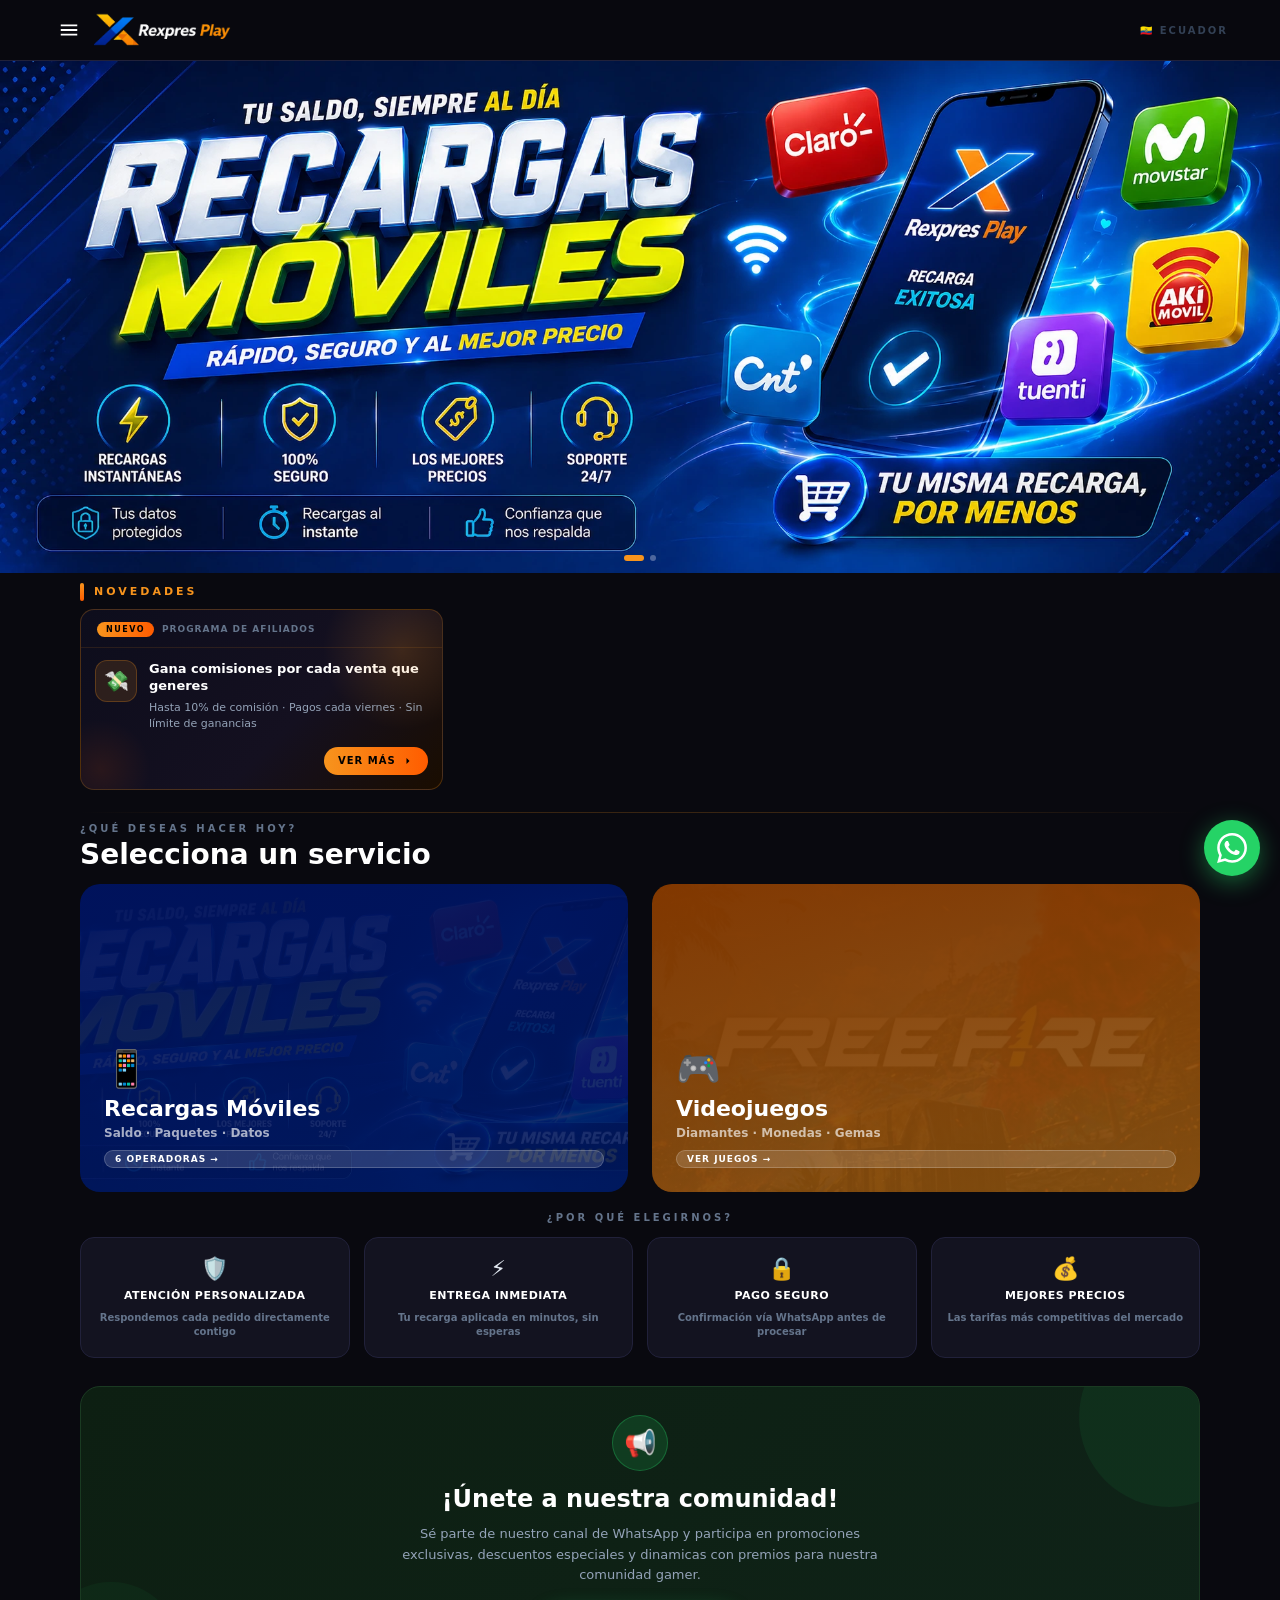
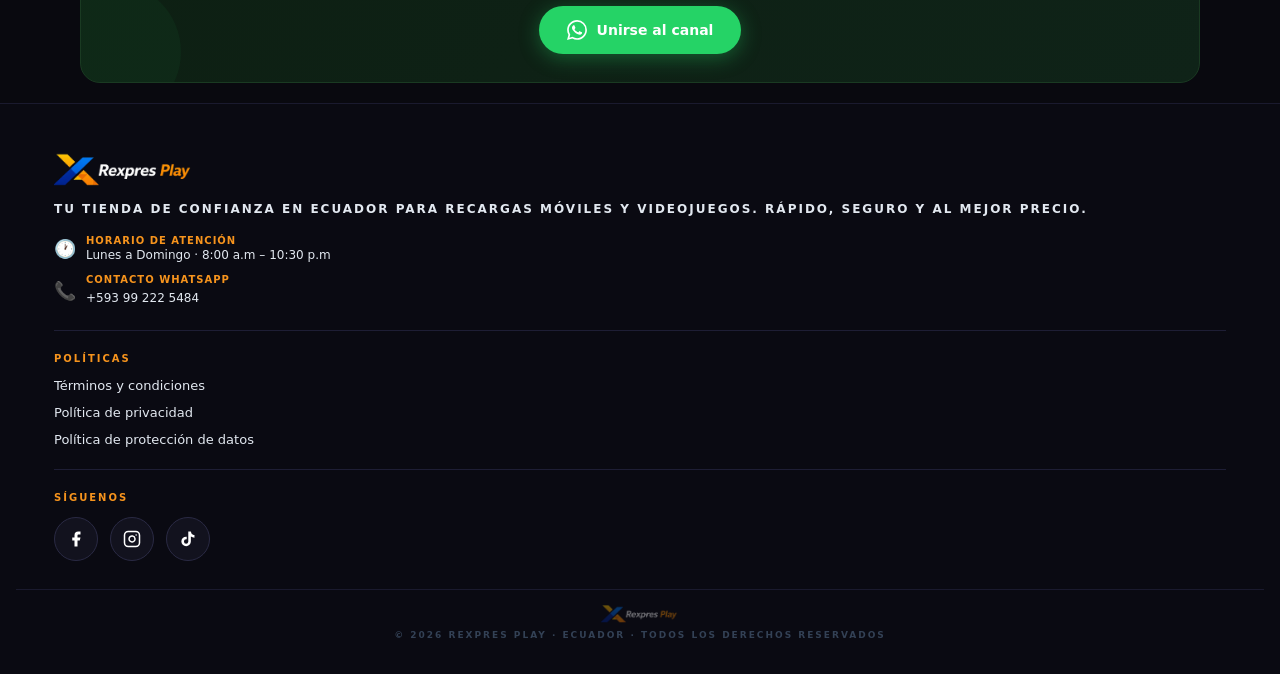
==== index.html @ 3aaf86ae "Add files via upload" ====
<!DOCTYPE html>
<html lang="es">
<head>
<meta charset="UTF-8">
<meta name="viewport" content="width=device-width, initial-scale=1.0">
<title>Rexpres Play</title>
<link rel="stylesheet" href="rexpres.css">
<style>
html, body { height: 100%; margin: 0; }
body { display: flex; flex-direction: column; }
main { flex: 1; }

.hero-inner {
  position: relative;
  width: 100%;
  line-height: 0;
}
.hero-inner img {
  width: 100%;
  height: auto;
  display: block;
}
.hero-inner .slide-extra {
  position: absolute;
  inset: 0;
  opacity: 0;
  transition: opacity 1.1s ease;
}
.hero-inner .slide-extra.on { opacity: 1; }
.hero-inner .slide-extra img {
  width: 100%;
  height: 100%;
  object-fit: cover;
}

.h-dots {
  position: absolute;
  bottom: 12px; left: 50%;
  transform: translateX(-50%);
  display: flex; gap: 6px; z-index: 5;
}
.h-dot {
  width: 6px; height: 6px; border-radius: 3px;
  background: rgba(255,255,255,.3); cursor: pointer; transition: all .3s;
}
.h-dot.on { width: 20px; background: #f7941d; }

.inner { max-width: 100%; margin: 0 auto; padding: 0 14px; box-sizing: border-box; }
@media (min-width: 600px)  { .inner { max-width: 700px; padding: 0 20px; } }
@media (min-width: 900px)  { .inner { max-width: 1200px; padding: 0 40px; } }

.section { padding: 12px 0 20px; }

/* ══════════════════════════════
   SECCIÓN NOVEDADES
══════════════════════════════ */
.novedades-section {
  padding: 10px 0 0;
}

.novedades-label {
  display: flex;
  align-items: center;
  gap: 10px;
  margin-bottom: 8px;
}
.novedades-label::before {
  content: '';
  display: block;
  width: 4px; height: 18px;
  background: linear-gradient(180deg, #f7941d, #ff5c00);
  border-radius: 4px;
  flex-shrink: 0;
}
.novedades-label span {
  font-size: 11px;
  font-weight: 900;
  color: #f7941d;
  letter-spacing: 3px;
  text-transform: uppercase;
}

/* Scroll: solo 1 tarjeta visible en móvil, sin corte de texto */
.novedades-scroll {
  display: block; /* bloque simple en móvil, no scroll */
}
@media (min-width: 700px) {
  .novedades-scroll {
    display: grid;
    grid-template-columns: repeat(auto-fill, minmax(280px, 1fr));
    gap: 16px;
  }
}

/* TARJETA NOVEDAD */
.nov-card {
  position: relative;
  width: 100%;
  border-radius: 14px;
  overflow: hidden;
  background: linear-gradient(135deg, #0d0d1c 0%, #141020 60%, #1a0d00 100%);
  border: 1px solid rgba(247,148,29,.25);
  padding: 0;
  text-decoration: none;
  display: block;
  box-sizing: border-box;
  transition: transform .22s, box-shadow .22s, border-color .22s;
}
.nov-card:hover {
  transform: translateY(-3px);
  box-shadow: 0 12px 36px rgba(247,148,29,.2);
  border-color: rgba(247,148,29,.55);
}
.nov-card:active { transform: scale(.98); }

/* Brillo decorativo */
.nov-glow {
  position: absolute;
  top: -40px; right: -40px;
  width: 160px; height: 160px;
  border-radius: 50%;
  background: radial-gradient(circle, rgba(247,148,29,.18) 0%, transparent 70%);
  pointer-events: none;
}
.nov-glow-2 {
  position: absolute;
  bottom: -30px; left: -30px;
  width: 100px; height: 100px;
  border-radius: 50%;
  background: radial-gradient(circle, rgba(255,92,0,.1) 0%, transparent 70%);
  pointer-events: none;
}

/* Banda superior "NUEVO" */
.nov-ribbon {
  display: flex;
  align-items: center;
  gap: 8px;
  padding: 12px 16px 10px;
  border-bottom: 1px solid rgba(247,148,29,.12);
}
.nov-badge-new {
  background: linear-gradient(90deg, #f7941d, #ff5c00);
  color: #000;
  font-size: 8px;
  font-weight: 900;
  letter-spacing: 1.5px;
  text-transform: uppercase;
  padding: 3px 9px;
  border-radius: 20px;
  animation: nov-pulse 2.5s ease-in-out infinite;
}
@keyframes nov-pulse {
  0%, 100% { box-shadow: 0 0 0 0 rgba(247,148,29,.5); }
  50%       { box-shadow: 0 0 0 5px rgba(247,148,29,0); }
}
.nov-category {
  font-size: 9px;
  font-weight: 700;
  color: #64748b;
  text-transform: uppercase;
  letter-spacing: 1px;
}

/* Cuerpo de la tarjeta */
.nov-body {
  padding: 12px 14px 14px;
  display: flex;
  gap: 12px;
  align-items: flex-start;
}
.nov-icon {
  width: 42px; height: 42px;
  min-width: 42px;
  border-radius: 12px;
  background: rgba(247,148,29,.13);
  border: 1px solid rgba(247,148,29,.25);
  display: flex; align-items: center; justify-content: center;
  font-size: 20px;
  flex-shrink: 0;
}
.nov-text { flex: 1; min-width: 0; }
.nov-title {
  font-size: 13px;
  font-weight: 900;
  color: white;
  line-height: 1.35;
  margin-bottom: 5px;
  white-space: normal;
  word-break: break-word;
}
.nov-desc {
  font-size: 11px;
  color: #94a3b8;
  line-height: 1.5;
  margin-bottom: 0;
  white-space: normal;
}

/* Pie de tarjeta — solo botón, sin texto "Disponible ahora" */
.nov-footer {
  padding: 0 14px 14px;
  display: flex;
  justify-content: flex-end;
}
.nov-btn {
  display: inline-flex;
  align-items: center;
  gap: 6px;
  background: linear-gradient(90deg, #f7941d, #ff5c00);
  color: #000;
  font-size: 10px;
  font-weight: 900;
  text-transform: uppercase;
  letter-spacing: 1px;
  padding: 8px 14px;
  border-radius: 50px;
  transition: opacity .2s, transform .2s;
}
.nov-card:hover .nov-btn {
  opacity: .9;
  transform: scale(1.04);
}

/* Divisor elegante entre secciones */
.section-divider {
  width: 100%;
  height: 1px;
  background: linear-gradient(90deg, transparent, rgba(247,148,29,.2) 30%, rgba(247,148,29,.2) 70%, transparent);
  margin: 10px 0 10px;
}

/* ══════════════════════════════
   RESTO (sin cambios)
══════════════════════════════ */
.cats-grid {
  display: grid;
  grid-template-columns: 1fr 1fr;
  gap: 10px; margin-bottom: 20px;
}
@media (min-width: 600px) { .cats-grid { gap: 20px; } }
@media (min-width: 900px) { .cats-grid { gap: 24px; } }

.cat-card {
  position: relative; border-radius: 16px; overflow: hidden;
  text-decoration: none; display: block; cursor: pointer;
  transition: transform .2s, box-shadow .2s;
  aspect-ratio: 1 / 1.15;
}
@media (min-width: 600px) { .cat-card { aspect-ratio: 16 / 9; border-radius: 20px; } }
.cat-card:hover { transform: translateY(-4px); box-shadow: 0 20px 50px rgba(0,0,0,.5); }
.cat-card:active { transform: scale(.97); }
.cat-bg  { position: absolute; inset: 0; background-size: cover; background-position: center; }
.cat-ov  { position: absolute; inset: 0; }
.cat-blue   .cat-ov { background: linear-gradient(170deg, rgba(0,20,100,.9) 0%, rgba(0,40,160,.5) 100%); }
.cat-orange .cat-ov { background: linear-gradient(170deg, rgba(140,60,0,.92) 0%, rgba(247,148,29,.5) 100%); }
.cat-body { position: absolute; inset: 0; padding: 16px; display: flex; flex-direction: column; justify-content: flex-end; }
@media (min-width: 600px) { .cat-body { padding: 24px; } }
.cat-ico  { font-size: 28px; margin-bottom: 6px; }
@media (min-width: 600px) { .cat-ico { font-size: 36px; } }
.cat-name { font-size: 15px; font-weight: 800; color: white; line-height: 1.2; }
@media (min-width: 600px) { .cat-name { font-size: 22px; } }
.cat-sub  { font-size: 10px; color: rgba(255,255,255,.65); font-weight: 600; margin-top: 3px; }
@media (min-width: 600px) { .cat-sub { font-size: 12px; } }
.cat-badge {
  display: inline-block; background: rgba(255,255,255,.15);
  border: 1px solid rgba(255,255,255,.2); padding: 3px 10px;
  border-radius: 20px; font-size: 9px; font-weight: 800;
  color: white; margin-top: 10px; text-transform: uppercase; letter-spacing: 1px;
}

.features-grid { display: grid; grid-template-columns: 1fr 1fr; gap: 10px; }
@media (min-width: 700px) { .features-grid { grid-template-columns: repeat(4,1fr); gap: 14px; } }
.feat-item {
  background: #131320; border: 1px solid #21213a; border-radius: 14px;
  padding: 18px 14px; display: flex; flex-direction: column;
  align-items: center; text-align: center; gap: 8px;
}
.feat-ico   { font-size: 22px; }
.feat-title { font-size: 11px; font-weight: 800; color: white; line-height: 1.3; }
.feat-desc  { font-size: 10px; color: #64748b; line-height: 1.4; }

.modal-overlay { display: none; position: fixed; inset: 0; background: rgba(0,0,0,.85); z-index: 300; align-items: center; justify-content: center; padding: 16px; }
.modal-overlay.open { display: flex; }
.modal-box { background: #131320; border: 1px solid #21213a; border-radius: 20px; padding: 28px; width: 100%; max-width: 340px; }
.login-opt { display: flex; align-items: center; justify-content: space-between; padding: 16px; background: #1a1a28; border: 1px solid #21213a; border-radius: 14px; margin-bottom: 10px; text-decoration: none; transition: border-color .2s; }
.login-opt:hover { border-color: #f7941d; }
.login-opt:last-of-type { margin-bottom: 0; }

.di-clean { display: block; width: 100%; padding: 14px 20px; background: none; border: none; border-bottom: 1px solid #21213a; color: #94a3b8; font-size: 12px; font-weight: 700; text-transform: uppercase; letter-spacing: 1px; cursor: pointer; transition: background .15s, color .15s; text-align: left; text-decoration: none; }
.di-clean:last-child { border-bottom: none; }
.di-clean:hover { background: rgba(255,255,255,.04); color: white; }

.wa-float {
  position: fixed;
  bottom: 24px; right: 20px;
  width: 56px; height: 56px;
  background: #25d366;
  border-radius: 50%;
  display: flex; align-items: center; justify-content: center;
  box-shadow: 0 6px 24px rgba(37,211,102,.45);
  z-index: 500;
  text-decoration: none;
  transition: transform .2s, box-shadow .2s;
}
.wa-float:hover { transform: scale(1.08); box-shadow: 0 8px 32px rgba(37,211,102,.6); }
.wa-float:active { transform: scale(.95); }
.wa-float svg { width: 30px; height: 30px; fill: white; }

.comunidad-box {
  background: linear-gradient(135deg, #0d1f12 0%, #0f2318 100%);
  border: 1px solid #1a3a22;
  border-radius: 20px;
  padding: 28px 24px;
  text-align: center;
  margin-top: 28px;
  position: relative;
  overflow: hidden;
}
.comunidad-box::before {
  content: '';
  position: absolute;
  top: -60px; right: -60px;
  width: 180px; height: 180px;
  border-radius: 50%;
  background: rgba(37,211,102,.07);
  pointer-events: none;
}
.comunidad-box::after {
  content: '';
  position: absolute;
  bottom: -40px; left: -40px;
  width: 140px; height: 140px;
  border-radius: 50%;
  background: rgba(37,211,102,.05);
  pointer-events: none;
}
.comunidad-icon {
  width: 56px; height: 56px;
  background: rgba(37,211,102,.15);
  border: 1px solid rgba(37,211,102,.3);
  border-radius: 50%;
  display: flex; align-items: center; justify-content: center;
  margin: 0 auto 14px;
  font-size: 26px;
}
.comunidad-title {
  font-size: 20px; font-weight: 900; color: white;
  line-height: 1.2; margin-bottom: 10px;
}
@media (min-width: 600px) { .comunidad-title { font-size: 24px; } }
.comunidad-desc {
  font-size: 13px; color: #94a3b8; line-height: 1.6;
  margin-bottom: 20px; max-width: 480px; margin-left: auto; margin-right: auto;
}
.comunidad-btn {
  display: inline-flex; align-items: center; gap: 10px;
  background: #25d366; color: white;
  font-weight: 800; font-size: 14px;
  padding: 14px 28px; border-radius: 50px;
  text-decoration: none;
  transition: background .2s, transform .2s, box-shadow .2s;
  box-shadow: 0 4px 20px rgba(37,211,102,.35);
}
.comunidad-btn:hover { background: #1fb857; transform: translateY(-2px); box-shadow: 0 8px 28px rgba(37,211,102,.5); }
.comunidad-btn:active { transform: scale(.97); }

.sec-label { font-size: 10px; font-weight: 700; color: #64748b; letter-spacing: 3px; text-transform: uppercase; margin-bottom: 4px; }
.sec-title { font-size: clamp(18px,4vw,28px); font-weight: 800; color: white; white-space: nowrap; overflow: hidden; text-overflow: ellipsis; margin-bottom: 12px; }
</style>
</head>
<body>

<!-- MODAL LOGIN -->
<div class="modal-overlay" id="modal-login">
  <div class="modal-box">
    <p style="font-size:16px;font-weight:800;color:white;margin-bottom:4px;">Iniciar sesión</p>
    <p style="font-size:11px;color:#64748b;font-weight:600;margin-bottom:20px;">Selecciona cómo deseas acceder</p>
    <a class="login-opt" href="admin.html">
      <div style="display:flex;align-items:center;gap:12px;">
        <div style="width:36px;height:36px;border-radius:10px;background:rgba(0,30,133,.3);display:flex;align-items:center;justify-content:center;font-size:18px;">🛡️</div>
        <div><div style="font-size:13px;font-weight:800;color:white;">Administrador</div><div style="font-size:10px;color:#64748b;">Panel de control completo</div></div>
      </div>
      <span style="color:#64748b;font-size:20px;">›</span>
    </a>
    <a class="login-opt" href="afiliado.html">
      <div style="display:flex;align-items:center;gap:12px;">
        <div style="width:36px;height:36px;border-radius:10px;background:rgba(247,148,29,.15);display:flex;align-items:center;justify-content:center;font-size:18px;">🤝</div>
        <div><div style="font-size:13px;font-weight:800;color:white;">Afiliado</div><div style="font-size:10px;color:#64748b;">Ver mis comisiones y pedidos</div></div>
      </div>
      <span style="color:#64748b;font-size:20px;">›</span>
    </a>
    <button style="width:100%;background:none;border:1px solid #21213a;border-radius:12px;padding:12px;color:#64748b;font-size:12px;font-weight:700;text-transform:uppercase;letter-spacing:1px;cursor:pointer;margin-top:14px;" onclick="cerrarLogin()">Cancelar</button>
  </div>
</div>

<!-- DRAWER -->
<div class="drawer-overlay" id="overlay"></div>
<div class="drawer" id="drawer">
  <div class="drawer-head">
    <img src="logo.png" alt="Rexpres Play" style="height:32px;">
    <button class="drawer-close" onclick="closeDrawer()">✕</button>
  </div>
  <div class="drawer-nav">
    <a class="di-clean" href="index.html">Tienda</a>
    <button class="di-clean" onclick="abrirLogin()">Iniciar sesión</button>
  </div>
  <div class="drawer-foot">
    <p style="font-size:10px;color:#334155;font-weight:700;text-transform:uppercase;letter-spacing:1px;">© 2026 Rexpres Play · Ecuador</p>
  </div>
</div>

<!-- HEADER -->
<header class="hdr">
  <div style="max-width:1200px;margin:0 auto;padding:0 12px;display:flex;align-items:center;justify-content:space-between;">
    <div style="display:flex;align-items:center;gap:8px;">
      <button class="burger" onclick="openDrawer()">
        <svg width="22" height="22" fill="white" viewBox="0 0 24 24"><path d="M3 18h18v-2H3v2zm0-5h18v-2H3v2zm0-7v2h18V6H3z"/></svg>
      </button>
      <a href="index.html"><img src="logo.png" alt="Rexpres Play" style="height:36px;display:block;"></a>
    </div>
    <span style="font-size:10px;font-weight:800;color:#334155;text-transform:uppercase;letter-spacing:2px;">🇪🇨 Ecuador</span>
  </div>
</header>

<main>

  <!-- HERO -->
  <div class="hero-inner">
    <img id="hero-base" src="banner1.webp" alt="Rexpres Play banner">
    <div class="slide-extra" id="slide-2">
      <img src="banner2.webp" alt="Rexpres Play banner 2">
    </div>
    <div class="h-dots">
      <div class="h-dot on"  onclick="goSlide(0)" id="dot-0"></div>
      <div class="h-dot"     onclick="goSlide(1)" id="dot-1"></div>
    </div>
  </div>

  <!-- ══ NOVEDADES ══ -->
  <div class="novedades-section">
    <div class="inner">

      <!-- Label con acento naranja -->
      <div class="novedades-label">
        <span>Novedades</span>
      </div>

      <!-- Scroll horizontal en móvil / grid en desktop -->
      <div class="novedades-scroll">

        <!-- Tarjeta: Programa de Afiliados -->
        <a class="nov-card" href="afiliadopro.html">
          <div class="nov-glow"></div>
          <div class="nov-glow-2"></div>

          <div class="nov-ribbon">
            <span class="nov-badge-new">Nuevo</span>
            <span class="nov-category">Programa de afiliados</span>
          </div>

          <div class="nov-body">
            <div class="nov-icon">💸</div>
            <div class="nov-text">
              <div class="nov-title">Gana comisiones por cada venta que generes</div>
              <div class="nov-desc">Hasta 10% de comisión · Pagos cada viernes · Sin límite de ganancias</div>
            </div>
          </div>

          <div class="nov-footer">
            <span class="nov-btn">
              Ver más
              <svg viewBox="0 0 24 24" style="width:12px;height:12px;fill:#000;"><path d="M9 18l6-6-6-6"/></svg>
            </span>
          </div>
        </a>

        <!-- (Aquí puedes agregar más tarjetas de novedades en el futuro) -->

      </div>

    </div>
  </div>
  <!-- ══ FIN NOVEDADES ══ -->

  <!-- CONTENIDO PRINCIPAL -->
  <div class="section">
    <div class="inner">

      <div class="section-divider"></div>

      <p class="sec-label">¿Qué deseas hacer hoy?</p>
      <h2 class="sec-title">Selecciona un servicio</h2>

      <div class="cats-grid">
        <a class="cat-card cat-blue" href="recargas.html">
          <div class="cat-bg" style="background-image:url('banner1.webp');filter:brightness(.25);"></div>
          <div class="cat-ov"></div>
          <div class="cat-body">
            <div class="cat-ico">📱</div>
            <div class="cat-name">Recargas Móviles</div>
            <div class="cat-sub">Saldo · Paquetes · Datos</div>
            <span class="cat-badge">6 operadoras →</span>
          </div>
        </a>
        <a class="cat-card cat-orange" href="juegos.html">
          <div class="cat-bg" style="background-image:url('freefire.webp');filter:brightness(.2);"></div>
          <div class="cat-ov"></div>
          <div class="cat-body">
            <div class="cat-ico">🎮</div>
            <div class="cat-name">Videojuegos</div>
            <div class="cat-sub">Diamantes · Monedas · Gemas</div>
            <span class="cat-badge">Ver juegos →</span>
          </div>
        </a>
      </div>

      <p class="sec-label" style="text-align:center;margin-bottom:14px;">¿Por qué elegirnos?</p>
      <div class="features-grid">
        <div class="feat-item"><div class="feat-ico">🛡️</div><div class="feat-title">Atención personalizada</div><div class="feat-desc">Respondemos cada pedido directamente contigo</div></div>
        <div class="feat-item"><div class="feat-ico">⚡</div><div class="feat-title">Entrega inmediata</div><div class="feat-desc">Tu recarga aplicada en minutos, sin esperas</div></div>
        <div class="feat-item"><div class="feat-ico">🔒</div><div class="feat-title">Pago seguro</div><div class="feat-desc">Confirmación vía WhatsApp antes de procesar</div></div>
        <div class="feat-item"><div class="feat-ico">💰</div><div class="feat-title">Mejores precios</div><div class="feat-desc">Las tarifas más competitivas del mercado</div></div>
      </div>

      <!-- CUADRO COMUNIDAD -->
      <div class="comunidad-box">
        <div class="comunidad-icon">📢</div>
        <h3 class="comunidad-title">¡Únete a nuestra comunidad!</h3>
        <p class="comunidad-desc">Sé parte de nuestro canal de WhatsApp y participa en promociones exclusivas, descuentos especiales y dinamicas con premios para nuestra comunidad gamer.</p>
        <a class="comunidad-btn" href="https://whatsapp.com/channel/0029Vb8DjsKHQbS2yeezJu1C" target="_blank" rel="noopener">
          <svg viewBox="0 0 24 24" style="width:20px;height:20px;fill:white;"><path d="M17.472 14.382c-.297-.149-1.758-.867-2.03-.967-.273-.099-.471-.148-.67.15-.197.297-.767.966-.94 1.164-.173.199-.347.223-.644.075-.297-.15-1.255-.463-2.39-1.475-.883-.788-1.48-1.761-1.653-2.059-.173-.297-.018-.458.13-.606.134-.133.298-.347.446-.52.149-.174.198-.298.298-.497.099-.198.05-.371-.025-.52-.075-.149-.669-1.612-.916-2.207-.242-.579-.487-.5-.669-.51-.173-.008-.371-.01-.57-.01-.198 0-.52.074-.792.372-.272.297-1.04 1.016-1.04 2.479 0 1.462 1.065 2.875 1.213 3.074.149.198 2.096 3.2 5.077 4.487.709.306 1.262.489 1.694.625.712.227 1.36.195 1.871.118.571-.085 1.758-.719 2.006-1.413.248-.694.248-1.289.173-1.413-.074-.124-.272-.198-.57-.347m-5.421 7.403h-.004a9.87 9.87 0 01-5.031-1.378l-.361-.214-3.741.982.998-3.648-.235-.374a9.86 9.86 0 01-1.51-5.26c.001-5.45 4.436-9.884 9.888-9.884 2.64 0 5.122 1.03 6.988 2.898a9.825 9.825 0 012.893 6.994c-.003 5.45-4.437 9.884-9.885 9.884m8.413-18.297A11.815 11.815 0 0012.05 0C5.495 0 .16 5.335.157 11.892c0 2.096.547 4.142 1.588 5.945L.057 24l6.305-1.654a11.882 11.882 0 005.683 1.448h.005c6.554 0 11.89-5.335 11.893-11.893a11.821 11.821 0 00-3.48-8.413z"/></svg>
          Unirse al canal
        </a>
      </div>

    </div>
  </div>
</main>

<!-- BOTÓN FLOTANTE WHATSAPP -->
<a class="wa-float" href="https://wa.me/593992225484?text=Hola%2C%20vengo%20de%20la%20p%C3%A1gina%20y%20necesito%20ayuda" target="_blank" rel="noopener" title="Contactar por WhatsApp">
  <svg viewBox="0 0 24 24"><path d="M17.472 14.382c-.297-.149-1.758-.867-2.03-.967-.273-.099-.471-.148-.67.15-.197.297-.767.966-.94 1.164-.173.199-.347.223-.644.075-.297-.15-1.255-.463-2.39-1.475-.883-.788-1.48-1.761-1.653-2.059-.173-.297-.018-.458.13-.606.134-.133.298-.347.446-.52.149-.174.198-.298.298-.497.099-.198.05-.371-.025-.52-.075-.149-.669-1.612-.916-2.207-.242-.579-.487-.5-.669-.51-.173-.008-.371-.01-.57-.01-.198 0-.52.074-.792.372-.272.297-1.04 1.016-1.04 2.479 0 1.462 1.065 2.875 1.213 3.074.149.198 2.096 3.2 5.077 4.487.709.306 1.262.489 1.694.625.712.227 1.36.195 1.871.118.571-.085 1.758-.719 2.006-1.413.248-.694.248-1.289.173-1.413-.074-.124-.272-.198-.57-.347m-5.421 7.403h-.004a9.87 9.87 0 01-5.031-1.378l-.361-.214-3.741.982.998-3.648-.235-.374a9.86 9.86 0 01-1.51-5.26c.001-5.45 4.436-9.884 9.888-9.884 2.64 0 5.122 1.03 6.988 2.898a9.825 9.825 0 012.893 6.994c-.003 5.45-4.437 9.884-9.885 9.884m8.413-18.297A11.815 11.815 0 0012.05 0C5.495 0 .16 5.335.157 11.892c0 2.096.547 4.142 1.588 5.945L.057 24l6.305-1.654a11.882 11.882 0 005.683 1.448h.005c6.554 0 11.89-5.335 11.893-11.893a11.821 11.821 0 00-3.48-8.413z"/></svg>
</a>

<!-- FOOTER COMPLETO -->
<style>
footer .ft-left, footer .ft-left * { text-align: left !important; }
</style>
<footer style="background:#0a0a12;border-top:1px solid #1a1a2e;margin-top:auto;">
  <div class="ft-left" style="max-width:1200px;margin:0 auto;padding:28px 14px 0;">
    <!-- Logo + descripción + contacto -->
    <div style="margin-bottom:24px;">
      <img src="logo.png" alt="Rexpres Play" style="height:36px;display:block;margin-bottom:12px;">
      <p style="font-size:12px;color:#e2e8f0;line-height:1.6;margin-bottom:16px;">Tu tienda de confianza en Ecuador para recargas móviles y videojuegos. Rápido, seguro y al mejor precio.</p>
      <div style="display:flex;align-items:center;gap:10px;margin-bottom:12px;">
        <span style="font-size:18px;flex-shrink:0;">🕐</span>
        <div>
          <div style="font-size:10px;font-weight:800;color:#f7941d;text-transform:uppercase;letter-spacing:1px;margin-bottom:2px;">Horario de atención</div>
          <div style="font-size:12px;color:#e2e8f0;font-weight:500;">Lunes a Domingo · 8:00 a.m – 10:30 p.m</div>
        </div>
      </div>
      <div style="display:flex;align-items:center;gap:10px;">
        <span style="font-size:18px;flex-shrink:0;">📞</span>
        <div>
          <div style="font-size:10px;font-weight:800;color:#f7941d;text-transform:uppercase;letter-spacing:1px;margin-bottom:2px;">Contacto WhatsApp</div>
          <a href="https://wa.me/593992225484" target="_blank" rel="noopener" style="font-size:12px;color:#e2e8f0;font-weight:500;text-decoration:none;">+593 99 222 5484</a>
        </div>
      </div>
    </div>
    <!-- Divisor -->
    <div style="height:1px;background:#1e1e35;margin-bottom:22px;"></div>
    <!-- Políticas -->
    <div style="margin-bottom:22px;">
      <p style="font-size:10px;font-weight:900;color:#f7941d;text-transform:uppercase;letter-spacing:2px;margin-bottom:14px;">Políticas</p>
      <div style="display:flex;flex-direction:column;gap:12px;">
        <a href="terminos.html" style="font-size:13px;color:#e2e8f0;font-weight:500;text-decoration:none;">Términos y condiciones</a>
        <a href="privacidad.html" style="font-size:13px;color:#e2e8f0;font-weight:500;text-decoration:none;">Política de privacidad</a>
        <a href="proteccion.html" style="font-size:13px;color:#e2e8f0;font-weight:500;text-decoration:none;">Política de protección de datos</a>
      </div>
    </div>
    <!-- Divisor -->
    <div style="height:1px;background:#1e1e35;margin-bottom:22px;"></div>
    <!-- Redes sociales -->
    <div style="margin-bottom:28px;">
      <p style="font-size:10px;font-weight:900;color:#f7941d;text-transform:uppercase;letter-spacing:2px;margin-bottom:14px;">Síguenos</p>
      <div style="display:flex;justify-content:flex-start;gap:12px;">
        <a href="#" target="_blank" rel="noopener" style="width:44px;height:44px;border-radius:50%;background:#12121e;border:1px solid #2a2a44;display:flex;align-items:center;justify-content:center;flex-shrink:0;text-decoration:none;" onmouseover="this.style.borderColor='#f7941d'" onmouseout="this.style.borderColor='#2a2a44'">
          <svg viewBox="0 0 24 24" style="width:18px;height:18px;fill:white;"><path d="M18 2h-3a5 5 0 00-5 5v3H7v4h3v8h4v-8h3l1-4h-4V7a1 1 0 011-1h3z"/></svg>
        </a>
        <a href="#" target="_blank" rel="noopener" style="width:44px;height:44px;border-radius:50%;background:#12121e;border:1px solid #2a2a44;display:flex;align-items:center;justify-content:center;flex-shrink:0;text-decoration:none;" onmouseover="this.style.borderColor='#f7941d'" onmouseout="this.style.borderColor='#2a2a44'">
          <svg viewBox="0 0 24 24" style="width:18px;height:18px;fill:none;stroke:white;stroke-width:2;stroke-linecap:round;stroke-linejoin:round;"><rect x="2" y="2" width="20" height="20" rx="5" ry="5"/><path d="M16 11.37A4 4 0 1112.63 8 4 4 0 0116 11.37z"/><line x1="17.5" y1="6.5" x2="17.51" y2="6.5"/></svg>
        </a>
        <a href="#" target="_blank" rel="noopener" style="width:44px;height:44px;border-radius:50%;background:#12121e;border:1px solid #2a2a44;display:flex;align-items:center;justify-content:center;flex-shrink:0;text-decoration:none;" onmouseover="this.style.borderColor='#f7941d'" onmouseout="this.style.borderColor='#2a2a44'">
          <svg viewBox="0 0 24 24" style="width:18px;height:18px;fill:white;"><path d="M19.59 6.69a4.83 4.83 0 01-3.77-4.25V2h-3.45v13.67a2.89 2.89 0 01-2.88 2.5 2.89 2.89 0 01-2.89-2.89 2.89 2.89 0 012.89-2.89c.28 0 .54.04.79.1V9.01a6.34 6.34 0 00-.79-.05 6.34 6.34 0 00-6.34 6.34 6.34 6.34 0 006.34 6.34 6.34 6.34 0 006.33-6.34V8.69a8.18 8.18 0 004.78 1.52V6.76a4.85 4.85 0 01-1.01-.07z"/></svg>
        </a>
      </div>
    </div>
  </div>
  <!-- Barra inferior — centrada -->
  <div style="border-top:1px solid #1a1a2e;padding:14px;text-align:center !important;">
    <img src="logo.png" alt="Rexpres Play" style="height:20px;opacity:.4;display:block;margin:0 auto 6px !important;">
    <p style="font-size:9px;color:#334155;font-weight:700;text-transform:uppercase;letter-spacing:2px;text-align:center !important;margin:0 auto;">© 2026 Rexpres Play · Ecuador · Todos los derechos reservados</p>
  </div>
</footer>

<script src="rexpres.js"></script>
<script>
let cur = 0;
const slides  = [null, document.getElementById('slide-2')];
const dots    = [document.getElementById('dot-0'), document.getElementById('dot-1')];
const base    = document.getElementById('hero-base');
const banners = ['banner1.webp', 'banner2.webp'];

function goSlide(n) {
  base.src = banners[n];
  slides[1].classList.remove('on');
  dots[cur].classList.remove('on');
  cur = n;
  dots[cur].classList.add('on');
}

let slideIdx = 0;
setInterval(() => {
  slideIdx = (slideIdx + 1) % 2;
  if (slideIdx === 1) {
    slides[1].classList.add('on');
  } else {
    slides[1].classList.remove('on');
  }
  dots[cur].classList.remove('on');
  cur = slideIdx;
  dots[cur].classList.add('on');
}, 4500);

function abrirLogin()  { document.getElementById('modal-login').classList.add('open'); closeDrawer(); }
function cerrarLogin() { document.getElementById('modal-login').classList.remove('open'); }
document.getElementById('modal-login').addEventListener('click', function(e){ if(e.target===this) cerrarLogin(); });
</script>
</body>
</html>
---- rexpres.css ----
/* rexpres.css — estilos compartidos */
*{box-sizing:border-box;margin:0;padding:0;}
:root{--or:#f7941d;--bl:#001e85;--bg:#09090f;--card:#131320;--card2:#1a1a28;--border:#21213a;--text:#e2e8f0;--muted:#64748b;}

html, body { height:100%; }
body{background:var(--bg);color:var(--text);font-family:-apple-system,BlinkMacSystemFont,'Segoe UI',system-ui,sans-serif;min-height:100vh;overflow-x:hidden;display:flex;flex-direction:column;}

/* ✅ MAIN — sin max-width aquí, cada página define el suyo */
main{flex:1;}

/* DRAWER */
.drawer-overlay{position:fixed;inset:0;background:rgba(0,0,0,.75);z-index:200;opacity:0;pointer-events:none;transition:opacity .3s;}
.drawer-overlay.open{opacity:1;pointer-events:all;}
.drawer{position:fixed;top:0;left:0;height:100vh;width:260px;background:#0e0e1a;border-right:1px solid var(--border);z-index:201;transform:translateX(-100%);transition:transform .3s ease;display:flex;flex-direction:column;}
.drawer.open{transform:translateX(0);}
.drawer-head{padding:24px 20px;border-bottom:1px solid var(--border);display:flex;align-items:center;justify-content:space-between;}
.drawer-close{background:none;border:none;color:var(--muted);font-size:22px;cursor:pointer;line-height:1;}
.drawer-nav{flex:1;padding:12px 0;}
.di{display:flex;align-items:center;gap:12px;width:100%;padding:14px 20px;background:none;border:none;border-bottom:1px solid var(--border);color:#94a3b8;font-size:12px;font-weight:700;text-transform:uppercase;letter-spacing:1px;cursor:pointer;transition:background .15s,color .15s;text-align:left;text-decoration:none;}
.di:last-child{border:none;}
.di:hover{background:rgba(255,255,255,.04);color:white;}
.di-sep{padding:7px 20px 4px;font-size:9px;color:#334155;font-weight:800;letter-spacing:3px;text-transform:uppercase;}
.drawer-foot{padding:16px 20px;border-top:1px solid var(--border);}

/* HEADER */
.hdr{position:sticky;top:0;z-index:100;background:rgba(9,9,15,.96);backdrop-filter:blur(16px);border-bottom:1px solid var(--border);padding:12px 16px;}
.hdr-in{max-width:1200px;margin:0 auto;display:flex;align-items:center;justify-content:space-between;}
.burger{background:none;border:none;cursor:pointer;padding:6px;color:white;display:flex;align-items:center;line-height:1;}

/* BACK BTN */
.back-btn{display:inline-flex;align-items:center;gap:6px;background:var(--card2);border:1px solid var(--border);padding:8px 14px;border-radius:10px;color:var(--muted);font-size:11px;font-weight:700;text-transform:uppercase;letter-spacing:1px;cursor:pointer;transition:color .2s;margin-bottom:22px;text-decoration:none;}
.back-btn:hover{color:white;}

/* TITLES */
.pg-title{font-size:22px;font-weight:800;color:white;margin-bottom:20px;}
.sec-label{font-size:10px;font-weight:700;color:var(--muted);letter-spacing:3px;text-transform:uppercase;margin-bottom:6px;}
.sec-title{font-size:24px;font-weight:800;color:white;line-height:1.2;margin-bottom:20px;}

/* ✅ SPINNER — ocupa toda la pantalla disponible, centrado */
.spinner-wrap {
  /* Ocupa TODO el ancho de su contenedor */
  width: 100%;
  /* Altura generosa para verse en el centro de la pantalla */
  min-height: 60vh;
  display: flex;
  flex-direction: column;
  align-items: center;
  justify-content: center;
  gap: 18px;
  /* Cuando está dentro de un grid, ocupa todas las columnas */
  grid-column: 1 / -1;
}
.spinner{width:52px;height:52px;border:4px solid var(--border);border-top-color:var(--or);border-radius:50%;animation:spin .75s linear infinite;}
.spinner-txt{font-size:12px;font-weight:700;color:var(--muted);text-transform:uppercase;letter-spacing:2px;}
@keyframes spin{to{transform:rotate(360deg);}}

/* HERO */
.hero{position:relative;border-radius:18px;overflow:hidden;height:185px;margin-bottom:28px;background:var(--card);}
@media(min-width:600px){.hero{height:310px;}}
.h-slide{position:absolute;inset:0;opacity:0;transition:opacity 1s ease;background-size:cover;background-position:center;}
.h-slide.on{opacity:1;}
.h-ov{position:absolute;inset:0;background:linear-gradient(120deg,rgba(0,30,133,.5)0%,transparent 60%);}
.h-dots{position:absolute;bottom:12px;left:50%;transform:translateX(-50%);display:flex;gap:6px;}
.h-dot{width:6px;height:6px;border-radius:3px;background:rgba(255,255,255,.25);cursor:pointer;transition:all .3s;}
.h-dot.on{width:20px;background:var(--or);}

/* CATEGORÍAS INICIO */
.cats{display:grid;grid-template-columns:1fr 1fr;gap:12px;margin-bottom:32px;}
.cat{position:relative;border-radius:16px;overflow:hidden;cursor:pointer;transition:transform .2s;aspect-ratio:.9/1;text-decoration:none;display:block;}
.cat:hover{transform:translateY(-3px);}
.cat:active{transform:scale(.97);}
.cat-bg{position:absolute;inset:0;background-size:cover;background-position:center;}
.cat-ov{position:absolute;inset:0;}
.cat-blue .cat-ov{background:linear-gradient(170deg,rgba(0,20,100,.92)0%,rgba(0,40,160,.6)100%);}
.cat-orange .cat-ov{background:linear-gradient(170deg,rgba(140,60,0,.95)0%,rgba(247,148,29,.55)100%);}
.cat-body{position:absolute;inset:0;padding:18px;display:flex;flex-direction:column;justify-content:flex-end;}
.cat-ico{font-size:32px;margin-bottom:6px;}
.cat-name{font-size:16px;font-weight:800;color:white;line-height:1.2;}
.cat-sub{font-size:10px;color:rgba(255,255,255,.6);font-weight:600;margin-top:2px;}
.cat-badge{display:inline-block;background:rgba(255,255,255,.15);border:1px solid rgba(255,255,255,.2);padding:3px 10px;border-radius:20px;font-size:9px;font-weight:800;color:white;margin-top:8px;text-transform:uppercase;letter-spacing:1px;}

/* FEATURES */
.features{display:grid;grid-template-columns:1fr 1fr;gap:10px;margin-bottom:0;}
.feat{background:var(--card);border:1px solid var(--border);border-radius:14px;padding:18px 14px;display:flex;flex-direction:column;align-items:center;text-align:center;gap:8px;}
.feat-ico{font-size:26px;}
.feat-title{font-size:11px;font-weight:800;text-transform:uppercase;letter-spacing:.5px;color:white;}
.feat-desc{font-size:10px;color:var(--muted);font-weight:600;line-height:1.4;}

/* SUBCATS */
.subcats{display:grid;grid-template-columns:1fr 1fr;gap:12px;max-width:400px;margin:0 auto;}
.subcat{background:var(--card);border:1px solid var(--border);border-radius:16px;padding:28px 16px;display:flex;flex-direction:column;align-items:center;gap:10px;cursor:pointer;transition:border-color .2s;text-decoration:none;}
.subcat:hover{border-color:var(--or);}
.subcat:active{opacity:.85;}
.subcat-label{font-size:13px;font-weight:800;color:white;text-transform:uppercase;letter-spacing:1px;}
.subcat-sub{font-size:10px;color:var(--muted);}

/* CHECKOUT */
.checkout{background:var(--card);border:1px solid var(--border);border-radius:22px;width:100%;max-width:460px;margin:0 auto;padding:24px;}
.co-brand{font-size:22px;font-weight:900;color:white;margin-bottom:4px;}
.co-detail{font-size:11px;color:#60a5fa;font-weight:600;line-height:1.6;margin-bottom:20px;}
.step-box{background:var(--card2);border:1px solid var(--border);border-radius:16px;margin-bottom:12px;overflow:hidden;}
.step-box-head{padding:16px 18px;display:flex;align-items:center;gap:12px;}
.step-num{width:28px;height:28px;min-width:28px;border-radius:50%;background:var(--or);color:#000;font-size:12px;font-weight:900;display:flex;align-items:center;justify-content:center;}
.step-box-title{font-size:14px;font-weight:800;color:white;}
.step-sub-label{font-size:10px;color:var(--or);font-weight:700;margin-top:2px;}
.step-box-body{padding:0 18px 18px;}
.field-label{font-size:10px;font-weight:800;color:var(--muted);text-transform:uppercase;letter-spacing:2px;margin-bottom:8px;display:block;}
.field-input{width:100%;background:rgba(255,255,255,.05);border:1px solid var(--border);border-radius:12px;padding:14px 16px;color:white;font-size:14px;outline:none;transition:border .2s;}
.field-input:focus{border-color:var(--or);}
.cupon-box{background:rgba(247,148,29,.05);border:1px solid rgba(247,148,29,.2);border-radius:14px;padding:16px;margin-bottom:12px;}
.cupon-label{font-size:10px;font-weight:800;color:var(--or);text-transform:uppercase;letter-spacing:2px;margin-bottom:10px;}
.cupon-row{display:flex;gap:8px;}
.cupon-input{flex:1;background:rgba(255,255,255,.05);border:1px solid var(--border);border-radius:10px;padding:12px 14px;color:white;font-size:13px;outline:none;text-transform:uppercase;transition:border .2s;}
.cupon-input:focus{border-color:var(--or);}
.cupon-btn{background:var(--or);color:#000;font-weight:900;font-size:11px;text-transform:uppercase;padding:0 16px;border-radius:10px;border:none;cursor:pointer;letter-spacing:1px;}
.cupon-msg{font-size:10px;font-weight:800;text-transform:uppercase;margin-top:8px;}
.summary{background:rgba(255,255,255,.02);border:1px solid var(--border);border-radius:14px;padding:16px;margin-bottom:16px;}
.sum-row{display:flex;justify-content:space-between;align-items:center;padding:8px 0;border-bottom:1px solid var(--border);}
.sum-row:last-child{border:none;padding-top:12px;}
.sum-label{font-size:11px;color:var(--muted);font-weight:700;text-transform:uppercase;letter-spacing:1px;}
.sum-val{font-size:13px;font-weight:800;color:#94a3b8;}
.sum-total .sum-label{font-size:14px;color:white;font-weight:900;}
.sum-total .sum-val{font-size:24px;color:var(--or);font-weight:900;}
.sum-desc .sum-val{color:#4ade80;}
.btn-ok{width:100%;background:linear-gradient(135deg,#16a34a,#22c55e);color:white;font-weight:900;padding:16px;border-radius:14px;font-size:14px;text-transform:uppercase;letter-spacing:2px;border:none;cursor:pointer;transition:opacity .2s;}
.btn-ok:hover{opacity:.9;}
.btn-ok:active{opacity:.8;}
.btn-ok:disabled{opacity:.55;cursor:not-allowed;}
.secure-note{text-align:center;font-size:10px;color:#334155;font-weight:700;text-transform:uppercase;letter-spacing:1px;margin-top:12px;}

/* FOOTER */
footer{text-align:center;padding:20px 16px;border-top:1px solid var(--border);margin-top:auto;}
footer p{font-size:10px;color:#334155;font-weight:700;text-transform:uppercase;letter-spacing:2px;}
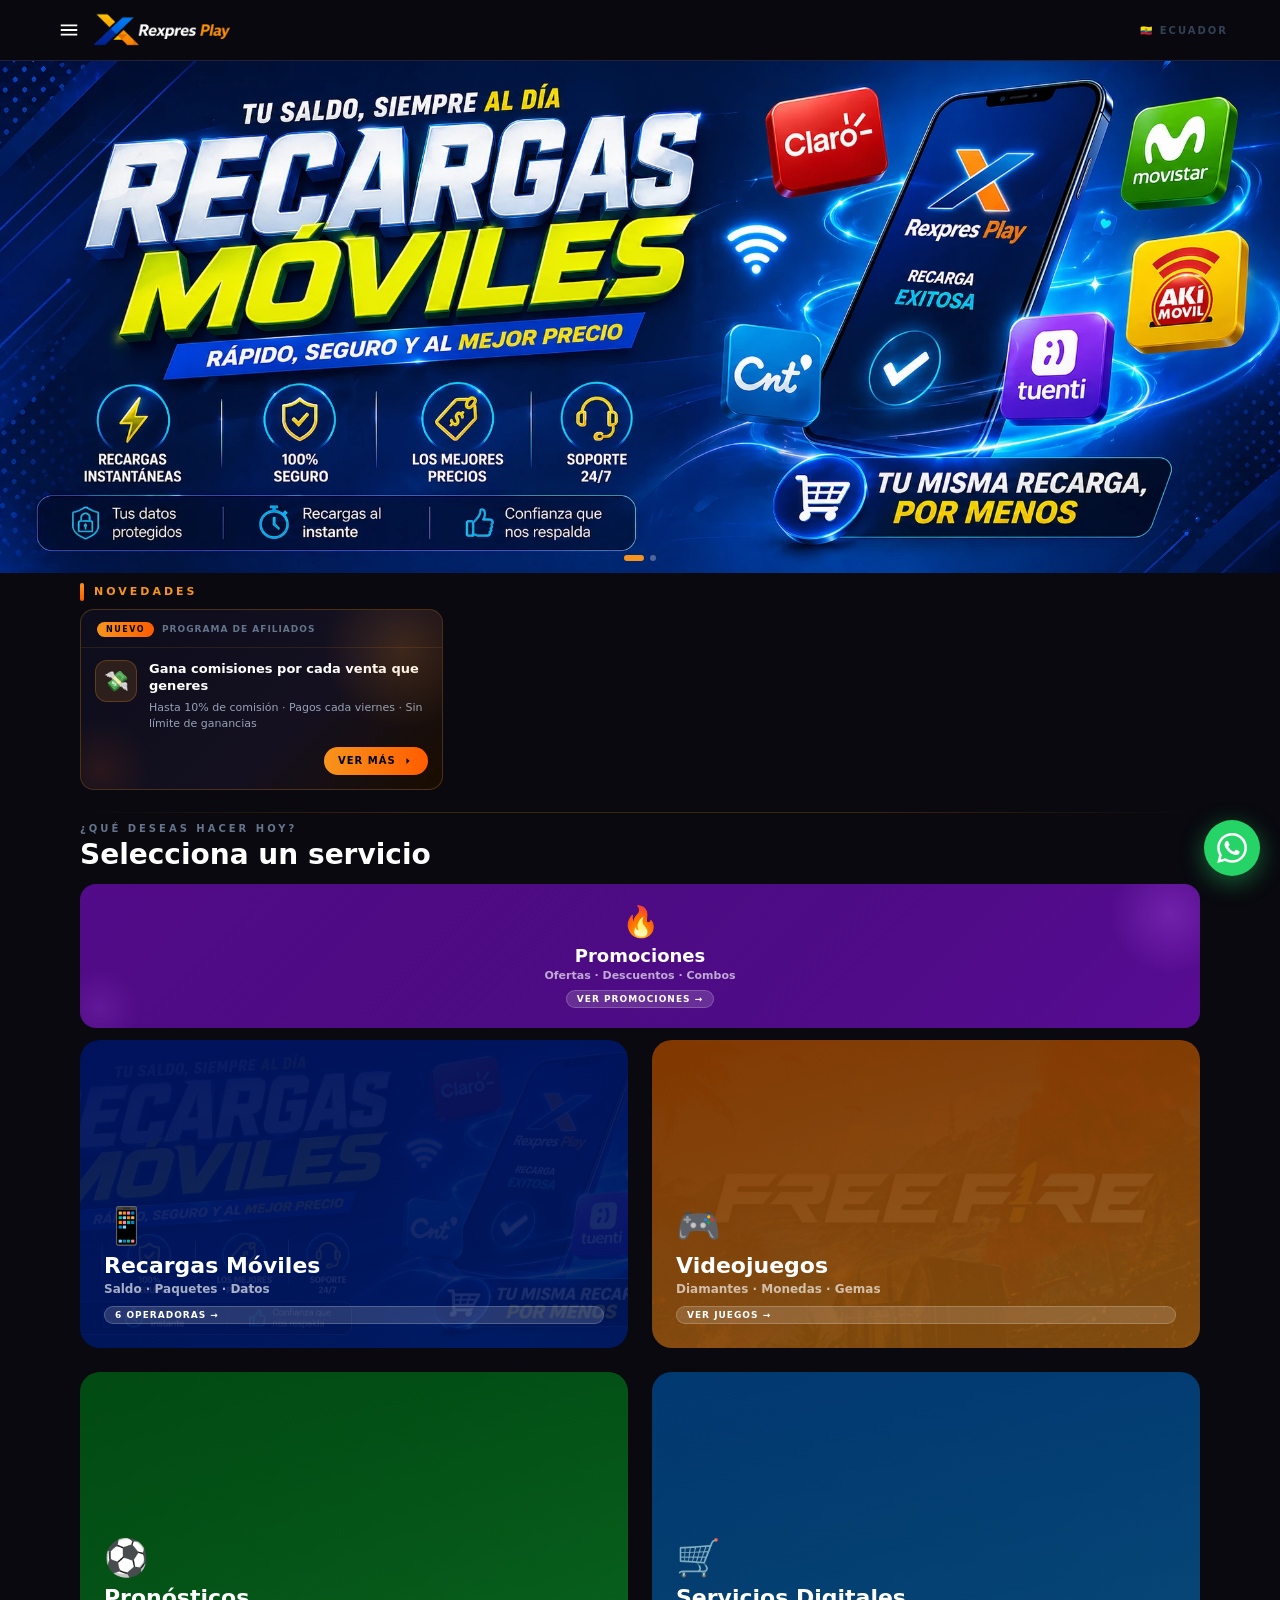
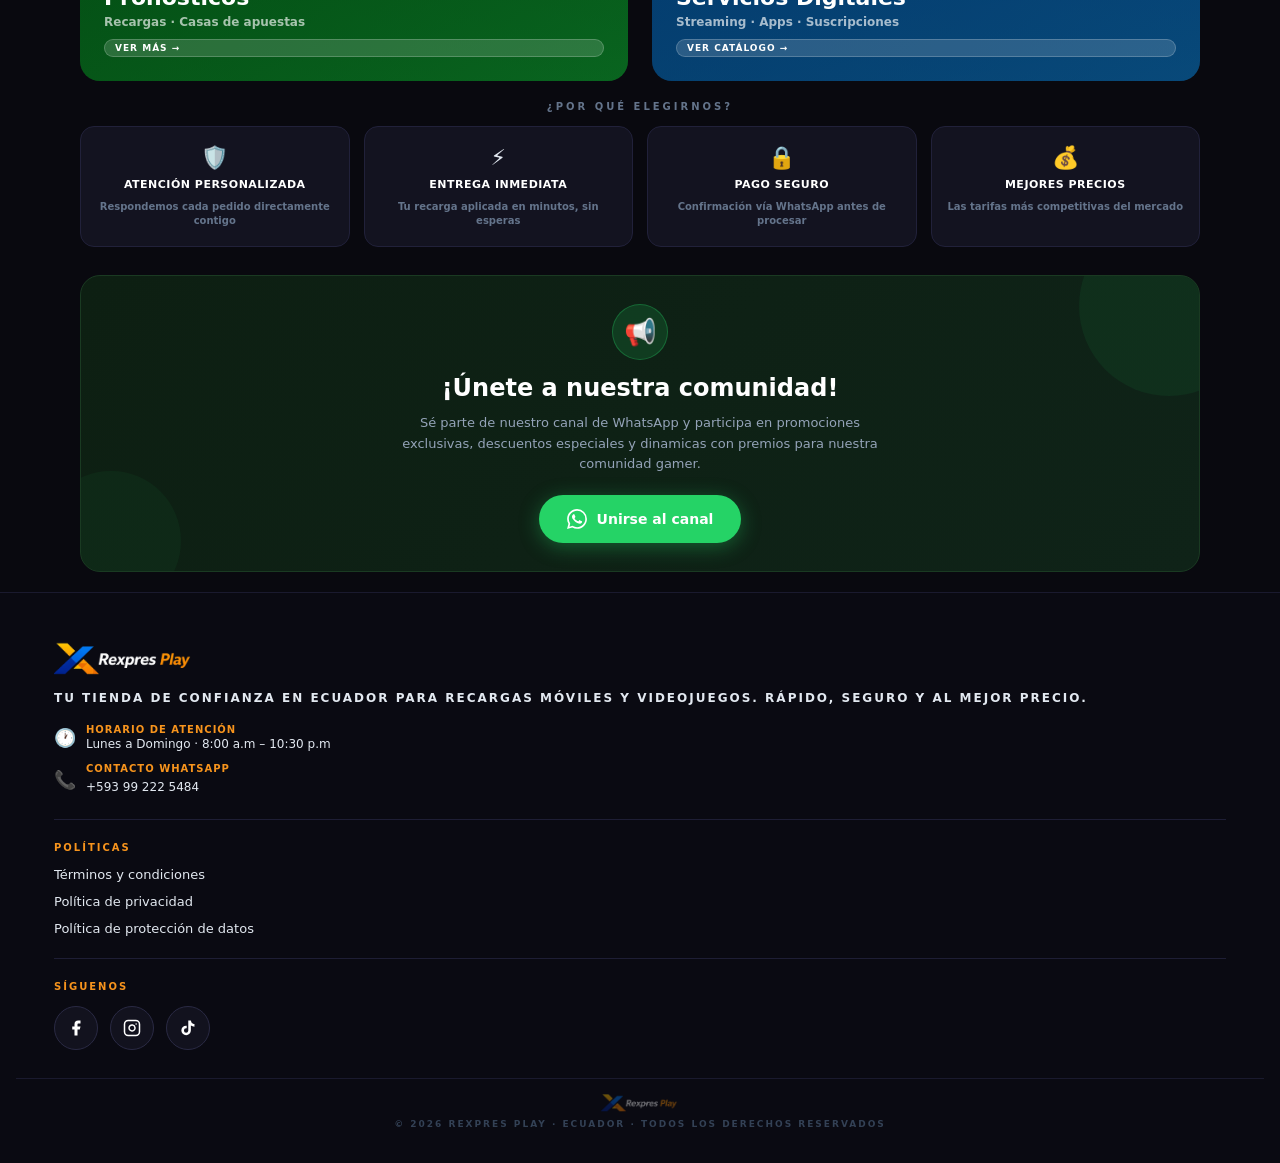
==== commit a315b5f5: "Add files via upload" ====
--- a/index.html
+++ b/index.html
@@ -365,6 +365,12 @@
 .comunidad-btn:hover { background: #1fb857; transform: translateY(-2px); box-shadow: 0 8px 28px rgba(37,211,102,.5); }
 .comunidad-btn:active { transform: scale(.97); }
 
+.cat-green .cat-ov { background: linear-gradient(170deg, rgba(0,80,20,.9) 0%, rgba(0,160,40,.4) 100%); }
+.cat-teal  .cat-ov { background: linear-gradient(170deg, rgba(0,60,120,.9) 0%, rgba(0,120,200,.4) 100%); }
+.cat-promo { position:relative; overflow:hidden; text-decoration:none; cursor:pointer; transition:transform .2s,box-shadow .2s; }
+.cat-promo:hover { transform:translateY(-4px); box-shadow:0 20px 50px rgba(106,13,173,.45); }
+.cat-promo:active { transform:scale(.97); }
+
 .sec-label { font-size: 10px; font-weight: 700; color: #64748b; letter-spacing: 3px; text-transform: uppercase; margin-bottom: 4px; }
 .sec-title { font-size: clamp(18px,4vw,28px); font-weight: 800; color: white; white-space: nowrap; overflow: hidden; text-overflow: ellipsis; margin-bottom: 12px; }
 </style>
@@ -492,6 +498,22 @@
       <p class="sec-label">¿Qué deseas hacer hoy?</p>
       <h2 class="sec-title">Selecciona un servicio</h2>
 
+      <!-- PROMOCIONES — centrada arriba, ancho completo -->
+      <a class="cat-card cat-promo" href="promociones.html" style="aspect-ratio:unset;margin-bottom:12px;display:flex;align-items:center;justify-content:center;min-height:90px;border-radius:16px;">
+        <div class="cat-bg" style="background:linear-gradient(135deg,#1a0533 0%,#3d0a6e 50%,#6a0dad 100%);filter:none;position:absolute;inset:0;"></div>
+        <div class="cat-ov" style="background:linear-gradient(135deg,rgba(106,13,173,.7) 0%,rgba(61,10,110,.4) 100%);"></div>
+        <!-- brillos decorativos -->
+        <div style="position:absolute;top:-30px;right:-30px;width:120px;height:120px;border-radius:50%;background:radial-gradient(circle,rgba(200,100,255,.25) 0%,transparent 70%);pointer-events:none;"></div>
+        <div style="position:absolute;bottom:-20px;left:-20px;width:80px;height:80px;border-radius:50%;background:radial-gradient(circle,rgba(200,100,255,.15) 0%,transparent 70%);pointer-events:none;"></div>
+        <div class="cat-body" style="position:relative;inset:unset;padding:20px 24px;display:flex;flex-direction:column;align-items:center;justify-content:center;text-align:center;width:100%;">
+          <div class="cat-ico" style="font-size:30px;margin-bottom:6px;">🔥</div>
+          <div class="cat-name" style="font-size:18px;">Promociones</div>
+          <div class="cat-sub" style="font-size:11px;">Ofertas · Descuentos · Combos</div>
+          <span class="cat-badge" style="margin-top:8px;">Ver promociones →</span>
+        </div>
+      </a>
+
+      <!-- GRID 2x2: Recargas, Videojuegos, Pronósticos, Compras -->
       <div class="cats-grid">
         <a class="cat-card cat-blue" href="recargas.html">
           <div class="cat-bg" style="background-image:url('banner1.webp');filter:brightness(.25);"></div>
@@ -511,6 +533,26 @@
             <div class="cat-name">Videojuegos</div>
             <div class="cat-sub">Diamantes · Monedas · Gemas</div>
             <span class="cat-badge">Ver juegos →</span>
+          </div>
+        </a>
+        <a class="cat-card cat-green" href="pronosticos.html">
+          <div class="cat-bg" style="background:linear-gradient(135deg,#0a1f0a,#0f3d1a);filter:none;position:absolute;inset:0;"></div>
+          <div class="cat-ov" style="background:linear-gradient(170deg,rgba(0,80,20,.9) 0%,rgba(0,160,40,.4) 100%);"></div>
+          <div class="cat-body">
+            <div class="cat-ico">⚽</div>
+            <div class="cat-name">Pronósticos</div>
+            <div class="cat-sub">Recargas · Casas de apuestas</div>
+            <span class="cat-badge">Ver más →</span>
+          </div>
+        </a>
+        <a class="cat-card cat-teal" href="compras.html">
+          <div class="cat-bg" style="background:linear-gradient(135deg,#0a1a2e,#0d2a45);filter:none;position:absolute;inset:0;"></div>
+          <div class="cat-ov" style="background:linear-gradient(170deg,rgba(0,60,120,.9) 0%,rgba(0,120,200,.4) 100%);"></div>
+          <div class="cat-body">
+            <div class="cat-ico">🛒</div>
+            <div class="cat-name">Servicios Digitales</div>
+            <div class="cat-sub">Streaming · Apps · Suscripciones</div>
+            <span class="cat-badge">Ver catálogo →</span>
           </div>
         </a>
       </div>
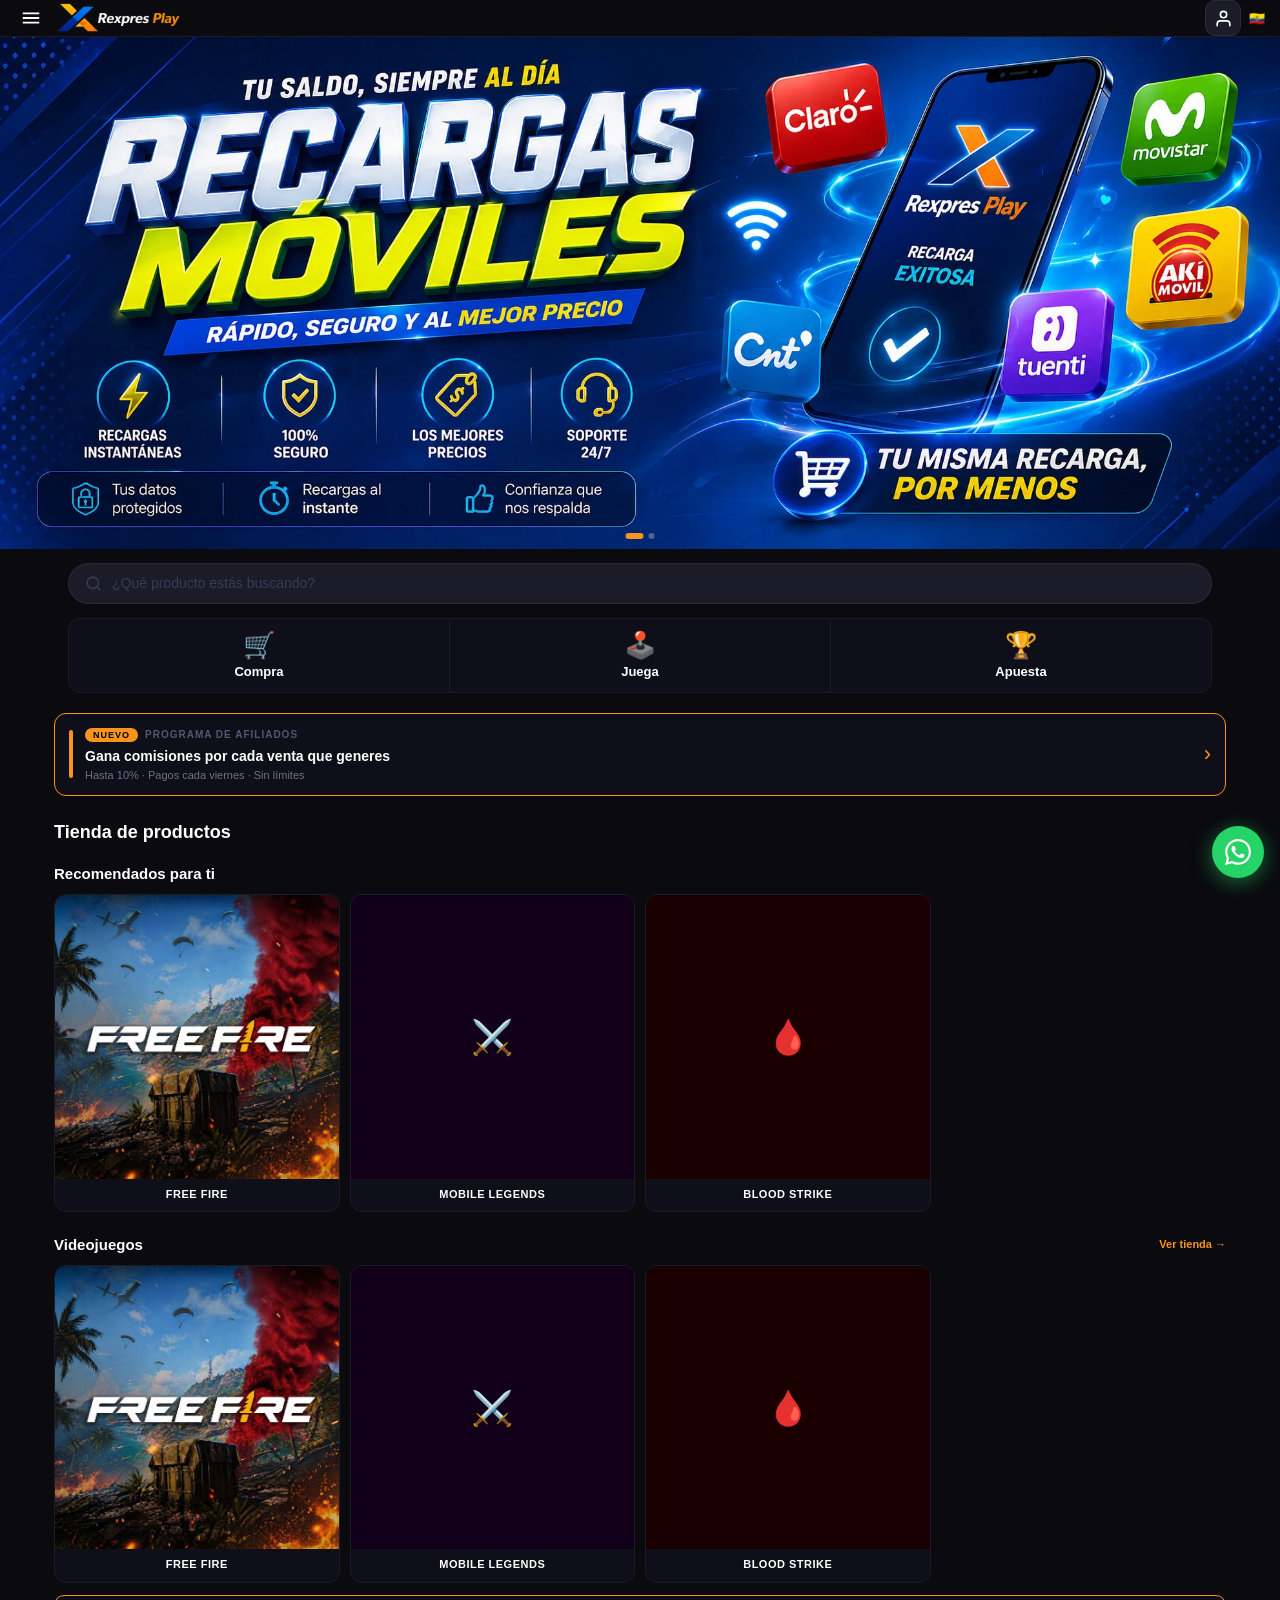
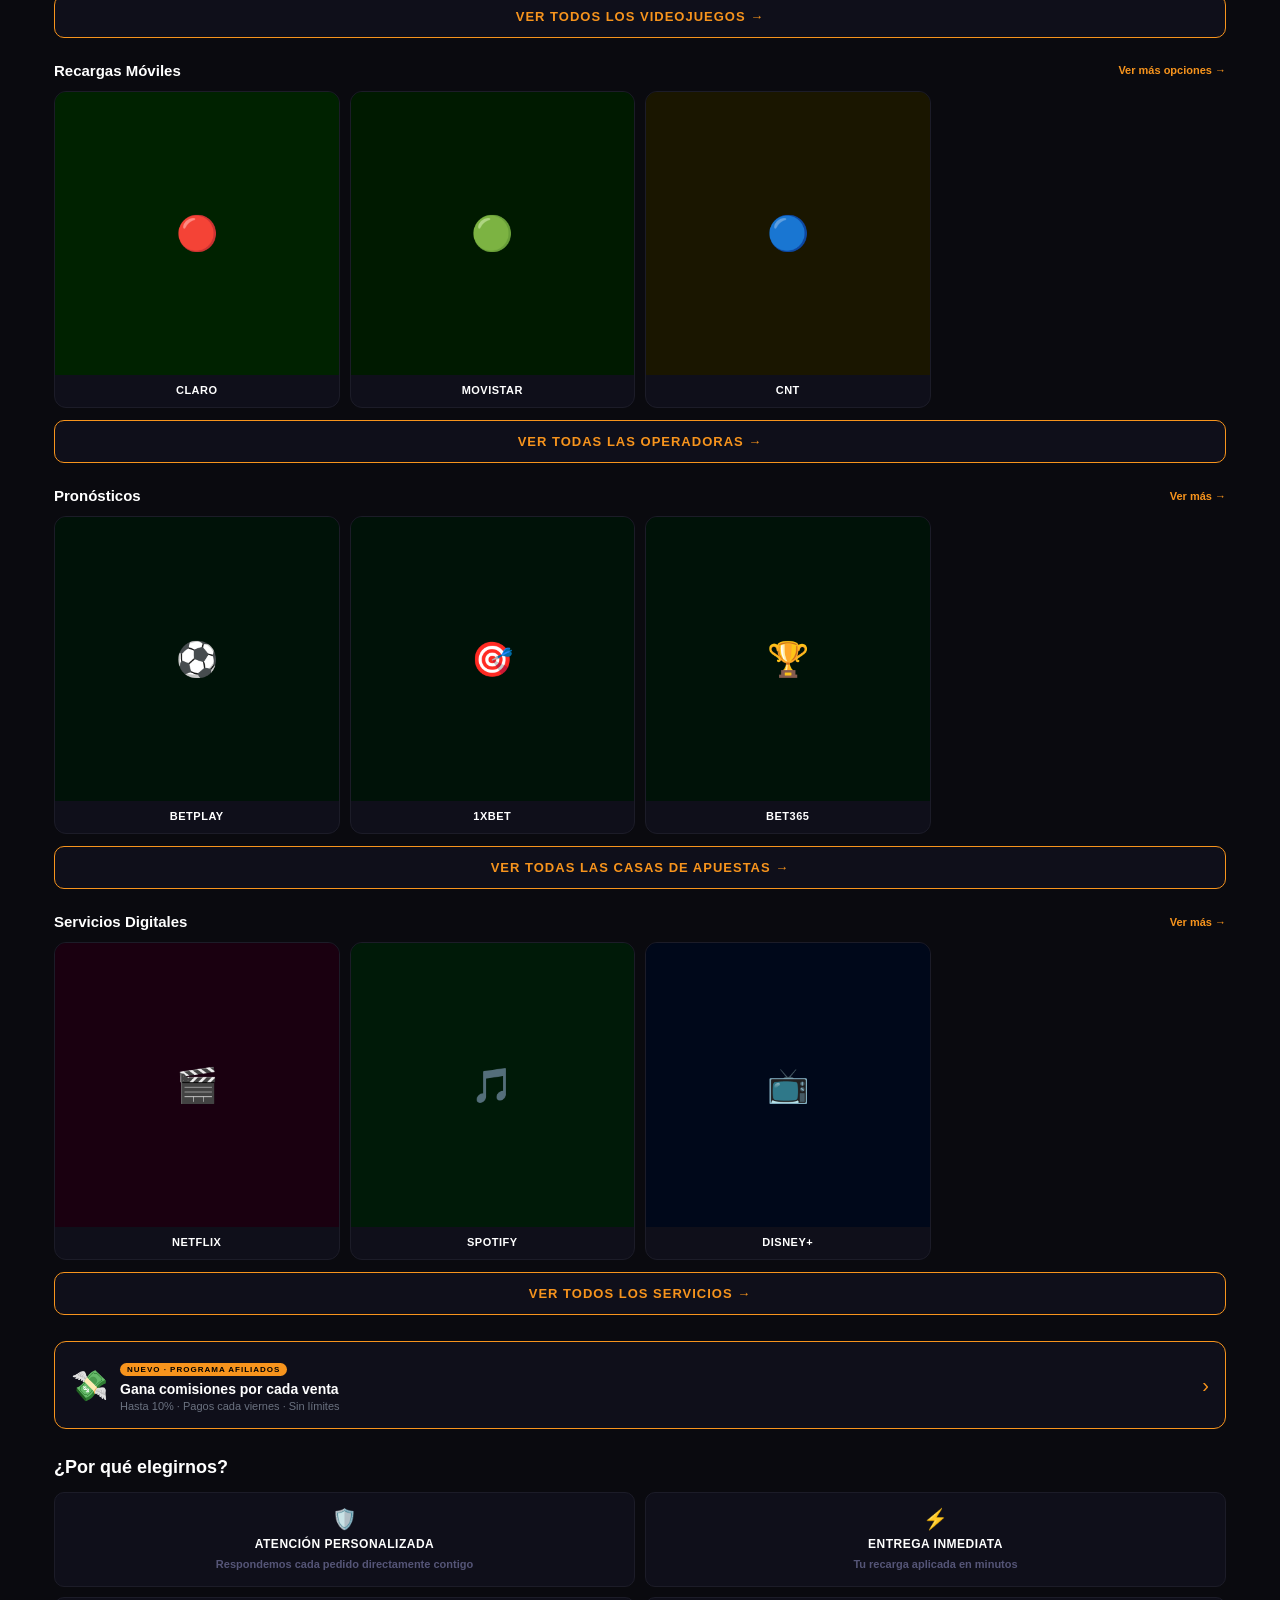
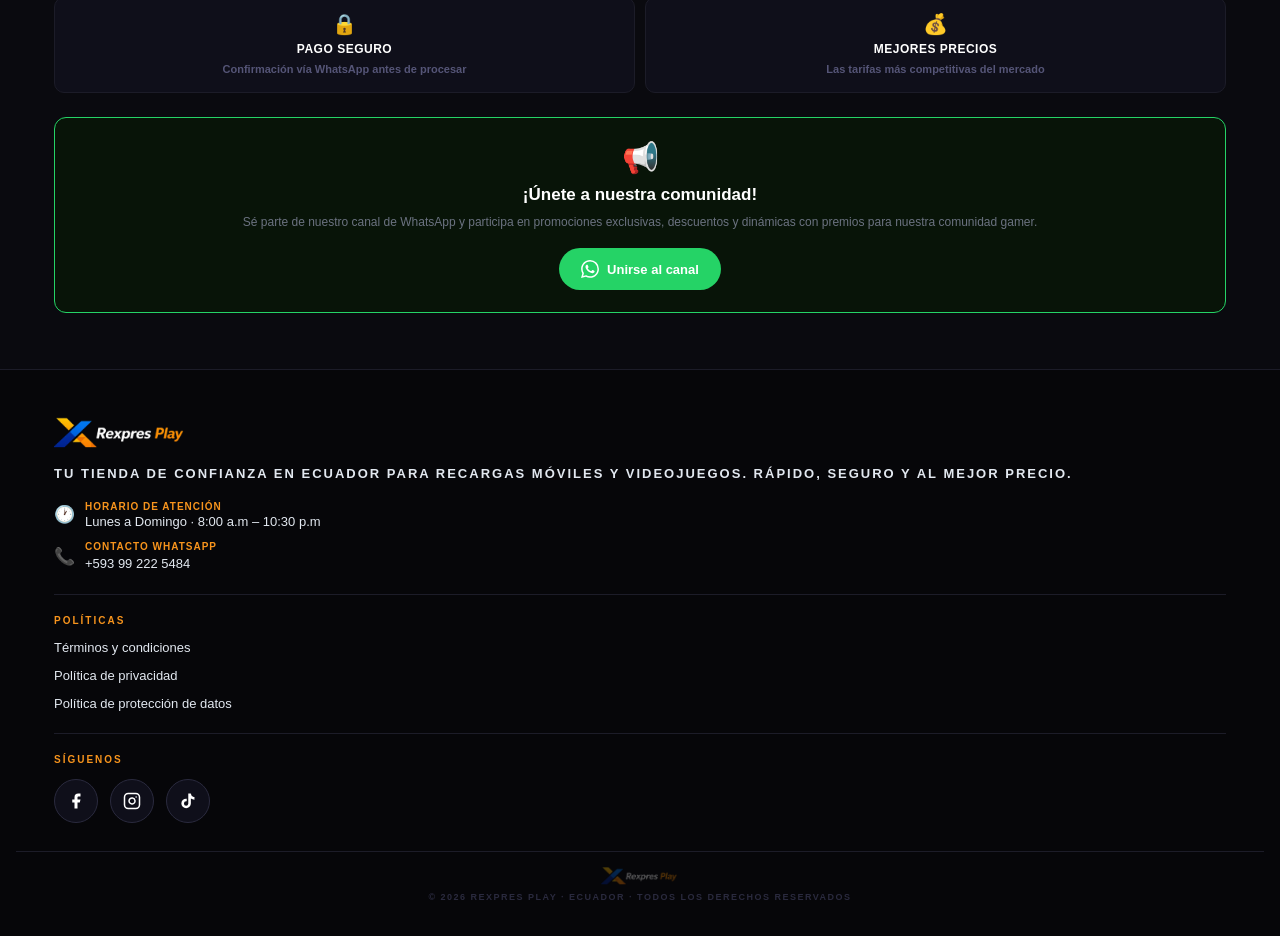
==== commit 3d3894cd: "Add files via upload" ====
--- a/index.html
+++ b/index.html
@@ -3,681 +3,599 @@
 <head>
 <meta charset="UTF-8">
 <meta name="viewport" content="width=device-width, initial-scale=1.0">
-<title>Rexpres Play</title>
+<title>Rexpres Play · Ecuador</title>
 <link rel="stylesheet" href="rexpres.css">
 <style>
-html, body { height: 100%; margin: 0; }
+/* ── RESET BASE ── */
+*, *::before, *::after { box-sizing: border-box; margin: 0; padding: 0; }
+html, body { background: #0a0a0f; color: #ffffff; font-family: Arial, Helvetica, sans-serif; min-height: 100%; }
 body { display: flex; flex-direction: column; }
 main { flex: 1; }
-
-.hero-inner {
-  position: relative;
-  width: 100%;
-  line-height: 0;
-}
-.hero-inner img {
-  width: 100%;
-  height: auto;
-  display: block;
-}
-.hero-inner .slide-extra {
-  position: absolute;
-  inset: 0;
-  opacity: 0;
-  transition: opacity 1.1s ease;
-}
-.hero-inner .slide-extra.on { opacity: 1; }
-.hero-inner .slide-extra img {
-  width: 100%;
-  height: 100%;
-  object-fit: cover;
-}
-
-.h-dots {
-  position: absolute;
-  bottom: 12px; left: 50%;
-  transform: translateX(-50%);
-  display: flex; gap: 6px; z-index: 5;
-}
-.h-dot {
-  width: 6px; height: 6px; border-radius: 3px;
-  background: rgba(255,255,255,.3); cursor: pointer; transition: all .3s;
-}
-.h-dot.on { width: 20px; background: #f7941d; }
-
-.inner { max-width: 100%; margin: 0 auto; padding: 0 14px; box-sizing: border-box; }
-@media (min-width: 600px)  { .inner { max-width: 700px; padding: 0 20px; } }
-@media (min-width: 900px)  { .inner { max-width: 1200px; padding: 0 40px; } }
-
-.section { padding: 12px 0 20px; }
-
-/* ══════════════════════════════
-   SECCIÓN NOVEDADES
-══════════════════════════════ */
-.novedades-section {
-  padding: 10px 0 0;
-}
-
-.novedades-label {
-  display: flex;
-  align-items: center;
-  gap: 10px;
-  margin-bottom: 8px;
-}
-.novedades-label::before {
-  content: '';
-  display: block;
-  width: 4px; height: 18px;
-  background: linear-gradient(180deg, #f7941d, #ff5c00);
-  border-radius: 4px;
-  flex-shrink: 0;
-}
-.novedades-label span {
-  font-size: 11px;
-  font-weight: 900;
-  color: #f7941d;
-  letter-spacing: 3px;
-  text-transform: uppercase;
-}
-
-/* Scroll: solo 1 tarjeta visible en móvil, sin corte de texto */
-.novedades-scroll {
-  display: block; /* bloque simple en móvil, no scroll */
-}
-@media (min-width: 700px) {
-  .novedades-scroll {
-    display: grid;
-    grid-template-columns: repeat(auto-fill, minmax(280px, 1fr));
-    gap: 16px;
-  }
-}
-
-/* TARJETA NOVEDAD */
-.nov-card {
-  position: relative;
-  width: 100%;
-  border-radius: 14px;
-  overflow: hidden;
-  background: linear-gradient(135deg, #0d0d1c 0%, #141020 60%, #1a0d00 100%);
-  border: 1px solid rgba(247,148,29,.25);
-  padding: 0;
+a { text-decoration: none; color: inherit; }
+img { display: block; }
+
+/* ── HEADER ── */
+.hdr {
+  background: #0a0a0f;
+  border-bottom: 1px solid #1c1c28;
+  position: sticky; top: 0; z-index: 100;
+  padding: 0 14px;
+  height: 54px;
+  display: flex; align-items: center; justify-content: space-between;
+}
+.hdr-left { display: flex; align-items: center; gap: 10px; }
+.hdr-right { display: flex; align-items: center; gap: 8px; }
+
+.burger-btn {
+  background: none; border: none; cursor: pointer;
+  padding: 6px; display: flex; align-items: center; justify-content: center;
+}
+
+.acct-btn {
+  background: #1c1c28; border: 1.5px solid #2a2a3e;
+  border-radius: 10px; width: 36px; height: 36px;
+  display: flex; align-items: center; justify-content: center;
+  cursor: pointer; transition: border-color .2s;
+}
+.acct-btn:hover { border-color: #f7941d; }
+
+/* ── HERO ── */
+.hero-wrap { position: relative; width: 100%; line-height: 0; background: #0a0a0f; }
+.hero-wrap img.hero-base { width: 100%; height: auto; display: block; }
+.hero-extra { position: absolute; inset: 0; opacity: 0; transition: opacity 1.1s ease; }
+.hero-extra.on { opacity: 1; }
+.hero-extra img { width: 100%; height: 100%; object-fit: cover; }
+.hero-dots {
+  position: absolute; bottom: 10px; left: 50%; transform: translateX(-50%);
+  display: flex; gap: 5px; z-index: 5;
+}
+.hero-dot { width: 6px; height: 6px; border-radius: 3px; background: rgba(255,255,255,.3); cursor: pointer; transition: all .3s; }
+.hero-dot.on { width: 18px; background: #f7941d; }
+
+/* ── BUSCADOR ── */
+.search-bar {
+  margin: 14px 14px 0;
+  display: flex; align-items: center; gap: 10px;
+  background: #1c1c28; border: 1.5px solid #2a2a3e;
+  border-radius: 50px; padding: 11px 16px;
+  transition: border-color .2s;
+}
+.search-bar:focus-within { border-color: #f7941d; }
+.search-bar input {
+  flex: 1; background: none; border: none; outline: none;
+  color: #ffffff; font-size: 14px; font-family: Arial, sans-serif; font-weight: 500;
+}
+.search-bar input::placeholder { color: #3a3a55; }
+
+/* ── ACCESOS RÁPIDOS ── */
+.quick-row {
+  display: grid; grid-template-columns: repeat(3,1fr);
+  margin: 14px 14px 0;
+  border-radius: 12px; overflow: hidden;
+  border: 1px solid #1c1c28;
+  background: #1c1c28;
+  gap: 1px;
+}
+.quick-btn {
+  background: #0f0f1a; padding: 13px 6px;
+  display: flex; flex-direction: column; align-items: center; gap: 6px;
+  cursor: pointer; transition: background .15s; text-decoration: none;
+}
+.quick-btn:hover { background: #16162a; }
+.quick-ico { font-size: 26px; line-height: 1; }
+.quick-lbl { font-size: 13px; font-weight: 700; color: #ffffff; }
+
+/* ── CONTENEDOR ── */
+.wrap { max-width: 1200px; margin: 0 auto; padding: 0 14px; }
+
+/* ── NOVEDAD ── */
+.nov-strip {
+  display: flex; align-items: center; gap: 12px;
+  background: #0f0f1a; border: 1.5px solid #f7941d;
+  border-radius: 12px; padding: 14px; margin: 20px 0 0;
+  text-decoration: none; transition: box-shadow .2s;
+}
+.nov-strip:hover { box-shadow: 0 6px 24px rgba(247,148,29,.25); }
+.nov-strip-bar { width: 4px; height: 48px; background: #f7941d; border-radius: 4px; flex-shrink: 0; }
+.nov-strip-body { flex: 1; }
+.nov-strip-top { display: flex; align-items: center; gap: 7px; margin-bottom: 5px; }
+.nov-badge { background: #f7941d; color: #000; font-size: 9px; font-weight: 900; text-transform: uppercase; letter-spacing: 1px; padding: 2px 8px; border-radius: 20px; }
+.nov-cat { font-size: 10px; font-weight: 700; color: #555577; text-transform: uppercase; letter-spacing: 1px; }
+.nov-title { font-size: 14px; font-weight: 900; color: #ffffff; line-height: 1.3; margin-bottom: 4px; }
+.nov-sub { font-size: 11px; color: #6b7280; }
+.nov-arr { font-size: 22px; color: #f7941d; flex-shrink: 0; }
+
+/* ── SECTION HEADER ── */
+.sh { display: flex; align-items: center; justify-content: space-between; margin: 26px 0 14px; }
+.sh-title { font-size: 18px; font-weight: 900; color: #ffffff; }
+.sh-btn {
+  font-size: 11px; font-weight: 900; color: #000000;
+  background: #f7941d; padding: 7px 14px; border-radius: 50px;
+  text-transform: uppercase; letter-spacing: .5px;
+  transition: background .2s;
+}
+.sh-btn:hover { background: #e07f10; }
+
+/* ── SUB HEADER ── */
+.sub-sh { display: flex; align-items: center; justify-content: space-between; margin: 22px 0 12px; }
+.sub-sh-title { font-size: 15px; font-weight: 900; color: #ffffff; }
+.sub-sh-link { font-size: 11px; font-weight: 900; color: #f7941d; }
+
+/* ── PRODUCT CARDS ── */
+.pgrid { display: grid; grid-template-columns: repeat(3,1fr); gap: 10px; }
+@media(min-width:600px){ .pgrid { grid-template-columns: repeat(4,1fr); } }
+
+.pcard {
+  background: #0f0f1a; border: 1px solid #1c1c28;
+  border-radius: 12px; overflow: hidden;
   text-decoration: none;
-  display: block;
-  box-sizing: border-box;
-  transition: transform .22s, box-shadow .22s, border-color .22s;
-}
-.nov-card:hover {
-  transform: translateY(-3px);
-  box-shadow: 0 12px 36px rgba(247,148,29,.2);
-  border-color: rgba(247,148,29,.55);
-}
-.nov-card:active { transform: scale(.98); }
-
-/* Brillo decorativo */
-.nov-glow {
-  position: absolute;
-  top: -40px; right: -40px;
-  width: 160px; height: 160px;
-  border-radius: 50%;
-  background: radial-gradient(circle, rgba(247,148,29,.18) 0%, transparent 70%);
-  pointer-events: none;
-}
-.nov-glow-2 {
-  position: absolute;
-  bottom: -30px; left: -30px;
-  width: 100px; height: 100px;
-  border-radius: 50%;
-  background: radial-gradient(circle, rgba(255,92,0,.1) 0%, transparent 70%);
-  pointer-events: none;
-}
-
-/* Banda superior "NUEVO" */
-.nov-ribbon {
-  display: flex;
-  align-items: center;
-  gap: 8px;
-  padding: 12px 16px 10px;
-  border-bottom: 1px solid rgba(247,148,29,.12);
-}
-.nov-badge-new {
-  background: linear-gradient(90deg, #f7941d, #ff5c00);
-  color: #000;
-  font-size: 8px;
-  font-weight: 900;
-  letter-spacing: 1.5px;
-  text-transform: uppercase;
-  padding: 3px 9px;
-  border-radius: 20px;
-  animation: nov-pulse 2.5s ease-in-out infinite;
-}
-@keyframes nov-pulse {
-  0%, 100% { box-shadow: 0 0 0 0 rgba(247,148,29,.5); }
-  50%       { box-shadow: 0 0 0 5px rgba(247,148,29,0); }
-}
-.nov-category {
-  font-size: 9px;
-  font-weight: 700;
-  color: #64748b;
-  text-transform: uppercase;
-  letter-spacing: 1px;
-}
-
-/* Cuerpo de la tarjeta */
-.nov-body {
-  padding: 12px 14px 14px;
-  display: flex;
-  gap: 12px;
-  align-items: flex-start;
-}
-.nov-icon {
-  width: 42px; height: 42px;
-  min-width: 42px;
-  border-radius: 12px;
-  background: rgba(247,148,29,.13);
-  border: 1px solid rgba(247,148,29,.25);
+  transition: transform .18s, border-color .18s;
+}
+.pcard:hover { transform: translateY(-3px); border-color: #f7941d; }
+.pcard:active { transform: scale(.97); }
+
+.pcard-img {
+  width: 100%; aspect-ratio: 1/1; object-fit: cover; display: block;
+}
+.pcard-img-ph {
+  width: 100%; aspect-ratio: 1/1;
   display: flex; align-items: center; justify-content: center;
-  font-size: 20px;
-  flex-shrink: 0;
-}
-.nov-text { flex: 1; min-width: 0; }
-.nov-title {
-  font-size: 13px;
-  font-weight: 900;
-  color: white;
-  line-height: 1.35;
-  margin-bottom: 5px;
-  white-space: normal;
-  word-break: break-word;
-}
-.nov-desc {
-  font-size: 11px;
-  color: #94a3b8;
-  line-height: 1.5;
-  margin-bottom: 0;
-  white-space: normal;
-}
-
-/* Pie de tarjeta — solo botón, sin texto "Disponible ahora" */
-.nov-footer {
-  padding: 0 14px 14px;
-  display: flex;
-  justify-content: flex-end;
-}
-.nov-btn {
-  display: inline-flex;
-  align-items: center;
-  gap: 6px;
-  background: linear-gradient(90deg, #f7941d, #ff5c00);
-  color: #000;
-  font-size: 10px;
-  font-weight: 900;
-  text-transform: uppercase;
-  letter-spacing: 1px;
-  padding: 8px 14px;
-  border-radius: 50px;
-  transition: opacity .2s, transform .2s;
-}
-.nov-card:hover .nov-btn {
-  opacity: .9;
-  transform: scale(1.04);
-}
-
-/* Divisor elegante entre secciones */
-.section-divider {
-  width: 100%;
-  height: 1px;
-  background: linear-gradient(90deg, transparent, rgba(247,148,29,.2) 30%, rgba(247,148,29,.2) 70%, transparent);
-  margin: 10px 0 10px;
-}
-
-/* ══════════════════════════════
-   RESTO (sin cambios)
-══════════════════════════════ */
-.cats-grid {
-  display: grid;
-  grid-template-columns: 1fr 1fr;
-  gap: 10px; margin-bottom: 20px;
-}
-@media (min-width: 600px) { .cats-grid { gap: 20px; } }
-@media (min-width: 900px) { .cats-grid { gap: 24px; } }
-
-.cat-card {
-  position: relative; border-radius: 16px; overflow: hidden;
-  text-decoration: none; display: block; cursor: pointer;
-  transition: transform .2s, box-shadow .2s;
-  aspect-ratio: 1 / 1.15;
-}
-@media (min-width: 600px) { .cat-card { aspect-ratio: 16 / 9; border-radius: 20px; } }
-.cat-card:hover { transform: translateY(-4px); box-shadow: 0 20px 50px rgba(0,0,0,.5); }
-.cat-card:active { transform: scale(.97); }
-.cat-bg  { position: absolute; inset: 0; background-size: cover; background-position: center; }
-.cat-ov  { position: absolute; inset: 0; }
-.cat-blue   .cat-ov { background: linear-gradient(170deg, rgba(0,20,100,.9) 0%, rgba(0,40,160,.5) 100%); }
-.cat-orange .cat-ov { background: linear-gradient(170deg, rgba(140,60,0,.92) 0%, rgba(247,148,29,.5) 100%); }
-.cat-body { position: absolute; inset: 0; padding: 16px; display: flex; flex-direction: column; justify-content: flex-end; }
-@media (min-width: 600px) { .cat-body { padding: 24px; } }
-.cat-ico  { font-size: 28px; margin-bottom: 6px; }
-@media (min-width: 600px) { .cat-ico { font-size: 36px; } }
-.cat-name { font-size: 15px; font-weight: 800; color: white; line-height: 1.2; }
-@media (min-width: 600px) { .cat-name { font-size: 22px; } }
-.cat-sub  { font-size: 10px; color: rgba(255,255,255,.65); font-weight: 600; margin-top: 3px; }
-@media (min-width: 600px) { .cat-sub { font-size: 12px; } }
-.cat-badge {
-  display: inline-block; background: rgba(255,255,255,.15);
-  border: 1px solid rgba(255,255,255,.2); padding: 3px 10px;
-  border-radius: 20px; font-size: 9px; font-weight: 800;
-  color: white; margin-top: 10px; text-transform: uppercase; letter-spacing: 1px;
-}
-
-.features-grid { display: grid; grid-template-columns: 1fr 1fr; gap: 10px; }
-@media (min-width: 700px) { .features-grid { grid-template-columns: repeat(4,1fr); gap: 14px; } }
-.feat-item {
-  background: #131320; border: 1px solid #21213a; border-radius: 14px;
-  padding: 18px 14px; display: flex; flex-direction: column;
-  align-items: center; text-align: center; gap: 8px;
-}
-.feat-ico   { font-size: 22px; }
-.feat-title { font-size: 11px; font-weight: 800; color: white; line-height: 1.3; }
-.feat-desc  { font-size: 10px; color: #64748b; line-height: 1.4; }
-
-.modal-overlay { display: none; position: fixed; inset: 0; background: rgba(0,0,0,.85); z-index: 300; align-items: center; justify-content: center; padding: 16px; }
-.modal-overlay.open { display: flex; }
-.modal-box { background: #131320; border: 1px solid #21213a; border-radius: 20px; padding: 28px; width: 100%; max-width: 340px; }
-.login-opt { display: flex; align-items: center; justify-content: space-between; padding: 16px; background: #1a1a28; border: 1px solid #21213a; border-radius: 14px; margin-bottom: 10px; text-decoration: none; transition: border-color .2s; }
-.login-opt:hover { border-color: #f7941d; }
-.login-opt:last-of-type { margin-bottom: 0; }
-
-.di-clean { display: block; width: 100%; padding: 14px 20px; background: none; border: none; border-bottom: 1px solid #21213a; color: #94a3b8; font-size: 12px; font-weight: 700; text-transform: uppercase; letter-spacing: 1px; cursor: pointer; transition: background .15s, color .15s; text-align: left; text-decoration: none; }
-.di-clean:last-child { border-bottom: none; }
-.di-clean:hover { background: rgba(255,255,255,.04); color: white; }
-
+  font-size: 34px;
+}
+.pcard-name {
+  padding: 8px 6px 10px;
+  font-size: 11px; font-weight: 900; color: #ffffff;
+  text-align: center; text-transform: uppercase; letter-spacing: .5px; line-height: 1.3;
+}
+
+/* ── VER MÁS BTN ── */
+.ver-btn {
+  display: flex; align-items: center; justify-content: center;
+  width: 100%; margin-top: 12px;
+  background: #0f0f1a; border: 1.5px solid #f7941d;
+  border-radius: 10px; padding: 13px;
+  font-size: 13px; font-weight: 900; color: #f7941d;
+  text-transform: uppercase; letter-spacing: 1px;
+  text-decoration: none; cursor: pointer; transition: background .2s;
+}
+.ver-btn:hover { background: rgba(247,148,29,.08); }
+
+/* ── AFILIADOS BANNER ── */
+.afil {
+  display: flex; align-items: center; gap: 12px;
+  background: #0f0f1a; border: 1.5px solid #f7941d;
+  border-radius: 12px; padding: 16px; margin-top: 26px;
+  text-decoration: none; transition: box-shadow .2s;
+}
+.afil:hover { box-shadow: 0 6px 24px rgba(247,148,29,.25); }
+.afil-ico { font-size: 30px; flex-shrink: 0; }
+.afil-body { flex: 1; }
+.afil-tag { display: inline-block; background: #f7941d; color: #000; font-size: 8px; font-weight: 900; text-transform: uppercase; letter-spacing: 1px; padding: 2px 7px; border-radius: 20px; margin-bottom: 5px; }
+.afil-title { font-size: 14px; font-weight: 900; color: #ffffff; margin-bottom: 3px; }
+.afil-sub { font-size: 11px; color: #6b7280; }
+.afil-arr { font-size: 20px; color: #f7941d; flex-shrink: 0; }
+
+/* ── POR QUÉ ── */
+.feats { display: grid; grid-template-columns: 1fr 1fr; gap: 10px; margin-top: 14px; }
+.feat {
+  background: #0f0f1a; border: 1px solid #1c1c28;
+  border-radius: 10px; padding: 14px 12px;
+  display: flex; flex-direction: column; gap: 6px;
+}
+.feat-ico { font-size: 20px; }
+.feat-title { font-size: 12px; font-weight: 900; color: #ffffff; }
+.feat-desc { font-size: 11px; color: #555577; line-height: 1.4; }
+
+/* ── COMUNIDAD ── */
+.comunidad {
+  background: #081408; border: 1.5px solid #25d366;
+  border-radius: 12px; padding: 22px 16px; text-align: center; margin-top: 24px;
+}
+.comunidad-ico { font-size: 30px; margin-bottom: 10px; }
+.comunidad-title { font-size: 17px; font-weight: 900; color: #ffffff; margin-bottom: 8px; }
+.comunidad-desc { font-size: 12px; color: #6b7280; line-height: 1.6; margin-bottom: 16px; }
+.comunidad-btn {
+  display: inline-flex; align-items: center; gap: 8px;
+  background: #25d366; color: #ffffff; font-size: 13px; font-weight: 900;
+  padding: 12px 22px; border-radius: 50px; text-decoration: none;
+  transition: background .2s;
+}
+.comunidad-btn:hover { background: #1db954; }
+
+/* ── WA FLOAT ── */
 .wa-float {
-  position: fixed;
-  bottom: 24px; right: 20px;
-  width: 56px; height: 56px;
-  background: #25d366;
-  border-radius: 50%;
+  position: fixed; bottom: 22px; right: 16px;
+  width: 52px; height: 52px; background: #25d366; border-radius: 50%;
   display: flex; align-items: center; justify-content: center;
-  box-shadow: 0 6px 24px rgba(37,211,102,.45);
-  z-index: 500;
-  text-decoration: none;
-  transition: transform .2s, box-shadow .2s;
-}
-.wa-float:hover { transform: scale(1.08); box-shadow: 0 8px 32px rgba(37,211,102,.6); }
-.wa-float:active { transform: scale(.95); }
-.wa-float svg { width: 30px; height: 30px; fill: white; }
-
-.comunidad-box {
-  background: linear-gradient(135deg, #0d1f12 0%, #0f2318 100%);
-  border: 1px solid #1a3a22;
-  border-radius: 20px;
-  padding: 28px 24px;
-  text-align: center;
-  margin-top: 28px;
-  position: relative;
-  overflow: hidden;
-}
-.comunidad-box::before {
-  content: '';
-  position: absolute;
-  top: -60px; right: -60px;
-  width: 180px; height: 180px;
-  border-radius: 50%;
-  background: rgba(37,211,102,.07);
-  pointer-events: none;
-}
-.comunidad-box::after {
-  content: '';
-  position: absolute;
-  bottom: -40px; left: -40px;
-  width: 140px; height: 140px;
-  border-radius: 50%;
-  background: rgba(37,211,102,.05);
-  pointer-events: none;
-}
-.comunidad-icon {
-  width: 56px; height: 56px;
-  background: rgba(37,211,102,.15);
-  border: 1px solid rgba(37,211,102,.3);
-  border-radius: 50%;
-  display: flex; align-items: center; justify-content: center;
-  margin: 0 auto 14px;
-  font-size: 26px;
-}
-.comunidad-title {
-  font-size: 20px; font-weight: 900; color: white;
-  line-height: 1.2; margin-bottom: 10px;
-}
-@media (min-width: 600px) { .comunidad-title { font-size: 24px; } }
-.comunidad-desc {
-  font-size: 13px; color: #94a3b8; line-height: 1.6;
-  margin-bottom: 20px; max-width: 480px; margin-left: auto; margin-right: auto;
-}
-.comunidad-btn {
-  display: inline-flex; align-items: center; gap: 10px;
-  background: #25d366; color: white;
-  font-weight: 800; font-size: 14px;
-  padding: 14px 28px; border-radius: 50px;
-  text-decoration: none;
-  transition: background .2s, transform .2s, box-shadow .2s;
-  box-shadow: 0 4px 20px rgba(37,211,102,.35);
-}
-.comunidad-btn:hover { background: #1fb857; transform: translateY(-2px); box-shadow: 0 8px 28px rgba(37,211,102,.5); }
-.comunidad-btn:active { transform: scale(.97); }
-
-.cat-green .cat-ov { background: linear-gradient(170deg, rgba(0,80,20,.9) 0%, rgba(0,160,40,.4) 100%); }
-.cat-teal  .cat-ov { background: linear-gradient(170deg, rgba(0,60,120,.9) 0%, rgba(0,120,200,.4) 100%); }
-.cat-promo { position:relative; overflow:hidden; text-decoration:none; cursor:pointer; transition:transform .2s,box-shadow .2s; }
-.cat-promo:hover { transform:translateY(-4px); box-shadow:0 20px 50px rgba(106,13,173,.45); }
-.cat-promo:active { transform:scale(.97); }
-
-.sec-label { font-size: 10px; font-weight: 700; color: #64748b; letter-spacing: 3px; text-transform: uppercase; margin-bottom: 4px; }
-.sec-title { font-size: clamp(18px,4vw,28px); font-weight: 800; color: white; white-space: nowrap; overflow: hidden; text-overflow: ellipsis; margin-bottom: 12px; }
+  box-shadow: 0 4px 20px rgba(37,211,102,.5); z-index: 500;
+  text-decoration: none; transition: transform .2s;
+}
+.wa-float:hover { transform: scale(1.08); }
+.wa-float svg { width: 26px; height: 26px; fill: white; }
+
+/* ── MODAL LOGIN ── */
+.modal-ov { display:none; position:fixed; inset:0; background:rgba(0,0,0,.88); z-index:400; align-items:center; justify-content:center; padding:16px; }
+.modal-ov.open { display:flex; }
+.modal-box { background:#0f0f1a; border:1.5px solid #2a2a3e; border-radius:18px; padding:24px; width:100%; max-width:310px; }
+.mopt { display:flex; align-items:center; justify-content:space-between; padding:13px; background:#1c1c28; border:1px solid #2a2a3e; border-radius:10px; margin-bottom:10px; text-decoration:none; transition:border-color .2s; }
+.mopt:hover { border-color:#f7941d; }
+
+/* ── DRAWER ── */
+.dr-ov { display:none; position:fixed; inset:0; background:rgba(0,0,0,.65); z-index:199; }
+.dr-ov.open { display:block; }
+.drawer {
+  position:fixed; top:0; left:-270px; width:255px; height:100%; z-index:200;
+  background:#0a0a0f; border-right:1px solid #1c1c28;
+  transition:left .28s ease; display:flex; flex-direction:column;
+}
+.drawer.open { left:0; }
+.dr-head { display:flex; align-items:center; justify-content:space-between; padding:14px; border-bottom:1px solid #1c1c28; }
+.dr-close { background:none; border:none; color:#fff; font-size:18px; cursor:pointer; }
+.dr-nav { flex:1; overflow-y:auto; padding:6px 0; }
+.dr-link { display:block; padding:13px 16px; font-size:13px; font-weight:700; color:#9ca3af; border-bottom:1px solid #1c1c28; text-decoration:none; background:none; border-left:none; border-right:none; border-top:none; width:100%; text-align:left; cursor:pointer; font-family:Arial,sans-serif; transition:color .15s, background .15s; }
+.dr-link:hover { color:#ffffff; background:#16162a; }
+.dr-foot { padding:12px 16px; border-top:1px solid #1c1c28; }
+
+/* ── FOOTER ── */
+.footer { background:#060609; border-top:1px solid #1c1c28; margin-top:32px; }
+.footer-inner { max-width:1200px; margin:0 auto; padding:26px 14px 0; text-align:left !important; }
+.footer-inner * { text-align:left !important; }
+.footer-bottom { border-top:1px solid #1c1c28; padding:14px; text-align:center !important; }
+.footer-bottom * { text-align:center !important; }
+
+.div-line { height:1px; background:#1c1c28; margin:20px 0; }
 </style>
 </head>
 <body>
 
 <!-- MODAL LOGIN -->
-<div class="modal-overlay" id="modal-login">
+<div class="modal-ov" id="modal-login">
   <div class="modal-box">
-    <p style="font-size:16px;font-weight:800;color:white;margin-bottom:4px;">Iniciar sesión</p>
-    <p style="font-size:11px;color:#64748b;font-weight:600;margin-bottom:20px;">Selecciona cómo deseas acceder</p>
-    <a class="login-opt" href="admin.html">
-      <div style="display:flex;align-items:center;gap:12px;">
-        <div style="width:36px;height:36px;border-radius:10px;background:rgba(0,30,133,.3);display:flex;align-items:center;justify-content:center;font-size:18px;">🛡️</div>
-        <div><div style="font-size:13px;font-weight:800;color:white;">Administrador</div><div style="font-size:10px;color:#64748b;">Panel de control completo</div></div>
+    <p style="font-size:17px;font-weight:900;color:#fff;margin-bottom:4px;">Iniciar sesión</p>
+    <p style="font-size:11px;color:#555577;margin-bottom:18px;">Selecciona cómo deseas acceder</p>
+    <a class="mopt" href="admin.html">
+      <div style="display:flex;align-items:center;gap:10px;">
+        <div style="width:34px;height:34px;border-radius:9px;background:#1c1c28;display:flex;align-items:center;justify-content:center;font-size:16px;">🛡️</div>
+        <div>
+          <div style="font-size:13px;font-weight:900;color:#fff;">Administrador</div>
+          <div style="font-size:10px;color:#555577;">Panel de control</div>
+        </div>
       </div>
-      <span style="color:#64748b;font-size:20px;">›</span>
+      <span style="color:#f7941d;font-size:18px;">›</span>
     </a>
-    <a class="login-opt" href="afiliado.html">
-      <div style="display:flex;align-items:center;gap:12px;">
-        <div style="width:36px;height:36px;border-radius:10px;background:rgba(247,148,29,.15);display:flex;align-items:center;justify-content:center;font-size:18px;">🤝</div>
-        <div><div style="font-size:13px;font-weight:800;color:white;">Afiliado</div><div style="font-size:10px;color:#64748b;">Ver mis comisiones y pedidos</div></div>
+    <a class="mopt" href="afiliado.html">
+      <div style="display:flex;align-items:center;gap:10px;">
+        <div style="width:34px;height:34px;border-radius:9px;background:#1c1c28;display:flex;align-items:center;justify-content:center;font-size:16px;">🤝</div>
+        <div>
+          <div style="font-size:13px;font-weight:900;color:#fff;">Afiliado</div>
+          <div style="font-size:10px;color:#555577;">Ver comisiones y pedidos</div>
+        </div>
       </div>
-      <span style="color:#64748b;font-size:20px;">›</span>
+      <span style="color:#f7941d;font-size:18px;">›</span>
     </a>
-    <button style="width:100%;background:none;border:1px solid #21213a;border-radius:12px;padding:12px;color:#64748b;font-size:12px;font-weight:700;text-transform:uppercase;letter-spacing:1px;cursor:pointer;margin-top:14px;" onclick="cerrarLogin()">Cancelar</button>
+    <button style="width:100%;background:none;border:1px solid #2a2a3e;border-radius:9px;padding:11px;color:#6b7280;font-size:12px;font-weight:700;cursor:pointer;margin-top:12px;font-family:Arial,sans-serif;" onclick="cerrarLogin()">Cancelar</button>
   </div>
 </div>
 
 <!-- DRAWER -->
-<div class="drawer-overlay" id="overlay"></div>
+<div class="dr-ov" id="dr-ov" onclick="closeDrawer()"></div>
 <div class="drawer" id="drawer">
-  <div class="drawer-head">
-    <img src="logo.png" alt="Rexpres Play" style="height:32px;">
-    <button class="drawer-close" onclick="closeDrawer()">✕</button>
-  </div>
-  <div class="drawer-nav">
-    <a class="di-clean" href="index.html">Tienda</a>
-    <button class="di-clean" onclick="abrirLogin()">Iniciar sesión</button>
-  </div>
-  <div class="drawer-foot">
-    <p style="font-size:10px;color:#334155;font-weight:700;text-transform:uppercase;letter-spacing:1px;">© 2026 Rexpres Play · Ecuador</p>
+  <div class="dr-head">
+    <img src="logo.png" alt="Rexpres Play" style="height:30px;">
+    <button class="dr-close" onclick="closeDrawer()">✕</button>
+  </div>
+  <div class="dr-nav">
+    <a class="dr-link" href="index.html">🏠 Inicio</a>
+    <a class="dr-link" href="recargas.html">📱 Recargas Móviles</a>
+    <a class="dr-link" href="juegos.html">🎮 Videojuegos</a>
+    <a class="dr-link" href="pronosticos.html">⚽ Pronósticos</a>
+    <a class="dr-link" href="compras.html">💻 Servicios Digitales</a>
+    <a class="dr-link" href="promociones.html">🔥 Promociones</a>
+    <a class="dr-link" href="afiliadopro.html">💸 Programa de Afiliados</a>
+    <button class="dr-link" onclick="abrirLogin()">👤 Iniciar sesión</button>
+  </div>
+  <div class="dr-foot">
+    <p style="font-size:10px;color:#2a2a3e;font-weight:700;text-transform:uppercase;letter-spacing:1px;">© 2026 Rexpres Play · Ecuador</p>
   </div>
 </div>
 
 <!-- HEADER -->
 <header class="hdr">
-  <div style="max-width:1200px;margin:0 auto;padding:0 12px;display:flex;align-items:center;justify-content:space-between;">
-    <div style="display:flex;align-items:center;gap:8px;">
-      <button class="burger" onclick="openDrawer()">
-        <svg width="22" height="22" fill="white" viewBox="0 0 24 24"><path d="M3 18h18v-2H3v2zm0-5h18v-2H3v2zm0-7v2h18V6H3z"/></svg>
-      </button>
-      <a href="index.html"><img src="logo.png" alt="Rexpres Play" style="height:36px;display:block;"></a>
-    </div>
-    <span style="font-size:10px;font-weight:800;color:#334155;text-transform:uppercase;letter-spacing:2px;">🇪🇨 Ecuador</span>
+  <div class="hdr-left">
+    <button class="burger-btn" onclick="openDrawer()">
+      <svg width="22" height="22" fill="white" viewBox="0 0 24 24"><path d="M3 18h18v-2H3v2zm0-5h18v-2H3v2zm0-7v2h18V6H3z"/></svg>
+    </button>
+    <a href="index.html">
+      <img src="logo.png" alt="Rexpres Play" style="height:32px;">
+    </a>
+  </div>
+  <div class="hdr-right">
+    <div class="acct-btn" onclick="abrirLogin()">
+      <svg width="19" height="19" fill="none" stroke="white" stroke-width="2" stroke-linecap="round" stroke-linejoin="round" viewBox="0 0 24 24"><path d="M20 21v-2a4 4 0 00-4-4H8a4 4 0 00-4 4v2"/><circle cx="12" cy="7" r="4"/></svg>
+    </div>
+    <span style="font-size:13px;font-weight:700;color:#4a4a6a;letter-spacing:1px;">🇪🇨</span>
   </div>
 </header>
 
 <main>
 
   <!-- HERO -->
-  <div class="hero-inner">
-    <img id="hero-base" src="banner1.webp" alt="Rexpres Play banner">
-    <div class="slide-extra" id="slide-2">
-      <img src="banner2.webp" alt="Rexpres Play banner 2">
-    </div>
-    <div class="h-dots">
-      <div class="h-dot on"  onclick="goSlide(0)" id="dot-0"></div>
-      <div class="h-dot"     onclick="goSlide(1)" id="dot-1"></div>
-    </div>
-  </div>
-
-  <!-- ══ NOVEDADES ══ -->
-  <div class="novedades-section">
-    <div class="inner">
-
-      <!-- Label con acento naranja -->
-      <div class="novedades-label">
-        <span>Novedades</span>
+  <div class="hero-wrap">
+    <img class="hero-base" id="hero-base" src="banner1.webp" alt="Rexpres Play">
+    <div class="hero-extra" id="hero-extra">
+      <img src="banner2.webp" alt="Banner 2">
+    </div>
+    <div class="hero-dots">
+      <div class="hero-dot on" onclick="goSlide(0)" id="dot-0"></div>
+      <div class="hero-dot"    onclick="goSlide(1)" id="dot-1"></div>
+    </div>
+  </div>
+
+  <!-- BUSCADOR -->
+  <div class="wrap">
+    <div class="search-bar">
+      <svg width="17" height="17" fill="none" stroke="#3a3a55" stroke-width="2.2" stroke-linecap="round" viewBox="0 0 24 24"><circle cx="11" cy="11" r="8"/><line x1="21" y1="21" x2="16.65" y2="16.65"/></svg>
+      <input type="text" placeholder="¿Qué producto estás buscando?">
+    </div>
+  </div>
+
+  <!-- ACCESOS RÁPIDOS -->
+  <div class="wrap" style="margin-top:14px;">
+    <div class="quick-row">
+      <a class="quick-btn" href="compras.html">
+        <div class="quick-ico">🛒</div>
+        <div class="quick-lbl">Compra</div>
+      </a>
+      <a class="quick-btn" href="juegos.html">
+        <div class="quick-ico">🕹️</div>
+        <div class="quick-lbl">Juega</div>
+      </a>
+      <a class="quick-btn" href="pronosticos.html">
+        <div class="quick-ico">🏆</div>
+        <div class="quick-lbl">Apuesta</div>
+      </a>
+    </div>
+  </div>
+
+  <!-- CONTENIDO -->
+  <div class="wrap">
+
+    <!-- NOVEDAD -->
+    <a href="afiliadopro.html" class="nov-strip">
+      <div class="nov-strip-bar"></div>
+      <div class="nov-strip-body">
+        <div class="nov-strip-top">
+          <span class="nov-badge">Nuevo</span>
+          <span class="nov-cat">Programa de afiliados</span>
+        </div>
+        <div class="nov-title">Gana comisiones por cada venta que generes</div>
+        <div class="nov-sub">Hasta 10% · Pagos cada viernes · Sin límites</div>
       </div>
-
-      <!-- Scroll horizontal en móvil / grid en desktop -->
-      <div class="novedades-scroll">
-
-        <!-- Tarjeta: Programa de Afiliados -->
-        <a class="nov-card" href="afiliadopro.html">
-          <div class="nov-glow"></div>
-          <div class="nov-glow-2"></div>
-
-          <div class="nov-ribbon">
-            <span class="nov-badge-new">Nuevo</span>
-            <span class="nov-category">Programa de afiliados</span>
-          </div>
-
-          <div class="nov-body">
-            <div class="nov-icon">💸</div>
-            <div class="nov-text">
-              <div class="nov-title">Gana comisiones por cada venta que generes</div>
-              <div class="nov-desc">Hasta 10% de comisión · Pagos cada viernes · Sin límite de ganancias</div>
-            </div>
-          </div>
-
-          <div class="nov-footer">
-            <span class="nov-btn">
-              Ver más
-              <svg viewBox="0 0 24 24" style="width:12px;height:12px;fill:#000;"><path d="M9 18l6-6-6-6"/></svg>
-            </span>
-          </div>
-        </a>
-
-        <!-- (Aquí puedes agregar más tarjetas de novedades en el futuro) -->
-
+      <div class="nov-arr">›</div>
+    </a>
+
+    <!-- TIENDA DE PRODUCTOS -->
+    <div class="sh">
+      <span class="sh-title">Tienda de productos</span>
+    </div>
+
+    <!-- Recomendados para ti -->
+    <div class="sub-sh">
+      <span class="sub-sh-title">Recomendados para ti</span>
+    </div>
+    <div class="pgrid">
+      <a class="pcard" href="juegos.html">
+        <img class="pcard-img" src="freefire.webp" alt="Free Fire" onerror="this.style.display='none';this.nextElementSibling.style.display='flex'">
+        <div class="pcard-img-ph" style="display:none;background:#1a0800;">🔥</div>
+        <div class="pcard-name">Free Fire</div>
+      </a>
+      <a class="pcard" href="juegos.html">
+        <div class="pcard-img-ph" style="background:#12001a;">⚔️</div>
+        <div class="pcard-name">Mobile Legends</div>
+      </a>
+      <a class="pcard" href="juegos.html">
+        <div class="pcard-img-ph" style="background:#1a0000;">🩸</div>
+        <div class="pcard-name">Blood Strike</div>
+      </a>
+    </div>
+
+    <!-- Videojuegos -->
+    <div class="sub-sh" style="margin-top:24px;">
+      <span class="sub-sh-title">Videojuegos</span>
+      <a href="juegos.html" class="sub-sh-link">Ver tienda →</a>
+    </div>
+    <div class="pgrid">
+      <a class="pcard" href="juegos.html">
+        <img class="pcard-img" src="freefire.webp" alt="Free Fire" onerror="this.style.display='none';this.nextElementSibling.style.display='flex'">
+        <div class="pcard-img-ph" style="display:none;background:#1a0800;">🔥</div>
+        <div class="pcard-name">Free Fire</div>
+      </a>
+      <a class="pcard" href="juegos.html">
+        <div class="pcard-img-ph" style="background:#12001a;">⚔️</div>
+        <div class="pcard-name">Mobile Legends</div>
+      </a>
+      <a class="pcard" href="juegos.html">
+        <div class="pcard-img-ph" style="background:#1a0000;">🩸</div>
+        <div class="pcard-name">Blood Strike</div>
+      </a>
+    </div>
+    <a href="juegos.html" class="ver-btn">Ver todos los videojuegos →</a>
+
+    <!-- Recargas Móviles -->
+    <div class="sub-sh" style="margin-top:24px;">
+      <span class="sub-sh-title">Recargas Móviles</span>
+      <a href="recargas.html" class="sub-sh-link">Ver más opciones →</a>
+    </div>
+    <div class="pgrid">
+      <a class="pcard" href="recargas.html">
+        <div class="pcard-img-ph" style="background:#002200;">🔴</div>
+        <div class="pcard-name">Claro</div>
+      </a>
+      <a class="pcard" href="recargas.html">
+        <div class="pcard-img-ph" style="background:#001a00;">🟢</div>
+        <div class="pcard-name">Movistar</div>
+      </a>
+      <a class="pcard" href="recargas.html">
+        <div class="pcard-img-ph" style="background:#1a1600;">🔵</div>
+        <div class="pcard-name">CNT</div>
+      </a>
+    </div>
+    <a href="recargas.html" class="ver-btn">Ver todas las operadoras →</a>
+
+    <!-- Pronósticos -->
+    <div class="sub-sh" style="margin-top:24px;">
+      <span class="sub-sh-title">Pronósticos</span>
+      <a href="pronosticos.html" class="sub-sh-link">Ver más →</a>
+    </div>
+    <div class="pgrid">
+      <a class="pcard" href="pronosticos.html">
+        <div class="pcard-img-ph" style="background:#001208;">⚽</div>
+        <div class="pcard-name">Betplay</div>
+      </a>
+      <a class="pcard" href="pronosticos.html">
+        <div class="pcard-img-ph" style="background:#001208;">🎯</div>
+        <div class="pcard-name">1xBet</div>
+      </a>
+      <a class="pcard" href="pronosticos.html">
+        <div class="pcard-img-ph" style="background:#001208;">🏆</div>
+        <div class="pcard-name">Bet365</div>
+      </a>
+    </div>
+    <a href="pronosticos.html" class="ver-btn">Ver todas las casas de apuestas →</a>
+
+    <!-- Servicios Digitales -->
+    <div class="sub-sh" style="margin-top:24px;">
+      <span class="sub-sh-title">Servicios Digitales</span>
+      <a href="compras.html" class="sub-sh-link">Ver más →</a>
+    </div>
+    <div class="pgrid">
+      <a class="pcard" href="compras.html">
+        <div class="pcard-img-ph" style="background:#1a0010;">🎬</div>
+        <div class="pcard-name">Netflix</div>
+      </a>
+      <a class="pcard" href="compras.html">
+        <div class="pcard-img-ph" style="background:#001a08;">🎵</div>
+        <div class="pcard-name">Spotify</div>
+      </a>
+      <a class="pcard" href="compras.html">
+        <div class="pcard-img-ph" style="background:#00081a;">📺</div>
+        <div class="pcard-name">Disney+</div>
+      </a>
+    </div>
+    <a href="compras.html" class="ver-btn">Ver todos los servicios →</a>
+
+    <!-- AFILIADOS -->
+    <a href="afiliadopro.html" class="afil">
+      <div class="afil-ico">💸</div>
+      <div class="afil-body">
+        <span class="afil-tag">Nuevo · Programa afiliados</span>
+        <div class="afil-title">Gana comisiones por cada venta</div>
+        <div class="afil-sub">Hasta 10% · Pagos cada viernes · Sin límites</div>
       </div>
-
-    </div>
-  </div>
-  <!-- ══ FIN NOVEDADES ══ -->
-
-  <!-- CONTENIDO PRINCIPAL -->
-  <div class="section">
-    <div class="inner">
-
-      <div class="section-divider"></div>
-
-      <p class="sec-label">¿Qué deseas hacer hoy?</p>
-      <h2 class="sec-title">Selecciona un servicio</h2>
-
-      <!-- PROMOCIONES — centrada arriba, ancho completo -->
-      <a class="cat-card cat-promo" href="promociones.html" style="aspect-ratio:unset;margin-bottom:12px;display:flex;align-items:center;justify-content:center;min-height:90px;border-radius:16px;">
-        <div class="cat-bg" style="background:linear-gradient(135deg,#1a0533 0%,#3d0a6e 50%,#6a0dad 100%);filter:none;position:absolute;inset:0;"></div>
-        <div class="cat-ov" style="background:linear-gradient(135deg,rgba(106,13,173,.7) 0%,rgba(61,10,110,.4) 100%);"></div>
-        <!-- brillos decorativos -->
-        <div style="position:absolute;top:-30px;right:-30px;width:120px;height:120px;border-radius:50%;background:radial-gradient(circle,rgba(200,100,255,.25) 0%,transparent 70%);pointer-events:none;"></div>
-        <div style="position:absolute;bottom:-20px;left:-20px;width:80px;height:80px;border-radius:50%;background:radial-gradient(circle,rgba(200,100,255,.15) 0%,transparent 70%);pointer-events:none;"></div>
-        <div class="cat-body" style="position:relative;inset:unset;padding:20px 24px;display:flex;flex-direction:column;align-items:center;justify-content:center;text-align:center;width:100%;">
-          <div class="cat-ico" style="font-size:30px;margin-bottom:6px;">🔥</div>
-          <div class="cat-name" style="font-size:18px;">Promociones</div>
-          <div class="cat-sub" style="font-size:11px;">Ofertas · Descuentos · Combos</div>
-          <span class="cat-badge" style="margin-top:8px;">Ver promociones →</span>
-        </div>
-      </a>
-
-      <!-- GRID 2x2: Recargas, Videojuegos, Pronósticos, Compras -->
-      <div class="cats-grid">
-        <a class="cat-card cat-blue" href="recargas.html">
-          <div class="cat-bg" style="background-image:url('banner1.webp');filter:brightness(.25);"></div>
-          <div class="cat-ov"></div>
-          <div class="cat-body">
-            <div class="cat-ico">📱</div>
-            <div class="cat-name">Recargas Móviles</div>
-            <div class="cat-sub">Saldo · Paquetes · Datos</div>
-            <span class="cat-badge">6 operadoras →</span>
-          </div>
-        </a>
-        <a class="cat-card cat-orange" href="juegos.html">
-          <div class="cat-bg" style="background-image:url('freefire.webp');filter:brightness(.2);"></div>
-          <div class="cat-ov"></div>
-          <div class="cat-body">
-            <div class="cat-ico">🎮</div>
-            <div class="cat-name">Videojuegos</div>
-            <div class="cat-sub">Diamantes · Monedas · Gemas</div>
-            <span class="cat-badge">Ver juegos →</span>
-          </div>
-        </a>
-        <a class="cat-card cat-green" href="pronosticos.html">
-          <div class="cat-bg" style="background:linear-gradient(135deg,#0a1f0a,#0f3d1a);filter:none;position:absolute;inset:0;"></div>
-          <div class="cat-ov" style="background:linear-gradient(170deg,rgba(0,80,20,.9) 0%,rgba(0,160,40,.4) 100%);"></div>
-          <div class="cat-body">
-            <div class="cat-ico">⚽</div>
-            <div class="cat-name">Pronósticos</div>
-            <div class="cat-sub">Recargas · Casas de apuestas</div>
-            <span class="cat-badge">Ver más →</span>
-          </div>
-        </a>
-        <a class="cat-card cat-teal" href="compras.html">
-          <div class="cat-bg" style="background:linear-gradient(135deg,#0a1a2e,#0d2a45);filter:none;position:absolute;inset:0;"></div>
-          <div class="cat-ov" style="background:linear-gradient(170deg,rgba(0,60,120,.9) 0%,rgba(0,120,200,.4) 100%);"></div>
-          <div class="cat-body">
-            <div class="cat-ico">🛒</div>
-            <div class="cat-name">Servicios Digitales</div>
-            <div class="cat-sub">Streaming · Apps · Suscripciones</div>
-            <span class="cat-badge">Ver catálogo →</span>
-          </div>
-        </a>
-      </div>
-
-      <p class="sec-label" style="text-align:center;margin-bottom:14px;">¿Por qué elegirnos?</p>
-      <div class="features-grid">
-        <div class="feat-item"><div class="feat-ico">🛡️</div><div class="feat-title">Atención personalizada</div><div class="feat-desc">Respondemos cada pedido directamente contigo</div></div>
-        <div class="feat-item"><div class="feat-ico">⚡</div><div class="feat-title">Entrega inmediata</div><div class="feat-desc">Tu recarga aplicada en minutos, sin esperas</div></div>
-        <div class="feat-item"><div class="feat-ico">🔒</div><div class="feat-title">Pago seguro</div><div class="feat-desc">Confirmación vía WhatsApp antes de procesar</div></div>
-        <div class="feat-item"><div class="feat-ico">💰</div><div class="feat-title">Mejores precios</div><div class="feat-desc">Las tarifas más competitivas del mercado</div></div>
-      </div>
-
-      <!-- CUADRO COMUNIDAD -->
-      <div class="comunidad-box">
-        <div class="comunidad-icon">📢</div>
-        <h3 class="comunidad-title">¡Únete a nuestra comunidad!</h3>
-        <p class="comunidad-desc">Sé parte de nuestro canal de WhatsApp y participa en promociones exclusivas, descuentos especiales y dinamicas con premios para nuestra comunidad gamer.</p>
-        <a class="comunidad-btn" href="https://whatsapp.com/channel/0029Vb8DjsKHQbS2yeezJu1C" target="_blank" rel="noopener">
-          <svg viewBox="0 0 24 24" style="width:20px;height:20px;fill:white;"><path d="M17.472 14.382c-.297-.149-1.758-.867-2.03-.967-.273-.099-.471-.148-.67.15-.197.297-.767.966-.94 1.164-.173.199-.347.223-.644.075-.297-.15-1.255-.463-2.39-1.475-.883-.788-1.48-1.761-1.653-2.059-.173-.297-.018-.458.13-.606.134-.133.298-.347.446-.52.149-.174.198-.298.298-.497.099-.198.05-.371-.025-.52-.075-.149-.669-1.612-.916-2.207-.242-.579-.487-.5-.669-.51-.173-.008-.371-.01-.57-.01-.198 0-.52.074-.792.372-.272.297-1.04 1.016-1.04 2.479 0 1.462 1.065 2.875 1.213 3.074.149.198 2.096 3.2 5.077 4.487.709.306 1.262.489 1.694.625.712.227 1.36.195 1.871.118.571-.085 1.758-.719 2.006-1.413.248-.694.248-1.289.173-1.413-.074-.124-.272-.198-.57-.347m-5.421 7.403h-.004a9.87 9.87 0 01-5.031-1.378l-.361-.214-3.741.982.998-3.648-.235-.374a9.86 9.86 0 01-1.51-5.26c.001-5.45 4.436-9.884 9.888-9.884 2.64 0 5.122 1.03 6.988 2.898a9.825 9.825 0 012.893 6.994c-.003 5.45-4.437 9.884-9.885 9.884m8.413-18.297A11.815 11.815 0 0012.05 0C5.495 0 .16 5.335.157 11.892c0 2.096.547 4.142 1.588 5.945L.057 24l6.305-1.654a11.882 11.882 0 005.683 1.448h.005c6.554 0 11.89-5.335 11.893-11.893a11.821 11.821 0 00-3.48-8.413z"/></svg>
-          Unirse al canal
-        </a>
-      </div>
-
-    </div>
-  </div>
+      <div class="afil-arr">›</div>
+    </a>
+
+    <!-- POR QUÉ ELEGIRNOS -->
+    <div class="sh" style="margin-top:28px;">
+      <span class="sh-title">¿Por qué elegirnos?</span>
+    </div>
+    <div class="feats">
+      <div class="feat"><div class="feat-ico">🛡️</div><div class="feat-title">Atención personalizada</div><div class="feat-desc">Respondemos cada pedido directamente contigo</div></div>
+      <div class="feat"><div class="feat-ico">⚡</div><div class="feat-title">Entrega inmediata</div><div class="feat-desc">Tu recarga aplicada en minutos</div></div>
+      <div class="feat"><div class="feat-ico">🔒</div><div class="feat-title">Pago seguro</div><div class="feat-desc">Confirmación vía WhatsApp antes de procesar</div></div>
+      <div class="feat"><div class="feat-ico">💰</div><div class="feat-title">Mejores precios</div><div class="feat-desc">Las tarifas más competitivas del mercado</div></div>
+    </div>
+
+    <!-- COMUNIDAD -->
+    <div class="comunidad">
+      <div class="comunidad-ico">📢</div>
+      <div class="comunidad-title">¡Únete a nuestra comunidad!</div>
+      <div class="comunidad-desc">Sé parte de nuestro canal de WhatsApp y participa en promociones exclusivas, descuentos y dinámicas con premios para nuestra comunidad gamer.</div>
+      <a class="comunidad-btn" href="https://whatsapp.com/channel/0029Vb8DjsKHQbS2yeezJu1C" target="_blank" rel="noopener">
+        <svg viewBox="0 0 24 24" style="width:18px;height:18px;fill:white;"><path d="M17.472 14.382c-.297-.149-1.758-.867-2.03-.967-.273-.099-.471-.148-.67.15-.197.297-.767.966-.94 1.164-.173.199-.347.223-.644.075-.297-.15-1.255-.463-2.39-1.475-.883-.788-1.48-1.761-1.653-2.059-.173-.297-.018-.458.13-.606.134-.133.298-.347.446-.52.149-.174.198-.298.298-.497.099-.198.05-.371-.025-.52-.075-.149-.669-1.612-.916-2.207-.242-.579-.487-.5-.669-.51-.173-.008-.371-.01-.57-.01-.198 0-.52.074-.792.372-.272.297-1.04 1.016-1.04 2.479 0 1.462 1.065 2.875 1.213 3.074.149.198 2.096 3.2 5.077 4.487.709.306 1.262.489 1.694.625.712.227 1.36.195 1.871.118.571-.085 1.758-.719 2.006-1.413.248-.694.248-1.289.173-1.413-.074-.124-.272-.198-.57-.347m-5.421 7.403h-.004a9.87 9.87 0 01-5.031-1.378l-.361-.214-3.741.982.998-3.648-.235-.374a9.86 9.86 0 01-1.51-5.26c.001-5.45 4.436-9.884 9.888-9.884 2.64 0 5.122 1.03 6.988 2.898a9.825 9.825 0 012.893 6.994c-.003 5.45-4.437 9.884-9.885 9.884m8.413-18.297A11.815 11.815 0 0012.05 0C5.495 0 .16 5.335.157 11.892c0 2.096.547 4.142 1.588 5.945L.057 24l6.305-1.654a11.882 11.882 0 005.683 1.448h.005c6.554 0 11.89-5.335 11.893-11.893a11.821 11.821 0 00-3.48-8.413z"/></svg>
+        Unirse al canal
+      </a>
+    </div>
+
+    <div style="height:24px;"></div>
+  </div>
+
 </main>
 
-<!-- BOTÓN FLOTANTE WHATSAPP -->
-<a class="wa-float" href="https://wa.me/593992225484?text=Hola%2C%20vengo%20de%20la%20p%C3%A1gina%20y%20necesito%20ayuda" target="_blank" rel="noopener" title="Contactar por WhatsApp">
+<!-- WA FLOAT -->
+<a class="wa-float" href="https://wa.me/593992225484?text=Hola%2C%20vengo%20de%20la%20p%C3%A1gina%20y%20necesito%20ayuda" target="_blank" rel="noopener">
   <svg viewBox="0 0 24 24"><path d="M17.472 14.382c-.297-.149-1.758-.867-2.03-.967-.273-.099-.471-.148-.67.15-.197.297-.767.966-.94 1.164-.173.199-.347.223-.644.075-.297-.15-1.255-.463-2.39-1.475-.883-.788-1.48-1.761-1.653-2.059-.173-.297-.018-.458.13-.606.134-.133.298-.347.446-.52.149-.174.198-.298.298-.497.099-.198.05-.371-.025-.52-.075-.149-.669-1.612-.916-2.207-.242-.579-.487-.5-.669-.51-.173-.008-.371-.01-.57-.01-.198 0-.52.074-.792.372-.272.297-1.04 1.016-1.04 2.479 0 1.462 1.065 2.875 1.213 3.074.149.198 2.096 3.2 5.077 4.487.709.306 1.262.489 1.694.625.712.227 1.36.195 1.871.118.571-.085 1.758-.719 2.006-1.413.248-.694.248-1.289.173-1.413-.074-.124-.272-.198-.57-.347m-5.421 7.403h-.004a9.87 9.87 0 01-5.031-1.378l-.361-.214-3.741.982.998-3.648-.235-.374a9.86 9.86 0 01-1.51-5.26c.001-5.45 4.436-9.884 9.888-9.884 2.64 0 5.122 1.03 6.988 2.898a9.825 9.825 0 012.893 6.994c-.003 5.45-4.437 9.884-9.885 9.884m8.413-18.297A11.815 11.815 0 0012.05 0C5.495 0 .16 5.335.157 11.892c0 2.096.547 4.142 1.588 5.945L.057 24l6.305-1.654a11.882 11.882 0 005.683 1.448h.005c6.554 0 11.89-5.335 11.893-11.893a11.821 11.821 0 00-3.48-8.413z"/></svg>
 </a>
 
-<!-- FOOTER COMPLETO -->
-<style>
-footer .ft-left, footer .ft-left * { text-align: left !important; }
-</style>
-<footer style="background:#0a0a12;border-top:1px solid #1a1a2e;margin-top:auto;">
-  <div class="ft-left" style="max-width:1200px;margin:0 auto;padding:28px 14px 0;">
-    <!-- Logo + descripción + contacto -->
-    <div style="margin-bottom:24px;">
-      <img src="logo.png" alt="Rexpres Play" style="height:36px;display:block;margin-bottom:12px;">
-      <p style="font-size:12px;color:#e2e8f0;line-height:1.6;margin-bottom:16px;">Tu tienda de confianza en Ecuador para recargas móviles y videojuegos. Rápido, seguro y al mejor precio.</p>
-      <div style="display:flex;align-items:center;gap:10px;margin-bottom:12px;">
-        <span style="font-size:18px;flex-shrink:0;">🕐</span>
-        <div>
-          <div style="font-size:10px;font-weight:800;color:#f7941d;text-transform:uppercase;letter-spacing:1px;margin-bottom:2px;">Horario de atención</div>
-          <div style="font-size:12px;color:#e2e8f0;font-weight:500;">Lunes a Domingo · 8:00 a.m – 10:30 p.m</div>
-        </div>
+<!-- FOOTER -->
+<footer class="footer">
+  <div class="footer-inner">
+    <img src="logo.png" alt="Rexpres Play" style="height:34px;display:block;margin-bottom:14px;">
+    <p style="font-size:13px;color:#e2e8f0;line-height:1.6;margin-bottom:16px;">Tu tienda de confianza en Ecuador para recargas móviles y videojuegos. Rápido, seguro y al mejor precio.</p>
+    <div style="display:flex;align-items:center;gap:10px;margin-bottom:12px;">
+      <span style="font-size:17px;">🕐</span>
+      <div>
+        <div style="font-size:10px;font-weight:900;color:#f7941d;text-transform:uppercase;letter-spacing:1px;margin-bottom:2px;">Horario de atención</div>
+        <div style="font-size:13px;color:#e2e8f0;font-weight:500;">Lunes a Domingo · 8:00 a.m – 10:30 p.m</div>
       </div>
-      <div style="display:flex;align-items:center;gap:10px;">
-        <span style="font-size:18px;flex-shrink:0;">📞</span>
-        <div>
-          <div style="font-size:10px;font-weight:800;color:#f7941d;text-transform:uppercase;letter-spacing:1px;margin-bottom:2px;">Contacto WhatsApp</div>
-          <a href="https://wa.me/593992225484" target="_blank" rel="noopener" style="font-size:12px;color:#e2e8f0;font-weight:500;text-decoration:none;">+593 99 222 5484</a>
-        </div>
+    </div>
+    <div style="display:flex;align-items:center;gap:10px;margin-bottom:22px;">
+      <span style="font-size:17px;">📞</span>
+      <div>
+        <div style="font-size:10px;font-weight:900;color:#f7941d;text-transform:uppercase;letter-spacing:1px;margin-bottom:2px;">Contacto WhatsApp</div>
+        <a href="https://wa.me/593992225484" target="_blank" rel="noopener" style="font-size:13px;color:#e2e8f0;">+593 99 222 5484</a>
       </div>
     </div>
-    <!-- Divisor -->
-    <div style="height:1px;background:#1e1e35;margin-bottom:22px;"></div>
-    <!-- Políticas -->
-    <div style="margin-bottom:22px;">
-      <p style="font-size:10px;font-weight:900;color:#f7941d;text-transform:uppercase;letter-spacing:2px;margin-bottom:14px;">Políticas</p>
-      <div style="display:flex;flex-direction:column;gap:12px;">
-        <a href="terminos.html" style="font-size:13px;color:#e2e8f0;font-weight:500;text-decoration:none;">Términos y condiciones</a>
-        <a href="privacidad.html" style="font-size:13px;color:#e2e8f0;font-weight:500;text-decoration:none;">Política de privacidad</a>
-        <a href="proteccion.html" style="font-size:13px;color:#e2e8f0;font-weight:500;text-decoration:none;">Política de protección de datos</a>
-      </div>
-    </div>
-    <!-- Divisor -->
-    <div style="height:1px;background:#1e1e35;margin-bottom:22px;"></div>
-    <!-- Redes sociales -->
-    <div style="margin-bottom:28px;">
-      <p style="font-size:10px;font-weight:900;color:#f7941d;text-transform:uppercase;letter-spacing:2px;margin-bottom:14px;">Síguenos</p>
-      <div style="display:flex;justify-content:flex-start;gap:12px;">
-        <a href="#" target="_blank" rel="noopener" style="width:44px;height:44px;border-radius:50%;background:#12121e;border:1px solid #2a2a44;display:flex;align-items:center;justify-content:center;flex-shrink:0;text-decoration:none;" onmouseover="this.style.borderColor='#f7941d'" onmouseout="this.style.borderColor='#2a2a44'">
-          <svg viewBox="0 0 24 24" style="width:18px;height:18px;fill:white;"><path d="M18 2h-3a5 5 0 00-5 5v3H7v4h3v8h4v-8h3l1-4h-4V7a1 1 0 011-1h3z"/></svg>
-        </a>
-        <a href="#" target="_blank" rel="noopener" style="width:44px;height:44px;border-radius:50%;background:#12121e;border:1px solid #2a2a44;display:flex;align-items:center;justify-content:center;flex-shrink:0;text-decoration:none;" onmouseover="this.style.borderColor='#f7941d'" onmouseout="this.style.borderColor='#2a2a44'">
-          <svg viewBox="0 0 24 24" style="width:18px;height:18px;fill:none;stroke:white;stroke-width:2;stroke-linecap:round;stroke-linejoin:round;"><rect x="2" y="2" width="20" height="20" rx="5" ry="5"/><path d="M16 11.37A4 4 0 1112.63 8 4 4 0 0116 11.37z"/><line x1="17.5" y1="6.5" x2="17.51" y2="6.5"/></svg>
-        </a>
-        <a href="#" target="_blank" rel="noopener" style="width:44px;height:44px;border-radius:50%;background:#12121e;border:1px solid #2a2a44;display:flex;align-items:center;justify-content:center;flex-shrink:0;text-decoration:none;" onmouseover="this.style.borderColor='#f7941d'" onmouseout="this.style.borderColor='#2a2a44'">
-          <svg viewBox="0 0 24 24" style="width:18px;height:18px;fill:white;"><path d="M19.59 6.69a4.83 4.83 0 01-3.77-4.25V2h-3.45v13.67a2.89 2.89 0 01-2.88 2.5 2.89 2.89 0 01-2.89-2.89 2.89 2.89 0 012.89-2.89c.28 0 .54.04.79.1V9.01a6.34 6.34 0 00-.79-.05 6.34 6.34 0 00-6.34 6.34 6.34 6.34 0 006.34 6.34 6.34 6.34 0 006.33-6.34V8.69a8.18 8.18 0 004.78 1.52V6.76a4.85 4.85 0 01-1.01-.07z"/></svg>
-        </a>
-      </div>
-    </div>
-  </div>
-  <!-- Barra inferior — centrada -->
-  <div style="border-top:1px solid #1a1a2e;padding:14px;text-align:center !important;">
-    <img src="logo.png" alt="Rexpres Play" style="height:20px;opacity:.4;display:block;margin:0 auto 6px !important;">
-    <p style="font-size:9px;color:#334155;font-weight:700;text-transform:uppercase;letter-spacing:2px;text-align:center !important;margin:0 auto;">© 2026 Rexpres Play · Ecuador · Todos los derechos reservados</p>
+    <div class="div-line"></div>
+    <p style="font-size:10px;font-weight:900;color:#f7941d;text-transform:uppercase;letter-spacing:2px;margin-bottom:14px;">Políticas</p>
+    <div style="display:flex;flex-direction:column;gap:13px;margin-bottom:22px;">
+      <a href="terminos.html" style="font-size:13px;color:#e2e8f0;">Términos y condiciones</a>
+      <a href="privacidad.html" style="font-size:13px;color:#e2e8f0;">Política de privacidad</a>
+      <a href="proteccion.html" style="font-size:13px;color:#e2e8f0;">Política de protección de datos</a>
+    </div>
+    <div class="div-line"></div>
+    <p style="font-size:10px;font-weight:900;color:#f7941d;text-transform:uppercase;letter-spacing:2px;margin-bottom:14px;">Síguenos</p>
+    <div style="display:flex;gap:12px;margin-bottom:28px;">
+      <a href="#" target="_blank" rel="noopener" style="width:44px;height:44px;border-radius:50%;background:#0f0f1a;border:1.5px solid #2a2a3e;display:flex;align-items:center;justify-content:center;" onmouseover="this.style.borderColor='#f7941d'" onmouseout="this.style.borderColor='#2a2a3e'">
+        <svg viewBox="0 0 24 24" style="width:18px;height:18px;fill:white;"><path d="M18 2h-3a5 5 0 00-5 5v3H7v4h3v8h4v-8h3l1-4h-4V7a1 1 0 011-1h3z"/></svg>
+      </a>
+      <a href="#" target="_blank" rel="noopener" style="width:44px;height:44px;border-radius:50%;background:#0f0f1a;border:1.5px solid #2a2a3e;display:flex;align-items:center;justify-content:center;" onmouseover="this.style.borderColor='#f7941d'" onmouseout="this.style.borderColor='#2a2a3e'">
+        <svg viewBox="0 0 24 24" style="width:18px;height:18px;fill:none;stroke:white;stroke-width:2;stroke-linecap:round;stroke-linejoin:round;"><rect x="2" y="2" width="20" height="20" rx="5" ry="5"/><path d="M16 11.37A4 4 0 1112.63 8 4 4 0 0116 11.37z"/><line x1="17.5" y1="6.5" x2="17.51" y2="6.5"/></svg>
+      </a>
+      <a href="#" target="_blank" rel="noopener" style="width:44px;height:44px;border-radius:50%;background:#0f0f1a;border:1.5px solid #2a2a3e;display:flex;align-items:center;justify-content:center;" onmouseover="this.style.borderColor='#f7941d'" onmouseout="this.style.borderColor='#2a2a3e'">
+        <svg viewBox="0 0 24 24" style="width:18px;height:18px;fill:white;"><path d="M19.59 6.69a4.83 4.83 0 01-3.77-4.25V2h-3.45v13.67a2.89 2.89 0 01-2.88 2.5 2.89 2.89 0 01-2.89-2.89 2.89 2.89 0 012.89-2.89c.28 0 .54.04.79.1V9.01a6.34 6.34 0 00-.79-.05 6.34 6.34 0 00-6.34 6.34 6.34 6.34 0 006.34 6.34 6.34 6.34 0 006.33-6.34V8.69a8.18 8.18 0 004.78 1.52V6.76a4.85 4.85 0 01-1.01-.07z"/></svg>
+      </a>
+    </div>
+  </div>
+  <div class="footer-bottom">
+    <img src="logo.png" alt="Rexpres Play" style="height:20px;opacity:.3;display:block;margin:0 auto 6px;">
+    <p style="font-size:9px;color:#2a2a3e;font-weight:700;text-transform:uppercase;letter-spacing:1.5px;">© 2026 Rexpres Play · Ecuador · Todos los derechos reservados</p>
   </div>
 </footer>
 
-<script src="rexpres.js"></script>
 <script>
+// Slider
 let cur = 0;
-const slides  = [null, document.getElementById('slide-2')];
-const dots    = [document.getElementById('dot-0'), document.getElementById('dot-1')];
-const base    = document.getElementById('hero-base');
-const banners = ['banner1.webp', 'banner2.webp'];
+const heroBase  = document.getElementById('hero-base');
+const heroExtra = document.getElementById('hero-extra');
+const dots = [document.getElementById('dot-0'), document.getElementById('dot-1')];
 
 function goSlide(n) {
-  base.src = banners[n];
-  slides[1].classList.remove('on');
   dots[cur].classList.remove('on');
   cur = n;
   dots[cur].classList.add('on');
-}
-
-let slideIdx = 0;
-setInterval(() => {
-  slideIdx = (slideIdx + 1) % 2;
-  if (slideIdx === 1) {
-    slides[1].classList.add('on');
-  } else {
-    slides[1].classList.remove('on');
-  }
-  dots[cur].classList.remove('on');
-  cur = slideIdx;
-  dots[cur].classList.add('on');
-}, 4500);
-
-function abrirLogin()  { document.getElementById('modal-login').classList.add('open'); closeDrawer(); }
+  heroExtra.classList.toggle('on', n === 1);
+}
+setInterval(() => goSlide((cur + 1) % 2), 4500);
+
+// Login
+function abrirLogin()  { document.getElementById('modal-login').classList.add('open'); }
 function cerrarLogin() { document.getElementById('modal-login').classList.remove('open'); }
-document.getElementById('modal-login').addEventListener('click', function(e){ if(e.target===this) cerrarLogin(); });
+document.getElementById('modal-login').addEventListener('click', e => { if(e.target === document.getElementById('modal-login')) cerrarLogin(); });
+
+// Drawer
+function openDrawer()  { document.getElementById('drawer').classList.add('open'); document.getElementById('dr-ov').classList.add('open'); }
+function closeDrawer() { document.getElementById('drawer').classList.remove('open'); document.getElementById('dr-ov').classList.remove('open'); }
 </script>
 </body>
 </html>
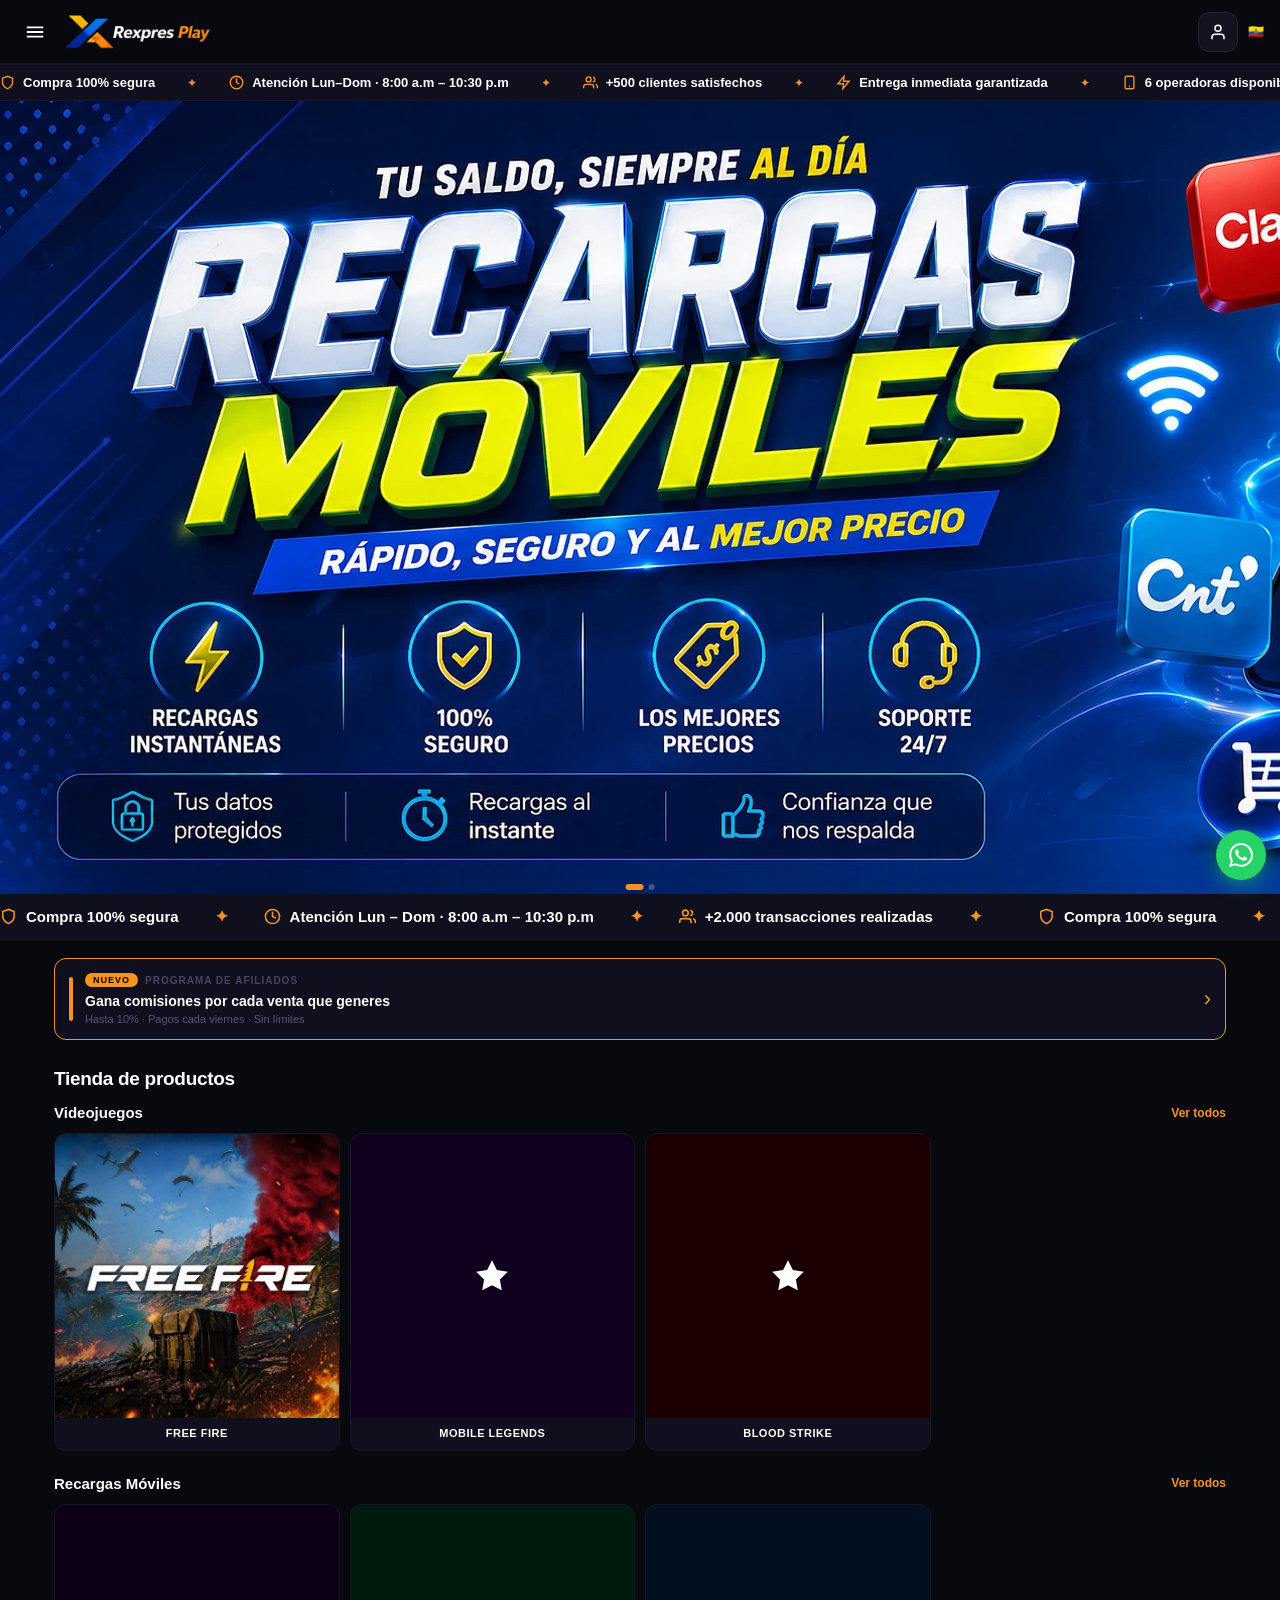
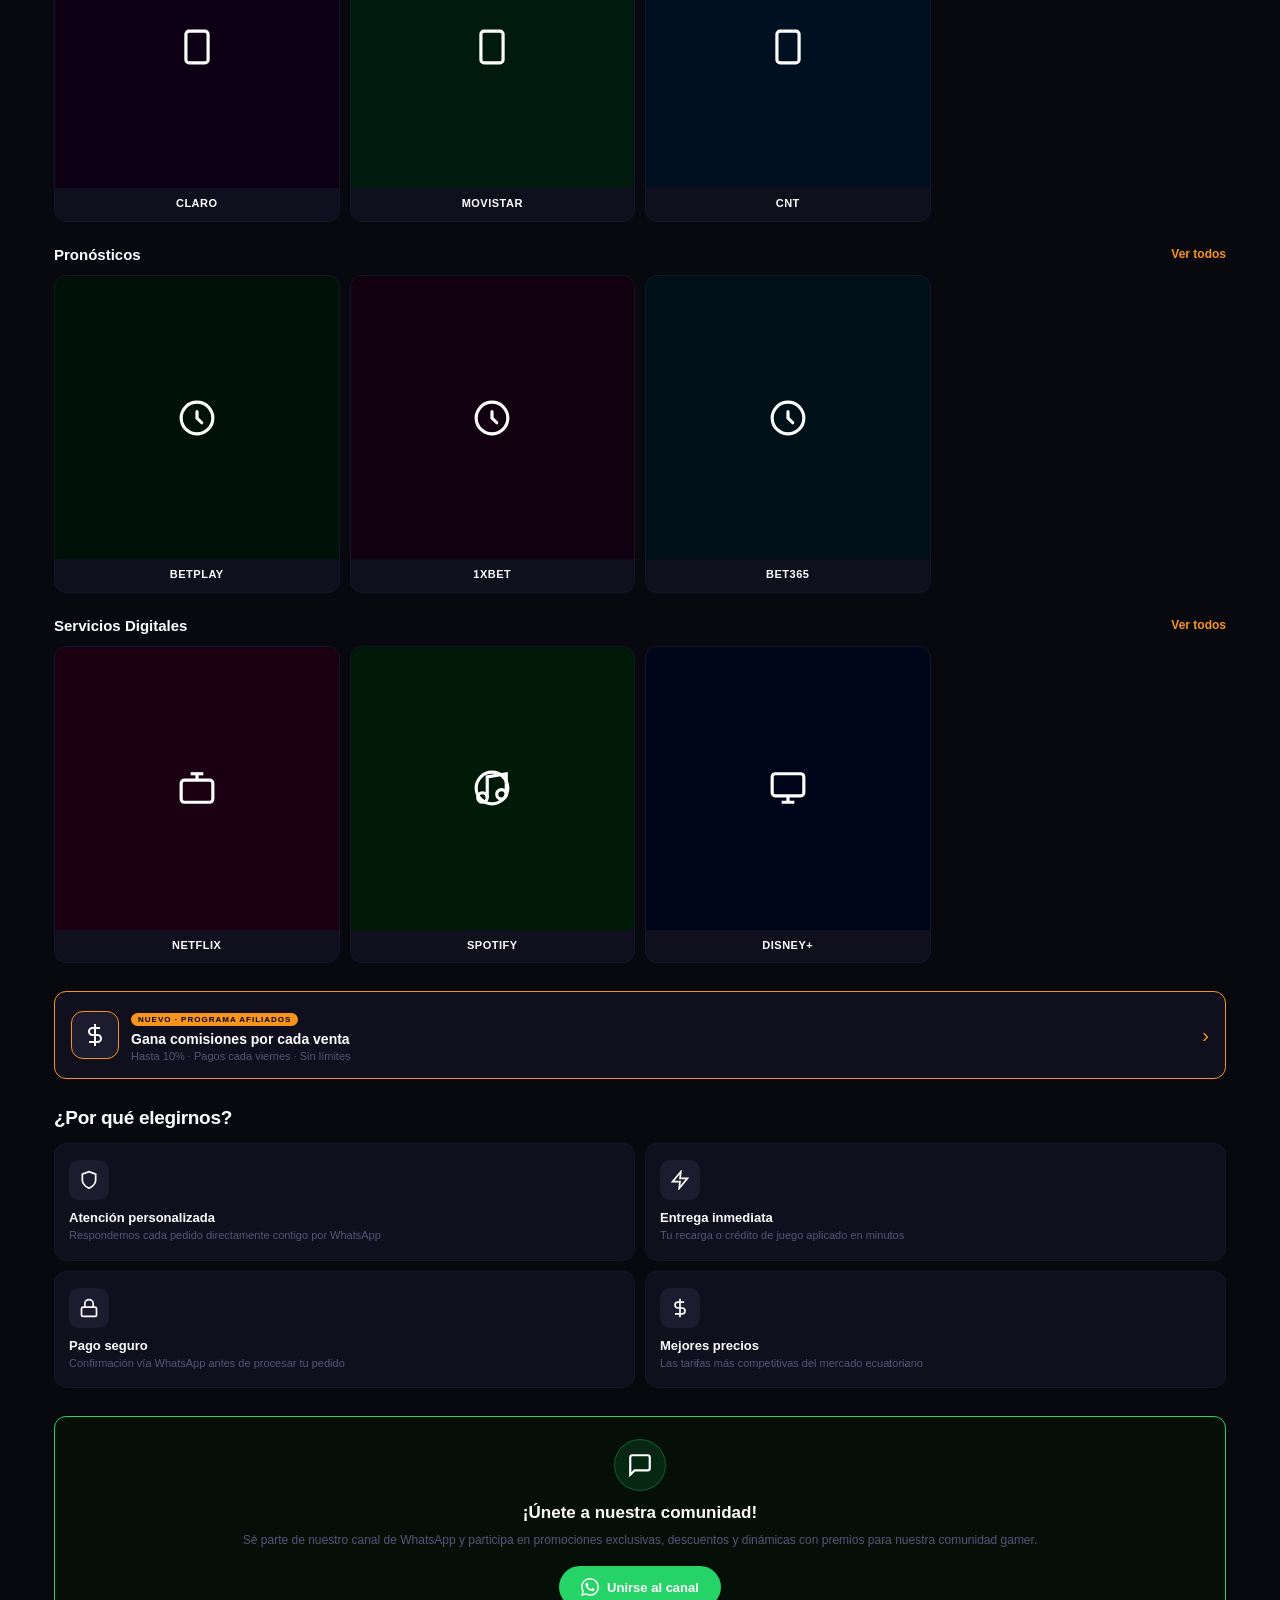
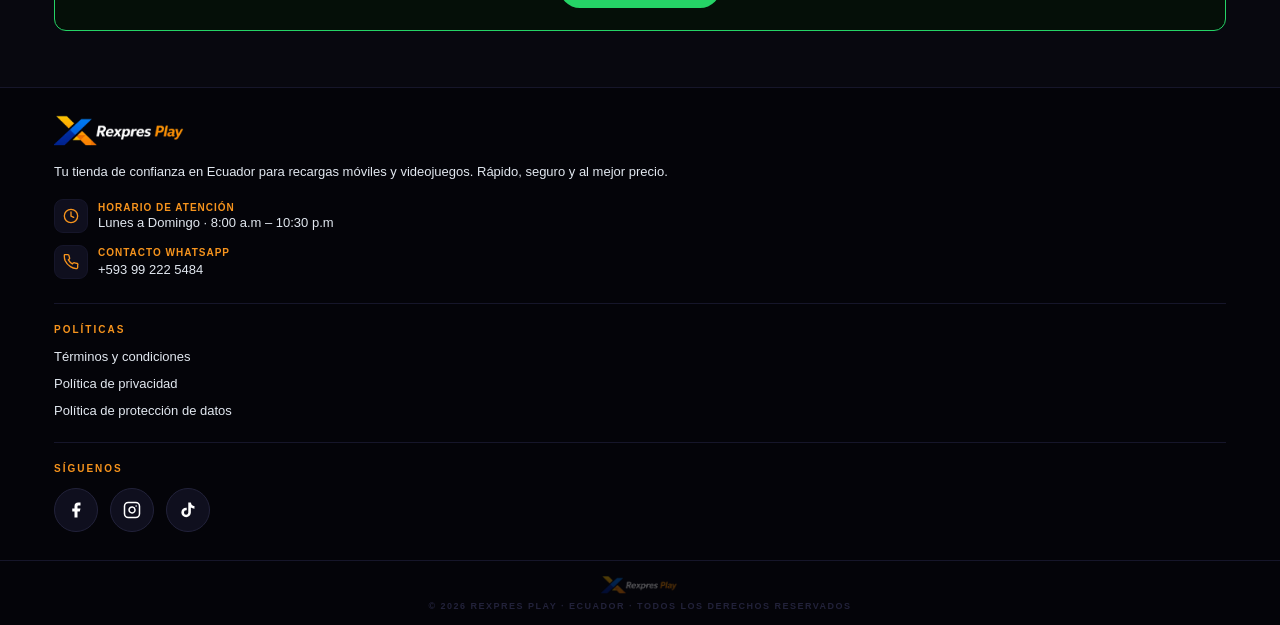
==== commit 6a52033a: "Add files via upload" ====
--- a/index.html
+++ b/index.html
@@ -4,246 +4,199 @@
 <meta charset="UTF-8">
 <meta name="viewport" content="width=device-width, initial-scale=1.0">
 <title>Rexpres Play · Ecuador</title>
-<link rel="stylesheet" href="rexpres.css">
 <style>
-/* ── RESET BASE ── */
-*, *::before, *::after { box-sizing: border-box; margin: 0; padding: 0; }
-html, body { background: #0a0a0f; color: #ffffff; font-family: Arial, Helvetica, sans-serif; min-height: 100%; }
-body { display: flex; flex-direction: column; }
-main { flex: 1; }
-a { text-decoration: none; color: inherit; }
-img { display: block; }
+/* ── RESET ── */
+*,*::before,*::after{box-sizing:border-box;margin:0;padding:0;}
+html,body{background:#08080f;color:#fff;font-family:Arial,Helvetica,sans-serif;min-height:100%;}
+body{display:flex;flex-direction:column;}
+main{flex:1;}
+a{text-decoration:none;color:inherit;}
+img{display:block;}
 
 /* ── HEADER ── */
-.hdr {
-  background: #0a0a0f;
-  border-bottom: 1px solid #1c1c28;
-  position: sticky; top: 0; z-index: 100;
-  padding: 0 14px;
-  height: 54px;
-  display: flex; align-items: center; justify-content: space-between;
-}
-.hdr-left { display: flex; align-items: center; gap: 10px; }
-.hdr-right { display: flex; align-items: center; gap: 8px; }
-
-.burger-btn {
-  background: none; border: none; cursor: pointer;
-  padding: 6px; display: flex; align-items: center; justify-content: center;
-}
-
-.acct-btn {
-  background: #1c1c28; border: 1.5px solid #2a2a3e;
-  border-radius: 10px; width: 36px; height: 36px;
-  display: flex; align-items: center; justify-content: center;
-  cursor: pointer; transition: border-color .2s;
-}
-.acct-btn:hover { border-color: #f7941d; }
+.hdr{
+  background:#08080f;border-bottom:1px solid #16162a;
+  position:sticky;top:0;z-index:100;
+  height:64px;padding:0 16px;
+  display:flex;align-items:center;justify-content:space-between;
+}
+.hdr-left{display:flex;align-items:center;gap:12px;}
+.hdr-right{display:flex;align-items:center;gap:10px;}
+.burger-btn{background:none;border:none;cursor:pointer;padding:8px;display:flex;align-items:center;}
+.acct-btn{
+  background:#13131f;border:1.5px solid #22223a;
+  border-radius:11px;width:40px;height:40px;
+  display:flex;align-items:center;justify-content:center;
+  cursor:pointer;transition:border-color .2s;
+}
+.acct-btn:hover{border-color:#f7941d;}
 
 /* ── HERO ── */
-.hero-wrap { position: relative; width: 100%; line-height: 0; background: #0a0a0f; }
-.hero-wrap img.hero-base { width: 100%; height: auto; display: block; }
-.hero-extra { position: absolute; inset: 0; opacity: 0; transition: opacity 1.1s ease; }
-.hero-extra.on { opacity: 1; }
-.hero-extra img { width: 100%; height: 100%; object-fit: cover; }
-.hero-dots {
-  position: absolute; bottom: 10px; left: 50%; transform: translateX(-50%);
-  display: flex; gap: 5px; z-index: 5;
-}
-.hero-dot { width: 6px; height: 6px; border-radius: 3px; background: rgba(255,255,255,.3); cursor: pointer; transition: all .3s; }
-.hero-dot.on { width: 18px; background: #f7941d; }
-
-/* ── BUSCADOR ── */
-.search-bar {
-  margin: 14px 14px 0;
-  display: flex; align-items: center; gap: 10px;
-  background: #1c1c28; border: 1.5px solid #2a2a3e;
-  border-radius: 50px; padding: 11px 16px;
-  transition: border-color .2s;
-}
-.search-bar:focus-within { border-color: #f7941d; }
-.search-bar input {
-  flex: 1; background: none; border: none; outline: none;
-  color: #ffffff; font-size: 14px; font-family: Arial, sans-serif; font-weight: 500;
-}
-.search-bar input::placeholder { color: #3a3a55; }
-
-/* ── ACCESOS RÁPIDOS ── */
-.quick-row {
-  display: grid; grid-template-columns: repeat(3,1fr);
-  margin: 14px 14px 0;
-  border-radius: 12px; overflow: hidden;
-  border: 1px solid #1c1c28;
-  background: #1c1c28;
-  gap: 1px;
-}
-.quick-btn {
-  background: #0f0f1a; padding: 13px 6px;
-  display: flex; flex-direction: column; align-items: center; gap: 6px;
-  cursor: pointer; transition: background .15s; text-decoration: none;
-}
-.quick-btn:hover { background: #16162a; }
-.quick-ico { font-size: 26px; line-height: 1; }
-.quick-lbl { font-size: 13px; font-weight: 700; color: #ffffff; }
-
-/* ── CONTENEDOR ── */
-.wrap { max-width: 1200px; margin: 0 auto; padding: 0 14px; }
-
-/* ── NOVEDAD ── */
-.nov-strip {
-  display: flex; align-items: center; gap: 12px;
-  background: #0f0f1a; border: 1.5px solid #f7941d;
-  border-radius: 12px; padding: 14px; margin: 20px 0 0;
-  text-decoration: none; transition: box-shadow .2s;
-}
-.nov-strip:hover { box-shadow: 0 6px 24px rgba(247,148,29,.25); }
-.nov-strip-bar { width: 4px; height: 48px; background: #f7941d; border-radius: 4px; flex-shrink: 0; }
-.nov-strip-body { flex: 1; }
-.nov-strip-top { display: flex; align-items: center; gap: 7px; margin-bottom: 5px; }
-.nov-badge { background: #f7941d; color: #000; font-size: 9px; font-weight: 900; text-transform: uppercase; letter-spacing: 1px; padding: 2px 8px; border-radius: 20px; }
-.nov-cat { font-size: 10px; font-weight: 700; color: #555577; text-transform: uppercase; letter-spacing: 1px; }
-.nov-title { font-size: 14px; font-weight: 900; color: #ffffff; line-height: 1.3; margin-bottom: 4px; }
-.nov-sub { font-size: 11px; color: #6b7280; }
-.nov-arr { font-size: 22px; color: #f7941d; flex-shrink: 0; }
+.hero-wrap{position:relative;width:100%;line-height:0;background:#08080f;}
+.hero-wrap img.hero-base{width:100%;height:auto;display:block;}
+.hero-extra{position:absolute;inset:0;opacity:0;transition:opacity 1.1s;}
+.hero-extra.on{opacity:1;}
+.hero-extra img{width:100%;height:100%;object-fit:cover;}
+.hero-dots{position:absolute;bottom:10px;left:50%;transform:translateX(-50%);display:flex;gap:5px;z-index:5;}
+.hero-dot{width:6px;height:6px;border-radius:3px;background:rgba(255,255,255,.25);cursor:pointer;transition:all .3s;}
+.hero-dot.on{width:18px;background:#f7941d;}
+
+/* ── WRAP ── */
+.wrap{max-width:1200px;margin:0 auto;padding:0 14px;}
+
+/* ── NOVEDAD STRIP ── */
+.nov-strip{
+  display:flex;align-items:center;gap:12px;
+  background:#0f0f1e;border:1.5px solid #f7941d;
+  border-radius:12px;padding:14px;margin:18px 0 0;
+  cursor:pointer;transition:box-shadow .2s;
+}
+.nov-strip:hover{box-shadow:0 4px 24px rgba(247,148,29,.2);}
+.nov-bar{width:4px;height:44px;background:#f7941d;border-radius:4px;flex-shrink:0;}
+.nov-body{flex:1;}
+.nov-top{display:flex;align-items:center;gap:7px;margin-bottom:5px;}
+.nov-badge{background:#f7941d;color:#000;font-size:9px;font-weight:900;text-transform:uppercase;letter-spacing:1px;padding:2px 8px;border-radius:20px;}
+.nov-cat{font-size:10px;font-weight:700;color:#444466;text-transform:uppercase;letter-spacing:1px;}
+.nov-title{font-size:14px;font-weight:900;color:#fff;line-height:1.3;margin-bottom:3px;}
+.nov-sub{font-size:11px;color:#555577;}
+.nov-arr{font-size:22px;color:#f7941d;flex-shrink:0;}
 
 /* ── SECTION HEADER ── */
-.sh { display: flex; align-items: center; justify-content: space-between; margin: 26px 0 14px; }
-.sh-title { font-size: 18px; font-weight: 900; color: #ffffff; }
-.sh-btn {
-  font-size: 11px; font-weight: 900; color: #000000;
-  background: #f7941d; padding: 7px 14px; border-radius: 50px;
-  text-transform: uppercase; letter-spacing: .5px;
-  transition: background .2s;
-}
-.sh-btn:hover { background: #e07f10; }
-
-/* ── SUB HEADER ── */
-.sub-sh { display: flex; align-items: center; justify-content: space-between; margin: 22px 0 12px; }
-.sub-sh-title { font-size: 15px; font-weight: 900; color: #ffffff; }
-.sub-sh-link { font-size: 11px; font-weight: 900; color: #f7941d; }
-
-/* ── PRODUCT CARDS ── */
-.pgrid { display: grid; grid-template-columns: repeat(3,1fr); gap: 10px; }
-@media(min-width:600px){ .pgrid { grid-template-columns: repeat(4,1fr); } }
-
-.pcard {
-  background: #0f0f1a; border: 1px solid #1c1c28;
-  border-radius: 12px; overflow: hidden;
-  text-decoration: none;
-  transition: transform .18s, border-color .18s;
-}
-.pcard:hover { transform: translateY(-3px); border-color: #f7941d; }
-.pcard:active { transform: scale(.97); }
-
-.pcard-img {
-  width: 100%; aspect-ratio: 1/1; object-fit: cover; display: block;
-}
-.pcard-img-ph {
-  width: 100%; aspect-ratio: 1/1;
-  display: flex; align-items: center; justify-content: center;
-  font-size: 34px;
-}
-.pcard-name {
-  padding: 8px 6px 10px;
-  font-size: 11px; font-weight: 900; color: #ffffff;
-  text-align: center; text-transform: uppercase; letter-spacing: .5px; line-height: 1.3;
-}
-
-/* ── VER MÁS BTN ── */
-.ver-btn {
-  display: flex; align-items: center; justify-content: center;
-  width: 100%; margin-top: 12px;
-  background: #0f0f1a; border: 1.5px solid #f7941d;
-  border-radius: 10px; padding: 13px;
-  font-size: 13px; font-weight: 900; color: #f7941d;
-  text-transform: uppercase; letter-spacing: 1px;
-  text-decoration: none; cursor: pointer; transition: background .2s;
-}
-.ver-btn:hover { background: rgba(247,148,29,.08); }
-
-/* ── AFILIADOS BANNER ── */
-.afil {
-  display: flex; align-items: center; gap: 12px;
-  background: #0f0f1a; border: 1.5px solid #f7941d;
-  border-radius: 12px; padding: 16px; margin-top: 26px;
-  text-decoration: none; transition: box-shadow .2s;
-}
-.afil:hover { box-shadow: 0 6px 24px rgba(247,148,29,.25); }
-.afil-ico { font-size: 30px; flex-shrink: 0; }
-.afil-body { flex: 1; }
-.afil-tag { display: inline-block; background: #f7941d; color: #000; font-size: 8px; font-weight: 900; text-transform: uppercase; letter-spacing: 1px; padding: 2px 7px; border-radius: 20px; margin-bottom: 5px; }
-.afil-title { font-size: 14px; font-weight: 900; color: #ffffff; margin-bottom: 3px; }
-.afil-sub { font-size: 11px; color: #6b7280; }
-.afil-arr { font-size: 20px; color: #f7941d; flex-shrink: 0; }
-
-/* ── POR QUÉ ── */
-.feats { display: grid; grid-template-columns: 1fr 1fr; gap: 10px; margin-top: 14px; }
-.feat {
-  background: #0f0f1a; border: 1px solid #1c1c28;
-  border-radius: 10px; padding: 14px 12px;
-  display: flex; flex-direction: column; gap: 6px;
-}
-.feat-ico { font-size: 20px; }
-.feat-title { font-size: 12px; font-weight: 900; color: #ffffff; }
-.feat-desc { font-size: 11px; color: #555577; line-height: 1.4; }
+.sh{display:flex;align-items:center;justify-content:space-between;margin:28px 0 14px;}
+.sh-title{font-size:19px;font-weight:900;color:#fff;letter-spacing:-.3px;}
+.sh-link{font-size:12px;font-weight:900;color:#f7941d;white-space:nowrap;}
+.sh-link:hover{color:#ffa83c;}
+
+/* ── PRODUCT GRID ── */
+.pgrid{display:grid;grid-template-columns:repeat(3,1fr);gap:10px;}
+@media(min-width:600px){.pgrid{grid-template-columns:repeat(4,1fr);}}
+
+.pcard{
+  background:#0f0f1e;border:1px solid #16162a;
+  border-radius:12px;overflow:hidden;
+  text-decoration:none;
+  transition:transform .18s,border-color .18s;
+  cursor:pointer;
+}
+.pcard:hover{transform:translateY(-3px);border-color:#f7941d;}
+.pcard:active{transform:scale(.97);}
+.pcard-img{width:100%;aspect-ratio:1/1;object-fit:cover;}
+.pcard-ph{
+  width:100%;aspect-ratio:1/1;
+  display:flex;align-items:center;justify-content:center;
+}
+.pcard-ph svg{width:38px;height:38px;}
+.pcard-name{
+  padding:8px 6px 10px;
+  font-size:11px;font-weight:900;color:#fff;
+  text-align:center;text-transform:uppercase;letter-spacing:.5px;line-height:1.3;
+}
+
+/* ── AFIL BANNER ── */
+.afil{
+  display:flex;align-items:center;gap:12px;
+  background:#0f0f1e;border:1.5px solid #f7941d;
+  border-radius:12px;padding:16px;margin-top:28px;
+  transition:box-shadow .2s;
+}
+.afil:hover{box-shadow:0 4px 24px rgba(247,148,29,.2);}
+.afil-ico{
+  width:48px;height:48px;border-radius:12px;
+  background:#1c1c2e;border:1px solid #f7941d;
+  display:flex;align-items:center;justify-content:center;flex-shrink:0;
+}
+.afil-ico svg{width:24px;height:24px;}
+.afil-body{flex:1;}
+.afil-tag{display:inline-block;background:#f7941d;color:#000;font-size:8px;font-weight:900;text-transform:uppercase;letter-spacing:1px;padding:2px 7px;border-radius:20px;margin-bottom:5px;}
+.afil-title{font-size:14px;font-weight:900;color:#fff;margin-bottom:3px;}
+.afil-sub{font-size:11px;color:#555577;}
+.afil-arr{font-size:20px;color:#f7941d;flex-shrink:0;}
+
+/* ── WHY SECTION ── */
+.why-grid{display:grid;grid-template-columns:1fr 1fr;gap:10px;margin-top:14px;}
+.why-card{
+  background:#0f0f1e;border:1px solid #16162a;
+  border-radius:12px;padding:16px 14px;
+  display:flex;flex-direction:column;gap:10px;
+  transition:border-color .2s;
+}
+.why-card:hover{border-color:#f7941d;}
+.why-ico{
+  width:40px;height:40px;border-radius:10px;
+  background:#1c1c2e;
+  display:flex;align-items:center;justify-content:center;
+}
+.why-ico svg{width:20px;height:20px;}
+.why-title{font-size:13px;font-weight:900;color:#fff;line-height:1.3;}
+.why-desc{font-size:11px;color:#555577;line-height:1.5;}
+
+/* ── STATS STRIP ── */
+.stats{display:grid;grid-template-columns:repeat(3,1fr);gap:1px;background:#16162a;border-radius:12px;overflow:hidden;margin-top:28px;}
+.stat{background:#0f0f1e;padding:16px 8px;text-align:center;}
+.stat-num{font-size:22px;font-weight:900;color:#f7941d;line-height:1;}
+.stat-lbl{font-size:10px;font-weight:700;color:#555577;text-transform:uppercase;letter-spacing:.5px;margin-top:5px;}
 
 /* ── COMUNIDAD ── */
-.comunidad {
-  background: #081408; border: 1.5px solid #25d366;
-  border-radius: 12px; padding: 22px 16px; text-align: center; margin-top: 24px;
-}
-.comunidad-ico { font-size: 30px; margin-bottom: 10px; }
-.comunidad-title { font-size: 17px; font-weight: 900; color: #ffffff; margin-bottom: 8px; }
-.comunidad-desc { font-size: 12px; color: #6b7280; line-height: 1.6; margin-bottom: 16px; }
-.comunidad-btn {
-  display: inline-flex; align-items: center; gap: 8px;
-  background: #25d366; color: #ffffff; font-size: 13px; font-weight: 900;
-  padding: 12px 22px; border-radius: 50px; text-decoration: none;
-  transition: background .2s;
-}
-.comunidad-btn:hover { background: #1db954; }
+.comunidad{
+  background:#050f08;border:1.5px solid #25d366;
+  border-radius:12px;padding:22px 16px;text-align:center;margin-top:28px;
+}
+.com-ico{
+  width:52px;height:52px;border-radius:50%;
+  background:rgba(37,211,102,.12);border:1px solid rgba(37,211,102,.3);
+  display:flex;align-items:center;justify-content:center;
+  margin:0 auto 12px;
+}
+.com-ico svg{width:26px;height:26px;}
+.com-title{font-size:17px;font-weight:900;color:#fff;margin-bottom:8px;}
+.com-desc{font-size:12px;color:#555577;line-height:1.6;margin-bottom:16px;}
+.com-btn{
+  display:inline-flex;align-items:center;gap:8px;
+  background:#25d366;color:#fff;font-size:13px;font-weight:900;
+  padding:12px 22px;border-radius:50px;
+  transition:background .2s;
+}
+.com-btn:hover{background:#1db954;}
+.com-btn svg{width:18px;height:18px;fill:white;}
 
 /* ── WA FLOAT ── */
-.wa-float {
-  position: fixed; bottom: 22px; right: 16px;
-  width: 52px; height: 52px; background: #25d366; border-radius: 50%;
-  display: flex; align-items: center; justify-content: center;
-  box-shadow: 0 4px 20px rgba(37,211,102,.5); z-index: 500;
-  text-decoration: none; transition: transform .2s;
-}
-.wa-float:hover { transform: scale(1.08); }
-.wa-float svg { width: 26px; height: 26px; fill: white; }
-
-/* ── MODAL LOGIN ── */
-.modal-ov { display:none; position:fixed; inset:0; background:rgba(0,0,0,.88); z-index:400; align-items:center; justify-content:center; padding:16px; }
-.modal-ov.open { display:flex; }
-.modal-box { background:#0f0f1a; border:1.5px solid #2a2a3e; border-radius:18px; padding:24px; width:100%; max-width:310px; }
-.mopt { display:flex; align-items:center; justify-content:space-between; padding:13px; background:#1c1c28; border:1px solid #2a2a3e; border-radius:10px; margin-bottom:10px; text-decoration:none; transition:border-color .2s; }
-.mopt:hover { border-color:#f7941d; }
+.wa-float{
+  position:fixed;bottom:20px;right:14px;
+  width:50px;height:50px;background:#25d366;border-radius:50%;
+  display:flex;align-items:center;justify-content:center;
+  box-shadow:0 4px 18px rgba(37,211,102,.5);z-index:500;
+  transition:transform .2s;
+}
+.wa-float:hover{transform:scale(1.08);}
+.wa-float svg{width:24px;height:24px;fill:white;}
+
+/* ── MODAL ── */
+.modal-ov{display:none;position:fixed;inset:0;background:rgba(0,0,0,.88);z-index:400;align-items:center;justify-content:center;padding:16px;}
+.modal-ov.open{display:flex;}
+.modal-box{background:#0f0f1e;border:1.5px solid #22223a;border-radius:18px;padding:24px;width:100%;max-width:310px;}
+.mopt{display:flex;align-items:center;justify-content:space-between;padding:13px;background:#13131f;border:1px solid #22223a;border-radius:10px;margin-bottom:10px;text-decoration:none;transition:border-color .2s;}
+.mopt:hover{border-color:#f7941d;}
+.mopt:last-of-type{margin-bottom:0;}
 
 /* ── DRAWER ── */
-.dr-ov { display:none; position:fixed; inset:0; background:rgba(0,0,0,.65); z-index:199; }
-.dr-ov.open { display:block; }
-.drawer {
-  position:fixed; top:0; left:-270px; width:255px; height:100%; z-index:200;
-  background:#0a0a0f; border-right:1px solid #1c1c28;
-  transition:left .28s ease; display:flex; flex-direction:column;
-}
-.drawer.open { left:0; }
-.dr-head { display:flex; align-items:center; justify-content:space-between; padding:14px; border-bottom:1px solid #1c1c28; }
-.dr-close { background:none; border:none; color:#fff; font-size:18px; cursor:pointer; }
-.dr-nav { flex:1; overflow-y:auto; padding:6px 0; }
-.dr-link { display:block; padding:13px 16px; font-size:13px; font-weight:700; color:#9ca3af; border-bottom:1px solid #1c1c28; text-decoration:none; background:none; border-left:none; border-right:none; border-top:none; width:100%; text-align:left; cursor:pointer; font-family:Arial,sans-serif; transition:color .15s, background .15s; }
-.dr-link:hover { color:#ffffff; background:#16162a; }
-.dr-foot { padding:12px 16px; border-top:1px solid #1c1c28; }
+.dr-ov{display:none;position:fixed;inset:0;background:rgba(0,0,0,.65);z-index:199;}
+.dr-ov.open{display:block;}
+.drawer{position:fixed;top:0;left:-265px;width:252px;height:100%;z-index:200;background:#08080f;border-right:1px solid #16162a;transition:left .28s ease;display:flex;flex-direction:column;}
+.drawer.open{left:0;}
+.dr-head{display:flex;align-items:center;justify-content:space-between;padding:14px;border-bottom:1px solid #16162a;}
+.dr-close{background:none;border:none;color:#fff;font-size:18px;cursor:pointer;}
+.dr-nav{flex:1;overflow-y:auto;padding:6px 0;}
+.dr-item{display:flex;align-items:center;gap:10px;padding:13px 16px;color:#9ca3af;border-bottom:1px solid #16162a;text-decoration:none;background:none;border-left:none;border-right:none;border-top:none;width:100%;text-align:left;cursor:pointer;font-family:Arial,sans-serif;font-size:13px;font-weight:700;transition:color .15s,background .15s;}
+.dr-item:hover{color:#fff;background:#13131f;}
+.dr-item-ico{width:32px;height:32px;border-radius:8px;background:#13131f;display:flex;align-items:center;justify-content:center;flex-shrink:0;}
+.dr-item-ico svg{width:16px;height:16px;}
+.dr-foot{padding:12px 16px;border-top:1px solid #16162a;}
 
 /* ── FOOTER ── */
-.footer { background:#060609; border-top:1px solid #1c1c28; margin-top:32px; }
-.footer-inner { max-width:1200px; margin:0 auto; padding:26px 14px 0; text-align:left !important; }
-.footer-inner * { text-align:left !important; }
-.footer-bottom { border-top:1px solid #1c1c28; padding:14px; text-align:center !important; }
-.footer-bottom * { text-align:center !important; }
-
-.div-line { height:1px; background:#1c1c28; margin:20px 0; }
+.footer{background:#040409;border-top:1px solid #16162a;margin-top:32px;}
+.ft-main{max-width:1200px;margin:0 auto;padding:26px 14px 0;}
+.ft-divider{height:1px;background:#16162a;margin:20px 0;}
+.ft-bottom{border-top:1px solid #16162a;padding:14px;text-align:center;}
 </style>
 </head>
 <body>
@@ -255,25 +208,23 @@
     <p style="font-size:11px;color:#555577;margin-bottom:18px;">Selecciona cómo deseas acceder</p>
     <a class="mopt" href="admin.html">
       <div style="display:flex;align-items:center;gap:10px;">
-        <div style="width:34px;height:34px;border-radius:9px;background:#1c1c28;display:flex;align-items:center;justify-content:center;font-size:16px;">🛡️</div>
-        <div>
-          <div style="font-size:13px;font-weight:900;color:#fff;">Administrador</div>
-          <div style="font-size:10px;color:#555577;">Panel de control</div>
-        </div>
+        <div style="width:34px;height:34px;border-radius:9px;background:#1c1c2e;display:flex;align-items:center;justify-content:center;">
+          <svg width="16" height="16" fill="none" stroke="white" stroke-width="2" viewBox="0 0 24 24"><path d="M12 22s8-4 8-10V5l-8-3-8 3v7c0 6 8 10 8 10z"/></svg>
+        </div>
+        <div><div style="font-size:13px;font-weight:900;color:#fff;">Administrador</div><div style="font-size:10px;color:#555577;">Panel de control</div></div>
       </div>
       <span style="color:#f7941d;font-size:18px;">›</span>
     </a>
     <a class="mopt" href="afiliado.html">
       <div style="display:flex;align-items:center;gap:10px;">
-        <div style="width:34px;height:34px;border-radius:9px;background:#1c1c28;display:flex;align-items:center;justify-content:center;font-size:16px;">🤝</div>
-        <div>
-          <div style="font-size:13px;font-weight:900;color:#fff;">Afiliado</div>
-          <div style="font-size:10px;color:#555577;">Ver comisiones y pedidos</div>
-        </div>
+        <div style="width:34px;height:34px;border-radius:9px;background:#1c1c2e;display:flex;align-items:center;justify-content:center;">
+          <svg width="16" height="16" fill="none" stroke="white" stroke-width="2" viewBox="0 0 24 24"><path d="M17 21v-2a4 4 0 00-4-4H5a4 4 0 00-4 4v2"/><circle cx="9" cy="7" r="4"/><path d="M23 21v-2a4 4 0 00-3-3.87"/><path d="M16 3.13a4 4 0 010 7.75"/></svg>
+        </div>
+        <div><div style="font-size:13px;font-weight:900;color:#fff;">Afiliado</div><div style="font-size:10px;color:#555577;">Ver comisiones y pedidos</div></div>
       </div>
       <span style="color:#f7941d;font-size:18px;">›</span>
     </a>
-    <button style="width:100%;background:none;border:1px solid #2a2a3e;border-radius:9px;padding:11px;color:#6b7280;font-size:12px;font-weight:700;cursor:pointer;margin-top:12px;font-family:Arial,sans-serif;" onclick="cerrarLogin()">Cancelar</button>
+    <button style="width:100%;background:none;border:1px solid #22223a;border-radius:9px;padding:11px;color:#555577;font-size:12px;font-weight:700;cursor:pointer;margin-top:12px;font-family:Arial,sans-serif;" onclick="cerrarLogin()">Cancelar</button>
   </div>
 </div>
 
@@ -285,17 +236,37 @@
     <button class="dr-close" onclick="closeDrawer()">✕</button>
   </div>
   <div class="dr-nav">
-    <a class="dr-link" href="index.html">🏠 Inicio</a>
-    <a class="dr-link" href="recargas.html">📱 Recargas Móviles</a>
-    <a class="dr-link" href="juegos.html">🎮 Videojuegos</a>
-    <a class="dr-link" href="pronosticos.html">⚽ Pronósticos</a>
-    <a class="dr-link" href="compras.html">💻 Servicios Digitales</a>
-    <a class="dr-link" href="promociones.html">🔥 Promociones</a>
-    <a class="dr-link" href="afiliadopro.html">💸 Programa de Afiliados</a>
-    <button class="dr-link" onclick="abrirLogin()">👤 Iniciar sesión</button>
+    <a class="dr-item" href="index.html">
+      <div class="dr-item-ico"><svg fill="none" stroke="white" stroke-width="2" viewBox="0 0 24 24"><path d="M3 9l9-7 9 7v11a2 2 0 01-2 2H5a2 2 0 01-2-2z"/><polyline points="9 22 9 12 15 12 15 22"/></svg></div>
+      Inicio
+    </a>
+    <a class="dr-item" href="recargas.html">
+      <div class="dr-item-ico"><svg fill="none" stroke="white" stroke-width="2" viewBox="0 0 24 24"><rect x="5" y="2" width="14" height="20" rx="2"/><line x1="12" y1="18" x2="12.01" y2="18"/></svg></div>
+      Recargas Móviles
+    </a>
+    <a class="dr-item" href="juegos.html">
+      <div class="dr-item-ico"><svg fill="none" stroke="white" stroke-width="2" viewBox="0 0 24 24"><rect x="2" y="6" width="20" height="12" rx="2"/><path d="M12 12h.01M7 12h.01"/><path d="M17 10v4"/><path d="M15 12h4"/></svg></div>
+      Videojuegos
+    </a>
+    <a class="dr-item" href="pronosticos.html">
+      <div class="dr-item-ico"><svg fill="none" stroke="white" stroke-width="2" viewBox="0 0 24 24"><circle cx="12" cy="12" r="10"/><path d="M12 8v4l3 3"/></svg></div>
+      Pronósticos
+    </a>
+    <a class="dr-item" href="compras.html">
+      <div class="dr-item-ico"><svg fill="none" stroke="white" stroke-width="2" viewBox="0 0 24 24"><rect x="2" y="3" width="20" height="14" rx="2"/><path d="M8 21h8M12 17v4"/></svg></div>
+      Servicios Digitales
+    </a>
+    <a class="dr-item" href="afiliadopro.html">
+      <div class="dr-item-ico"><svg fill="none" stroke="white" stroke-width="2" viewBox="0 0 24 24"><line x1="12" y1="1" x2="12" y2="23"/><path d="M17 5H9.5a3.5 3.5 0 000 7h5a3.5 3.5 0 010 7H6"/></svg></div>
+      Programa de Afiliados
+    </a>
+    <button class="dr-item" onclick="abrirLogin()">
+      <div class="dr-item-ico"><svg fill="none" stroke="white" stroke-width="2" viewBox="0 0 24 24"><path d="M20 21v-2a4 4 0 00-4-4H8a4 4 0 00-4 4v2"/><circle cx="12" cy="7" r="4"/></svg></div>
+      Iniciar sesión
+    </button>
   </div>
   <div class="dr-foot">
-    <p style="font-size:10px;color:#2a2a3e;font-weight:700;text-transform:uppercase;letter-spacing:1px;">© 2026 Rexpres Play · Ecuador</p>
+    <p style="font-size:10px;color:#22223a;font-weight:700;text-transform:uppercase;letter-spacing:1px;">© 2026 Rexpres Play · Ecuador</p>
   </div>
 </div>
 
@@ -305,69 +276,145 @@
     <button class="burger-btn" onclick="openDrawer()">
       <svg width="22" height="22" fill="white" viewBox="0 0 24 24"><path d="M3 18h18v-2H3v2zm0-5h18v-2H3v2zm0-7v2h18V6H3z"/></svg>
     </button>
-    <a href="index.html">
-      <img src="logo.png" alt="Rexpres Play" style="height:32px;">
-    </a>
+    <a href="index.html"><img src="logo.png" alt="Rexpres Play" style="height:38px;"></a>
   </div>
   <div class="hdr-right">
     <div class="acct-btn" onclick="abrirLogin()">
-      <svg width="19" height="19" fill="none" stroke="white" stroke-width="2" stroke-linecap="round" stroke-linejoin="round" viewBox="0 0 24 24"><path d="M20 21v-2a4 4 0 00-4-4H8a4 4 0 00-4 4v2"/><circle cx="12" cy="7" r="4"/></svg>
-    </div>
-    <span style="font-size:13px;font-weight:700;color:#4a4a6a;letter-spacing:1px;">🇪🇨</span>
+      <svg width="18" height="18" fill="none" stroke="white" stroke-width="2" stroke-linecap="round" stroke-linejoin="round" viewBox="0 0 24 24"><path d="M20 21v-2a4 4 0 00-4-4H8a4 4 0 00-4 4v2"/><circle cx="12" cy="7" r="4"/></svg>
+    </div>
+    <span style="font-size:13px;color:#33334a;font-weight:700;">🇪🇨</span>
   </div>
 </header>
 
 <main>
 
-  <!-- HERO -->
-  <div class="hero-wrap">
+  <!-- TICKER ANIMADO -->
+  <div style="background:#0f0f1e;border-top:1px solid #16162a;border-bottom:1px solid #16162a;overflow:hidden;padding:10px 0;">
+    <div style="display:flex;animation:ticker 22s linear infinite;width:max-content;">
+      <!-- bloque 1 -->
+      <div style="display:flex;align-items:center;gap:32px;padding-right:48px;white-space:nowrap;">
+        <span style="display:flex;align-items:center;gap:8px;font-size:13px;font-weight:700;color:#fff;">
+          <svg width="15" height="15" fill="none" stroke="#f7941d" stroke-width="2.2" viewBox="0 0 24 24"><path d="M12 22s8-4 8-10V5l-8-3-8 3v7c0 6 8 10 8 10z"/></svg>
+          Compra 100% segura
+        </span>
+        <span style="color:#f7941d;font-size:12px;">✦</span>
+        <span style="display:flex;align-items:center;gap:8px;font-size:13px;font-weight:700;color:#fff;">
+          <svg width="15" height="15" fill="none" stroke="#f7941d" stroke-width="2.2" viewBox="0 0 24 24"><circle cx="12" cy="12" r="10"/><path d="M12 6v6l4 2" stroke-linecap="round"/></svg>
+          Atención Lun–Dom · 8:00 a.m – 10:30 p.m
+        </span>
+        <span style="color:#f7941d;font-size:12px;">✦</span>
+        <span style="display:flex;align-items:center;gap:8px;font-size:13px;font-weight:700;color:#fff;">
+          <svg width="15" height="15" fill="none" stroke="#f7941d" stroke-width="2.2" viewBox="0 0 24 24"><path d="M17 21v-2a4 4 0 00-4-4H5a4 4 0 00-4 4v2"/><circle cx="9" cy="7" r="4"/><path d="M23 21v-2a4 4 0 00-3-3.87"/><path d="M16 3.13a4 4 0 010 7.75"/></svg>
+          +500 clientes satisfechos
+        </span>
+        <span style="color:#f7941d;font-size:12px;">✦</span>
+        <span style="display:flex;align-items:center;gap:8px;font-size:13px;font-weight:700;color:#fff;">
+          <svg width="15" height="15" fill="none" stroke="#f7941d" stroke-width="2.2" viewBox="0 0 24 24"><polygon points="13 2 3 14 12 14 11 22 21 10 12 10 13 2"/></svg>
+          Entrega inmediata garantizada
+        </span>
+        <span style="color:#f7941d;font-size:12px;">✦</span>
+        <span style="display:flex;align-items:center;gap:8px;font-size:13px;font-weight:700;color:#fff;">
+          <svg width="15" height="15" fill="none" stroke="#f7941d" stroke-width="2.2" viewBox="0 0 24 24"><rect x="5" y="2" width="14" height="20" rx="2"/><line x1="12" y1="18" x2="12.01" y2="18" stroke-linecap="round"/></svg>
+          6 operadoras disponibles
+        </span>
+        <span style="color:#f7941d;font-size:12px;">✦</span>
+      </div>
+      <!-- bloque 2 — copia para loop infinito -->
+      <div style="display:flex;align-items:center;gap:32px;padding-right:48px;white-space:nowrap;">
+        <span style="display:flex;align-items:center;gap:8px;font-size:13px;font-weight:700;color:#fff;">
+          <svg width="15" height="15" fill="none" stroke="#f7941d" stroke-width="2.2" viewBox="0 0 24 24"><path d="M12 22s8-4 8-10V5l-8-3-8 3v7c0 6 8 10 8 10z"/></svg>
+          Compra 100% segura
+        </span>
+        <span style="color:#f7941d;font-size:12px;">✦</span>
+        <span style="display:flex;align-items:center;gap:8px;font-size:13px;font-weight:700;color:#fff;">
+          <svg width="15" height="15" fill="none" stroke="#f7941d" stroke-width="2.2" viewBox="0 0 24 24"><circle cx="12" cy="12" r="10"/><path d="M12 6v6l4 2" stroke-linecap="round"/></svg>
+          Atención Lun–Dom · 8:00 a.m – 10:30 p.m
+        </span>
+        <span style="color:#f7941d;font-size:12px;">✦</span>
+        <span style="display:flex;align-items:center;gap:8px;font-size:13px;font-weight:700;color:#fff;">
+          <svg width="15" height="15" fill="none" stroke="#f7941d" stroke-width="2.2" viewBox="0 0 24 24"><path d="M17 21v-2a4 4 0 00-4-4H5a4 4 0 00-4 4v2"/><circle cx="9" cy="7" r="4"/><path d="M23 21v-2a4 4 0 00-3-3.87"/><path d="M16 3.13a4 4 0 010 7.75"/></svg>
+          +500 clientes satisfechos
+        </span>
+        <span style="color:#f7941d;font-size:12px;">✦</span>
+        <span style="display:flex;align-items:center;gap:8px;font-size:13px;font-weight:700;color:#fff;">
+          <svg width="15" height="15" fill="none" stroke="#f7941d" stroke-width="2.2" viewBox="0 0 24 24"><polygon points="13 2 3 14 12 14 11 22 21 10 12 10 13 2"/></svg>
+          Entrega inmediata garantizada
+        </span>
+        <span style="color:#f7941d;font-size:12px;">✦</span>
+        <span style="display:flex;align-items:center;gap:8px;font-size:13px;font-weight:700;color:#fff;">
+          <svg width="15" height="15" fill="none" stroke="#f7941d" stroke-width="2.2" viewBox="0 0 24 24"><rect x="5" y="2" width="14" height="20" rx="2"/><line x1="12" y1="18" x2="12.01" y2="18" stroke-linecap="round"/></svg>
+          6 operadoras disponibles
+        </span>
+        <span style="color:#f7941d;font-size:12px;">✦</span>
+      </div>
+    </div>
+  </div>
+  <style>
+  @keyframes ticker {
+    0%   { transform: translateX(0); }
+    100% { transform: translateX(-50%); }
+  }
+  </style>
     <img class="hero-base" id="hero-base" src="banner1.webp" alt="Rexpres Play">
-    <div class="hero-extra" id="hero-extra">
-      <img src="banner2.webp" alt="Banner 2">
-    </div>
+    <div class="hero-extra" id="hero-extra"><img src="banner2.webp" alt="Banner 2"></div>
     <div class="hero-dots">
       <div class="hero-dot on" onclick="goSlide(0)" id="dot-0"></div>
       <div class="hero-dot"    onclick="goSlide(1)" id="dot-1"></div>
     </div>
   </div>
 
-  <!-- BUSCADOR -->
-  <div class="wrap">
-    <div class="search-bar">
-      <svg width="17" height="17" fill="none" stroke="#3a3a55" stroke-width="2.2" stroke-linecap="round" viewBox="0 0 24 24"><circle cx="11" cy="11" r="8"/><line x1="21" y1="21" x2="16.65" y2="16.65"/></svg>
-      <input type="text" placeholder="¿Qué producto estás buscando?">
-    </div>
-  </div>
-
-  <!-- ACCESOS RÁPIDOS -->
-  <div class="wrap" style="margin-top:14px;">
-    <div class="quick-row">
-      <a class="quick-btn" href="compras.html">
-        <div class="quick-ico">🛒</div>
-        <div class="quick-lbl">Compra</div>
-      </a>
-      <a class="quick-btn" href="juegos.html">
-        <div class="quick-ico">🕹️</div>
-        <div class="quick-lbl">Juega</div>
-      </a>
-      <a class="quick-btn" href="pronosticos.html">
-        <div class="quick-ico">🏆</div>
-        <div class="quick-lbl">Apuesta</div>
-      </a>
-    </div>
-  </div>
-
-  <!-- CONTENIDO -->
+  <!-- TICKER ANIMADO debajo del banner -->
+  <style>
+  @keyframes ticker{0%{transform:translateX(0)}100%{transform:translateX(-50%)}}
+  </style>
+  <div style="background:#0f0f1e;border-bottom:1px solid #16162a;overflow:hidden;padding:13px 0;">
+    <div style="display:flex;animation:ticker 20s linear infinite;width:max-content;will-change:transform;">
+      <!-- bloque 1 -->
+      <div style="display:flex;align-items:center;gap:36px;padding-right:56px;white-space:nowrap;">
+        <span style="display:flex;align-items:center;gap:9px;font-size:15px;font-weight:900;color:#fff;">
+          <svg width="17" height="17" fill="none" stroke="#f7941d" stroke-width="2.2" viewBox="0 0 24 24"><path d="M12 22s8-4 8-10V5l-8-3-8 3v7c0 6 8 10 8 10z"/></svg>
+          Compra 100% segura
+        </span>
+        <span style="color:#f7941d;font-size:16px;font-weight:900;">✦</span>
+        <span style="display:flex;align-items:center;gap:9px;font-size:15px;font-weight:900;color:#fff;">
+          <svg width="17" height="17" fill="none" stroke="#f7941d" stroke-width="2.2" viewBox="0 0 24 24"><circle cx="12" cy="12" r="10"/><path d="M12 6v6l4 2" stroke-linecap="round"/></svg>
+          Atención Lun – Dom · 8:00 a.m – 10:30 p.m
+        </span>
+        <span style="color:#f7941d;font-size:16px;font-weight:900;">✦</span>
+        <span style="display:flex;align-items:center;gap:9px;font-size:15px;font-weight:900;color:#fff;">
+          <svg width="17" height="17" fill="none" stroke="#f7941d" stroke-width="2.2" viewBox="0 0 24 24"><path d="M17 21v-2a4 4 0 00-4-4H5a4 4 0 00-4 4v2"/><circle cx="9" cy="7" r="4"/><path d="M23 21v-2a4 4 0 00-3-3.87"/><path d="M16 3.13a4 4 0 010 7.75"/></svg>
+          +2.000 transacciones realizadas
+        </span>
+        <span style="color:#f7941d;font-size:16px;font-weight:900;">✦</span>
+      </div>
+      <!-- bloque 2 — copia para loop -->
+      <div style="display:flex;align-items:center;gap:36px;padding-right:56px;white-space:nowrap;">
+        <span style="display:flex;align-items:center;gap:9px;font-size:15px;font-weight:900;color:#fff;">
+          <svg width="17" height="17" fill="none" stroke="#f7941d" stroke-width="2.2" viewBox="0 0 24 24"><path d="M12 22s8-4 8-10V5l-8-3-8 3v7c0 6 8 10 8 10z"/></svg>
+          Compra 100% segura
+        </span>
+        <span style="color:#f7941d;font-size:16px;font-weight:900;">✦</span>
+        <span style="display:flex;align-items:center;gap:9px;font-size:15px;font-weight:900;color:#fff;">
+          <svg width="17" height="17" fill="none" stroke="#f7941d" stroke-width="2.2" viewBox="0 0 24 24"><circle cx="12" cy="12" r="10"/><path d="M12 6v6l4 2" stroke-linecap="round"/></svg>
+          Atención Lun – Dom · 8:00 a.m – 10:30 p.m
+        </span>
+        <span style="color:#f7941d;font-size:16px;font-weight:900;">✦</span>
+        <span style="display:flex;align-items:center;gap:9px;font-size:15px;font-weight:900;color:#fff;">
+          <svg width="17" height="17" fill="none" stroke="#f7941d" stroke-width="2.2" viewBox="0 0 24 24"><path d="M17 21v-2a4 4 0 00-4-4H5a4 4 0 00-4 4v2"/><circle cx="9" cy="7" r="4"/><path d="M23 21v-2a4 4 0 00-3-3.87"/><path d="M16 3.13a4 4 0 010 7.75"/></svg>
+          +2.000 transacciones realizadas
+        </span>
+        <span style="color:#f7941d;font-size:16px;font-weight:900;">✦</span>
+      </div>
+    </div>
+  </div>
+
   <div class="wrap">
 
     <!-- NOVEDAD -->
     <a href="afiliadopro.html" class="nov-strip">
-      <div class="nov-strip-bar"></div>
-      <div class="nov-strip-body">
-        <div class="nov-strip-top">
-          <span class="nov-badge">Nuevo</span>
-          <span class="nov-cat">Programa de afiliados</span>
-        </div>
+      <div class="nov-bar"></div>
+      <div class="nov-body">
+        <div class="nov-top"><span class="nov-badge">Nuevo</span><span class="nov-cat">Programa de afiliados</span></div>
         <div class="nov-title">Gana comisiones por cada venta que generes</div>
         <div class="nov-sub">Hasta 10% · Pagos cada viernes · Sin límites</div>
       </div>
@@ -379,114 +426,110 @@
       <span class="sh-title">Tienda de productos</span>
     </div>
 
-    <!-- Recomendados para ti -->
-    <div class="sub-sh">
-      <span class="sub-sh-title">Recomendados para ti</span>
+    <!-- Videojuegos -->
+    <div class="sh" style="margin-top:0;margin-bottom:12px;">
+      <span style="font-size:15px;font-weight:900;color:#fff;">Videojuegos</span>
+      <a href="juegos.html" class="sh-link">Ver todos</a>
     </div>
     <div class="pgrid">
       <a class="pcard" href="juegos.html">
         <img class="pcard-img" src="freefire.webp" alt="Free Fire" onerror="this.style.display='none';this.nextElementSibling.style.display='flex'">
-        <div class="pcard-img-ph" style="display:none;background:#1a0800;">🔥</div>
+        <div class="pcard-ph" style="display:none;background:#1a0800;"><svg fill="white" viewBox="0 0 24 24"><path d="M12 2l3.09 6.26L22 9.27l-5 4.87 1.18 6.88L12 17.77l-6.18 3.25L7 14.14 2 9.27l6.91-1.01L12 2z"/></svg></div>
         <div class="pcard-name">Free Fire</div>
       </a>
       <a class="pcard" href="juegos.html">
-        <div class="pcard-img-ph" style="background:#12001a;">⚔️</div>
+        <div class="pcard-ph" style="background:#12001f;"><svg fill="white" viewBox="0 0 24 24"><path d="M12 2l3.09 6.26L22 9.27l-5 4.87 1.18 6.88L12 17.77l-6.18 3.25L7 14.14 2 9.27l6.91-1.01L12 2z"/></svg></div>
         <div class="pcard-name">Mobile Legends</div>
       </a>
       <a class="pcard" href="juegos.html">
-        <div class="pcard-img-ph" style="background:#1a0000;">🩸</div>
+        <div class="pcard-ph" style="background:#1a0000;"><svg fill="white" viewBox="0 0 24 24"><path d="M12 2l3.09 6.26L22 9.27l-5 4.87 1.18 6.88L12 17.77l-6.18 3.25L7 14.14 2 9.27l6.91-1.01L12 2z"/></svg></div>
         <div class="pcard-name">Blood Strike</div>
       </a>
     </div>
 
-    <!-- Videojuegos -->
-    <div class="sub-sh" style="margin-top:24px;">
-      <span class="sub-sh-title">Videojuegos</span>
-      <a href="juegos.html" class="sub-sh-link">Ver tienda →</a>
-    </div>
-    <div class="pgrid">
-      <a class="pcard" href="juegos.html">
-        <img class="pcard-img" src="freefire.webp" alt="Free Fire" onerror="this.style.display='none';this.nextElementSibling.style.display='flex'">
-        <div class="pcard-img-ph" style="display:none;background:#1a0800;">🔥</div>
-        <div class="pcard-name">Free Fire</div>
-      </a>
-      <a class="pcard" href="juegos.html">
-        <div class="pcard-img-ph" style="background:#12001a;">⚔️</div>
-        <div class="pcard-name">Mobile Legends</div>
-      </a>
-      <a class="pcard" href="juegos.html">
-        <div class="pcard-img-ph" style="background:#1a0000;">🩸</div>
-        <div class="pcard-name">Blood Strike</div>
-      </a>
-    </div>
-    <a href="juegos.html" class="ver-btn">Ver todos los videojuegos →</a>
-
     <!-- Recargas Móviles -->
-    <div class="sub-sh" style="margin-top:24px;">
-      <span class="sub-sh-title">Recargas Móviles</span>
-      <a href="recargas.html" class="sub-sh-link">Ver más opciones →</a>
+    <div class="sh" style="margin-top:24px;margin-bottom:12px;">
+      <span style="font-size:15px;font-weight:900;color:#fff;">Recargas Móviles</span>
+      <a href="recargas.html" class="sh-link">Ver todos</a>
     </div>
     <div class="pgrid">
       <a class="pcard" href="recargas.html">
-        <div class="pcard-img-ph" style="background:#002200;">🔴</div>
+        <div class="pcard-ph" style="background:#0d0014;">
+          <svg fill="white" viewBox="0 0 24 24"><rect x="5" y="2" width="14" height="20" rx="2" fill="none" stroke="white" stroke-width="2"/><line x1="12" y1="18" x2="12.01" y2="18" stroke="white" stroke-width="2"/></svg>
+        </div>
         <div class="pcard-name">Claro</div>
       </a>
       <a class="pcard" href="recargas.html">
-        <div class="pcard-img-ph" style="background:#001a00;">🟢</div>
+        <div class="pcard-ph" style="background:#001a0d;">
+          <svg fill="white" viewBox="0 0 24 24"><rect x="5" y="2" width="14" height="20" rx="2" fill="none" stroke="white" stroke-width="2"/><line x1="12" y1="18" x2="12.01" y2="18" stroke="white" stroke-width="2"/></svg>
+        </div>
         <div class="pcard-name">Movistar</div>
       </a>
       <a class="pcard" href="recargas.html">
-        <div class="pcard-img-ph" style="background:#1a1600;">🔵</div>
+        <div class="pcard-ph" style="background:#001020;">
+          <svg fill="white" viewBox="0 0 24 24"><rect x="5" y="2" width="14" height="20" rx="2" fill="none" stroke="white" stroke-width="2"/><line x1="12" y1="18" x2="12.01" y2="18" stroke="white" stroke-width="2"/></svg>
+        </div>
         <div class="pcard-name">CNT</div>
       </a>
     </div>
-    <a href="recargas.html" class="ver-btn">Ver todas las operadoras →</a>
 
     <!-- Pronósticos -->
-    <div class="sub-sh" style="margin-top:24px;">
-      <span class="sub-sh-title">Pronósticos</span>
-      <a href="pronosticos.html" class="sub-sh-link">Ver más →</a>
+    <div class="sh" style="margin-top:24px;margin-bottom:12px;">
+      <span style="font-size:15px;font-weight:900;color:#fff;">Pronósticos</span>
+      <a href="pronosticos.html" class="sh-link">Ver todos</a>
     </div>
     <div class="pgrid">
       <a class="pcard" href="pronosticos.html">
-        <div class="pcard-img-ph" style="background:#001208;">⚽</div>
+        <div class="pcard-ph" style="background:#001208;">
+          <svg fill="white" viewBox="0 0 24 24"><circle cx="12" cy="12" r="10" fill="none" stroke="white" stroke-width="2"/><path d="M12 8v4l3 3" fill="none" stroke="white" stroke-width="2" stroke-linecap="round"/></svg>
+        </div>
         <div class="pcard-name">Betplay</div>
       </a>
       <a class="pcard" href="pronosticos.html">
-        <div class="pcard-img-ph" style="background:#001208;">🎯</div>
+        <div class="pcard-ph" style="background:#100010;">
+          <svg fill="white" viewBox="0 0 24 24"><circle cx="12" cy="12" r="10" fill="none" stroke="white" stroke-width="2"/><path d="M12 8v4l3 3" fill="none" stroke="white" stroke-width="2" stroke-linecap="round"/></svg>
+        </div>
         <div class="pcard-name">1xBet</div>
       </a>
       <a class="pcard" href="pronosticos.html">
-        <div class="pcard-img-ph" style="background:#001208;">🏆</div>
+        <div class="pcard-ph" style="background:#001018;">
+          <svg fill="white" viewBox="0 0 24 24"><circle cx="12" cy="12" r="10" fill="none" stroke="white" stroke-width="2"/><path d="M12 8v4l3 3" fill="none" stroke="white" stroke-width="2" stroke-linecap="round"/></svg>
+        </div>
         <div class="pcard-name">Bet365</div>
       </a>
     </div>
-    <a href="pronosticos.html" class="ver-btn">Ver todas las casas de apuestas →</a>
 
     <!-- Servicios Digitales -->
-    <div class="sub-sh" style="margin-top:24px;">
-      <span class="sub-sh-title">Servicios Digitales</span>
-      <a href="compras.html" class="sub-sh-link">Ver más →</a>
+    <div class="sh" style="margin-top:24px;margin-bottom:12px;">
+      <span style="font-size:15px;font-weight:900;color:#fff;">Servicios Digitales</span>
+      <a href="compras.html" class="sh-link">Ver todos</a>
     </div>
     <div class="pgrid">
       <a class="pcard" href="compras.html">
-        <div class="pcard-img-ph" style="background:#1a0010;">🎬</div>
+        <div class="pcard-ph" style="background:#1a0010;">
+          <svg fill="none" stroke="white" stroke-width="2" viewBox="0 0 24 24"><rect x="2" y="7" width="20" height="14" rx="2"/><path d="M16 3H8"/><path d="M12 3v4"/></svg>
+        </div>
         <div class="pcard-name">Netflix</div>
       </a>
       <a class="pcard" href="compras.html">
-        <div class="pcard-img-ph" style="background:#001a08;">🎵</div>
+        <div class="pcard-ph" style="background:#001a08;">
+          <svg fill="none" stroke="white" stroke-width="2" viewBox="0 0 24 24"><circle cx="12" cy="12" r="10"/><path d="M9 18V5l12-2v13"/><circle cx="6" cy="18" r="3"/><circle cx="18" cy="16" r="3"/></svg>
+        </div>
         <div class="pcard-name">Spotify</div>
       </a>
       <a class="pcard" href="compras.html">
-        <div class="pcard-img-ph" style="background:#00081a;">📺</div>
+        <div class="pcard-ph" style="background:#00061a;">
+          <svg fill="none" stroke="white" stroke-width="2" viewBox="0 0 24 24"><rect x="2" y="3" width="20" height="14" rx="2"/><path d="M8 21h8M12 17v4"/></svg>
+        </div>
         <div class="pcard-name">Disney+</div>
       </a>
     </div>
-    <a href="compras.html" class="ver-btn">Ver todos los servicios →</a>
-
-    <!-- AFILIADOS -->
+
+    <!-- AFILIADOS BANNER -->
     <a href="afiliadopro.html" class="afil">
-      <div class="afil-ico">💸</div>
+      <div class="afil-ico">
+        <svg fill="none" stroke="white" stroke-width="2" viewBox="0 0 24 24"><line x1="12" y1="1" x2="12" y2="23"/><path d="M17 5H9.5a3.5 3.5 0 000 7h5a3.5 3.5 0 010 7H6"/></svg>
+      </div>
       <div class="afil-body">
         <span class="afil-tag">Nuevo · Programa afiliados</span>
         <div class="afil-title">Gana comisiones por cada venta</div>
@@ -499,20 +542,54 @@
     <div class="sh" style="margin-top:28px;">
       <span class="sh-title">¿Por qué elegirnos?</span>
     </div>
-    <div class="feats">
-      <div class="feat"><div class="feat-ico">🛡️</div><div class="feat-title">Atención personalizada</div><div class="feat-desc">Respondemos cada pedido directamente contigo</div></div>
-      <div class="feat"><div class="feat-ico">⚡</div><div class="feat-title">Entrega inmediata</div><div class="feat-desc">Tu recarga aplicada en minutos</div></div>
-      <div class="feat"><div class="feat-ico">🔒</div><div class="feat-title">Pago seguro</div><div class="feat-desc">Confirmación vía WhatsApp antes de procesar</div></div>
-      <div class="feat"><div class="feat-ico">💰</div><div class="feat-title">Mejores precios</div><div class="feat-desc">Las tarifas más competitivas del mercado</div></div>
+    <div class="why-grid">
+      <div class="why-card">
+        <div class="why-ico">
+          <svg fill="none" stroke="white" stroke-width="2" viewBox="0 0 24 24"><path d="M12 22s8-4 8-10V5l-8-3-8 3v7c0 6 8 10 8 10z"/></svg>
+        </div>
+        <div>
+          <div class="why-title">Atención personalizada</div>
+          <div class="why-desc">Respondemos cada pedido directamente contigo por WhatsApp</div>
+        </div>
+      </div>
+      <div class="why-card">
+        <div class="why-ico">
+          <svg fill="none" stroke="white" stroke-width="2" viewBox="0 0 24 24"><polygon points="13 2 3 14 12 14 11 22 21 10 12 10 13 2"/></svg>
+        </div>
+        <div>
+          <div class="why-title">Entrega inmediata</div>
+          <div class="why-desc">Tu recarga o crédito de juego aplicado en minutos</div>
+        </div>
+      </div>
+      <div class="why-card">
+        <div class="why-ico">
+          <svg fill="none" stroke="white" stroke-width="2" viewBox="0 0 24 24"><rect x="3" y="11" width="18" height="11" rx="2"/><path d="M7 11V7a5 5 0 0110 0v4"/></svg>
+        </div>
+        <div>
+          <div class="why-title">Pago seguro</div>
+          <div class="why-desc">Confirmación vía WhatsApp antes de procesar tu pedido</div>
+        </div>
+      </div>
+      <div class="why-card">
+        <div class="why-ico">
+          <svg fill="none" stroke="white" stroke-width="2" viewBox="0 0 24 24"><line x1="12" y1="1" x2="12" y2="23"/><path d="M17 5H9.5a3.5 3.5 0 000 7h5a3.5 3.5 0 010 7H6"/></svg>
+        </div>
+        <div>
+          <div class="why-title">Mejores precios</div>
+          <div class="why-desc">Las tarifas más competitivas del mercado ecuatoriano</div>
+        </div>
+      </div>
     </div>
 
     <!-- COMUNIDAD -->
     <div class="comunidad">
-      <div class="comunidad-ico">📢</div>
-      <div class="comunidad-title">¡Únete a nuestra comunidad!</div>
-      <div class="comunidad-desc">Sé parte de nuestro canal de WhatsApp y participa en promociones exclusivas, descuentos y dinámicas con premios para nuestra comunidad gamer.</div>
-      <a class="comunidad-btn" href="https://whatsapp.com/channel/0029Vb8DjsKHQbS2yeezJu1C" target="_blank" rel="noopener">
-        <svg viewBox="0 0 24 24" style="width:18px;height:18px;fill:white;"><path d="M17.472 14.382c-.297-.149-1.758-.867-2.03-.967-.273-.099-.471-.148-.67.15-.197.297-.767.966-.94 1.164-.173.199-.347.223-.644.075-.297-.15-1.255-.463-2.39-1.475-.883-.788-1.48-1.761-1.653-2.059-.173-.297-.018-.458.13-.606.134-.133.298-.347.446-.52.149-.174.198-.298.298-.497.099-.198.05-.371-.025-.52-.075-.149-.669-1.612-.916-2.207-.242-.579-.487-.5-.669-.51-.173-.008-.371-.01-.57-.01-.198 0-.52.074-.792.372-.272.297-1.04 1.016-1.04 2.479 0 1.462 1.065 2.875 1.213 3.074.149.198 2.096 3.2 5.077 4.487.709.306 1.262.489 1.694.625.712.227 1.36.195 1.871.118.571-.085 1.758-.719 2.006-1.413.248-.694.248-1.289.173-1.413-.074-.124-.272-.198-.57-.347m-5.421 7.403h-.004a9.87 9.87 0 01-5.031-1.378l-.361-.214-3.741.982.998-3.648-.235-.374a9.86 9.86 0 01-1.51-5.26c.001-5.45 4.436-9.884 9.888-9.884 2.64 0 5.122 1.03 6.988 2.898a9.825 9.825 0 012.893 6.994c-.003 5.45-4.437 9.884-9.885 9.884m8.413-18.297A11.815 11.815 0 0012.05 0C5.495 0 .16 5.335.157 11.892c0 2.096.547 4.142 1.588 5.945L.057 24l6.305-1.654a11.882 11.882 0 005.683 1.448h.005c6.554 0 11.89-5.335 11.893-11.893a11.821 11.821 0 00-3.48-8.413z"/></svg>
+      <div class="com-ico">
+        <svg fill="none" stroke="white" stroke-width="2" viewBox="0 0 24 24"><path d="M21 15a2 2 0 01-2 2H7l-4 4V5a2 2 0 012-2h14a2 2 0 012 2z"/></svg>
+      </div>
+      <div class="com-title">¡Únete a nuestra comunidad!</div>
+      <div class="com-desc">Sé parte de nuestro canal de WhatsApp y participa en promociones exclusivas, descuentos y dinámicas con premios para nuestra comunidad gamer.</div>
+      <a class="com-btn" href="https://whatsapp.com/channel/0029Vb8DjsKHQbS2yeezJu1C" target="_blank" rel="noopener">
+        <svg viewBox="0 0 24 24"><path d="M17.472 14.382c-.297-.149-1.758-.867-2.03-.967-.273-.099-.471-.148-.67.15-.197.297-.767.966-.94 1.164-.173.199-.347.223-.644.075-.297-.15-1.255-.463-2.39-1.475-.883-.788-1.48-1.761-1.653-2.059-.173-.297-.018-.458.13-.606.134-.133.298-.347.446-.52.149-.174.198-.298.298-.497.099-.198.05-.371-.025-.52-.075-.149-.669-1.612-.916-2.207-.242-.579-.487-.5-.669-.51-.173-.008-.371-.01-.57-.01-.198 0-.52.074-.792.372-.272.297-1.04 1.016-1.04 2.479 0 1.462 1.065 2.875 1.213 3.074.149.198 2.096 3.2 5.077 4.487.709.306 1.262.489 1.694.625.712.227 1.36.195 1.871.118.571-.085 1.758-.719 2.006-1.413.248-.694.248-1.289.173-1.413-.074-.124-.272-.198-.57-.347m-5.421 7.403h-.004a9.87 9.87 0 01-5.031-1.378l-.361-.214-3.741.982.998-3.648-.235-.374a9.86 9.86 0 01-1.51-5.26c.001-5.45 4.436-9.884 9.888-9.884 2.64 0 5.122 1.03 6.988 2.898a9.825 9.825 0 012.893 6.994c-.003 5.45-4.437 9.884-9.885 9.884m8.413-18.297A11.815 11.815 0 0012.05 0C5.495 0 .16 5.335.157 11.892c0 2.096.547 4.142 1.588 5.945L.057 24l6.305-1.654a11.882 11.882 0 005.683 1.448h.005c6.554 0 11.89-5.335 11.893-11.893a11.821 11.821 0 00-3.48-8.413z"/></svg>
         Unirse al canal
       </a>
     </div>
@@ -529,73 +606,69 @@
 
 <!-- FOOTER -->
 <footer class="footer">
-  <div class="footer-inner">
+  <div class="ft-main" style="text-align:left;">
     <img src="logo.png" alt="Rexpres Play" style="height:34px;display:block;margin-bottom:14px;">
     <p style="font-size:13px;color:#e2e8f0;line-height:1.6;margin-bottom:16px;">Tu tienda de confianza en Ecuador para recargas móviles y videojuegos. Rápido, seguro y al mejor precio.</p>
     <div style="display:flex;align-items:center;gap:10px;margin-bottom:12px;">
-      <span style="font-size:17px;">🕐</span>
+      <div style="width:34px;height:34px;border-radius:9px;background:#0f0f1e;border:1px solid #16162a;display:flex;align-items:center;justify-content:center;flex-shrink:0;">
+        <svg width="16" height="16" fill="none" stroke="#f7941d" stroke-width="2" viewBox="0 0 24 24"><circle cx="12" cy="12" r="10"/><path d="M12 6v6l4 2" stroke-linecap="round"/></svg>
+      </div>
       <div>
         <div style="font-size:10px;font-weight:900;color:#f7941d;text-transform:uppercase;letter-spacing:1px;margin-bottom:2px;">Horario de atención</div>
-        <div style="font-size:13px;color:#e2e8f0;font-weight:500;">Lunes a Domingo · 8:00 a.m – 10:30 p.m</div>
-      </div>
-    </div>
-    <div style="display:flex;align-items:center;gap:10px;margin-bottom:22px;">
-      <span style="font-size:17px;">📞</span>
+        <div style="font-size:13px;color:#e2e8f0;">Lunes a Domingo · 8:00 a.m – 10:30 p.m</div>
+      </div>
+    </div>
+    <div style="display:flex;align-items:center;gap:10px;margin-bottom:24px;">
+      <div style="width:34px;height:34px;border-radius:9px;background:#0f0f1e;border:1px solid #16162a;display:flex;align-items:center;justify-content:center;flex-shrink:0;">
+        <svg width="16" height="16" fill="none" stroke="#f7941d" stroke-width="2" viewBox="0 0 24 24"><path d="M22 16.92v3a2 2 0 01-2.18 2 19.79 19.79 0 01-8.63-3.07A19.5 19.5 0 013.07 9.81 19.79 19.79 0 012.12 1.18 2 2 0 014.11 1h3a2 2 0 012 1.72c.127.96.361 1.903.7 2.81a2 2 0 01-.45 2.11L8.09 8.91a16 16 0 006 6l1.27-1.27a2 2 0 012.11-.45c.907.339 1.85.573 2.81.7A2 2 0 0122 16.92z" stroke-linecap="round"/></svg>
+      </div>
       <div>
         <div style="font-size:10px;font-weight:900;color:#f7941d;text-transform:uppercase;letter-spacing:1px;margin-bottom:2px;">Contacto WhatsApp</div>
-        <a href="https://wa.me/593992225484" target="_blank" rel="noopener" style="font-size:13px;color:#e2e8f0;">+593 99 222 5484</a>
-      </div>
-    </div>
-    <div class="div-line"></div>
+        <a href="https://wa.me/593992225484" style="font-size:13px;color:#e2e8f0;">+593 99 222 5484</a>
+      </div>
+    </div>
+    <div class="ft-divider"></div>
     <p style="font-size:10px;font-weight:900;color:#f7941d;text-transform:uppercase;letter-spacing:2px;margin-bottom:14px;">Políticas</p>
-    <div style="display:flex;flex-direction:column;gap:13px;margin-bottom:22px;">
+    <div style="display:flex;flex-direction:column;gap:12px;margin-bottom:24px;">
       <a href="terminos.html" style="font-size:13px;color:#e2e8f0;">Términos y condiciones</a>
       <a href="privacidad.html" style="font-size:13px;color:#e2e8f0;">Política de privacidad</a>
       <a href="proteccion.html" style="font-size:13px;color:#e2e8f0;">Política de protección de datos</a>
     </div>
-    <div class="div-line"></div>
+    <div class="ft-divider"></div>
     <p style="font-size:10px;font-weight:900;color:#f7941d;text-transform:uppercase;letter-spacing:2px;margin-bottom:14px;">Síguenos</p>
     <div style="display:flex;gap:12px;margin-bottom:28px;">
-      <a href="#" target="_blank" rel="noopener" style="width:44px;height:44px;border-radius:50%;background:#0f0f1a;border:1.5px solid #2a2a3e;display:flex;align-items:center;justify-content:center;" onmouseover="this.style.borderColor='#f7941d'" onmouseout="this.style.borderColor='#2a2a3e'">
+      <a href="#" style="width:44px;height:44px;border-radius:50%;background:#0f0f1e;border:1.5px solid #22223a;display:flex;align-items:center;justify-content:center;" onmouseover="this.style.borderColor='#f7941d'" onmouseout="this.style.borderColor='#22223a'">
         <svg viewBox="0 0 24 24" style="width:18px;height:18px;fill:white;"><path d="M18 2h-3a5 5 0 00-5 5v3H7v4h3v8h4v-8h3l1-4h-4V7a1 1 0 011-1h3z"/></svg>
       </a>
-      <a href="#" target="_blank" rel="noopener" style="width:44px;height:44px;border-radius:50%;background:#0f0f1a;border:1.5px solid #2a2a3e;display:flex;align-items:center;justify-content:center;" onmouseover="this.style.borderColor='#f7941d'" onmouseout="this.style.borderColor='#2a2a3e'">
-        <svg viewBox="0 0 24 24" style="width:18px;height:18px;fill:none;stroke:white;stroke-width:2;stroke-linecap:round;stroke-linejoin:round;"><rect x="2" y="2" width="20" height="20" rx="5" ry="5"/><path d="M16 11.37A4 4 0 1112.63 8 4 4 0 0116 11.37z"/><line x1="17.5" y1="6.5" x2="17.51" y2="6.5"/></svg>
-      </a>
-      <a href="#" target="_blank" rel="noopener" style="width:44px;height:44px;border-radius:50%;background:#0f0f1a;border:1.5px solid #2a2a3e;display:flex;align-items:center;justify-content:center;" onmouseover="this.style.borderColor='#f7941d'" onmouseout="this.style.borderColor='#2a2a3e'">
+      <a href="#" style="width:44px;height:44px;border-radius:50%;background:#0f0f1e;border:1.5px solid #22223a;display:flex;align-items:center;justify-content:center;" onmouseover="this.style.borderColor='#f7941d'" onmouseout="this.style.borderColor='#22223a'">
+        <svg viewBox="0 0 24 24" style="width:18px;height:18px;fill:none;stroke:white;stroke-width:2;stroke-linecap:round;"><rect x="2" y="2" width="20" height="20" rx="5"/><path d="M16 11.37A4 4 0 1112.63 8 4 4 0 0116 11.37z"/><line x1="17.5" y1="6.5" x2="17.51" y2="6.5"/></svg>
+      </a>
+      <a href="#" style="width:44px;height:44px;border-radius:50%;background:#0f0f1e;border:1.5px solid #22223a;display:flex;align-items:center;justify-content:center;" onmouseover="this.style.borderColor='#f7941d'" onmouseout="this.style.borderColor='#22223a'">
         <svg viewBox="0 0 24 24" style="width:18px;height:18px;fill:white;"><path d="M19.59 6.69a4.83 4.83 0 01-3.77-4.25V2h-3.45v13.67a2.89 2.89 0 01-2.88 2.5 2.89 2.89 0 01-2.89-2.89 2.89 2.89 0 012.89-2.89c.28 0 .54.04.79.1V9.01a6.34 6.34 0 00-.79-.05 6.34 6.34 0 00-6.34 6.34 6.34 6.34 0 006.34 6.34 6.34 6.34 0 006.33-6.34V8.69a8.18 8.18 0 004.78 1.52V6.76a4.85 4.85 0 01-1.01-.07z"/></svg>
       </a>
     </div>
   </div>
-  <div class="footer-bottom">
+  <div class="ft-bottom">
     <img src="logo.png" alt="Rexpres Play" style="height:20px;opacity:.3;display:block;margin:0 auto 6px;">
-    <p style="font-size:9px;color:#2a2a3e;font-weight:700;text-transform:uppercase;letter-spacing:1.5px;">© 2026 Rexpres Play · Ecuador · Todos los derechos reservados</p>
+    <p style="font-size:9px;color:#22223a;font-weight:700;text-transform:uppercase;letter-spacing:1.5px;">© 2026 Rexpres Play · Ecuador · Todos los derechos reservados</p>
   </div>
 </footer>
 
 <script>
 // Slider
-let cur = 0;
-const heroBase  = document.getElementById('hero-base');
-const heroExtra = document.getElementById('hero-extra');
-const dots = [document.getElementById('dot-0'), document.getElementById('dot-1')];
-
-function goSlide(n) {
-  dots[cur].classList.remove('on');
-  cur = n;
-  dots[cur].classList.add('on');
-  heroExtra.classList.toggle('on', n === 1);
-}
-setInterval(() => goSlide((cur + 1) % 2), 4500);
-
-// Login
-function abrirLogin()  { document.getElementById('modal-login').classList.add('open'); }
-function cerrarLogin() { document.getElementById('modal-login').classList.remove('open'); }
-document.getElementById('modal-login').addEventListener('click', e => { if(e.target === document.getElementById('modal-login')) cerrarLogin(); });
-
+let cur=0;
+const hBase=document.getElementById('hero-base');
+const hExtra=document.getElementById('hero-extra');
+const dots=[document.getElementById('dot-0'),document.getElementById('dot-1')];
+function goSlide(n){dots[cur].classList.remove('on');cur=n;dots[cur].classList.add('on');hExtra.classList.toggle('on',n===1);}
+setInterval(()=>goSlide((cur+1)%2),4500);
+// Modal
+function abrirLogin(){document.getElementById('modal-login').classList.add('open');}
+function cerrarLogin(){document.getElementById('modal-login').classList.remove('open');}
+document.getElementById('modal-login').addEventListener('click',e=>{if(e.target===document.getElementById('modal-login'))cerrarLogin();});
 // Drawer
-function openDrawer()  { document.getElementById('drawer').classList.add('open'); document.getElementById('dr-ov').classList.add('open'); }
-function closeDrawer() { document.getElementById('drawer').classList.remove('open'); document.getElementById('dr-ov').classList.remove('open'); }
+function openDrawer(){document.getElementById('drawer').classList.add('open');document.getElementById('dr-ov').classList.add('open');}
+function closeDrawer(){document.getElementById('drawer').classList.remove('open');document.getElementById('dr-ov').classList.remove('open');}
 </script>
 </body>
 </html>
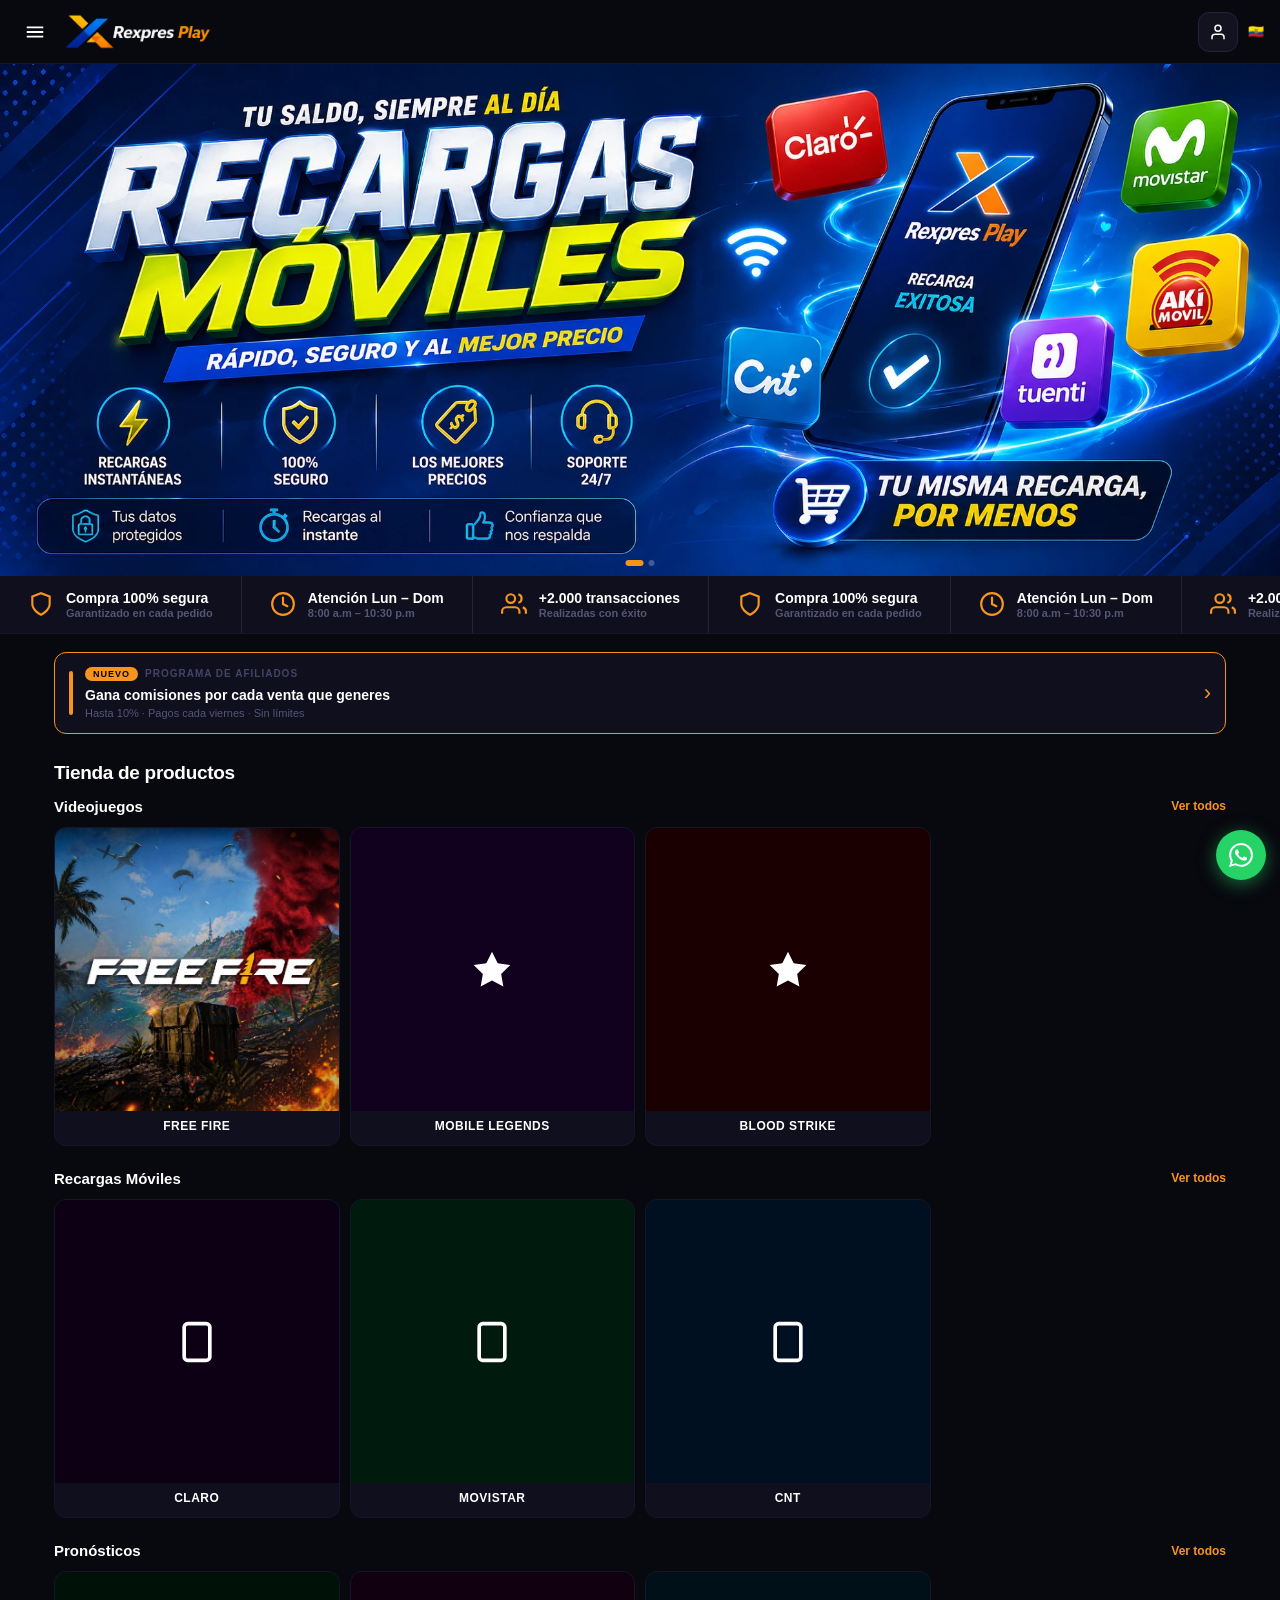
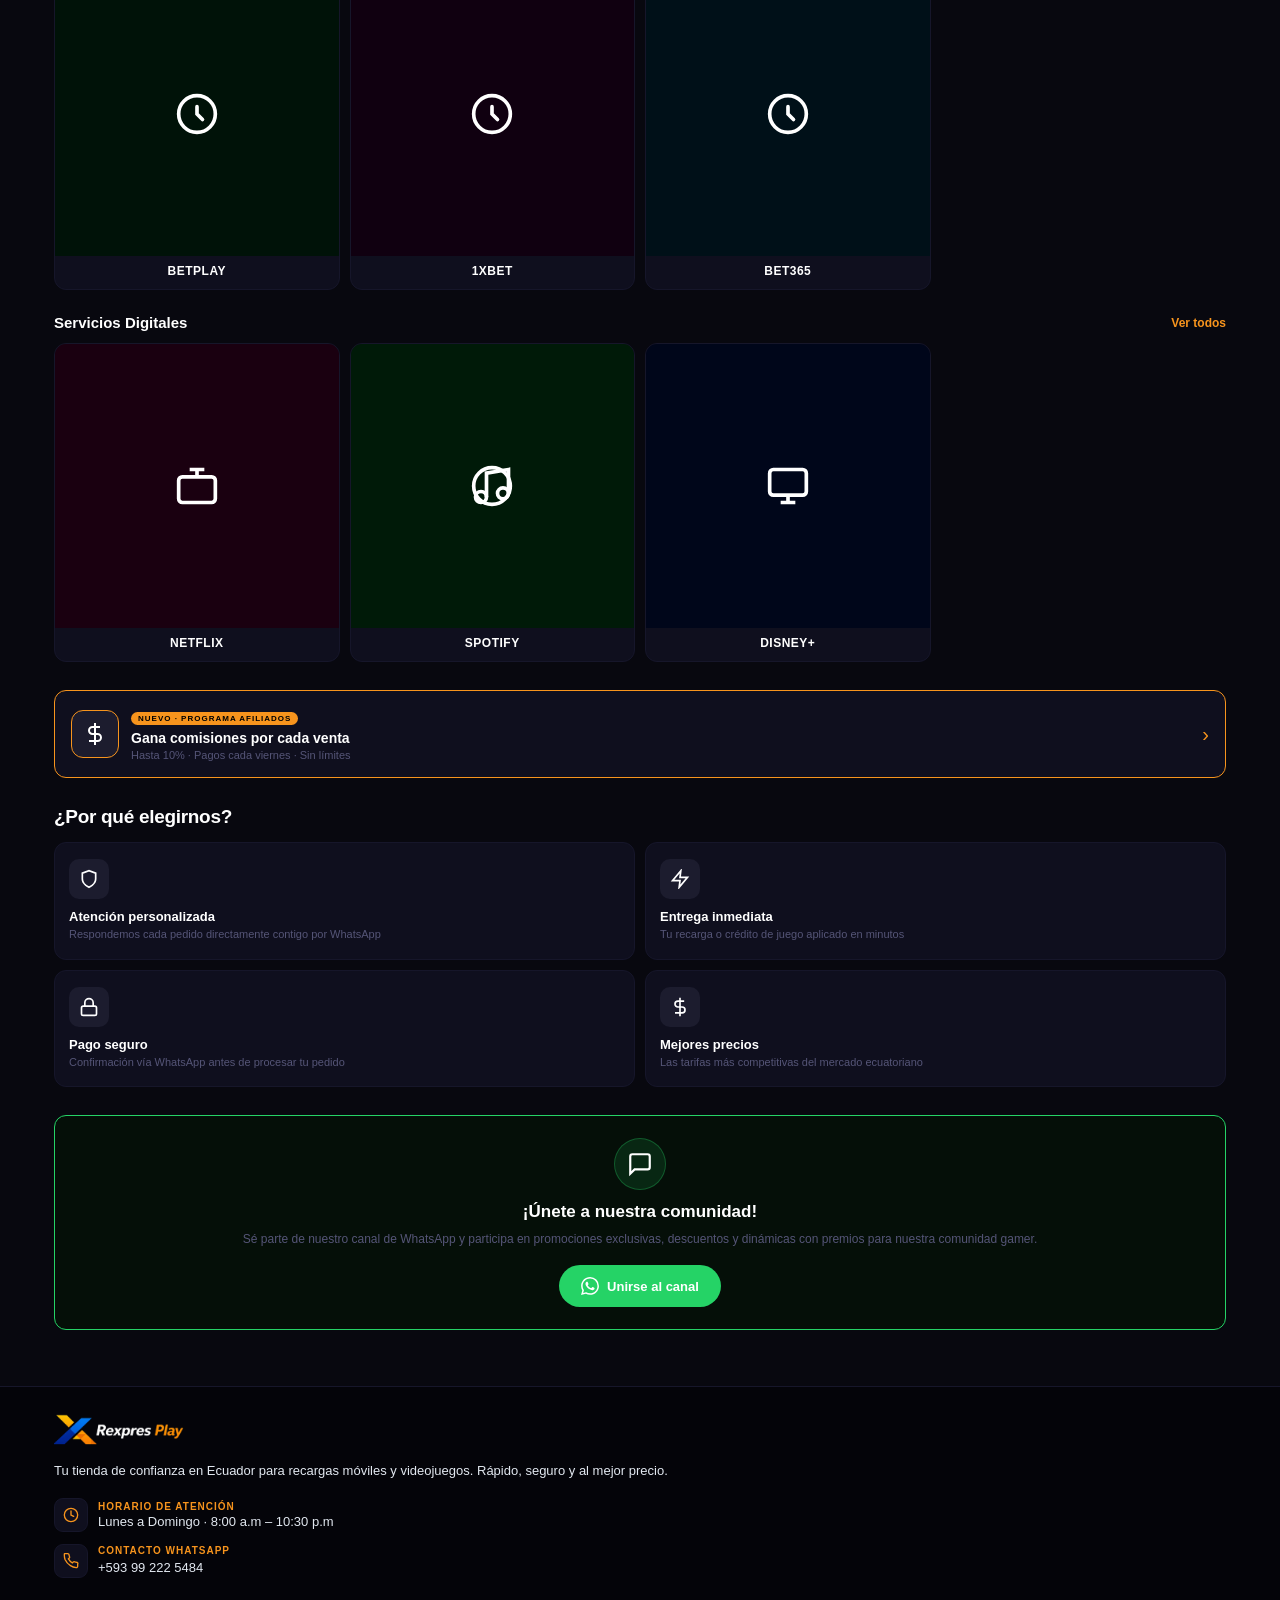
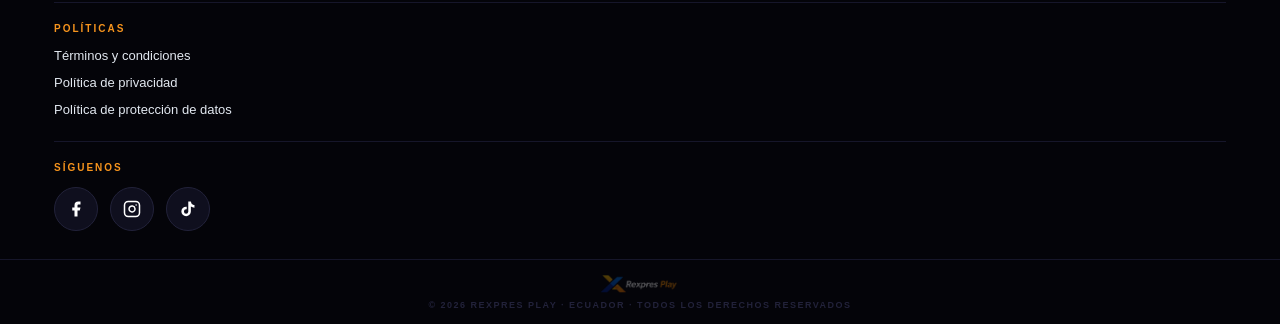
==== commit 0a3820ec: "Add files via upload" ====
--- a/index.html
+++ b/index.html
@@ -85,10 +85,10 @@
   width:100%;aspect-ratio:1/1;
   display:flex;align-items:center;justify-content:center;
 }
-.pcard-ph svg{width:38px;height:38px;}
+.pcard-ph svg{width:44px;height:44px;}
 .pcard-name{
   padding:8px 6px 10px;
-  font-size:11px;font-weight:900;color:#fff;
+  font-size:12px;font-weight:900;color:#fff;
   text-align:center;text-transform:uppercase;letter-spacing:.5px;line-height:1.3;
 }
 
@@ -288,73 +288,8 @@
 
 <main>
 
-  <!-- TICKER ANIMADO -->
-  <div style="background:#0f0f1e;border-top:1px solid #16162a;border-bottom:1px solid #16162a;overflow:hidden;padding:10px 0;">
-    <div style="display:flex;animation:ticker 22s linear infinite;width:max-content;">
-      <!-- bloque 1 -->
-      <div style="display:flex;align-items:center;gap:32px;padding-right:48px;white-space:nowrap;">
-        <span style="display:flex;align-items:center;gap:8px;font-size:13px;font-weight:700;color:#fff;">
-          <svg width="15" height="15" fill="none" stroke="#f7941d" stroke-width="2.2" viewBox="0 0 24 24"><path d="M12 22s8-4 8-10V5l-8-3-8 3v7c0 6 8 10 8 10z"/></svg>
-          Compra 100% segura
-        </span>
-        <span style="color:#f7941d;font-size:12px;">✦</span>
-        <span style="display:flex;align-items:center;gap:8px;font-size:13px;font-weight:700;color:#fff;">
-          <svg width="15" height="15" fill="none" stroke="#f7941d" stroke-width="2.2" viewBox="0 0 24 24"><circle cx="12" cy="12" r="10"/><path d="M12 6v6l4 2" stroke-linecap="round"/></svg>
-          Atención Lun–Dom · 8:00 a.m – 10:30 p.m
-        </span>
-        <span style="color:#f7941d;font-size:12px;">✦</span>
-        <span style="display:flex;align-items:center;gap:8px;font-size:13px;font-weight:700;color:#fff;">
-          <svg width="15" height="15" fill="none" stroke="#f7941d" stroke-width="2.2" viewBox="0 0 24 24"><path d="M17 21v-2a4 4 0 00-4-4H5a4 4 0 00-4 4v2"/><circle cx="9" cy="7" r="4"/><path d="M23 21v-2a4 4 0 00-3-3.87"/><path d="M16 3.13a4 4 0 010 7.75"/></svg>
-          +500 clientes satisfechos
-        </span>
-        <span style="color:#f7941d;font-size:12px;">✦</span>
-        <span style="display:flex;align-items:center;gap:8px;font-size:13px;font-weight:700;color:#fff;">
-          <svg width="15" height="15" fill="none" stroke="#f7941d" stroke-width="2.2" viewBox="0 0 24 24"><polygon points="13 2 3 14 12 14 11 22 21 10 12 10 13 2"/></svg>
-          Entrega inmediata garantizada
-        </span>
-        <span style="color:#f7941d;font-size:12px;">✦</span>
-        <span style="display:flex;align-items:center;gap:8px;font-size:13px;font-weight:700;color:#fff;">
-          <svg width="15" height="15" fill="none" stroke="#f7941d" stroke-width="2.2" viewBox="0 0 24 24"><rect x="5" y="2" width="14" height="20" rx="2"/><line x1="12" y1="18" x2="12.01" y2="18" stroke-linecap="round"/></svg>
-          6 operadoras disponibles
-        </span>
-        <span style="color:#f7941d;font-size:12px;">✦</span>
-      </div>
-      <!-- bloque 2 — copia para loop infinito -->
-      <div style="display:flex;align-items:center;gap:32px;padding-right:48px;white-space:nowrap;">
-        <span style="display:flex;align-items:center;gap:8px;font-size:13px;font-weight:700;color:#fff;">
-          <svg width="15" height="15" fill="none" stroke="#f7941d" stroke-width="2.2" viewBox="0 0 24 24"><path d="M12 22s8-4 8-10V5l-8-3-8 3v7c0 6 8 10 8 10z"/></svg>
-          Compra 100% segura
-        </span>
-        <span style="color:#f7941d;font-size:12px;">✦</span>
-        <span style="display:flex;align-items:center;gap:8px;font-size:13px;font-weight:700;color:#fff;">
-          <svg width="15" height="15" fill="none" stroke="#f7941d" stroke-width="2.2" viewBox="0 0 24 24"><circle cx="12" cy="12" r="10"/><path d="M12 6v6l4 2" stroke-linecap="round"/></svg>
-          Atención Lun–Dom · 8:00 a.m – 10:30 p.m
-        </span>
-        <span style="color:#f7941d;font-size:12px;">✦</span>
-        <span style="display:flex;align-items:center;gap:8px;font-size:13px;font-weight:700;color:#fff;">
-          <svg width="15" height="15" fill="none" stroke="#f7941d" stroke-width="2.2" viewBox="0 0 24 24"><path d="M17 21v-2a4 4 0 00-4-4H5a4 4 0 00-4 4v2"/><circle cx="9" cy="7" r="4"/><path d="M23 21v-2a4 4 0 00-3-3.87"/><path d="M16 3.13a4 4 0 010 7.75"/></svg>
-          +500 clientes satisfechos
-        </span>
-        <span style="color:#f7941d;font-size:12px;">✦</span>
-        <span style="display:flex;align-items:center;gap:8px;font-size:13px;font-weight:700;color:#fff;">
-          <svg width="15" height="15" fill="none" stroke="#f7941d" stroke-width="2.2" viewBox="0 0 24 24"><polygon points="13 2 3 14 12 14 11 22 21 10 12 10 13 2"/></svg>
-          Entrega inmediata garantizada
-        </span>
-        <span style="color:#f7941d;font-size:12px;">✦</span>
-        <span style="display:flex;align-items:center;gap:8px;font-size:13px;font-weight:700;color:#fff;">
-          <svg width="15" height="15" fill="none" stroke="#f7941d" stroke-width="2.2" viewBox="0 0 24 24"><rect x="5" y="2" width="14" height="20" rx="2"/><line x1="12" y1="18" x2="12.01" y2="18" stroke-linecap="round"/></svg>
-          6 operadoras disponibles
-        </span>
-        <span style="color:#f7941d;font-size:12px;">✦</span>
-      </div>
-    </div>
-  </div>
-  <style>
-  @keyframes ticker {
-    0%   { transform: translateX(0); }
-    100% { transform: translateX(-50%); }
-  }
-  </style>
+  <!-- HERO -->
+  <div class="hero-wrap">
     <img class="hero-base" id="hero-base" src="banner1.webp" alt="Rexpres Play">
     <div class="hero-extra" id="hero-extra"><img src="banner2.webp" alt="Banner 2"></div>
     <div class="hero-dots">
@@ -363,47 +298,65 @@
     </div>
   </div>
 
-  <!-- TICKER ANIMADO debajo del banner -->
-  <style>
-  @keyframes ticker{0%{transform:translateX(0)}100%{transform:translateX(-50%)}}
-  </style>
-  <div style="background:#0f0f1e;border-bottom:1px solid #16162a;overflow:hidden;padding:13px 0;">
-    <div style="display:flex;animation:ticker 20s linear infinite;width:max-content;will-change:transform;">
+  <!-- TICKER ANIMADO — solo debajo del banner -->
+  <style>@keyframes ticker{0%{transform:translateX(0)}100%{transform:translateX(-50%)}}</style>
+  <div style="background:#0f0f1e;border-bottom:1.5px solid #16162a;overflow:hidden;padding:0;">
+    <div style="display:flex;animation:ticker 26s linear infinite;width:max-content;will-change:transform;">
       <!-- bloque 1 -->
-      <div style="display:flex;align-items:center;gap:36px;padding-right:56px;white-space:nowrap;">
-        <span style="display:flex;align-items:center;gap:9px;font-size:15px;font-weight:900;color:#fff;">
-          <svg width="17" height="17" fill="none" stroke="#f7941d" stroke-width="2.2" viewBox="0 0 24 24"><path d="M12 22s8-4 8-10V5l-8-3-8 3v7c0 6 8 10 8 10z"/></svg>
-          Compra 100% segura
-        </span>
-        <span style="color:#f7941d;font-size:16px;font-weight:900;">✦</span>
-        <span style="display:flex;align-items:center;gap:9px;font-size:15px;font-weight:900;color:#fff;">
-          <svg width="17" height="17" fill="none" stroke="#f7941d" stroke-width="2.2" viewBox="0 0 24 24"><circle cx="12" cy="12" r="10"/><path d="M12 6v6l4 2" stroke-linecap="round"/></svg>
-          Atención Lun – Dom · 8:00 a.m – 10:30 p.m
-        </span>
-        <span style="color:#f7941d;font-size:16px;font-weight:900;">✦</span>
-        <span style="display:flex;align-items:center;gap:9px;font-size:15px;font-weight:900;color:#fff;">
-          <svg width="17" height="17" fill="none" stroke="#f7941d" stroke-width="2.2" viewBox="0 0 24 24"><path d="M17 21v-2a4 4 0 00-4-4H5a4 4 0 00-4 4v2"/><circle cx="9" cy="7" r="4"/><path d="M23 21v-2a4 4 0 00-3-3.87"/><path d="M16 3.13a4 4 0 010 7.75"/></svg>
-          +2.000 transacciones realizadas
-        </span>
-        <span style="color:#f7941d;font-size:16px;font-weight:900;">✦</span>
-      </div>
-      <!-- bloque 2 — copia para loop -->
-      <div style="display:flex;align-items:center;gap:36px;padding-right:56px;white-space:nowrap;">
-        <span style="display:flex;align-items:center;gap:9px;font-size:15px;font-weight:900;color:#fff;">
-          <svg width="17" height="17" fill="none" stroke="#f7941d" stroke-width="2.2" viewBox="0 0 24 24"><path d="M12 22s8-4 8-10V5l-8-3-8 3v7c0 6 8 10 8 10z"/></svg>
-          Compra 100% segura
-        </span>
-        <span style="color:#f7941d;font-size:16px;font-weight:900;">✦</span>
-        <span style="display:flex;align-items:center;gap:9px;font-size:15px;font-weight:900;color:#fff;">
-          <svg width="17" height="17" fill="none" stroke="#f7941d" stroke-width="2.2" viewBox="0 0 24 24"><circle cx="12" cy="12" r="10"/><path d="M12 6v6l4 2" stroke-linecap="round"/></svg>
-          Atención Lun – Dom · 8:00 a.m – 10:30 p.m
-        </span>
-        <span style="color:#f7941d;font-size:16px;font-weight:900;">✦</span>
-        <span style="display:flex;align-items:center;gap:9px;font-size:15px;font-weight:900;color:#fff;">
-          <svg width="17" height="17" fill="none" stroke="#f7941d" stroke-width="2.2" viewBox="0 0 24 24"><path d="M17 21v-2a4 4 0 00-4-4H5a4 4 0 00-4 4v2"/><circle cx="9" cy="7" r="4"/><path d="M23 21v-2a4 4 0 00-3-3.87"/><path d="M16 3.13a4 4 0 010 7.75"/></svg>
-          +2.000 transacciones realizadas
-        </span>
-        <span style="color:#f7941d;font-size:16px;font-weight:900;">✦</span>
+      <div style="display:flex;align-items:stretch;white-space:nowrap;">
+
+        <div style="display:flex;align-items:center;gap:12px;padding:14px 28px;border-right:1px solid #22223a;">
+          <svg width="26" height="26" fill="none" stroke="#f7941d" stroke-width="2" viewBox="0 0 24 24"><path d="M12 22s8-4 8-10V5l-8-3-8 3v7c0 6 8 10 8 10z"/></svg>
+          <div>
+            <div style="font-size:14px;font-weight:900;color:#fff;line-height:1.2;">Compra 100% segura</div>
+            <div style="font-size:11px;color:#555577;font-weight:600;">Garantizado en cada pedido</div>
+          </div>
+        </div>
+
+        <div style="display:flex;align-items:center;gap:12px;padding:14px 28px;border-right:1px solid #22223a;">
+          <svg width="26" height="26" fill="none" stroke="#f7941d" stroke-width="2" viewBox="0 0 24 24"><circle cx="12" cy="12" r="10"/><path d="M12 6v6l4 2" stroke-linecap="round"/></svg>
+          <div>
+            <div style="font-size:14px;font-weight:900;color:#fff;line-height:1.2;">Atención Lun – Dom</div>
+            <div style="font-size:11px;color:#555577;font-weight:600;">8:00 a.m – 10:30 p.m</div>
+          </div>
+        </div>
+
+        <div style="display:flex;align-items:center;gap:12px;padding:14px 28px;border-right:1px solid #22223a;">
+          <svg width="26" height="26" fill="none" stroke="#f7941d" stroke-width="2" viewBox="0 0 24 24"><path d="M17 21v-2a4 4 0 00-4-4H5a4 4 0 00-4 4v2"/><circle cx="9" cy="7" r="4"/><path d="M23 21v-2a4 4 0 00-3-3.87"/><path d="M16 3.13a4 4 0 010 7.75"/></svg>
+          <div>
+            <div style="font-size:14px;font-weight:900;color:#fff;line-height:1.2;">+2.000 transacciones</div>
+            <div style="font-size:11px;color:#555577;font-weight:600;">Realizadas con éxito</div>
+          </div>
+        </div>
+
+      </div>
+      <!-- bloque 2 — copia exacta para loop -->
+      <div style="display:flex;align-items:stretch;white-space:nowrap;">
+
+        <div style="display:flex;align-items:center;gap:12px;padding:14px 28px;border-right:1px solid #22223a;">
+          <svg width="26" height="26" fill="none" stroke="#f7941d" stroke-width="2" viewBox="0 0 24 24"><path d="M12 22s8-4 8-10V5l-8-3-8 3v7c0 6 8 10 8 10z"/></svg>
+          <div>
+            <div style="font-size:14px;font-weight:900;color:#fff;line-height:1.2;">Compra 100% segura</div>
+            <div style="font-size:11px;color:#555577;font-weight:600;">Garantizado en cada pedido</div>
+          </div>
+        </div>
+
+        <div style="display:flex;align-items:center;gap:12px;padding:14px 28px;border-right:1px solid #22223a;">
+          <svg width="26" height="26" fill="none" stroke="#f7941d" stroke-width="2" viewBox="0 0 24 24"><circle cx="12" cy="12" r="10"/><path d="M12 6v6l4 2" stroke-linecap="round"/></svg>
+          <div>
+            <div style="font-size:14px;font-weight:900;color:#fff;line-height:1.2;">Atención Lun – Dom</div>
+            <div style="font-size:11px;color:#555577;font-weight:600;">8:00 a.m – 10:30 p.m</div>
+          </div>
+        </div>
+
+        <div style="display:flex;align-items:center;gap:12px;padding:14px 28px;border-right:1px solid #22223a;">
+          <svg width="26" height="26" fill="none" stroke="#f7941d" stroke-width="2" viewBox="0 0 24 24"><path d="M17 21v-2a4 4 0 00-4-4H5a4 4 0 00-4 4v2"/><circle cx="9" cy="7" r="4"/><path d="M23 21v-2a4 4 0 00-3-3.87"/><path d="M16 3.13a4 4 0 010 7.75"/></svg>
+          <div>
+            <div style="font-size:14px;font-weight:900;color:#fff;line-height:1.2;">+2.000 transacciones</div>
+            <div style="font-size:11px;color:#555577;font-weight:600;">Realizadas con éxito</div>
+          </div>
+        </div>
+
       </div>
     </div>
   </div>
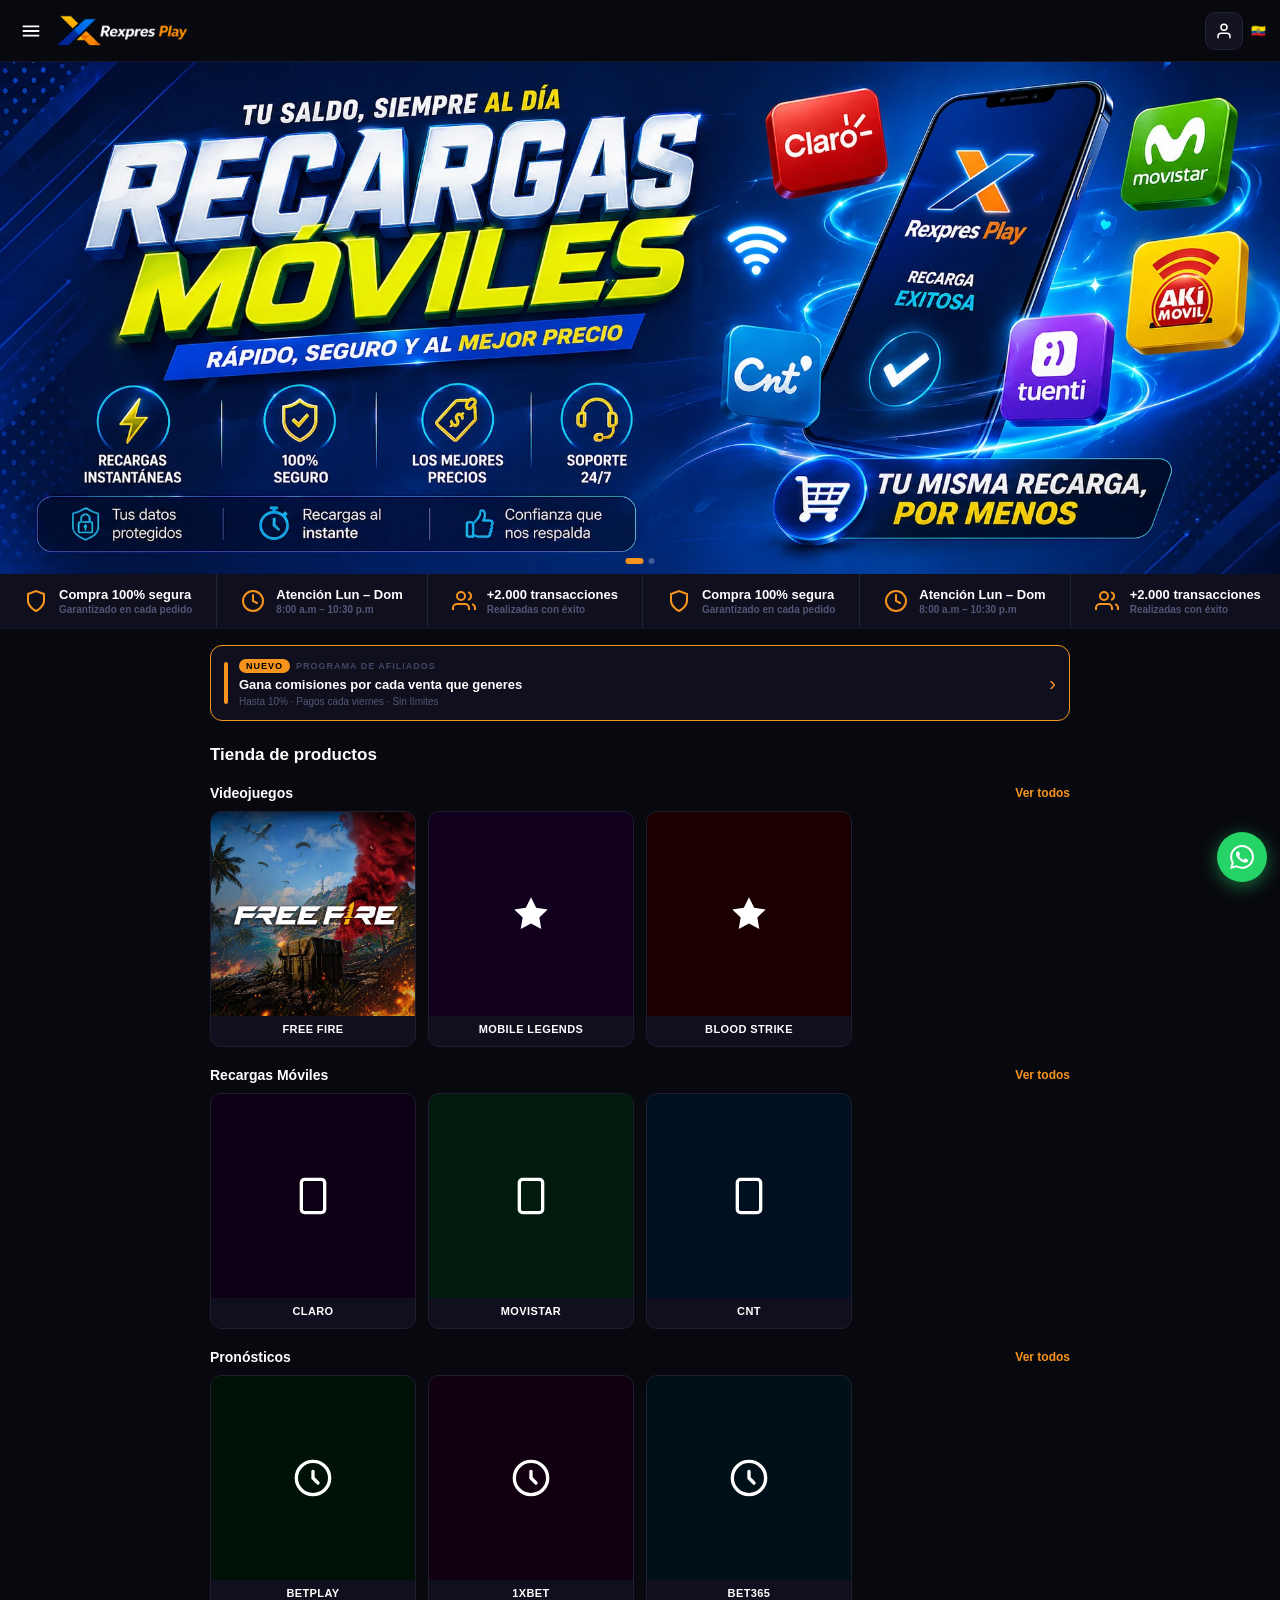
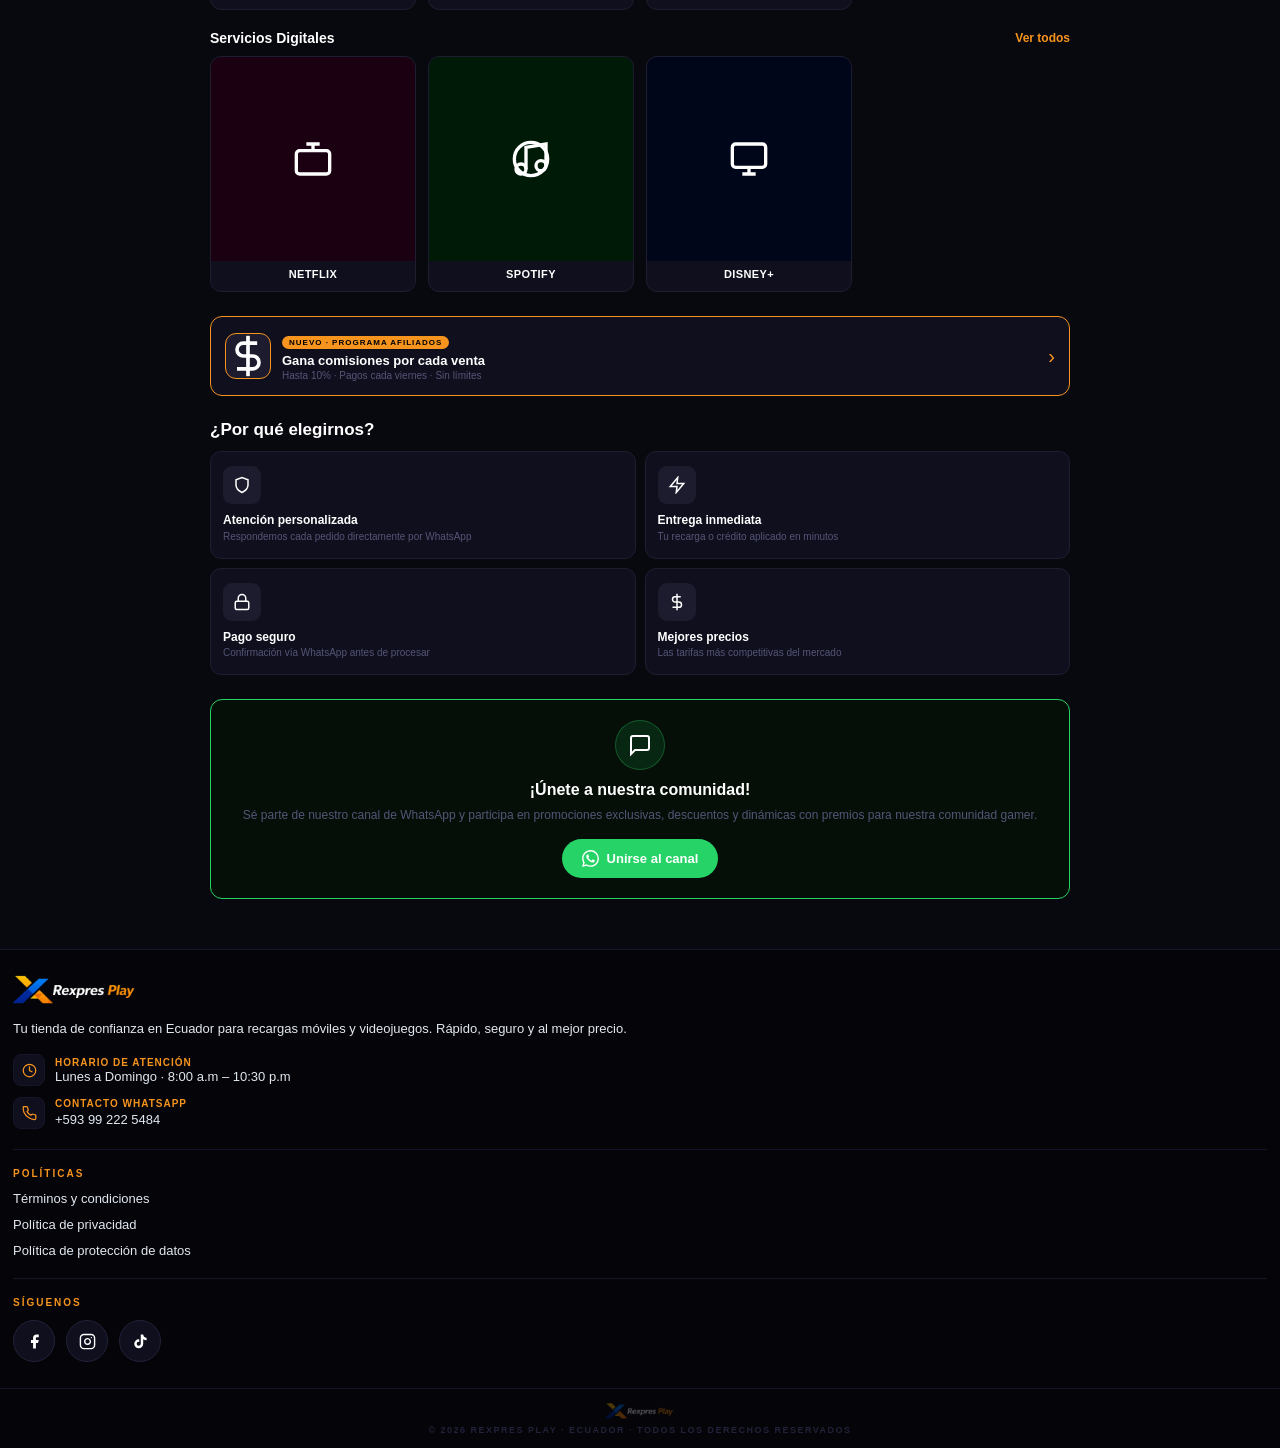
==== commit 676d99a8: "Add files via upload" ====
--- a/index.html
+++ b/index.html
@@ -5,35 +5,24 @@
 <meta name="viewport" content="width=device-width, initial-scale=1.0">
 <title>Rexpres Play · Ecuador</title>
 <style>
-/* ── RESET ── */
 *,*::before,*::after{box-sizing:border-box;margin:0;padding:0;}
-html,body{background:#08080f;color:#fff;font-family:Arial,Helvetica,sans-serif;min-height:100%;}
+html,body{background:#08080f;color:#fff;font-family:Arial,Helvetica,sans-serif;min-height:100%;overflow-x:hidden;}
 body{display:flex;flex-direction:column;}
 main{flex:1;}
 a{text-decoration:none;color:inherit;}
-img{display:block;}
-
-/* ── HEADER ── */
-.hdr{
-  background:#08080f;border-bottom:1px solid #16162a;
-  position:sticky;top:0;z-index:100;
-  height:64px;padding:0 16px;
-  display:flex;align-items:center;justify-content:space-between;
-}
-.hdr-left{display:flex;align-items:center;gap:12px;}
-.hdr-right{display:flex;align-items:center;gap:10px;}
-.burger-btn{background:none;border:none;cursor:pointer;padding:8px;display:flex;align-items:center;}
-.acct-btn{
-  background:#13131f;border:1.5px solid #22223a;
-  border-radius:11px;width:40px;height:40px;
-  display:flex;align-items:center;justify-content:center;
-  cursor:pointer;transition:border-color .2s;
-}
+img{display:block;max-width:100%;}
+
+/* HEADER */
+.hdr{background:#08080f;border-bottom:1px solid #16162a;position:sticky;top:0;z-index:100;height:62px;padding:0 14px;display:flex;align-items:center;justify-content:space-between;}
+.hdr-left{display:flex;align-items:center;gap:10px;}
+.hdr-right{display:flex;align-items:center;gap:8px;}
+.burger-btn{background:none;border:none;cursor:pointer;padding:6px;display:flex;align-items:center;}
+.acct-btn{background:#13131f;border:1.5px solid #22223a;border-radius:10px;width:38px;height:38px;display:flex;align-items:center;justify-content:center;cursor:pointer;transition:border-color .2s;}
 .acct-btn:hover{border-color:#f7941d;}
 
-/* ── HERO ── */
-.hero-wrap{position:relative;width:100%;line-height:0;background:#08080f;}
-.hero-wrap img.hero-base{width:100%;height:auto;display:block;}
+/* HERO */
+.hero-wrap{position:relative;width:100%;overflow:hidden;line-height:0;}
+.hero-wrap img.hero-base{width:100%;height:auto;display:block;object-fit:cover;}
 .hero-extra{position:absolute;inset:0;opacity:0;transition:opacity 1.1s;}
 .hero-extra.on{opacity:1;}
 .hero-extra img{width:100%;height:100%;object-fit:cover;}
@@ -41,162 +30,112 @@
 .hero-dot{width:6px;height:6px;border-radius:3px;background:rgba(255,255,255,.25);cursor:pointer;transition:all .3s;}
 .hero-dot.on{width:18px;background:#f7941d;}
 
-/* ── WRAP ── */
-.wrap{max-width:1200px;margin:0 auto;padding:0 14px;}
-
-/* ── NOVEDAD STRIP ── */
-.nov-strip{
-  display:flex;align-items:center;gap:12px;
-  background:#0f0f1e;border:1.5px solid #f7941d;
-  border-radius:12px;padding:14px;margin:18px 0 0;
-  cursor:pointer;transition:box-shadow .2s;
-}
-.nov-strip:hover{box-shadow:0 4px 24px rgba(247,148,29,.2);}
-.nov-bar{width:4px;height:44px;background:#f7941d;border-radius:4px;flex-shrink:0;}
-.nov-body{flex:1;}
-.nov-top{display:flex;align-items:center;gap:7px;margin-bottom:5px;}
-.nov-badge{background:#f7941d;color:#000;font-size:9px;font-weight:900;text-transform:uppercase;letter-spacing:1px;padding:2px 8px;border-radius:20px;}
-.nov-cat{font-size:10px;font-weight:700;color:#444466;text-transform:uppercase;letter-spacing:1px;}
-.nov-title{font-size:14px;font-weight:900;color:#fff;line-height:1.3;margin-bottom:3px;}
-.nov-sub{font-size:11px;color:#555577;}
-.nov-arr{font-size:22px;color:#f7941d;flex-shrink:0;}
-
-/* ── SECTION HEADER ── */
-.sh{display:flex;align-items:center;justify-content:space-between;margin:28px 0 14px;}
-.sh-title{font-size:19px;font-weight:900;color:#fff;letter-spacing:-.3px;}
-.sh-link{font-size:12px;font-weight:900;color:#f7941d;white-space:nowrap;}
-.sh-link:hover{color:#ffa83c;}
-
-/* ── PRODUCT GRID ── */
-.pgrid{display:grid;grid-template-columns:repeat(3,1fr);gap:10px;}
-@media(min-width:600px){.pgrid{grid-template-columns:repeat(4,1fr);}}
-
-.pcard{
-  background:#0f0f1e;border:1px solid #16162a;
-  border-radius:12px;overflow:hidden;
-  text-decoration:none;
-  transition:transform .18s,border-color .18s;
-  cursor:pointer;
-}
+/* TICKER */
+@keyframes ticker{0%{transform:translateX(0)}100%{transform:translateX(-50%)}}
+.ticker-wrap{background:#0f0f1e;border-bottom:1px solid #16162a;overflow:hidden;}
+.ticker-inner{display:flex;animation:ticker 24s linear infinite;width:max-content;will-change:transform;}
+.ticker-item{display:flex;align-items:center;gap:11px;padding:13px 24px;border-right:1px solid #22223a;white-space:nowrap;flex-shrink:0;}
+.ticker-item svg{flex-shrink:0;}
+.ticker-title{font-size:13px;font-weight:900;color:#fff;line-height:1.25;}
+.ticker-sub{font-size:10px;color:#555577;font-weight:600;margin-top:1px;}
+
+/* WRAP */
+.wrap{max-width:100%;margin:0 auto;padding:0 13px;}
+@media(min-width:700px){.wrap{max-width:900px;padding:0 20px;}}
+
+/* NOVEDAD */
+.nov{display:flex;align-items:center;gap:11px;background:#0f0f1e;border:1.5px solid #f7941d;border-radius:12px;padding:13px;margin:16px 0 0;cursor:pointer;transition:box-shadow .2s;}
+.nov:hover{box-shadow:0 4px 20px rgba(247,148,29,.2);}
+.nov-bar{width:4px;min-height:42px;background:#f7941d;border-radius:4px;flex-shrink:0;}
+.nov-body{flex:1;min-width:0;}
+.nov-top{display:flex;align-items:center;gap:6px;margin-bottom:4px;}
+.nov-badge{background:#f7941d;color:#000;font-size:9px;font-weight:900;text-transform:uppercase;letter-spacing:1px;padding:2px 7px;border-radius:20px;white-space:nowrap;}
+.nov-cat{font-size:9px;font-weight:700;color:#444466;text-transform:uppercase;letter-spacing:1px;}
+.nov-title{font-size:13px;font-weight:900;color:#fff;line-height:1.3;margin-bottom:2px;}
+.nov-sub{font-size:10px;color:#555577;}
+.nov-arr{font-size:20px;color:#f7941d;flex-shrink:0;}
+
+/* SECTION HEADERS */
+.sh{display:flex;align-items:center;justify-content:space-between;margin:24px 0 11px;}
+.sh-title{font-size:17px;font-weight:900;color:#fff;}
+.sh-link{font-size:12px;font-weight:900;color:#f7941d;}
+
+.sub-sh{display:flex;align-items:center;justify-content:space-between;margin:20px 0 10px;}
+.sub-sh-title{font-size:14px;font-weight:900;color:#fff;}
+.sub-sh-link{font-size:12px;font-weight:900;color:#f7941d;}
+
+/* PRODUCT GRID — 3 columnas en móvil */
+.pgrid{display:grid;grid-template-columns:repeat(3,1fr);gap:9px;}
+@media(min-width:600px){.pgrid{grid-template-columns:repeat(4,1fr);gap:12px;}}
+
+.pcard{background:#0f0f1e;border:1px solid #1e1e30;border-radius:11px;overflow:hidden;text-decoration:none;transition:transform .18s,border-color .18s;display:block;}
 .pcard:hover{transform:translateY(-3px);border-color:#f7941d;}
 .pcard:active{transform:scale(.97);}
-.pcard-img{width:100%;aspect-ratio:1/1;object-fit:cover;}
-.pcard-ph{
-  width:100%;aspect-ratio:1/1;
-  display:flex;align-items:center;justify-content:center;
-}
-.pcard-ph svg{width:44px;height:44px;}
-.pcard-name{
-  padding:8px 6px 10px;
-  font-size:12px;font-weight:900;color:#fff;
-  text-align:center;text-transform:uppercase;letter-spacing:.5px;line-height:1.3;
-}
-
-/* ── AFIL BANNER ── */
-.afil{
-  display:flex;align-items:center;gap:12px;
-  background:#0f0f1e;border:1.5px solid #f7941d;
-  border-radius:12px;padding:16px;margin-top:28px;
-  transition:box-shadow .2s;
-}
-.afil:hover{box-shadow:0 4px 24px rgba(247,148,29,.2);}
-.afil-ico{
-  width:48px;height:48px;border-radius:12px;
-  background:#1c1c2e;border:1px solid #f7941d;
-  display:flex;align-items:center;justify-content:center;flex-shrink:0;
-}
-.afil-ico svg{width:24px;height:24px;}
-.afil-body{flex:1;}
-.afil-tag{display:inline-block;background:#f7941d;color:#000;font-size:8px;font-weight:900;text-transform:uppercase;letter-spacing:1px;padding:2px 7px;border-radius:20px;margin-bottom:5px;}
-.afil-title{font-size:14px;font-weight:900;color:#fff;margin-bottom:3px;}
-.afil-sub{font-size:11px;color:#555577;}
+.pcard-img{width:100%;aspect-ratio:1/1;object-fit:cover;display:block;}
+.pcard-ph{width:100%;aspect-ratio:1/1;display:flex;align-items:center;justify-content:center;}
+.pcard-ph svg{width:40px;height:40px;}
+.pcard-name{padding:7px 5px 9px;font-size:11px;font-weight:900;color:#fff;text-align:center;text-transform:uppercase;letter-spacing:.4px;line-height:1.25;}
+
+/* AFIL */
+.afil{display:flex;align-items:center;gap:11px;background:#0f0f1e;border:1.5px solid #f7941d;border-radius:12px;padding:14px;margin-top:24px;transition:box-shadow .2s;}
+.afil:hover{box-shadow:0 4px 20px rgba(247,148,29,.2);}
+.afil-ico{width:46px;height:46px;border-radius:11px;background:#1c1c2e;border:1px solid #f7941d;display:flex;align-items:center;justify-content:center;flex-shrink:0;}
+.afil-body{flex:1;min-width:0;}
+.afil-tag{display:inline-block;background:#f7941d;color:#000;font-size:8px;font-weight:900;text-transform:uppercase;letter-spacing:1px;padding:2px 7px;border-radius:20px;margin-bottom:4px;}
+.afil-title{font-size:13px;font-weight:900;color:#fff;margin-bottom:2px;}
+.afil-sub{font-size:10px;color:#555577;}
 .afil-arr{font-size:20px;color:#f7941d;flex-shrink:0;}
 
-/* ── WHY SECTION ── */
-.why-grid{display:grid;grid-template-columns:1fr 1fr;gap:10px;margin-top:14px;}
-.why-card{
-  background:#0f0f1e;border:1px solid #16162a;
-  border-radius:12px;padding:16px 14px;
-  display:flex;flex-direction:column;gap:10px;
-  transition:border-color .2s;
-}
+/* WHY */
+.why-grid{display:grid;grid-template-columns:1fr 1fr;gap:9px;margin-top:11px;}
+.why-card{background:#0f0f1e;border:1px solid #1e1e30;border-radius:11px;padding:14px 12px;display:flex;flex-direction:column;gap:9px;transition:border-color .2s;}
 .why-card:hover{border-color:#f7941d;}
-.why-ico{
-  width:40px;height:40px;border-radius:10px;
-  background:#1c1c2e;
-  display:flex;align-items:center;justify-content:center;
-}
-.why-ico svg{width:20px;height:20px;}
-.why-title{font-size:13px;font-weight:900;color:#fff;line-height:1.3;}
-.why-desc{font-size:11px;color:#555577;line-height:1.5;}
-
-/* ── STATS STRIP ── */
-.stats{display:grid;grid-template-columns:repeat(3,1fr);gap:1px;background:#16162a;border-radius:12px;overflow:hidden;margin-top:28px;}
-.stat{background:#0f0f1e;padding:16px 8px;text-align:center;}
-.stat-num{font-size:22px;font-weight:900;color:#f7941d;line-height:1;}
-.stat-lbl{font-size:10px;font-weight:700;color:#555577;text-transform:uppercase;letter-spacing:.5px;margin-top:5px;}
-
-/* ── COMUNIDAD ── */
-.comunidad{
-  background:#050f08;border:1.5px solid #25d366;
-  border-radius:12px;padding:22px 16px;text-align:center;margin-top:28px;
-}
-.com-ico{
-  width:52px;height:52px;border-radius:50%;
-  background:rgba(37,211,102,.12);border:1px solid rgba(37,211,102,.3);
-  display:flex;align-items:center;justify-content:center;
-  margin:0 auto 12px;
-}
-.com-ico svg{width:26px;height:26px;}
-.com-title{font-size:17px;font-weight:900;color:#fff;margin-bottom:8px;}
-.com-desc{font-size:12px;color:#555577;line-height:1.6;margin-bottom:16px;}
-.com-btn{
-  display:inline-flex;align-items:center;gap:8px;
-  background:#25d366;color:#fff;font-size:13px;font-weight:900;
-  padding:12px 22px;border-radius:50px;
-  transition:background .2s;
-}
+.why-ico{width:38px;height:38px;border-radius:9px;background:#1c1c2e;display:flex;align-items:center;justify-content:center;}
+.why-ico svg{width:18px;height:18px;}
+.why-title{font-size:12px;font-weight:900;color:#fff;line-height:1.3;}
+.why-desc{font-size:10px;color:#555577;line-height:1.5;}
+
+/* COMUNIDAD */
+.comunidad{background:#050f08;border:1.5px solid #25d366;border-radius:12px;padding:20px 14px;text-align:center;margin-top:24px;}
+.com-ico{width:50px;height:50px;border-radius:50%;background:rgba(37,211,102,.12);border:1px solid rgba(37,211,102,.3);display:flex;align-items:center;justify-content:center;margin:0 auto 11px;}
+.com-ico svg{width:24px;height:24px;}
+.com-title{font-size:16px;font-weight:900;color:#fff;margin-bottom:7px;}
+.com-desc{font-size:12px;color:#555577;line-height:1.6;margin-bottom:14px;}
+.com-btn{display:inline-flex;align-items:center;gap:8px;background:#25d366;color:#fff;font-size:13px;font-weight:900;padding:11px 20px;border-radius:50px;transition:background .2s;}
 .com-btn:hover{background:#1db954;}
-.com-btn svg{width:18px;height:18px;fill:white;}
-
-/* ── WA FLOAT ── */
-.wa-float{
-  position:fixed;bottom:20px;right:14px;
-  width:50px;height:50px;background:#25d366;border-radius:50%;
-  display:flex;align-items:center;justify-content:center;
-  box-shadow:0 4px 18px rgba(37,211,102,.5);z-index:500;
-  transition:transform .2s;
-}
+.com-btn svg{width:17px;height:17px;fill:white;}
+
+/* WA FLOAT */
+.wa-float{position:fixed;bottom:18px;right:13px;width:50px;height:50px;background:#25d366;border-radius:50%;display:flex;align-items:center;justify-content:center;box-shadow:0 4px 18px rgba(37,211,102,.5);z-index:500;transition:transform .2s;}
 .wa-float:hover{transform:scale(1.08);}
 .wa-float svg{width:24px;height:24px;fill:white;}
 
-/* ── MODAL ── */
+/* MODAL */
 .modal-ov{display:none;position:fixed;inset:0;background:rgba(0,0,0,.88);z-index:400;align-items:center;justify-content:center;padding:16px;}
 .modal-ov.open{display:flex;}
-.modal-box{background:#0f0f1e;border:1.5px solid #22223a;border-radius:18px;padding:24px;width:100%;max-width:310px;}
-.mopt{display:flex;align-items:center;justify-content:space-between;padding:13px;background:#13131f;border:1px solid #22223a;border-radius:10px;margin-bottom:10px;text-decoration:none;transition:border-color .2s;}
+.modal-box{background:#0f0f1e;border:1.5px solid #22223a;border-radius:16px;padding:22px;width:100%;max-width:300px;}
+.mopt{display:flex;align-items:center;justify-content:space-between;padding:12px;background:#13131f;border:1px solid #22223a;border-radius:9px;margin-bottom:9px;text-decoration:none;transition:border-color .2s;}
 .mopt:hover{border-color:#f7941d;}
-.mopt:last-of-type{margin-bottom:0;}
-
-/* ── DRAWER ── */
+
+/* DRAWER */
 .dr-ov{display:none;position:fixed;inset:0;background:rgba(0,0,0,.65);z-index:199;}
 .dr-ov.open{display:block;}
-.drawer{position:fixed;top:0;left:-265px;width:252px;height:100%;z-index:200;background:#08080f;border-right:1px solid #16162a;transition:left .28s ease;display:flex;flex-direction:column;}
+.drawer{position:fixed;top:0;left:-260px;width:248px;height:100%;z-index:200;background:#08080f;border-right:1px solid #16162a;transition:left .28s ease;display:flex;flex-direction:column;}
 .drawer.open{left:0;}
-.dr-head{display:flex;align-items:center;justify-content:space-between;padding:14px;border-bottom:1px solid #16162a;}
+.dr-head{display:flex;align-items:center;justify-content:space-between;padding:13px;border-bottom:1px solid #16162a;}
 .dr-close{background:none;border:none;color:#fff;font-size:18px;cursor:pointer;}
-.dr-nav{flex:1;overflow-y:auto;padding:6px 0;}
-.dr-item{display:flex;align-items:center;gap:10px;padding:13px 16px;color:#9ca3af;border-bottom:1px solid #16162a;text-decoration:none;background:none;border-left:none;border-right:none;border-top:none;width:100%;text-align:left;cursor:pointer;font-family:Arial,sans-serif;font-size:13px;font-weight:700;transition:color .15s,background .15s;}
+.dr-nav{flex:1;overflow-y:auto;}
+.dr-item{display:flex;align-items:center;gap:10px;padding:12px 14px;color:#9ca3af;border-bottom:1px solid #16162a;text-decoration:none;background:none;border-left:none;border-right:none;border-top:none;width:100%;text-align:left;cursor:pointer;font-family:Arial,sans-serif;font-size:13px;font-weight:700;transition:color .15s,background .15s;}
 .dr-item:hover{color:#fff;background:#13131f;}
-.dr-item-ico{width:32px;height:32px;border-radius:8px;background:#13131f;display:flex;align-items:center;justify-content:center;flex-shrink:0;}
-.dr-item-ico svg{width:16px;height:16px;}
-.dr-foot{padding:12px 16px;border-top:1px solid #16162a;}
-
-/* ── FOOTER ── */
-.footer{background:#040409;border-top:1px solid #16162a;margin-top:32px;}
-.ft-main{max-width:1200px;margin:0 auto;padding:26px 14px 0;}
-.ft-divider{height:1px;background:#16162a;margin:20px 0;}
-.ft-bottom{border-top:1px solid #16162a;padding:14px;text-align:center;}
+.dr-item-ico{width:30px;height:30px;border-radius:8px;background:#13131f;display:flex;align-items:center;justify-content:center;flex-shrink:0;}
+.dr-item-ico svg{width:15px;height:15px;}
+.dr-foot{padding:11px 14px;border-top:1px solid #16162a;}
+
+/* FOOTER */
+.footer{background:#040409;border-top:1px solid #16162a;margin-top:28px;}
+.ft-main{padding:24px 13px 0;text-align:left;}
+.ft-div{height:1px;background:#16162a;margin:18px 0;}
+.ft-bottom{border-top:1px solid #16162a;padding:13px;text-align:center;}
 </style>
 </head>
 <body>
@@ -204,27 +143,23 @@
 <!-- MODAL LOGIN -->
 <div class="modal-ov" id="modal-login">
   <div class="modal-box">
-    <p style="font-size:17px;font-weight:900;color:#fff;margin-bottom:4px;">Iniciar sesión</p>
-    <p style="font-size:11px;color:#555577;margin-bottom:18px;">Selecciona cómo deseas acceder</p>
+    <p style="font-size:16px;font-weight:900;color:#fff;margin-bottom:4px;">Iniciar sesión</p>
+    <p style="font-size:11px;color:#555577;margin-bottom:16px;">Selecciona cómo deseas acceder</p>
     <a class="mopt" href="admin.html">
       <div style="display:flex;align-items:center;gap:10px;">
-        <div style="width:34px;height:34px;border-radius:9px;background:#1c1c2e;display:flex;align-items:center;justify-content:center;">
-          <svg width="16" height="16" fill="none" stroke="white" stroke-width="2" viewBox="0 0 24 24"><path d="M12 22s8-4 8-10V5l-8-3-8 3v7c0 6 8 10 8 10z"/></svg>
-        </div>
+        <div style="width:32px;height:32px;border-radius:8px;background:#1c1c2e;display:flex;align-items:center;justify-content:center;"><svg width="15" height="15" fill="none" stroke="white" stroke-width="2" viewBox="0 0 24 24"><path d="M12 22s8-4 8-10V5l-8-3-8 3v7c0 6 8 10 8 10z"/></svg></div>
         <div><div style="font-size:13px;font-weight:900;color:#fff;">Administrador</div><div style="font-size:10px;color:#555577;">Panel de control</div></div>
       </div>
       <span style="color:#f7941d;font-size:18px;">›</span>
     </a>
     <a class="mopt" href="afiliado.html">
       <div style="display:flex;align-items:center;gap:10px;">
-        <div style="width:34px;height:34px;border-radius:9px;background:#1c1c2e;display:flex;align-items:center;justify-content:center;">
-          <svg width="16" height="16" fill="none" stroke="white" stroke-width="2" viewBox="0 0 24 24"><path d="M17 21v-2a4 4 0 00-4-4H5a4 4 0 00-4 4v2"/><circle cx="9" cy="7" r="4"/><path d="M23 21v-2a4 4 0 00-3-3.87"/><path d="M16 3.13a4 4 0 010 7.75"/></svg>
-        </div>
+        <div style="width:32px;height:32px;border-radius:8px;background:#1c1c2e;display:flex;align-items:center;justify-content:center;"><svg width="15" height="15" fill="none" stroke="white" stroke-width="2" viewBox="0 0 24 24"><path d="M17 21v-2a4 4 0 00-4-4H5a4 4 0 00-4 4v2"/><circle cx="9" cy="7" r="4"/><path d="M23 21v-2a4 4 0 00-3-3.87"/><path d="M16 3.13a4 4 0 010 7.75"/></svg></div>
         <div><div style="font-size:13px;font-weight:900;color:#fff;">Afiliado</div><div style="font-size:10px;color:#555577;">Ver comisiones y pedidos</div></div>
       </div>
       <span style="color:#f7941d;font-size:18px;">›</span>
     </a>
-    <button style="width:100%;background:none;border:1px solid #22223a;border-radius:9px;padding:11px;color:#555577;font-size:12px;font-weight:700;cursor:pointer;margin-top:12px;font-family:Arial,sans-serif;" onclick="cerrarLogin()">Cancelar</button>
+    <button style="width:100%;background:none;border:1px solid #22223a;border-radius:8px;padding:10px;color:#555577;font-size:12px;font-weight:700;cursor:pointer;margin-top:10px;font-family:Arial,sans-serif;" onclick="cerrarLogin()">Cancelar</button>
   </div>
 </div>
 
@@ -232,42 +167,19 @@
 <div class="dr-ov" id="dr-ov" onclick="closeDrawer()"></div>
 <div class="drawer" id="drawer">
   <div class="dr-head">
-    <img src="logo.png" alt="Rexpres Play" style="height:30px;">
+    <img src="logo.png" alt="Rexpres Play" style="height:28px;">
     <button class="dr-close" onclick="closeDrawer()">✕</button>
   </div>
   <div class="dr-nav">
-    <a class="dr-item" href="index.html">
-      <div class="dr-item-ico"><svg fill="none" stroke="white" stroke-width="2" viewBox="0 0 24 24"><path d="M3 9l9-7 9 7v11a2 2 0 01-2 2H5a2 2 0 01-2-2z"/><polyline points="9 22 9 12 15 12 15 22"/></svg></div>
-      Inicio
-    </a>
-    <a class="dr-item" href="recargas.html">
-      <div class="dr-item-ico"><svg fill="none" stroke="white" stroke-width="2" viewBox="0 0 24 24"><rect x="5" y="2" width="14" height="20" rx="2"/><line x1="12" y1="18" x2="12.01" y2="18"/></svg></div>
-      Recargas Móviles
-    </a>
-    <a class="dr-item" href="juegos.html">
-      <div class="dr-item-ico"><svg fill="none" stroke="white" stroke-width="2" viewBox="0 0 24 24"><rect x="2" y="6" width="20" height="12" rx="2"/><path d="M12 12h.01M7 12h.01"/><path d="M17 10v4"/><path d="M15 12h4"/></svg></div>
-      Videojuegos
-    </a>
-    <a class="dr-item" href="pronosticos.html">
-      <div class="dr-item-ico"><svg fill="none" stroke="white" stroke-width="2" viewBox="0 0 24 24"><circle cx="12" cy="12" r="10"/><path d="M12 8v4l3 3"/></svg></div>
-      Pronósticos
-    </a>
-    <a class="dr-item" href="compras.html">
-      <div class="dr-item-ico"><svg fill="none" stroke="white" stroke-width="2" viewBox="0 0 24 24"><rect x="2" y="3" width="20" height="14" rx="2"/><path d="M8 21h8M12 17v4"/></svg></div>
-      Servicios Digitales
-    </a>
-    <a class="dr-item" href="afiliadopro.html">
-      <div class="dr-item-ico"><svg fill="none" stroke="white" stroke-width="2" viewBox="0 0 24 24"><line x1="12" y1="1" x2="12" y2="23"/><path d="M17 5H9.5a3.5 3.5 0 000 7h5a3.5 3.5 0 010 7H6"/></svg></div>
-      Programa de Afiliados
-    </a>
-    <button class="dr-item" onclick="abrirLogin()">
-      <div class="dr-item-ico"><svg fill="none" stroke="white" stroke-width="2" viewBox="0 0 24 24"><path d="M20 21v-2a4 4 0 00-4-4H8a4 4 0 00-4 4v2"/><circle cx="12" cy="7" r="4"/></svg></div>
-      Iniciar sesión
-    </button>
-  </div>
-  <div class="dr-foot">
-    <p style="font-size:10px;color:#22223a;font-weight:700;text-transform:uppercase;letter-spacing:1px;">© 2026 Rexpres Play · Ecuador</p>
-  </div>
+    <a class="dr-item" href="index.html"><div class="dr-item-ico"><svg fill="none" stroke="white" stroke-width="2" viewBox="0 0 24 24"><path d="M3 9l9-7 9 7v11a2 2 0 01-2 2H5a2 2 0 01-2-2z"/><polyline points="9 22 9 12 15 12 15 22"/></svg></div>Inicio</a>
+    <a class="dr-item" href="recargas.html"><div class="dr-item-ico"><svg fill="none" stroke="white" stroke-width="2" viewBox="0 0 24 24"><rect x="5" y="2" width="14" height="20" rx="2"/><line x1="12" y1="18" x2="12.01" y2="18"/></svg></div>Recargas Móviles</a>
+    <a class="dr-item" href="juegos.html"><div class="dr-item-ico"><svg fill="none" stroke="white" stroke-width="2" viewBox="0 0 24 24"><rect x="2" y="6" width="20" height="12" rx="2"/><path d="M12 12h.01M7 12h.01M17 10v4M15 12h4"/></svg></div>Videojuegos</a>
+    <a class="dr-item" href="pronosticos.html"><div class="dr-item-ico"><svg fill="none" stroke="white" stroke-width="2" viewBox="0 0 24 24"><circle cx="12" cy="12" r="10"/><path d="M12 8v4l3 3"/></svg></div>Pronósticos</a>
+    <a class="dr-item" href="compras.html"><div class="dr-item-ico"><svg fill="none" stroke="white" stroke-width="2" viewBox="0 0 24 24"><rect x="2" y="3" width="20" height="14" rx="2"/><path d="M8 21h8M12 17v4"/></svg></div>Servicios Digitales</a>
+    <a class="dr-item" href="afiliadopro.html"><div class="dr-item-ico"><svg fill="none" stroke="white" stroke-width="2" viewBox="0 0 24 24"><line x1="12" y1="1" x2="12" y2="23"/><path d="M17 5H9.5a3.5 3.5 0 000 7h5a3.5 3.5 0 010 7H6"/></svg></div>Programa de Afiliados</a>
+    <button class="dr-item" onclick="abrirLogin()"><div class="dr-item-ico"><svg fill="none" stroke="white" stroke-width="2" viewBox="0 0 24 24"><path d="M20 21v-2a4 4 0 00-4-4H8a4 4 0 00-4 4v2"/><circle cx="12" cy="7" r="4"/></svg></div>Iniciar sesión</button>
+  </div>
+  <div class="dr-foot"><p style="font-size:9px;color:#22223a;font-weight:700;text-transform:uppercase;letter-spacing:1px;">© 2026 Rexpres Play · Ecuador</p></div>
 </div>
 
 <!-- HEADER -->
@@ -276,13 +188,13 @@
     <button class="burger-btn" onclick="openDrawer()">
       <svg width="22" height="22" fill="white" viewBox="0 0 24 24"><path d="M3 18h18v-2H3v2zm0-5h18v-2H3v2zm0-7v2h18V6H3z"/></svg>
     </button>
-    <a href="index.html"><img src="logo.png" alt="Rexpres Play" style="height:38px;"></a>
+    <a href="index.html"><img src="logo.png" alt="Rexpres Play" style="height:34px;"></a>
   </div>
   <div class="hdr-right">
     <div class="acct-btn" onclick="abrirLogin()">
-      <svg width="18" height="18" fill="none" stroke="white" stroke-width="2" stroke-linecap="round" stroke-linejoin="round" viewBox="0 0 24 24"><path d="M20 21v-2a4 4 0 00-4-4H8a4 4 0 00-4 4v2"/><circle cx="12" cy="7" r="4"/></svg>
-    </div>
-    <span style="font-size:13px;color:#33334a;font-weight:700;">🇪🇨</span>
+      <svg width="18" height="18" fill="none" stroke="white" stroke-width="2" stroke-linecap="round" viewBox="0 0 24 24"><path d="M20 21v-2a4 4 0 00-4-4H8a4 4 0 00-4 4v2"/><circle cx="12" cy="7" r="4"/></svg>
+    </div>
+    <span style="font-size:12px;color:#2a2a40;">🇪🇨</span>
   </div>
 </header>
 
@@ -298,65 +210,33 @@
     </div>
   </div>
 
-  <!-- TICKER ANIMADO — solo debajo del banner -->
-  <style>@keyframes ticker{0%{transform:translateX(0)}100%{transform:translateX(-50%)}}</style>
-  <div style="background:#0f0f1e;border-bottom:1.5px solid #16162a;overflow:hidden;padding:0;">
-    <div style="display:flex;animation:ticker 26s linear infinite;width:max-content;will-change:transform;">
-      <!-- bloque 1 -->
-      <div style="display:flex;align-items:stretch;white-space:nowrap;">
-
-        <div style="display:flex;align-items:center;gap:12px;padding:14px 28px;border-right:1px solid #22223a;">
-          <svg width="26" height="26" fill="none" stroke="#f7941d" stroke-width="2" viewBox="0 0 24 24"><path d="M12 22s8-4 8-10V5l-8-3-8 3v7c0 6 8 10 8 10z"/></svg>
-          <div>
-            <div style="font-size:14px;font-weight:900;color:#fff;line-height:1.2;">Compra 100% segura</div>
-            <div style="font-size:11px;color:#555577;font-weight:600;">Garantizado en cada pedido</div>
-          </div>
-        </div>
-
-        <div style="display:flex;align-items:center;gap:12px;padding:14px 28px;border-right:1px solid #22223a;">
-          <svg width="26" height="26" fill="none" stroke="#f7941d" stroke-width="2" viewBox="0 0 24 24"><circle cx="12" cy="12" r="10"/><path d="M12 6v6l4 2" stroke-linecap="round"/></svg>
-          <div>
-            <div style="font-size:14px;font-weight:900;color:#fff;line-height:1.2;">Atención Lun – Dom</div>
-            <div style="font-size:11px;color:#555577;font-weight:600;">8:00 a.m – 10:30 p.m</div>
-          </div>
-        </div>
-
-        <div style="display:flex;align-items:center;gap:12px;padding:14px 28px;border-right:1px solid #22223a;">
-          <svg width="26" height="26" fill="none" stroke="#f7941d" stroke-width="2" viewBox="0 0 24 24"><path d="M17 21v-2a4 4 0 00-4-4H5a4 4 0 00-4 4v2"/><circle cx="9" cy="7" r="4"/><path d="M23 21v-2a4 4 0 00-3-3.87"/><path d="M16 3.13a4 4 0 010 7.75"/></svg>
-          <div>
-            <div style="font-size:14px;font-weight:900;color:#fff;line-height:1.2;">+2.000 transacciones</div>
-            <div style="font-size:11px;color:#555577;font-weight:600;">Realizadas con éxito</div>
-          </div>
-        </div>
-
-      </div>
-      <!-- bloque 2 — copia exacta para loop -->
-      <div style="display:flex;align-items:stretch;white-space:nowrap;">
-
-        <div style="display:flex;align-items:center;gap:12px;padding:14px 28px;border-right:1px solid #22223a;">
-          <svg width="26" height="26" fill="none" stroke="#f7941d" stroke-width="2" viewBox="0 0 24 24"><path d="M12 22s8-4 8-10V5l-8-3-8 3v7c0 6 8 10 8 10z"/></svg>
-          <div>
-            <div style="font-size:14px;font-weight:900;color:#fff;line-height:1.2;">Compra 100% segura</div>
-            <div style="font-size:11px;color:#555577;font-weight:600;">Garantizado en cada pedido</div>
-          </div>
-        </div>
-
-        <div style="display:flex;align-items:center;gap:12px;padding:14px 28px;border-right:1px solid #22223a;">
-          <svg width="26" height="26" fill="none" stroke="#f7941d" stroke-width="2" viewBox="0 0 24 24"><circle cx="12" cy="12" r="10"/><path d="M12 6v6l4 2" stroke-linecap="round"/></svg>
-          <div>
-            <div style="font-size:14px;font-weight:900;color:#fff;line-height:1.2;">Atención Lun – Dom</div>
-            <div style="font-size:11px;color:#555577;font-weight:600;">8:00 a.m – 10:30 p.m</div>
-          </div>
-        </div>
-
-        <div style="display:flex;align-items:center;gap:12px;padding:14px 28px;border-right:1px solid #22223a;">
-          <svg width="26" height="26" fill="none" stroke="#f7941d" stroke-width="2" viewBox="0 0 24 24"><path d="M17 21v-2a4 4 0 00-4-4H5a4 4 0 00-4 4v2"/><circle cx="9" cy="7" r="4"/><path d="M23 21v-2a4 4 0 00-3-3.87"/><path d="M16 3.13a4 4 0 010 7.75"/></svg>
-          <div>
-            <div style="font-size:14px;font-weight:900;color:#fff;line-height:1.2;">+2.000 transacciones</div>
-            <div style="font-size:11px;color:#555577;font-weight:600;">Realizadas con éxito</div>
-          </div>
-        </div>
-
+  <!-- TICKER — solo aquí, una sola vez -->
+  <div class="ticker-wrap">
+    <div class="ticker-inner">
+      <div class="ticker-item">
+        <svg width="24" height="24" fill="none" stroke="#f7941d" stroke-width="2" viewBox="0 0 24 24"><path d="M12 22s8-4 8-10V5l-8-3-8 3v7c0 6 8 10 8 10z"/></svg>
+        <div><div class="ticker-title">Compra 100% segura</div><div class="ticker-sub">Garantizado en cada pedido</div></div>
+      </div>
+      <div class="ticker-item">
+        <svg width="24" height="24" fill="none" stroke="#f7941d" stroke-width="2" viewBox="0 0 24 24"><circle cx="12" cy="12" r="10"/><path d="M12 6v6l4 2" stroke-linecap="round"/></svg>
+        <div><div class="ticker-title">Atención Lun – Dom</div><div class="ticker-sub">8:00 a.m – 10:30 p.m</div></div>
+      </div>
+      <div class="ticker-item">
+        <svg width="24" height="24" fill="none" stroke="#f7941d" stroke-width="2" viewBox="0 0 24 24"><path d="M17 21v-2a4 4 0 00-4-4H5a4 4 0 00-4 4v2"/><circle cx="9" cy="7" r="4"/><path d="M23 21v-2a4 4 0 00-3-3.87"/><path d="M16 3.13a4 4 0 010 7.75"/></svg>
+        <div><div class="ticker-title">+2.000 transacciones</div><div class="ticker-sub">Realizadas con éxito</div></div>
+      </div>
+      <!-- copia para loop -->
+      <div class="ticker-item">
+        <svg width="24" height="24" fill="none" stroke="#f7941d" stroke-width="2" viewBox="0 0 24 24"><path d="M12 22s8-4 8-10V5l-8-3-8 3v7c0 6 8 10 8 10z"/></svg>
+        <div><div class="ticker-title">Compra 100% segura</div><div class="ticker-sub">Garantizado en cada pedido</div></div>
+      </div>
+      <div class="ticker-item">
+        <svg width="24" height="24" fill="none" stroke="#f7941d" stroke-width="2" viewBox="0 0 24 24"><circle cx="12" cy="12" r="10"/><path d="M12 6v6l4 2" stroke-linecap="round"/></svg>
+        <div><div class="ticker-title">Atención Lun – Dom</div><div class="ticker-sub">8:00 a.m – 10:30 p.m</div></div>
+      </div>
+      <div class="ticker-item">
+        <svg width="24" height="24" fill="none" stroke="#f7941d" stroke-width="2" viewBox="0 0 24 24"><path d="M17 21v-2a4 4 0 00-4-4H5a4 4 0 00-4 4v2"/><circle cx="9" cy="7" r="4"/><path d="M23 21v-2a4 4 0 00-3-3.87"/><path d="M16 3.13a4 4 0 010 7.75"/></svg>
+        <div><div class="ticker-title">+2.000 transacciones</div><div class="ticker-sub">Realizadas con éxito</div></div>
       </div>
     </div>
   </div>
@@ -364,7 +244,7 @@
   <div class="wrap">
 
     <!-- NOVEDAD -->
-    <a href="afiliadopro.html" class="nov-strip">
+    <a href="afiliadopro.html" class="nov">
       <div class="nov-bar"></div>
       <div class="nov-body">
         <div class="nov-top"><span class="nov-badge">Nuevo</span><span class="nov-cat">Programa de afiliados</span></div>
@@ -374,16 +254,11 @@
       <div class="nov-arr">›</div>
     </a>
 
-    <!-- TIENDA DE PRODUCTOS -->
-    <div class="sh">
-      <span class="sh-title">Tienda de productos</span>
-    </div>
+    <!-- TIENDA -->
+    <div class="sh"><span class="sh-title">Tienda de productos</span></div>
 
     <!-- Videojuegos -->
-    <div class="sh" style="margin-top:0;margin-bottom:12px;">
-      <span style="font-size:15px;font-weight:900;color:#fff;">Videojuegos</span>
-      <a href="juegos.html" class="sh-link">Ver todos</a>
-    </div>
+    <div class="sub-sh"><span class="sub-sh-title">Videojuegos</span><a href="juegos.html" class="sub-sh-link">Ver todos</a></div>
     <div class="pgrid">
       <a class="pcard" href="juegos.html">
         <img class="pcard-img" src="freefire.webp" alt="Free Fire" onerror="this.style.display='none';this.nextElementSibling.style.display='flex'">
@@ -400,145 +275,49 @@
       </a>
     </div>
 
-    <!-- Recargas Móviles -->
-    <div class="sh" style="margin-top:24px;margin-bottom:12px;">
-      <span style="font-size:15px;font-weight:900;color:#fff;">Recargas Móviles</span>
-      <a href="recargas.html" class="sh-link">Ver todos</a>
-    </div>
+    <!-- Recargas -->
+    <div class="sub-sh"><span class="sub-sh-title">Recargas Móviles</span><a href="recargas.html" class="sub-sh-link">Ver todos</a></div>
     <div class="pgrid">
-      <a class="pcard" href="recargas.html">
-        <div class="pcard-ph" style="background:#0d0014;">
-          <svg fill="white" viewBox="0 0 24 24"><rect x="5" y="2" width="14" height="20" rx="2" fill="none" stroke="white" stroke-width="2"/><line x1="12" y1="18" x2="12.01" y2="18" stroke="white" stroke-width="2"/></svg>
-        </div>
-        <div class="pcard-name">Claro</div>
-      </a>
-      <a class="pcard" href="recargas.html">
-        <div class="pcard-ph" style="background:#001a0d;">
-          <svg fill="white" viewBox="0 0 24 24"><rect x="5" y="2" width="14" height="20" rx="2" fill="none" stroke="white" stroke-width="2"/><line x1="12" y1="18" x2="12.01" y2="18" stroke="white" stroke-width="2"/></svg>
-        </div>
-        <div class="pcard-name">Movistar</div>
-      </a>
-      <a class="pcard" href="recargas.html">
-        <div class="pcard-ph" style="background:#001020;">
-          <svg fill="white" viewBox="0 0 24 24"><rect x="5" y="2" width="14" height="20" rx="2" fill="none" stroke="white" stroke-width="2"/><line x1="12" y1="18" x2="12.01" y2="18" stroke="white" stroke-width="2"/></svg>
-        </div>
-        <div class="pcard-name">CNT</div>
-      </a>
+      <a class="pcard" href="recargas.html"><div class="pcard-ph" style="background:#0d0014;"><svg fill="none" stroke="white" stroke-width="2" viewBox="0 0 24 24"><rect x="5" y="2" width="14" height="20" rx="2"/><line x1="12" y1="18" x2="12.01" y2="18"/></svg></div><div class="pcard-name">Claro</div></a>
+      <a class="pcard" href="recargas.html"><div class="pcard-ph" style="background:#001a0d;"><svg fill="none" stroke="white" stroke-width="2" viewBox="0 0 24 24"><rect x="5" y="2" width="14" height="20" rx="2"/><line x1="12" y1="18" x2="12.01" y2="18"/></svg></div><div class="pcard-name">Movistar</div></a>
+      <a class="pcard" href="recargas.html"><div class="pcard-ph" style="background:#001020;"><svg fill="none" stroke="white" stroke-width="2" viewBox="0 0 24 24"><rect x="5" y="2" width="14" height="20" rx="2"/><line x1="12" y1="18" x2="12.01" y2="18"/></svg></div><div class="pcard-name">CNT</div></a>
     </div>
 
     <!-- Pronósticos -->
-    <div class="sh" style="margin-top:24px;margin-bottom:12px;">
-      <span style="font-size:15px;font-weight:900;color:#fff;">Pronósticos</span>
-      <a href="pronosticos.html" class="sh-link">Ver todos</a>
-    </div>
+    <div class="sub-sh"><span class="sub-sh-title">Pronósticos</span><a href="pronosticos.html" class="sub-sh-link">Ver todos</a></div>
     <div class="pgrid">
-      <a class="pcard" href="pronosticos.html">
-        <div class="pcard-ph" style="background:#001208;">
-          <svg fill="white" viewBox="0 0 24 24"><circle cx="12" cy="12" r="10" fill="none" stroke="white" stroke-width="2"/><path d="M12 8v4l3 3" fill="none" stroke="white" stroke-width="2" stroke-linecap="round"/></svg>
-        </div>
-        <div class="pcard-name">Betplay</div>
-      </a>
-      <a class="pcard" href="pronosticos.html">
-        <div class="pcard-ph" style="background:#100010;">
-          <svg fill="white" viewBox="0 0 24 24"><circle cx="12" cy="12" r="10" fill="none" stroke="white" stroke-width="2"/><path d="M12 8v4l3 3" fill="none" stroke="white" stroke-width="2" stroke-linecap="round"/></svg>
-        </div>
-        <div class="pcard-name">1xBet</div>
-      </a>
-      <a class="pcard" href="pronosticos.html">
-        <div class="pcard-ph" style="background:#001018;">
-          <svg fill="white" viewBox="0 0 24 24"><circle cx="12" cy="12" r="10" fill="none" stroke="white" stroke-width="2"/><path d="M12 8v4l3 3" fill="none" stroke="white" stroke-width="2" stroke-linecap="round"/></svg>
-        </div>
-        <div class="pcard-name">Bet365</div>
-      </a>
+      <a class="pcard" href="pronosticos.html"><div class="pcard-ph" style="background:#001208;"><svg fill="none" stroke="white" stroke-width="2" viewBox="0 0 24 24"><circle cx="12" cy="12" r="10"/><path d="M12 8v4l3 3" stroke-linecap="round"/></svg></div><div class="pcard-name">Betplay</div></a>
+      <a class="pcard" href="pronosticos.html"><div class="pcard-ph" style="background:#100010;"><svg fill="none" stroke="white" stroke-width="2" viewBox="0 0 24 24"><circle cx="12" cy="12" r="10"/><path d="M12 8v4l3 3" stroke-linecap="round"/></svg></div><div class="pcard-name">1xBet</div></a>
+      <a class="pcard" href="pronosticos.html"><div class="pcard-ph" style="background:#001018;"><svg fill="none" stroke="white" stroke-width="2" viewBox="0 0 24 24"><circle cx="12" cy="12" r="10"/><path d="M12 8v4l3 3" stroke-linecap="round"/></svg></div><div class="pcard-name">Bet365</div></a>
     </div>
 
     <!-- Servicios Digitales -->
-    <div class="sh" style="margin-top:24px;margin-bottom:12px;">
-      <span style="font-size:15px;font-weight:900;color:#fff;">Servicios Digitales</span>
-      <a href="compras.html" class="sh-link">Ver todos</a>
-    </div>
+    <div class="sub-sh"><span class="sub-sh-title">Servicios Digitales</span><a href="compras.html" class="sub-sh-link">Ver todos</a></div>
     <div class="pgrid">
-      <a class="pcard" href="compras.html">
-        <div class="pcard-ph" style="background:#1a0010;">
-          <svg fill="none" stroke="white" stroke-width="2" viewBox="0 0 24 24"><rect x="2" y="7" width="20" height="14" rx="2"/><path d="M16 3H8"/><path d="M12 3v4"/></svg>
-        </div>
-        <div class="pcard-name">Netflix</div>
-      </a>
-      <a class="pcard" href="compras.html">
-        <div class="pcard-ph" style="background:#001a08;">
-          <svg fill="none" stroke="white" stroke-width="2" viewBox="0 0 24 24"><circle cx="12" cy="12" r="10"/><path d="M9 18V5l12-2v13"/><circle cx="6" cy="18" r="3"/><circle cx="18" cy="16" r="3"/></svg>
-        </div>
-        <div class="pcard-name">Spotify</div>
-      </a>
-      <a class="pcard" href="compras.html">
-        <div class="pcard-ph" style="background:#00061a;">
-          <svg fill="none" stroke="white" stroke-width="2" viewBox="0 0 24 24"><rect x="2" y="3" width="20" height="14" rx="2"/><path d="M8 21h8M12 17v4"/></svg>
-        </div>
-        <div class="pcard-name">Disney+</div>
-      </a>
-    </div>
-
-    <!-- AFILIADOS BANNER -->
+      <a class="pcard" href="compras.html"><div class="pcard-ph" style="background:#1a0010;"><svg fill="none" stroke="white" stroke-width="2" viewBox="0 0 24 24"><rect x="2" y="7" width="20" height="14" rx="2"/><path d="M16 3H8M12 3v4"/></svg></div><div class="pcard-name">Netflix</div></a>
+      <a class="pcard" href="compras.html"><div class="pcard-ph" style="background:#001a08;"><svg fill="none" stroke="white" stroke-width="2" viewBox="0 0 24 24"><circle cx="12" cy="12" r="10"/><path d="M9 18V5l12-2v13"/><circle cx="6" cy="18" r="3"/><circle cx="18" cy="16" r="3"/></svg></div><div class="pcard-name">Spotify</div></a>
+      <a class="pcard" href="compras.html"><div class="pcard-ph" style="background:#00061a;"><svg fill="none" stroke="white" stroke-width="2" viewBox="0 0 24 24"><rect x="2" y="3" width="20" height="14" rx="2"/><path d="M8 21h8M12 17v4"/></svg></div><div class="pcard-name">Disney+</div></a>
+    </div>
+
+    <!-- AFILIADOS -->
     <a href="afiliadopro.html" class="afil">
-      <div class="afil-ico">
-        <svg fill="none" stroke="white" stroke-width="2" viewBox="0 0 24 24"><line x1="12" y1="1" x2="12" y2="23"/><path d="M17 5H9.5a3.5 3.5 0 000 7h5a3.5 3.5 0 010 7H6"/></svg>
-      </div>
-      <div class="afil-body">
-        <span class="afil-tag">Nuevo · Programa afiliados</span>
-        <div class="afil-title">Gana comisiones por cada venta</div>
-        <div class="afil-sub">Hasta 10% · Pagos cada viernes · Sin límites</div>
-      </div>
+      <div class="afil-ico"><svg fill="none" stroke="white" stroke-width="2" viewBox="0 0 24 24"><line x1="12" y1="1" x2="12" y2="23"/><path d="M17 5H9.5a3.5 3.5 0 000 7h5a3.5 3.5 0 010 7H6"/></svg></div>
+      <div class="afil-body"><span class="afil-tag">Nuevo · Programa afiliados</span><div class="afil-title">Gana comisiones por cada venta</div><div class="afil-sub">Hasta 10% · Pagos cada viernes · Sin límites</div></div>
       <div class="afil-arr">›</div>
     </a>
 
-    <!-- POR QUÉ ELEGIRNOS -->
-    <div class="sh" style="margin-top:28px;">
-      <span class="sh-title">¿Por qué elegirnos?</span>
-    </div>
+    <!-- POR QUÉ -->
+    <div class="sh"><span class="sh-title">¿Por qué elegirnos?</span></div>
     <div class="why-grid">
-      <div class="why-card">
-        <div class="why-ico">
-          <svg fill="none" stroke="white" stroke-width="2" viewBox="0 0 24 24"><path d="M12 22s8-4 8-10V5l-8-3-8 3v7c0 6 8 10 8 10z"/></svg>
-        </div>
-        <div>
-          <div class="why-title">Atención personalizada</div>
-          <div class="why-desc">Respondemos cada pedido directamente contigo por WhatsApp</div>
-        </div>
-      </div>
-      <div class="why-card">
-        <div class="why-ico">
-          <svg fill="none" stroke="white" stroke-width="2" viewBox="0 0 24 24"><polygon points="13 2 3 14 12 14 11 22 21 10 12 10 13 2"/></svg>
-        </div>
-        <div>
-          <div class="why-title">Entrega inmediata</div>
-          <div class="why-desc">Tu recarga o crédito de juego aplicado en minutos</div>
-        </div>
-      </div>
-      <div class="why-card">
-        <div class="why-ico">
-          <svg fill="none" stroke="white" stroke-width="2" viewBox="0 0 24 24"><rect x="3" y="11" width="18" height="11" rx="2"/><path d="M7 11V7a5 5 0 0110 0v4"/></svg>
-        </div>
-        <div>
-          <div class="why-title">Pago seguro</div>
-          <div class="why-desc">Confirmación vía WhatsApp antes de procesar tu pedido</div>
-        </div>
-      </div>
-      <div class="why-card">
-        <div class="why-ico">
-          <svg fill="none" stroke="white" stroke-width="2" viewBox="0 0 24 24"><line x1="12" y1="1" x2="12" y2="23"/><path d="M17 5H9.5a3.5 3.5 0 000 7h5a3.5 3.5 0 010 7H6"/></svg>
-        </div>
-        <div>
-          <div class="why-title">Mejores precios</div>
-          <div class="why-desc">Las tarifas más competitivas del mercado ecuatoriano</div>
-        </div>
-      </div>
+      <div class="why-card"><div class="why-ico"><svg fill="none" stroke="white" stroke-width="2" viewBox="0 0 24 24"><path d="M12 22s8-4 8-10V5l-8-3-8 3v7c0 6 8 10 8 10z"/></svg></div><div><div class="why-title">Atención personalizada</div><div class="why-desc">Respondemos cada pedido directamente por WhatsApp</div></div></div>
+      <div class="why-card"><div class="why-ico"><svg fill="none" stroke="white" stroke-width="2" viewBox="0 0 24 24"><polygon points="13 2 3 14 12 14 11 22 21 10 12 10 13 2"/></svg></div><div><div class="why-title">Entrega inmediata</div><div class="why-desc">Tu recarga o crédito aplicado en minutos</div></div></div>
+      <div class="why-card"><div class="why-ico"><svg fill="none" stroke="white" stroke-width="2" viewBox="0 0 24 24"><rect x="3" y="11" width="18" height="11" rx="2"/><path d="M7 11V7a5 5 0 0110 0v4"/></svg></div><div><div class="why-title">Pago seguro</div><div class="why-desc">Confirmación vía WhatsApp antes de procesar</div></div></div>
+      <div class="why-card"><div class="why-ico"><svg fill="none" stroke="white" stroke-width="2" viewBox="0 0 24 24"><line x1="12" y1="1" x2="12" y2="23"/><path d="M17 5H9.5a3.5 3.5 0 000 7h5a3.5 3.5 0 010 7H6"/></svg></div><div><div class="why-title">Mejores precios</div><div class="why-desc">Las tarifas más competitivas del mercado</div></div></div>
     </div>
 
     <!-- COMUNIDAD -->
     <div class="comunidad">
-      <div class="com-ico">
-        <svg fill="none" stroke="white" stroke-width="2" viewBox="0 0 24 24"><path d="M21 15a2 2 0 01-2 2H7l-4 4V5a2 2 0 012-2h14a2 2 0 012 2z"/></svg>
-      </div>
+      <div class="com-ico"><svg fill="none" stroke="white" stroke-width="2" viewBox="0 0 24 24"><path d="M21 15a2 2 0 01-2 2H7l-4 4V5a2 2 0 012-2h14a2 2 0 012 2z"/></svg></div>
       <div class="com-title">¡Únete a nuestra comunidad!</div>
       <div class="com-desc">Sé parte de nuestro canal de WhatsApp y participa en promociones exclusivas, descuentos y dinámicas con premios para nuestra comunidad gamer.</div>
       <a class="com-btn" href="https://whatsapp.com/channel/0029Vb8DjsKHQbS2yeezJu1C" target="_blank" rel="noopener">
@@ -546,8 +325,7 @@
         Unirse al canal
       </a>
     </div>
-
-    <div style="height:24px;"></div>
+    <div style="height:22px;"></div>
   </div>
 
 </main>
@@ -559,50 +337,34 @@
 
 <!-- FOOTER -->
 <footer class="footer">
-  <div class="ft-main" style="text-align:left;">
-    <img src="logo.png" alt="Rexpres Play" style="height:34px;display:block;margin-bottom:14px;">
-    <p style="font-size:13px;color:#e2e8f0;line-height:1.6;margin-bottom:16px;">Tu tienda de confianza en Ecuador para recargas móviles y videojuegos. Rápido, seguro y al mejor precio.</p>
-    <div style="display:flex;align-items:center;gap:10px;margin-bottom:12px;">
-      <div style="width:34px;height:34px;border-radius:9px;background:#0f0f1e;border:1px solid #16162a;display:flex;align-items:center;justify-content:center;flex-shrink:0;">
-        <svg width="16" height="16" fill="none" stroke="#f7941d" stroke-width="2" viewBox="0 0 24 24"><circle cx="12" cy="12" r="10"/><path d="M12 6v6l4 2" stroke-linecap="round"/></svg>
-      </div>
-      <div>
-        <div style="font-size:10px;font-weight:900;color:#f7941d;text-transform:uppercase;letter-spacing:1px;margin-bottom:2px;">Horario de atención</div>
-        <div style="font-size:13px;color:#e2e8f0;">Lunes a Domingo · 8:00 a.m – 10:30 p.m</div>
-      </div>
-    </div>
-    <div style="display:flex;align-items:center;gap:10px;margin-bottom:24px;">
-      <div style="width:34px;height:34px;border-radius:9px;background:#0f0f1e;border:1px solid #16162a;display:flex;align-items:center;justify-content:center;flex-shrink:0;">
-        <svg width="16" height="16" fill="none" stroke="#f7941d" stroke-width="2" viewBox="0 0 24 24"><path d="M22 16.92v3a2 2 0 01-2.18 2 19.79 19.79 0 01-8.63-3.07A19.5 19.5 0 013.07 9.81 19.79 19.79 0 012.12 1.18 2 2 0 014.11 1h3a2 2 0 012 1.72c.127.96.361 1.903.7 2.81a2 2 0 01-.45 2.11L8.09 8.91a16 16 0 006 6l1.27-1.27a2 2 0 012.11-.45c.907.339 1.85.573 2.81.7A2 2 0 0122 16.92z" stroke-linecap="round"/></svg>
-      </div>
-      <div>
-        <div style="font-size:10px;font-weight:900;color:#f7941d;text-transform:uppercase;letter-spacing:1px;margin-bottom:2px;">Contacto WhatsApp</div>
-        <a href="https://wa.me/593992225484" style="font-size:13px;color:#e2e8f0;">+593 99 222 5484</a>
-      </div>
-    </div>
-    <div class="ft-divider"></div>
-    <p style="font-size:10px;font-weight:900;color:#f7941d;text-transform:uppercase;letter-spacing:2px;margin-bottom:14px;">Políticas</p>
-    <div style="display:flex;flex-direction:column;gap:12px;margin-bottom:24px;">
+  <div class="ft-main">
+    <img src="logo.png" alt="Rexpres Play" style="height:32px;display:block;margin-bottom:13px;">
+    <p style="font-size:13px;color:#e2e8f0;line-height:1.6;margin-bottom:14px;">Tu tienda de confianza en Ecuador para recargas móviles y videojuegos. Rápido, seguro y al mejor precio.</p>
+    <div style="display:flex;align-items:center;gap:10px;margin-bottom:11px;">
+      <div style="width:32px;height:32px;border-radius:8px;background:#0f0f1e;border:1px solid #16162a;display:flex;align-items:center;justify-content:center;flex-shrink:0;"><svg width="15" height="15" fill="none" stroke="#f7941d" stroke-width="2" viewBox="0 0 24 24"><circle cx="12" cy="12" r="10"/><path d="M12 6v6l4 2" stroke-linecap="round"/></svg></div>
+      <div><div style="font-size:10px;font-weight:900;color:#f7941d;text-transform:uppercase;letter-spacing:1px;margin-bottom:1px;">Horario de atención</div><div style="font-size:13px;color:#e2e8f0;">Lunes a Domingo · 8:00 a.m – 10:30 p.m</div></div>
+    </div>
+    <div style="display:flex;align-items:center;gap:10px;margin-bottom:20px;">
+      <div style="width:32px;height:32px;border-radius:8px;background:#0f0f1e;border:1px solid #16162a;display:flex;align-items:center;justify-content:center;flex-shrink:0;"><svg width="15" height="15" fill="none" stroke="#f7941d" stroke-width="2" viewBox="0 0 24 24"><path d="M22 16.92v3a2 2 0 01-2.18 2 19.79 19.79 0 01-8.63-3.07A19.5 19.5 0 013.07 9.81 19.79 19.79 0 012.12 1.18 2 2 0 014.11 1h3a2 2 0 012 1.72c.127.96.361 1.903.7 2.81a2 2 0 01-.45 2.11L8.09 8.91a16 16 0 006 6l1.27-1.27a2 2 0 012.11-.45c.907.339 1.85.573 2.81.7A2 2 0 0122 16.92z" stroke-linecap="round"/></svg></div>
+      <div><div style="font-size:10px;font-weight:900;color:#f7941d;text-transform:uppercase;letter-spacing:1px;margin-bottom:1px;">Contacto WhatsApp</div><a href="https://wa.me/593992225484" style="font-size:13px;color:#e2e8f0;">+593 99 222 5484</a></div>
+    </div>
+    <div class="ft-div"></div>
+    <p style="font-size:10px;font-weight:900;color:#f7941d;text-transform:uppercase;letter-spacing:2px;margin-bottom:12px;">Políticas</p>
+    <div style="display:flex;flex-direction:column;gap:11px;margin-bottom:20px;">
       <a href="terminos.html" style="font-size:13px;color:#e2e8f0;">Términos y condiciones</a>
       <a href="privacidad.html" style="font-size:13px;color:#e2e8f0;">Política de privacidad</a>
       <a href="proteccion.html" style="font-size:13px;color:#e2e8f0;">Política de protección de datos</a>
     </div>
-    <div class="ft-divider"></div>
-    <p style="font-size:10px;font-weight:900;color:#f7941d;text-transform:uppercase;letter-spacing:2px;margin-bottom:14px;">Síguenos</p>
-    <div style="display:flex;gap:12px;margin-bottom:28px;">
-      <a href="#" style="width:44px;height:44px;border-radius:50%;background:#0f0f1e;border:1.5px solid #22223a;display:flex;align-items:center;justify-content:center;" onmouseover="this.style.borderColor='#f7941d'" onmouseout="this.style.borderColor='#22223a'">
-        <svg viewBox="0 0 24 24" style="width:18px;height:18px;fill:white;"><path d="M18 2h-3a5 5 0 00-5 5v3H7v4h3v8h4v-8h3l1-4h-4V7a1 1 0 011-1h3z"/></svg>
-      </a>
-      <a href="#" style="width:44px;height:44px;border-radius:50%;background:#0f0f1e;border:1.5px solid #22223a;display:flex;align-items:center;justify-content:center;" onmouseover="this.style.borderColor='#f7941d'" onmouseout="this.style.borderColor='#22223a'">
-        <svg viewBox="0 0 24 24" style="width:18px;height:18px;fill:none;stroke:white;stroke-width:2;stroke-linecap:round;"><rect x="2" y="2" width="20" height="20" rx="5"/><path d="M16 11.37A4 4 0 1112.63 8 4 4 0 0116 11.37z"/><line x1="17.5" y1="6.5" x2="17.51" y2="6.5"/></svg>
-      </a>
-      <a href="#" style="width:44px;height:44px;border-radius:50%;background:#0f0f1e;border:1.5px solid #22223a;display:flex;align-items:center;justify-content:center;" onmouseover="this.style.borderColor='#f7941d'" onmouseout="this.style.borderColor='#22223a'">
-        <svg viewBox="0 0 24 24" style="width:18px;height:18px;fill:white;"><path d="M19.59 6.69a4.83 4.83 0 01-3.77-4.25V2h-3.45v13.67a2.89 2.89 0 01-2.88 2.5 2.89 2.89 0 01-2.89-2.89 2.89 2.89 0 012.89-2.89c.28 0 .54.04.79.1V9.01a6.34 6.34 0 00-.79-.05 6.34 6.34 0 00-6.34 6.34 6.34 6.34 0 006.34 6.34 6.34 6.34 0 006.33-6.34V8.69a8.18 8.18 0 004.78 1.52V6.76a4.85 4.85 0 01-1.01-.07z"/></svg>
-      </a>
+    <div class="ft-div"></div>
+    <p style="font-size:10px;font-weight:900;color:#f7941d;text-transform:uppercase;letter-spacing:2px;margin-bottom:12px;">Síguenos</p>
+    <div style="display:flex;gap:11px;margin-bottom:26px;">
+      <a href="#" style="width:42px;height:42px;border-radius:50%;background:#0f0f1e;border:1.5px solid #22223a;display:flex;align-items:center;justify-content:center;" onmouseover="this.style.borderColor='#f7941d'" onmouseout="this.style.borderColor='#22223a'"><svg viewBox="0 0 24 24" style="width:17px;height:17px;fill:white;"><path d="M18 2h-3a5 5 0 00-5 5v3H7v4h3v8h4v-8h3l1-4h-4V7a1 1 0 011-1h3z"/></svg></a>
+      <a href="#" style="width:42px;height:42px;border-radius:50%;background:#0f0f1e;border:1.5px solid #22223a;display:flex;align-items:center;justify-content:center;" onmouseover="this.style.borderColor='#f7941d'" onmouseout="this.style.borderColor='#22223a'"><svg viewBox="0 0 24 24" style="width:17px;height:17px;fill:none;stroke:white;stroke-width:2;stroke-linecap:round;"><rect x="2" y="2" width="20" height="20" rx="5"/><path d="M16 11.37A4 4 0 1112.63 8 4 4 0 0116 11.37z"/><line x1="17.5" y1="6.5" x2="17.51" y2="6.5"/></svg></a>
+      <a href="#" style="width:42px;height:42px;border-radius:50%;background:#0f0f1e;border:1.5px solid #22223a;display:flex;align-items:center;justify-content:center;" onmouseover="this.style.borderColor='#f7941d'" onmouseout="this.style.borderColor='#22223a'"><svg viewBox="0 0 24 24" style="width:17px;height:17px;fill:white;"><path d="M19.59 6.69a4.83 4.83 0 01-3.77-4.25V2h-3.45v13.67a2.89 2.89 0 01-2.88 2.5 2.89 2.89 0 01-2.89-2.89 2.89 2.89 0 012.89-2.89c.28 0 .54.04.79.1V9.01a6.34 6.34 0 00-.79-.05 6.34 6.34 0 00-6.34 6.34 6.34 6.34 0 006.34 6.34 6.34 6.34 0 006.33-6.34V8.69a8.18 8.18 0 004.78 1.52V6.76a4.85 4.85 0 01-1.01-.07z"/></svg></a>
     </div>
   </div>
   <div class="ft-bottom">
-    <img src="logo.png" alt="Rexpres Play" style="height:20px;opacity:.3;display:block;margin:0 auto 6px;">
+    <img src="logo.png" alt="Rexpres Play" style="height:18px;opacity:.3;display:block;margin:0 auto 5px;">
     <p style="font-size:9px;color:#22223a;font-weight:700;text-transform:uppercase;letter-spacing:1.5px;">© 2026 Rexpres Play · Ecuador · Todos los derechos reservados</p>
   </div>
 </footer>
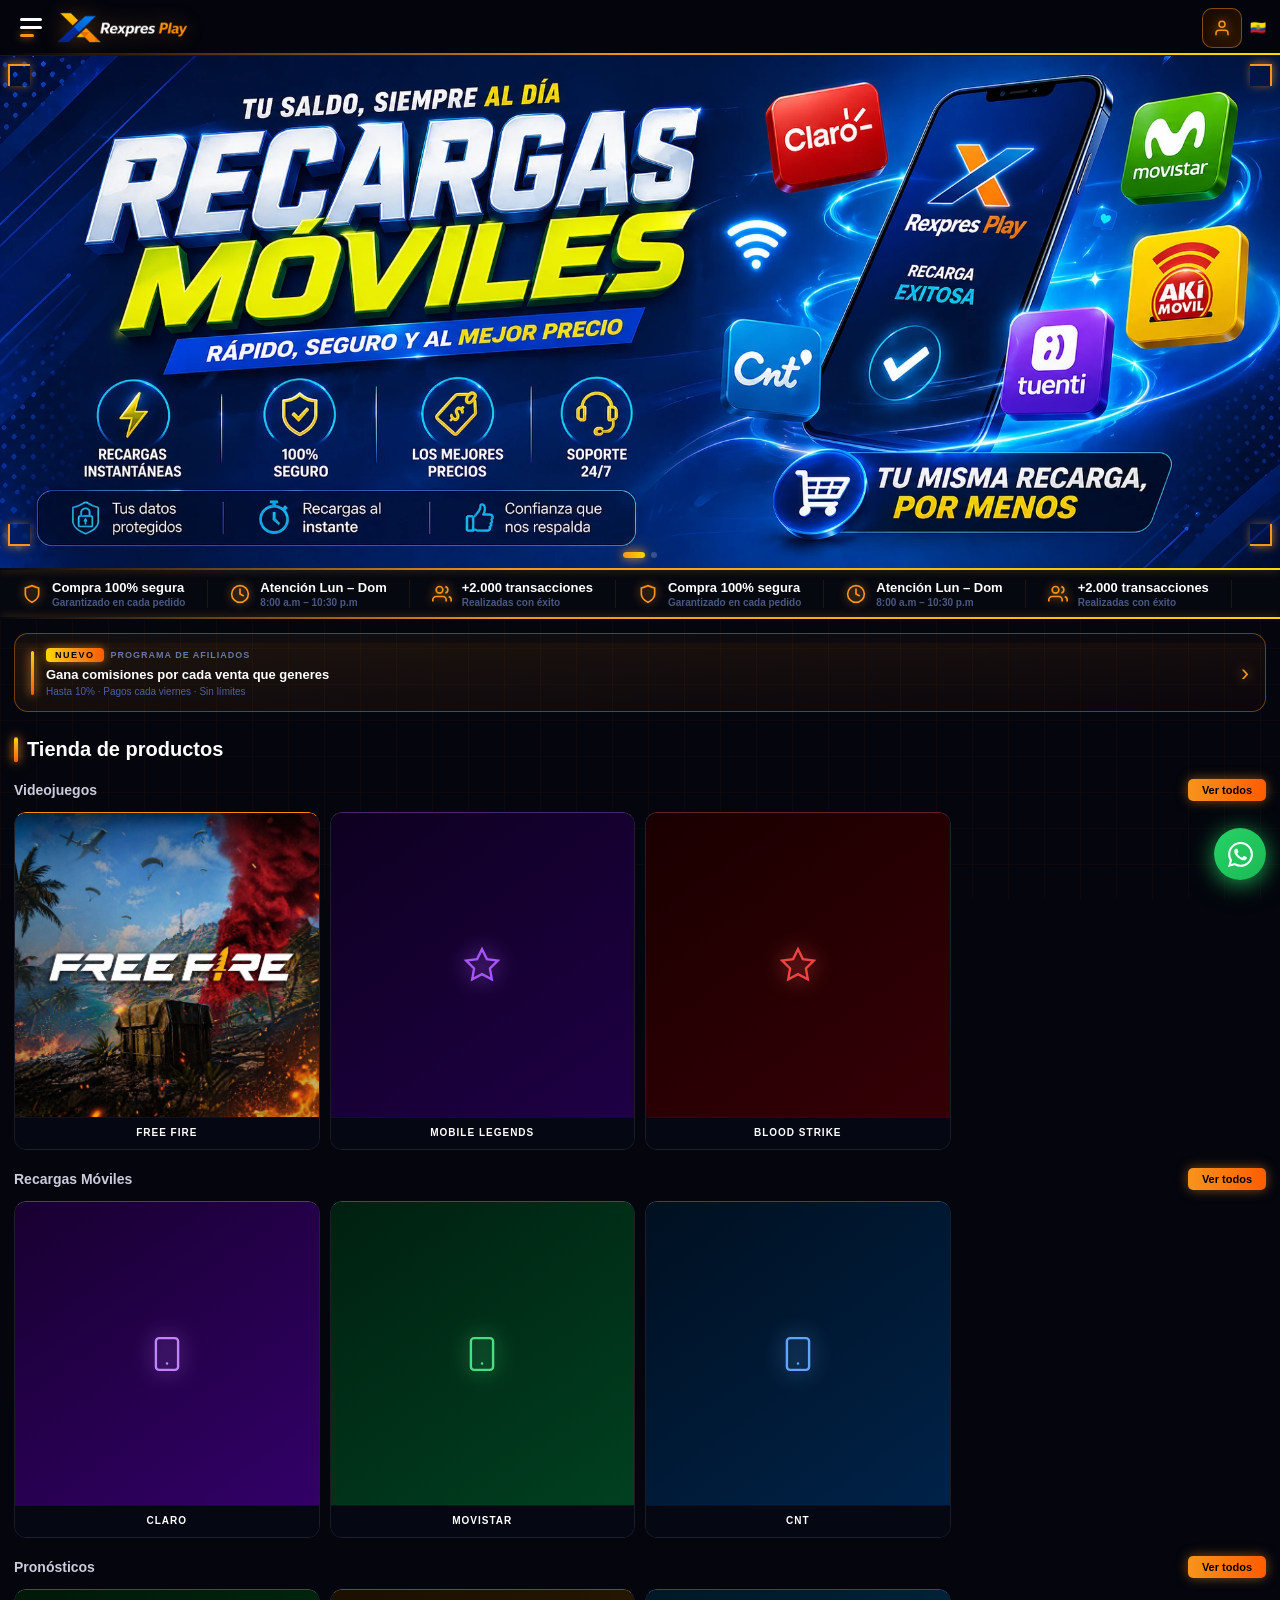
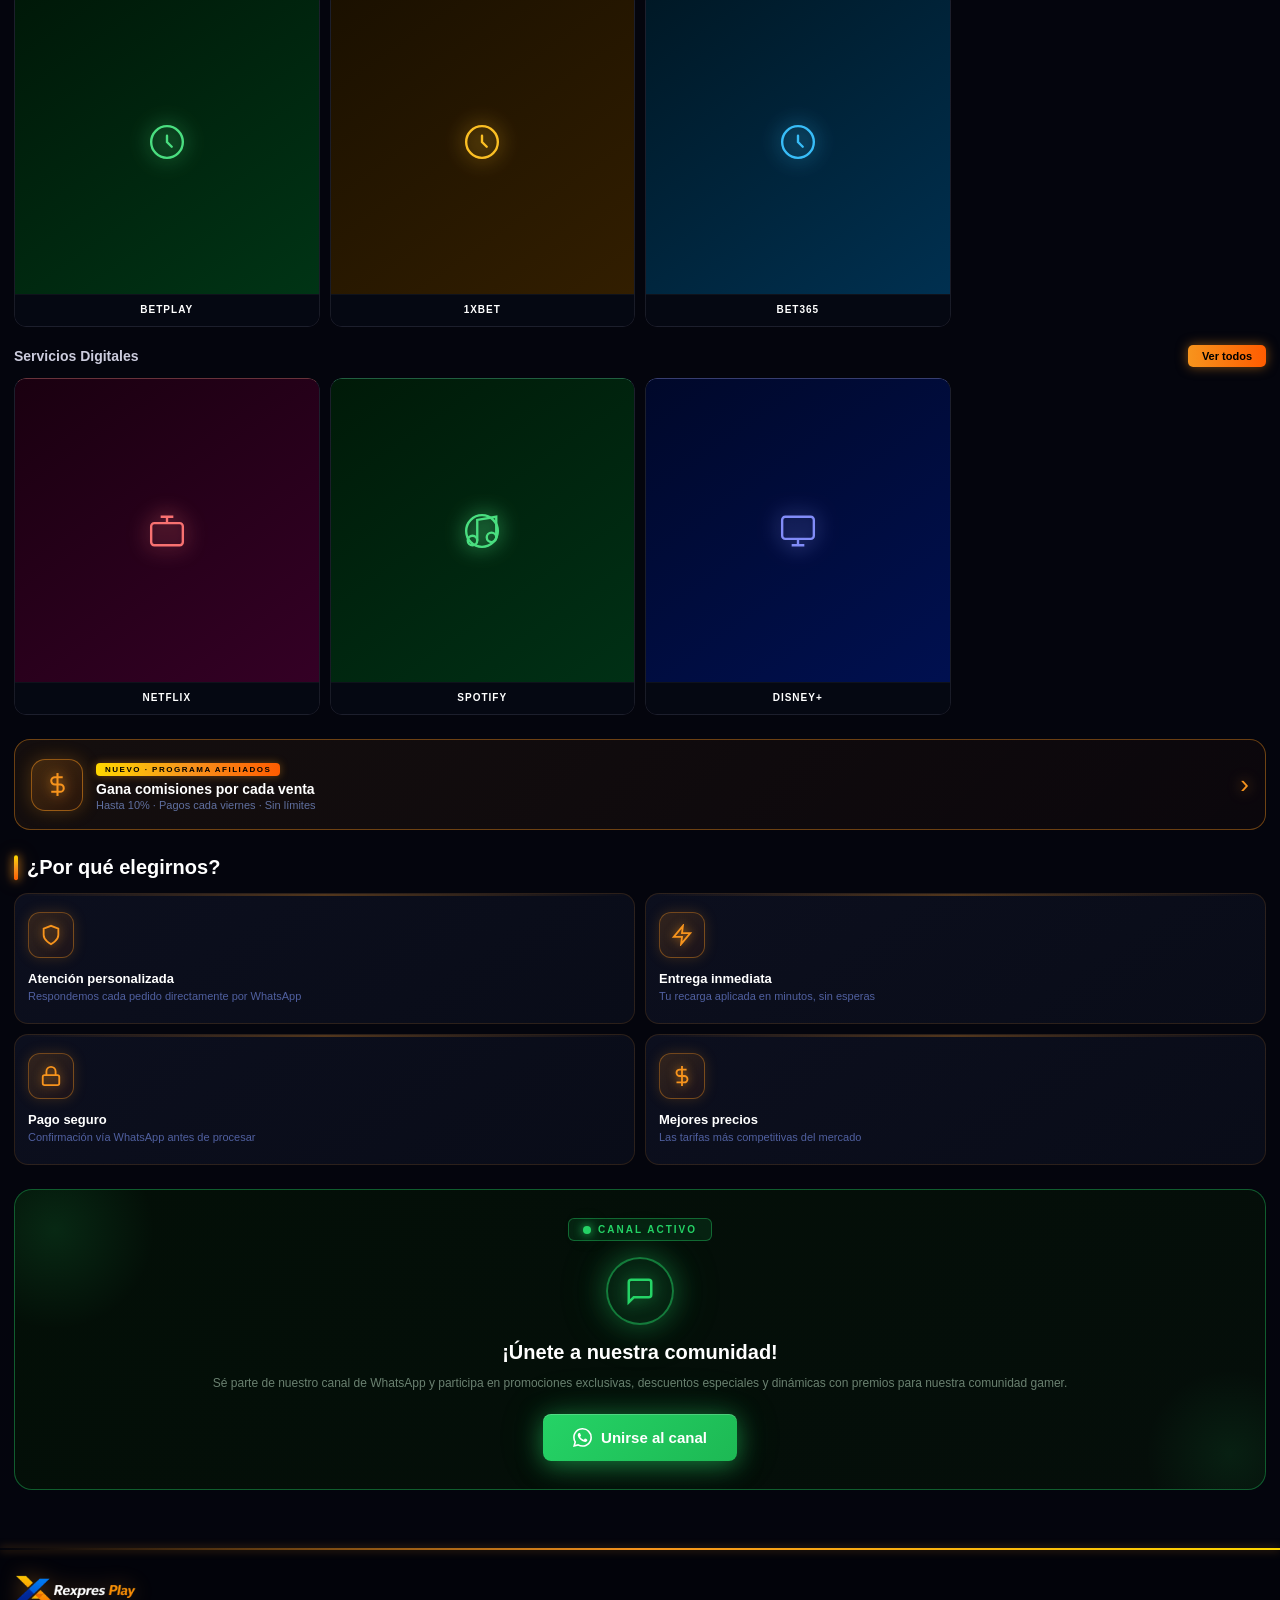
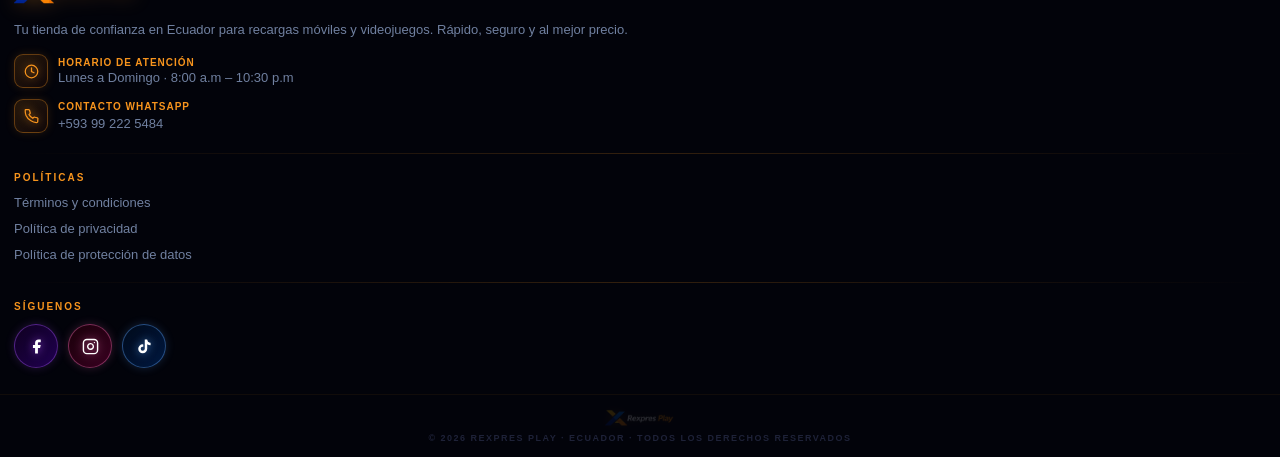
==== commit 9e9cc755: "Add files via upload" ====
--- a/index.html
+++ b/index.html
@@ -6,160 +6,330 @@
 <title>Rexpres Play · Ecuador</title>
 <style>
 *,*::before,*::after{box-sizing:border-box;margin:0;padding:0;}
-html,body{background:#08080f;color:#fff;font-family:Arial,Helvetica,sans-serif;min-height:100%;overflow-x:hidden;}
+html,body{background:#04050d;color:#fff;font-family:Arial,Helvetica,sans-serif;min-height:100%;overflow-x:hidden;}
 body{display:flex;flex-direction:column;}
 main{flex:1;}
 a{text-decoration:none;color:inherit;}
 img{display:block;max-width:100%;}
 
-/* HEADER */
-.hdr{background:#08080f;border-bottom:1px solid #16162a;position:sticky;top:0;z-index:100;height:62px;padding:0 14px;display:flex;align-items:center;justify-content:space-between;}
+/* ── GRID BACKGROUND ── */
+body::before{
+  content:'';position:fixed;inset:0;z-index:0;pointer-events:none;
+  background-image:
+    linear-gradient(rgba(247,148,29,.035) 1px,transparent 1px),
+    linear-gradient(90deg,rgba(247,148,29,.035) 1px,transparent 1px);
+  background-size:36px 36px;
+}
+
+/* ── ANIMATIONS ── */
+@keyframes ticker{0%{transform:translateX(0)}100%{transform:translateX(-50%)}}
+@keyframes float{0%,100%{transform:translateY(0)}50%{transform:translateY(-7px)}}
+@keyframes pulse-dot{0%,100%{opacity:1;transform:scale(1)}50%{opacity:.3;transform:scale(1.8)}}
+@keyframes shine{0%{left:-100%}100%{left:220%}}
+@keyframes scan{0%{transform:translateY(-100%)}100%{transform:translateY(500%)}}
+@keyframes border-run{0%{background-position:0% 50%}100%{background-position:200% 50%}}
+@keyframes glow-o{0%,100%{box-shadow:0 0 16px rgba(247,148,29,.3)}50%{box-shadow:0 0 36px rgba(247,148,29,.7),0 0 70px rgba(247,148,29,.2)}}
+@keyframes glow-g{0%,100%{box-shadow:0 0 16px rgba(37,211,102,.3)}50%{box-shadow:0 0 36px rgba(37,211,102,.7),0 0 70px rgba(37,211,102,.2)}}
+
+/* ── HEADER ── */
+.hdr{
+  background:rgba(4,5,13,.96);
+  backdrop-filter:blur(24px);
+  position:sticky;top:0;z-index:100;
+  height:56px;padding:0 14px;
+  display:flex;align-items:center;justify-content:space-between;
+  border-bottom:1px solid rgba(247,148,29,.12);
+  position:relative;
+}
+.hdr::after{
+  content:'';position:absolute;bottom:0;left:0;right:0;height:2px;
+  background:linear-gradient(90deg,transparent,#f7941d 25%,#ffd700 50%,#f7941d 75%,transparent);
+  background-size:200% 100%;
+  animation:border-run 3s linear infinite;
+}
 .hdr-left{display:flex;align-items:center;gap:10px;}
 .hdr-right{display:flex;align-items:center;gap:8px;}
-.burger-btn{background:none;border:none;cursor:pointer;padding:6px;display:flex;align-items:center;}
-.acct-btn{background:#13131f;border:1.5px solid #22223a;border-radius:10px;width:38px;height:38px;display:flex;align-items:center;justify-content:center;cursor:pointer;transition:border-color .2s;}
-.acct-btn:hover{border-color:#f7941d;}
-
-/* HERO */
-.hero-wrap{position:relative;width:100%;overflow:hidden;line-height:0;}
-.hero-wrap img.hero-base{width:100%;height:auto;display:block;object-fit:cover;}
+.burger-btn{background:none;border:none;cursor:pointer;padding:6px;display:flex;flex-direction:column;gap:5px;align-items:flex-start;}
+.burger-btn span{display:block;border-radius:2px;}
+.burger-btn span{display:block;border-radius:2px;transition:all .2s;}
+
+.acct-btn{
+  width:40px;height:40px;border-radius:10px;
+  background:linear-gradient(135deg,#180a00,#2a1400);
+  border:1.5px solid rgba(247,148,29,.45);
+  display:flex;align-items:center;justify-content:center;
+  cursor:pointer;transition:all .22s;
+  position:relative;overflow:hidden;
+}
+.acct-btn::before{content:'';position:absolute;inset:0;background:linear-gradient(135deg,rgba(247,148,29,.15),transparent);opacity:0;transition:opacity .22s;}
+.acct-btn:hover::before{opacity:1;}
+.acct-btn:hover{box-shadow:0 0 18px rgba(247,148,29,.55);}
+
+/* ── HERO ── */
+.hero-wrap{position:relative;width:100%;overflow:hidden;line-height:0;z-index:1;}
+.hero-wrap img.hero-base{width:100%;height:auto;display:block;}
 .hero-extra{position:absolute;inset:0;opacity:0;transition:opacity 1.1s;}
 .hero-extra.on{opacity:1;}
 .hero-extra img{width:100%;height:100%;object-fit:cover;}
-.hero-dots{position:absolute;bottom:10px;left:50%;transform:translateX(-50%);display:flex;gap:5px;z-index:5;}
-.hero-dot{width:6px;height:6px;border-radius:3px;background:rgba(255,255,255,.25);cursor:pointer;transition:all .3s;}
-.hero-dot.on{width:18px;background:#f7941d;}
-
-/* TICKER */
-@keyframes ticker{0%{transform:translateX(0)}100%{transform:translateX(-50%)}}
-.ticker-wrap{background:#0f0f1e;border-bottom:1px solid #16162a;overflow:hidden;}
-.ticker-inner{display:flex;animation:ticker 24s linear infinite;width:max-content;will-change:transform;}
-.ticker-item{display:flex;align-items:center;gap:11px;padding:13px 24px;border-right:1px solid #22223a;white-space:nowrap;flex-shrink:0;}
-.ticker-item svg{flex-shrink:0;}
-.ticker-title{font-size:13px;font-weight:900;color:#fff;line-height:1.25;}
-.ticker-sub{font-size:10px;color:#555577;font-weight:600;margin-top:1px;}
-
-/* WRAP */
-.wrap{max-width:100%;margin:0 auto;padding:0 13px;}
-@media(min-width:700px){.wrap{max-width:900px;padding:0 20px;}}
-
-/* NOVEDAD */
-.nov{display:flex;align-items:center;gap:11px;background:#0f0f1e;border:1.5px solid #f7941d;border-radius:12px;padding:13px;margin:16px 0 0;cursor:pointer;transition:box-shadow .2s;}
-.nov:hover{box-shadow:0 4px 20px rgba(247,148,29,.2);}
-.nov-bar{width:4px;min-height:42px;background:#f7941d;border-radius:4px;flex-shrink:0;}
-.nov-body{flex:1;min-width:0;}
-.nov-top{display:flex;align-items:center;gap:6px;margin-bottom:4px;}
-.nov-badge{background:#f7941d;color:#000;font-size:9px;font-weight:900;text-transform:uppercase;letter-spacing:1px;padding:2px 7px;border-radius:20px;white-space:nowrap;}
-.nov-cat{font-size:9px;font-weight:700;color:#444466;text-transform:uppercase;letter-spacing:1px;}
+/* HUD corners */
+.hc{position:absolute;width:22px;height:22px;z-index:4;pointer-events:none;}
+.hc.tl{top:8px;left:8px;border-top:2px solid #f7941d;border-left:2px solid #f7941d;box-shadow:-1px -1px 10px rgba(247,148,29,.6);}
+.hc.tr{top:8px;right:8px;border-top:2px solid #f7941d;border-right:2px solid #f7941d;box-shadow:1px -1px 10px rgba(247,148,29,.6);}
+.hc.bl{bottom:22px;left:8px;border-bottom:2px solid #f7941d;border-left:2px solid #f7941d;box-shadow:-1px 1px 10px rgba(247,148,29,.6);}
+.hc.br{bottom:22px;right:8px;border-bottom:2px solid #f7941d;border-right:2px solid #f7941d;box-shadow:1px 1px 10px rgba(247,148,29,.6);}
+.hero-dots{position:absolute;bottom:10px;left:50%;transform:translateX(-50%);display:flex;gap:6px;z-index:5;}
+.hero-dot{width:6px;height:6px;border-radius:3px;background:rgba(255,255,255,.2);cursor:pointer;transition:all .32s;}
+.hero-dot.on{width:22px;background:linear-gradient(90deg,#f7941d,#ffd700);box-shadow:0 0 10px #f7941d,0 0 20px rgba(247,148,29,.4);}
+
+/* ── TICKER ── */
+.ticker-wrap{position:relative;overflow:hidden;background:#060810;z-index:1;}
+.tline{height:2px;background:linear-gradient(90deg,transparent,#f7941d 20%,#ffd700 50%,#f7941d 80%,transparent);background-size:200% 100%;animation:border-run 2.5s linear infinite;box-shadow:0 0 8px rgba(247,148,29,.5);}
+.ticker-inner{display:flex;animation:ticker 22s linear infinite;width:max-content;will-change:transform;padding:10px 0;}
+.t-item{display:flex;align-items:center;gap:10px;padding:0 22px;border-right:1px solid rgba(247,148,29,.1);white-space:nowrap;flex-shrink:0;}
+.t-item svg{filter:drop-shadow(0 0 5px rgba(247,148,29,.8));}
+.t-title{font-size:13px;font-weight:900;color:#fff;line-height:1.2;}
+.t-sub{font-size:10px;color:#4a5880;font-weight:600;margin-top:1px;}
+
+/* ── NOVEDAD ── */
+.nov-wrap{padding:14px 14px 0;position:relative;z-index:1;}
+.nov{
+  display:flex;align-items:center;gap:12px;
+  padding:14px 16px;border-radius:14px;
+  position:relative;overflow:hidden;
+  background:linear-gradient(135deg,rgba(247,148,29,.07),rgba(255,92,0,.03));
+  border:1.5px solid rgba(247,148,29,.4);
+  animation:glow-o 3s ease-in-out infinite;
+  cursor:pointer;transition:transform .2s;
+}
+.nov:hover{transform:translateY(-2px);}
+/* top shine sweep */
+.nov::before{content:'';position:absolute;top:0;left:-100%;width:50%;height:100%;background:linear-gradient(90deg,transparent,rgba(255,255,255,.06),transparent);animation:shine 4s ease-in-out infinite;}
+/* scan line */
+.nov::after{content:'';position:absolute;left:0;right:0;height:60px;background:linear-gradient(180deg,rgba(247,148,29,.04),transparent);animation:scan 5s ease-in-out infinite;pointer-events:none;}
+.nov-bar{width:3px;min-height:44px;background:linear-gradient(180deg,#ffd700,#f7941d,#ff5c00);border-radius:3px;flex-shrink:0;box-shadow:0 0 10px #f7941d,0 0 20px rgba(247,148,29,.4);}
+.nov-body{flex:1;min-width:0;position:relative;z-index:1;}
+.nov-top{display:flex;align-items:center;gap:7px;margin-bottom:5px;}
+.nov-badge{background:linear-gradient(90deg,#ffd700,#f7941d,#ff5c00);color:#000;font-size:9px;font-weight:900;text-transform:uppercase;letter-spacing:1.5px;padding:2px 9px;border-radius:4px;box-shadow:0 0 10px rgba(247,148,29,.6);white-space:nowrap;}
+.nov-cat{font-size:9px;font-weight:700;color:#6878a0;text-transform:uppercase;letter-spacing:1px;}
 .nov-title{font-size:13px;font-weight:900;color:#fff;line-height:1.3;margin-bottom:2px;}
-.nov-sub{font-size:10px;color:#555577;}
-.nov-arr{font-size:20px;color:#f7941d;flex-shrink:0;}
-
-/* SECTION HEADERS */
-.sh{display:flex;align-items:center;justify-content:space-between;margin:24px 0 11px;}
-.sh-title{font-size:17px;font-weight:900;color:#fff;}
-.sh-link{font-size:12px;font-weight:900;color:#f7941d;}
-
-.sub-sh{display:flex;align-items:center;justify-content:space-between;margin:20px 0 10px;}
-.sub-sh-title{font-size:14px;font-weight:900;color:#fff;}
-.sub-sh-link{font-size:12px;font-weight:900;color:#f7941d;}
-
-/* PRODUCT GRID — 3 columnas en móvil */
-.pgrid{display:grid;grid-template-columns:repeat(3,1fr);gap:9px;}
-@media(min-width:600px){.pgrid{grid-template-columns:repeat(4,1fr);gap:12px;}}
-
-.pcard{background:#0f0f1e;border:1px solid #1e1e30;border-radius:11px;overflow:hidden;text-decoration:none;transition:transform .18s,border-color .18s;display:block;}
-.pcard:hover{transform:translateY(-3px);border-color:#f7941d;}
-.pcard:active{transform:scale(.97);}
-.pcard-img{width:100%;aspect-ratio:1/1;object-fit:cover;display:block;}
-.pcard-ph{width:100%;aspect-ratio:1/1;display:flex;align-items:center;justify-content:center;}
-.pcard-ph svg{width:40px;height:40px;}
-.pcard-name{padding:7px 5px 9px;font-size:11px;font-weight:900;color:#fff;text-align:center;text-transform:uppercase;letter-spacing:.4px;line-height:1.25;}
-
-/* AFIL */
-.afil{display:flex;align-items:center;gap:11px;background:#0f0f1e;border:1.5px solid #f7941d;border-radius:12px;padding:14px;margin-top:24px;transition:box-shadow .2s;}
-.afil:hover{box-shadow:0 4px 20px rgba(247,148,29,.2);}
-.afil-ico{width:46px;height:46px;border-radius:11px;background:#1c1c2e;border:1px solid #f7941d;display:flex;align-items:center;justify-content:center;flex-shrink:0;}
+.nov-sub{font-size:10px;color:#5060a0;}
+.nov-arr{font-size:24px;color:#f7941d;flex-shrink:0;z-index:1;filter:drop-shadow(0 0 6px rgba(247,148,29,.8));animation:float 3s ease-in-out infinite;}
+
+/* ── WRAP ── */
+.wrap{padding:0 14px;position:relative;z-index:1;}
+
+/* ── SECTION HEADERS ── */
+.sh{display:flex;align-items:center;justify-content:space-between;margin:26px 0 14px;}
+.sh-title{font-size:20px;font-weight:900;color:#fff;position:relative;padding-left:13px;}
+.sh-title::before{content:'';position:absolute;left:0;top:50%;transform:translateY(-50%);width:4px;height:110%;background:linear-gradient(180deg,#ffd700,#f7941d,#ff5c00);border-radius:3px;box-shadow:0 0 10px #f7941d,0 0 20px rgba(247,148,29,.4);}
+
+.sub-sh{display:flex;align-items:center;justify-content:space-between;margin:18px 0 11px;}
+.sub-sh-title{font-size:14px;font-weight:900;color:#ccd;}
+.sub-sh-link{
+  font-size:11px;font-weight:900;color:#000;
+  background:linear-gradient(90deg,#f7941d,#ff5c00);
+  padding:5px 14px;border-radius:5px;
+  position:relative;overflow:hidden;
+  box-shadow:0 0 12px rgba(247,148,29,.5);
+  transition:box-shadow .22s;
+}
+.sub-sh-link::before{content:'';position:absolute;top:0;left:-100%;width:50%;height:100%;background:linear-gradient(90deg,transparent,rgba(255,255,255,.3),transparent);animation:shine 2.5s ease-in-out infinite;}
+.sub-sh-link:hover{box-shadow:0 0 22px rgba(247,148,29,.8);}
+
+/* ── PRODUCT GRID ── */
+.pgrid{display:grid;grid-template-columns:repeat(3,1fr);gap:10px;}
+@media(min-width:480px){.pgrid{grid-template-columns:repeat(4,1fr);}}
+
+.pcard{
+  border-radius:12px;overflow:hidden;
+  text-decoration:none;display:block;
+  position:relative;
+  transition:transform .22s cubic-bezier(.34,1.56,.64,1),box-shadow .22s;
+}
+.pcard:hover{transform:translateY(-8px) scale(1.03);box-shadow:0 16px 40px rgba(0,0,0,.7);}
+.pcard:hover .pcard-inner{border-color:var(--c,rgba(247,148,29,.6));}
+.pcard:hover .pcard-glow{opacity:1;}
+.pcard:active{transform:scale(.96);}
+
+.pcard-glow{
+  position:absolute;inset:-4px;border-radius:14px;z-index:-1;
+  background:radial-gradient(circle at 50% 50%,var(--c,rgba(247,148,29,.5)),transparent 70%);
+  opacity:0;transition:opacity .3s;filter:blur(6px);
+}
+.pcard-inner{
+  background:linear-gradient(170deg,#0c0f1e,#080a16);
+  border:1px solid rgba(255,255,255,.07);
+  border-top:1px solid var(--c,rgba(247,148,29,.3));
+  border-radius:12px;overflow:hidden;
+  position:relative;transition:border-color .22s;
+}
+.pcard-inner::after{content:'';position:absolute;left:0;right:0;height:50px;background:linear-gradient(180deg,rgba(255,255,255,.035),transparent);animation:scan 4s ease-in-out infinite;z-index:2;pointer-events:none;}
+
+.pcard-img{width:100%;aspect-ratio:1/1;object-fit:cover;display:block;position:relative;z-index:1;}
+.pcard-ph{width:100%;aspect-ratio:1/1;display:flex;align-items:center;justify-content:center;position:relative;z-index:1;}
+.pcard-ph svg{width:38px;height:38px;}
+.pcard-name{padding:9px 6px 11px;font-size:10px;font-weight:900;color:#fff;text-align:center;text-transform:uppercase;letter-spacing:1px;background:rgba(6,8,18,.95);position:relative;z-index:1;border-top:1px solid rgba(255,255,255,.04);}
+
+/* ── AFILIADOS ── */
+.afil{
+  display:flex;align-items:center;gap:13px;
+  padding:18px 16px;margin-top:24px;border-radius:16px;
+  background:linear-gradient(135deg,rgba(247,148,29,.07),rgba(255,92,0,.03));
+  border:1.5px solid rgba(247,148,29,.4);
+  position:relative;overflow:hidden;
+  animation:glow-o 3s ease-in-out infinite;
+  transition:transform .22s;text-decoration:none;
+}
+.afil:hover{transform:translateY(-3px);}
+.afil::before{content:'';position:absolute;top:0;left:-100%;width:50%;height:100%;background:linear-gradient(90deg,transparent,rgba(255,255,255,.05),transparent);animation:shine 5s ease-in-out infinite;}
+.afil-ico{
+  width:52px;height:52px;border-radius:14px;
+  background:linear-gradient(135deg,rgba(247,148,29,.2),rgba(255,92,0,.08));
+  border:1.5px solid rgba(247,148,29,.5);
+  display:flex;align-items:center;justify-content:center;flex-shrink:0;
+  box-shadow:0 0 18px rgba(247,148,29,.25);
+  animation:float 4s ease-in-out infinite;
+}
+.afil-ico svg{width:25px;height:25px;filter:drop-shadow(0 0 7px rgba(247,148,29,.9));}
 .afil-body{flex:1;min-width:0;}
-.afil-tag{display:inline-block;background:#f7941d;color:#000;font-size:8px;font-weight:900;text-transform:uppercase;letter-spacing:1px;padding:2px 7px;border-radius:20px;margin-bottom:4px;}
-.afil-title{font-size:13px;font-weight:900;color:#fff;margin-bottom:2px;}
-.afil-sub{font-size:10px;color:#555577;}
-.afil-arr{font-size:20px;color:#f7941d;flex-shrink:0;}
-
-/* WHY */
-.why-grid{display:grid;grid-template-columns:1fr 1fr;gap:9px;margin-top:11px;}
-.why-card{background:#0f0f1e;border:1px solid #1e1e30;border-radius:11px;padding:14px 12px;display:flex;flex-direction:column;gap:9px;transition:border-color .2s;}
-.why-card:hover{border-color:#f7941d;}
-.why-ico{width:38px;height:38px;border-radius:9px;background:#1c1c2e;display:flex;align-items:center;justify-content:center;}
-.why-ico svg{width:18px;height:18px;}
-.why-title{font-size:12px;font-weight:900;color:#fff;line-height:1.3;}
-.why-desc{font-size:10px;color:#555577;line-height:1.5;}
-
-/* COMUNIDAD */
-.comunidad{background:#050f08;border:1.5px solid #25d366;border-radius:12px;padding:20px 14px;text-align:center;margin-top:24px;}
-.com-ico{width:50px;height:50px;border-radius:50%;background:rgba(37,211,102,.12);border:1px solid rgba(37,211,102,.3);display:flex;align-items:center;justify-content:center;margin:0 auto 11px;}
-.com-ico svg{width:24px;height:24px;}
-.com-title{font-size:16px;font-weight:900;color:#fff;margin-bottom:7px;}
-.com-desc{font-size:12px;color:#555577;line-height:1.6;margin-bottom:14px;}
-.com-btn{display:inline-flex;align-items:center;gap:8px;background:#25d366;color:#fff;font-size:13px;font-weight:900;padding:11px 20px;border-radius:50px;transition:background .2s;}
-.com-btn:hover{background:#1db954;}
-.com-btn svg{width:17px;height:17px;fill:white;}
-
-/* WA FLOAT */
-.wa-float{position:fixed;bottom:18px;right:13px;width:50px;height:50px;background:#25d366;border-radius:50%;display:flex;align-items:center;justify-content:center;box-shadow:0 4px 18px rgba(37,211,102,.5);z-index:500;transition:transform .2s;}
-.wa-float:hover{transform:scale(1.08);}
-.wa-float svg{width:24px;height:24px;fill:white;}
-
-/* MODAL */
-.modal-ov{display:none;position:fixed;inset:0;background:rgba(0,0,0,.88);z-index:400;align-items:center;justify-content:center;padding:16px;}
+.afil-tag{display:inline-block;background:linear-gradient(90deg,#ffd700,#f7941d,#ff5c00);color:#000;font-size:8px;font-weight:900;text-transform:uppercase;letter-spacing:1.5px;padding:2px 9px;border-radius:4px;margin-bottom:5px;box-shadow:0 0 8px rgba(247,148,29,.4);}
+.afil-title{font-size:14px;font-weight:900;color:#fff;margin-bottom:2px;}
+.afil-sub{font-size:11px;color:#6070a0;}
+.afil-arr{font-size:26px;color:#f7941d;flex-shrink:0;filter:drop-shadow(0 0 7px rgba(247,148,29,.8));animation:float 3s ease-in-out infinite;}
+
+/* ── WHY ── */
+.why-grid{display:grid;grid-template-columns:1fr 1fr;gap:10px;margin-top:14px;}
+.why-card{
+  padding:18px 13px;border-radius:14px;
+  display:flex;flex-direction:column;gap:13px;
+  background:linear-gradient(145deg,#0c0f1e,#090c18);
+  border:1px solid rgba(247,148,29,.14);
+  position:relative;overflow:hidden;
+  transition:transform .22s,border-color .22s,box-shadow .22s;
+  cursor:default;
+}
+/* top accent line */
+.why-card::before{content:'';position:absolute;top:0;left:0;right:0;height:2px;background:linear-gradient(90deg,transparent,rgba(247,148,29,.6),transparent);opacity:.5;transition:opacity .22s;}
+.why-card:hover{transform:translateY(-5px);border-color:rgba(247,148,29,.4);box-shadow:0 10px 30px rgba(247,148,29,.1);}
+.why-card:hover::before{opacity:1;}
+
+.why-ico{
+  width:46px;height:46px;border-radius:12px;
+  background:linear-gradient(135deg,rgba(247,148,29,.16),rgba(255,92,0,.06));
+  border:1.5px solid rgba(247,148,29,.38);
+  display:flex;align-items:center;justify-content:center;
+  box-shadow:0 0 14px rgba(247,148,29,.18);
+}
+.why-ico svg{width:22px;height:22px;filter:drop-shadow(0 0 5px rgba(247,148,29,.7));}
+.why-title{font-size:13px;font-weight:900;color:#fff;line-height:1.3;}
+.why-desc{font-size:11px;color:#5060a0;line-height:1.55;}
+
+/* ── COMUNIDAD ── */
+.comunidad{
+  padding:28px 18px;border-radius:18px;
+  text-align:center;margin-top:24px;
+  background:linear-gradient(145deg,#030f07,#050e0a);
+  border:1.5px solid rgba(37,211,102,.4);
+  position:relative;overflow:hidden;
+  animation:glow-g 3s ease-in-out infinite;
+}
+.comunidad::before{content:'';position:absolute;top:0;left:-100%;width:50%;height:100%;background:linear-gradient(90deg,transparent,rgba(37,211,102,.04),transparent);animation:shine 5s ease-in-out 1s infinite;}
+.c-b1{position:absolute;top:-60px;left:-60px;width:200px;height:200px;border-radius:50%;background:radial-gradient(circle,rgba(37,211,102,.13) 0%,transparent 70%);pointer-events:none;}
+.c-b2{position:absolute;bottom:-50px;right:-50px;width:170px;height:170px;border-radius:50%;background:radial-gradient(circle,rgba(37,211,102,.09) 0%,transparent 70%);pointer-events:none;}
+
+.com-badge{display:inline-flex;align-items:center;gap:7px;background:rgba(37,211,102,.1);border:1px solid rgba(37,211,102,.4);border-radius:6px;padding:5px 14px;margin-bottom:16px;position:relative;z-index:1;}
+.com-dot{width:8px;height:8px;border-radius:50%;background:#25d366;animation:pulse-dot 1.8s ease-in-out infinite;box-shadow:0 0 10px #25d366,0 0 20px rgba(37,211,102,.4);}
+.com-badge-text{font-size:10px;font-weight:900;color:#25d366;text-transform:uppercase;letter-spacing:2px;}
+
+.com-ico{
+  width:68px;height:68px;border-radius:50%;
+  background:rgba(37,211,102,.1);
+  border:2px solid rgba(37,211,102,.5);
+  display:flex;align-items:center;justify-content:center;
+  margin:0 auto 16px;
+  box-shadow:0 0 28px rgba(37,211,102,.35),0 0 56px rgba(37,211,102,.15);
+  position:relative;z-index:1;
+  animation:float 4s ease-in-out infinite;
+}
+.com-ico svg{width:30px;height:30px;filter:drop-shadow(0 0 8px rgba(37,211,102,.9));}
+.com-title{font-size:20px;font-weight:900;color:#fff;margin-bottom:10px;position:relative;z-index:1;}
+.com-desc{font-size:12px;color:#6a8070;line-height:1.65;margin-bottom:20px;position:relative;z-index:1;}
+.com-btn{
+  display:inline-flex;align-items:center;gap:9px;
+  background:linear-gradient(135deg,#25d366,#1db954);
+  color:#fff;font-size:15px;font-weight:900;
+  padding:14px 30px;border-radius:8px;
+  box-shadow:0 4px 24px rgba(37,211,102,.5),0 0 50px rgba(37,211,102,.15),inset 0 1px 0 rgba(255,255,255,.2);
+  transition:transform .22s,box-shadow .22s;
+  position:relative;z-index:1;overflow:hidden;
+}
+.com-btn::before{content:'';position:absolute;top:0;left:-100%;width:50%;height:100%;background:linear-gradient(90deg,transparent,rgba(255,255,255,.25),transparent);animation:shine 2.5s ease-in-out infinite;}
+.com-btn:hover{transform:translateY(-3px) scale(1.02);box-shadow:0 8px 36px rgba(37,211,102,.7),0 0 70px rgba(37,211,102,.25);}
+.com-btn svg{width:19px;height:19px;fill:white;}
+
+/* ── WA FLOAT ── */
+.wa-float{position:fixed;bottom:20px;right:14px;width:52px;height:52px;background:linear-gradient(135deg,#25d366,#1db954);border-radius:50%;display:flex;align-items:center;justify-content:center;box-shadow:0 4px 20px rgba(37,211,102,.65),0 0 40px rgba(37,211,102,.2);z-index:500;transition:transform .22s,box-shadow .22s;}
+.wa-float:hover{transform:scale(1.14);box-shadow:0 6px 32px rgba(37,211,102,.85),0 0 70px rgba(37,211,102,.3);}
+.wa-float svg{width:25px;height:25px;fill:white;}
+
+/* ── MODAL ── */
+.modal-ov{display:none;position:fixed;inset:0;background:rgba(0,0,0,.9);z-index:400;align-items:center;justify-content:center;padding:16px;backdrop-filter:blur(14px);}
 .modal-ov.open{display:flex;}
-.modal-box{background:#0f0f1e;border:1.5px solid #22223a;border-radius:16px;padding:22px;width:100%;max-width:300px;}
-.mopt{display:flex;align-items:center;justify-content:space-between;padding:12px;background:#13131f;border:1px solid #22223a;border-radius:9px;margin-bottom:9px;text-decoration:none;transition:border-color .2s;}
-.mopt:hover{border-color:#f7941d;}
-
-/* DRAWER */
-.dr-ov{display:none;position:fixed;inset:0;background:rgba(0,0,0,.65);z-index:199;}
+.modal-box{background:linear-gradient(145deg,#080a18,#060810);border:1.5px solid rgba(247,148,29,.35);border-radius:18px;padding:24px;width:100%;max-width:308px;box-shadow:0 0 40px rgba(247,148,29,.15);}
+.mopt{display:flex;align-items:center;justify-content:space-between;padding:13px;background:rgba(255,255,255,.03);border:1px solid rgba(247,148,29,.15);border-radius:10px;margin-bottom:9px;text-decoration:none;transition:all .2s;}
+.mopt:hover{border-color:#f7941d;background:rgba(247,148,29,.06);box-shadow:0 0 14px rgba(247,148,29,.2);}
+
+/* ── DRAWER ── */
+.dr-ov{display:none;position:fixed;inset:0;background:rgba(0,0,0,.82);z-index:199;backdrop-filter:blur(8px);}
 .dr-ov.open{display:block;}
-.drawer{position:fixed;top:0;left:-260px;width:248px;height:100%;z-index:200;background:#08080f;border-right:1px solid #16162a;transition:left .28s ease;display:flex;flex-direction:column;}
+.drawer{position:fixed;top:0;left:-265px;width:252px;height:100%;z-index:200;background:rgba(4,5,13,.97);border-right:2px solid transparent;transition:left .3s cubic-bezier(.4,0,.2,1);display:flex;flex-direction:column;position:fixed;}
+.drawer::after{content:'';position:absolute;top:0;right:-2px;bottom:0;width:2px;background:linear-gradient(180deg,transparent,#f7941d 25%,#ffd700 50%,#f7941d 75%,transparent);box-shadow:0 0 12px rgba(247,148,29,.6);animation:border-run 3s linear infinite;}
 .drawer.open{left:0;}
-.dr-head{display:flex;align-items:center;justify-content:space-between;padding:13px;border-bottom:1px solid #16162a;}
-.dr-close{background:none;border:none;color:#fff;font-size:18px;cursor:pointer;}
+.dr-head{display:flex;align-items:center;justify-content:space-between;padding:14px;border-bottom:1px solid rgba(247,148,29,.1);}
+.dr-close{background:none;border:none;color:#f7941d;font-size:18px;cursor:pointer;filter:drop-shadow(0 0 4px rgba(247,148,29,.5));}
 .dr-nav{flex:1;overflow-y:auto;}
-.dr-item{display:flex;align-items:center;gap:10px;padding:12px 14px;color:#9ca3af;border-bottom:1px solid #16162a;text-decoration:none;background:none;border-left:none;border-right:none;border-top:none;width:100%;text-align:left;cursor:pointer;font-family:Arial,sans-serif;font-size:13px;font-weight:700;transition:color .15s,background .15s;}
-.dr-item:hover{color:#fff;background:#13131f;}
-.dr-item-ico{width:30px;height:30px;border-radius:8px;background:#13131f;display:flex;align-items:center;justify-content:center;flex-shrink:0;}
-.dr-item-ico svg{width:15px;height:15px;}
-.dr-foot{padding:11px 14px;border-top:1px solid #16162a;}
-
-/* FOOTER */
-.footer{background:#040409;border-top:1px solid #16162a;margin-top:28px;}
-.ft-main{padding:24px 13px 0;text-align:left;}
-.ft-div{height:1px;background:#16162a;margin:18px 0;}
-.ft-bottom{border-top:1px solid #16162a;padding:13px;text-align:center;}
+.dr-item{display:flex;align-items:center;gap:11px;padding:13px 14px;color:#7080a0;border-bottom:1px solid rgba(255,255,255,.03);text-decoration:none;background:none;border-left:none;border-right:none;border-top:none;width:100%;text-align:left;cursor:pointer;font-family:Arial,sans-serif;font-size:13px;font-weight:700;transition:all .22s;position:relative;overflow:hidden;}
+.dr-item::before{content:'';position:absolute;left:0;top:0;bottom:0;width:3px;background:linear-gradient(180deg,#f7941d,#ff5c00);transform:scaleY(0);transition:transform .22s;box-shadow:0 0 8px rgba(247,148,29,.6);}
+.dr-item:hover::before{transform:scaleY(1);}
+.dr-item:hover{color:#fff;background:rgba(247,148,29,.05);padding-left:18px;}
+.dr-item-ico{width:32px;height:32px;border-radius:8px;background:linear-gradient(135deg,rgba(247,148,29,.15),rgba(255,92,0,.05));border:1px solid rgba(247,148,29,.25);display:flex;align-items:center;justify-content:center;flex-shrink:0;}
+.dr-item-ico svg{width:15px;height:15px;filter:drop-shadow(0 0 3px rgba(247,148,29,.5));}
+.dr-foot{padding:12px 14px;border-top:1px solid rgba(255,255,255,.03);}
+
+/* ── FOOTER ── */
+.footer{background:#02030a;margin-top:32px;position:relative;z-index:1;}
+.footer::before{content:'';position:absolute;top:0;left:0;right:0;height:2px;background:linear-gradient(90deg,transparent,#f7941d 25%,#ffd700 50%,#f7941d 75%,transparent);background-size:200% 100%;animation:border-run 3s linear infinite;box-shadow:0 0 8px rgba(247,148,29,.5);}
+.ft-in{padding:26px 14px 0;}
+.ft-div{height:1px;background:linear-gradient(90deg,transparent,rgba(247,148,29,.2),transparent);margin:18px 0;}
+.ft-bot{border-top:1px solid rgba(247,148,29,.06);padding:14px;text-align:center;}
 </style>
 </head>
 <body>
 
-<!-- MODAL LOGIN -->
+<!-- MODAL -->
 <div class="modal-ov" id="modal-login">
   <div class="modal-box">
-    <p style="font-size:16px;font-weight:900;color:#fff;margin-bottom:4px;">Iniciar sesión</p>
-    <p style="font-size:11px;color:#555577;margin-bottom:16px;">Selecciona cómo deseas acceder</p>
+    <p style="font-size:17px;font-weight:900;color:#fff;margin-bottom:4px;">Iniciar sesión</p>
+    <p style="font-size:11px;color:#6070a0;margin-bottom:16px;">Selecciona cómo deseas acceder</p>
     <a class="mopt" href="admin.html">
       <div style="display:flex;align-items:center;gap:10px;">
-        <div style="width:32px;height:32px;border-radius:8px;background:#1c1c2e;display:flex;align-items:center;justify-content:center;"><svg width="15" height="15" fill="none" stroke="white" stroke-width="2" viewBox="0 0 24 24"><path d="M12 22s8-4 8-10V5l-8-3-8 3v7c0 6 8 10 8 10z"/></svg></div>
-        <div><div style="font-size:13px;font-weight:900;color:#fff;">Administrador</div><div style="font-size:10px;color:#555577;">Panel de control</div></div>
-      </div>
-      <span style="color:#f7941d;font-size:18px;">›</span>
+        <div style="width:34px;height:34px;border-radius:9px;background:linear-gradient(135deg,rgba(247,148,29,.15),rgba(255,92,0,.06));border:1px solid rgba(247,148,29,.35);display:flex;align-items:center;justify-content:center;box-shadow:0 0 10px rgba(247,148,29,.15);">
+          <svg width="15" height="15" fill="none" stroke="#f7941d" stroke-width="2" viewBox="0 0 24 24" style="filter:drop-shadow(0 0 4px rgba(247,148,29,.7))"><path d="M12 22s8-4 8-10V5l-8-3-8 3v7c0 6 8 10 8 10z"/></svg>
+        </div>
+        <div><div style="font-size:13px;font-weight:900;color:#fff;">Administrador</div><div style="font-size:10px;color:#6070a0;">Panel de control</div></div>
+      </div>
+      <span style="color:#f7941d;font-size:22px;filter:drop-shadow(0 0 5px rgba(247,148,29,.7));">›</span>
     </a>
     <a class="mopt" href="afiliado.html">
       <div style="display:flex;align-items:center;gap:10px;">
-        <div style="width:32px;height:32px;border-radius:8px;background:#1c1c2e;display:flex;align-items:center;justify-content:center;"><svg width="15" height="15" fill="none" stroke="white" stroke-width="2" viewBox="0 0 24 24"><path d="M17 21v-2a4 4 0 00-4-4H5a4 4 0 00-4 4v2"/><circle cx="9" cy="7" r="4"/><path d="M23 21v-2a4 4 0 00-3-3.87"/><path d="M16 3.13a4 4 0 010 7.75"/></svg></div>
-        <div><div style="font-size:13px;font-weight:900;color:#fff;">Afiliado</div><div style="font-size:10px;color:#555577;">Ver comisiones y pedidos</div></div>
-      </div>
-      <span style="color:#f7941d;font-size:18px;">›</span>
-    </a>
-    <button style="width:100%;background:none;border:1px solid #22223a;border-radius:8px;padding:10px;color:#555577;font-size:12px;font-weight:700;cursor:pointer;margin-top:10px;font-family:Arial,sans-serif;" onclick="cerrarLogin()">Cancelar</button>
+        <div style="width:34px;height:34px;border-radius:9px;background:linear-gradient(135deg,rgba(247,148,29,.15),rgba(255,92,0,.06));border:1px solid rgba(247,148,29,.35);display:flex;align-items:center;justify-content:center;box-shadow:0 0 10px rgba(247,148,29,.15);">
+          <svg width="15" height="15" fill="none" stroke="#f7941d" stroke-width="2" viewBox="0 0 24 24" style="filter:drop-shadow(0 0 4px rgba(247,148,29,.7))"><path d="M17 21v-2a4 4 0 00-4-4H5a4 4 0 00-4 4v2"/><circle cx="9" cy="7" r="4"/><path d="M23 21v-2a4 4 0 00-3-3.87"/><path d="M16 3.13a4 4 0 010 7.75"/></svg>
+        </div>
+        <div><div style="font-size:13px;font-weight:900;color:#fff;">Afiliado</div><div style="font-size:10px;color:#6070a0;">Ver comisiones y pedidos</div></div>
+      </div>
+      <span style="color:#f7941d;font-size:22px;filter:drop-shadow(0 0 5px rgba(247,148,29,.7));">›</span>
+    </a>
+    <button onclick="cerrarLogin()" style="width:100%;background:none;border:1px solid rgba(247,148,29,.2);border-radius:8px;padding:11px;color:#6070a0;font-size:12px;font-weight:700;cursor:pointer;margin-top:10px;font-family:Arial,sans-serif;transition:all .2s;" onmouseover="this.style.borderColor='rgba(247,148,29,.5)';this.style.color='#f7941d'" onmouseout="this.style.borderColor='rgba(247,148,29,.2)';this.style.color='#6070a0'">Cancelar</button>
   </div>
 </div>
 
@@ -167,167 +337,234 @@
 <div class="dr-ov" id="dr-ov" onclick="closeDrawer()"></div>
 <div class="drawer" id="drawer">
   <div class="dr-head">
-    <img src="logo.png" alt="Rexpres Play" style="height:28px;">
+    <img src="logo.png" alt="Rexpres Play" style="height:30px;filter:drop-shadow(0 0 10px rgba(247,148,29,.45));">
     <button class="dr-close" onclick="closeDrawer()">✕</button>
   </div>
   <div class="dr-nav">
-    <a class="dr-item" href="index.html"><div class="dr-item-ico"><svg fill="none" stroke="white" stroke-width="2" viewBox="0 0 24 24"><path d="M3 9l9-7 9 7v11a2 2 0 01-2 2H5a2 2 0 01-2-2z"/><polyline points="9 22 9 12 15 12 15 22"/></svg></div>Inicio</a>
-    <a class="dr-item" href="recargas.html"><div class="dr-item-ico"><svg fill="none" stroke="white" stroke-width="2" viewBox="0 0 24 24"><rect x="5" y="2" width="14" height="20" rx="2"/><line x1="12" y1="18" x2="12.01" y2="18"/></svg></div>Recargas Móviles</a>
-    <a class="dr-item" href="juegos.html"><div class="dr-item-ico"><svg fill="none" stroke="white" stroke-width="2" viewBox="0 0 24 24"><rect x="2" y="6" width="20" height="12" rx="2"/><path d="M12 12h.01M7 12h.01M17 10v4M15 12h4"/></svg></div>Videojuegos</a>
-    <a class="dr-item" href="pronosticos.html"><div class="dr-item-ico"><svg fill="none" stroke="white" stroke-width="2" viewBox="0 0 24 24"><circle cx="12" cy="12" r="10"/><path d="M12 8v4l3 3"/></svg></div>Pronósticos</a>
-    <a class="dr-item" href="compras.html"><div class="dr-item-ico"><svg fill="none" stroke="white" stroke-width="2" viewBox="0 0 24 24"><rect x="2" y="3" width="20" height="14" rx="2"/><path d="M8 21h8M12 17v4"/></svg></div>Servicios Digitales</a>
-    <a class="dr-item" href="afiliadopro.html"><div class="dr-item-ico"><svg fill="none" stroke="white" stroke-width="2" viewBox="0 0 24 24"><line x1="12" y1="1" x2="12" y2="23"/><path d="M17 5H9.5a3.5 3.5 0 000 7h5a3.5 3.5 0 010 7H6"/></svg></div>Programa de Afiliados</a>
-    <button class="dr-item" onclick="abrirLogin()"><div class="dr-item-ico"><svg fill="none" stroke="white" stroke-width="2" viewBox="0 0 24 24"><path d="M20 21v-2a4 4 0 00-4-4H8a4 4 0 00-4 4v2"/><circle cx="12" cy="7" r="4"/></svg></div>Iniciar sesión</button>
-  </div>
-  <div class="dr-foot"><p style="font-size:9px;color:#22223a;font-weight:700;text-transform:uppercase;letter-spacing:1px;">© 2026 Rexpres Play · Ecuador</p></div>
+    <a class="dr-item" href="index.html"><div class="dr-item-ico"><svg fill="none" stroke="#f7941d" stroke-width="2" viewBox="0 0 24 24"><path d="M3 9l9-7 9 7v11a2 2 0 01-2 2H5a2 2 0 01-2-2z"/><polyline points="9 22 9 12 15 12 15 22"/></svg></div>Inicio</a>
+    <a class="dr-item" href="recargas.html"><div class="dr-item-ico"><svg fill="none" stroke="#f7941d" stroke-width="2" viewBox="0 0 24 24"><rect x="5" y="2" width="14" height="20" rx="2"/><line x1="12" y1="18" x2="12.01" y2="18"/></svg></div>Recargas Móviles</a>
+    <a class="dr-item" href="juegos.html"><div class="dr-item-ico"><svg fill="none" stroke="#f7941d" stroke-width="2" viewBox="0 0 24 24"><rect x="2" y="6" width="20" height="12" rx="2"/><path d="M12 12h.01M7 12h.01M17 10v4M15 12h4"/></svg></div>Videojuegos</a>
+    <a class="dr-item" href="pronosticos.html"><div class="dr-item-ico"><svg fill="none" stroke="#f7941d" stroke-width="2" viewBox="0 0 24 24"><circle cx="12" cy="12" r="10"/><path d="M12 8v4l3 3"/></svg></div>Pronósticos</a>
+    <a class="dr-item" href="compras.html"><div class="dr-item-ico"><svg fill="none" stroke="#f7941d" stroke-width="2" viewBox="0 0 24 24"><rect x="2" y="3" width="20" height="14" rx="2"/><path d="M8 21h8M12 17v4"/></svg></div>Servicios Digitales</a>
+    <a class="dr-item" href="afiliadopro.html"><div class="dr-item-ico"><svg fill="none" stroke="#f7941d" stroke-width="2" viewBox="0 0 24 24"><line x1="12" y1="1" x2="12" y2="23"/><path d="M17 5H9.5a3.5 3.5 0 000 7h5a3.5 3.5 0 010 7H6"/></svg></div>Programa de Afiliados</a>
+    <button class="dr-item" onclick="abrirLogin()"><div class="dr-item-ico"><svg fill="none" stroke="#f7941d" stroke-width="2" viewBox="0 0 24 24"><path d="M20 21v-2a4 4 0 00-4-4H8a4 4 0 00-4 4v2"/><circle cx="12" cy="7" r="4"/></svg></div>Iniciar sesión</button>
+  </div>
+  <div class="dr-foot"><p style="font-size:9px;color:#1e2238;font-weight:700;text-transform:uppercase;letter-spacing:1px;">© 2026 Rexpres Play · Ecuador</p></div>
 </div>
 
 <!-- HEADER -->
 <header class="hdr">
   <div class="hdr-left">
-    <button class="burger-btn" onclick="openDrawer()">
-      <svg width="22" height="22" fill="white" viewBox="0 0 24 24"><path d="M3 18h18v-2H3v2zm0-5h18v-2H3v2zm0-7v2h18V6H3z"/></svg>
+    <button class="burger-btn" onclick="openDrawer()" style="background:none;border:none;cursor:pointer;padding:6px;display:flex;flex-direction:column;gap:5px;align-items:flex-start;">
+      <span style="width:22px;height:3px;background:#ffffff !important;border-radius:2px;display:block;opacity:1;"></span>
+      <span style="width:22px;height:3px;background:#ffffff !important;border-radius:2px;display:block;opacity:1;"></span>
+      <span style="width:14px;height:3px;background:#f7941d !important;border-radius:2px;display:block;box-shadow:0 0 8px rgba(247,148,29,.9);opacity:1;"></span>
     </button>
-    <a href="index.html"><img src="logo.png" alt="Rexpres Play" style="height:34px;"></a>
+    <a href="index.html"><img src="logo.png" alt="Rexpres Play" style="height:34px;filter:drop-shadow(0 0 10px rgba(247,148,29,.35));"></a>
   </div>
   <div class="hdr-right">
     <div class="acct-btn" onclick="abrirLogin()">
-      <svg width="18" height="18" fill="none" stroke="white" stroke-width="2" stroke-linecap="round" viewBox="0 0 24 24"><path d="M20 21v-2a4 4 0 00-4-4H8a4 4 0 00-4 4v2"/><circle cx="12" cy="7" r="4"/></svg>
-    </div>
-    <span style="font-size:12px;color:#2a2a40;">🇪🇨</span>
+      <svg width="18" height="18" fill="none" stroke="#f7941d" stroke-width="2" stroke-linecap="round" viewBox="0 0 24 24" style="position:relative;z-index:1;filter:drop-shadow(0 0 5px rgba(247,148,29,.7));"><path d="M20 21v-2a4 4 0 00-4-4H8a4 4 0 00-4 4v2"/><circle cx="12" cy="7" r="4"/></svg>
+    </div>
+    <span style="font-size:13px;">🇪🇨</span>
   </div>
 </header>
 
 <main>
 
-  <!-- HERO -->
-  <div class="hero-wrap">
-    <img class="hero-base" id="hero-base" src="banner1.webp" alt="Rexpres Play">
-    <div class="hero-extra" id="hero-extra"><img src="banner2.webp" alt="Banner 2"></div>
-    <div class="hero-dots">
-      <div class="hero-dot on" onclick="goSlide(0)" id="dot-0"></div>
-      <div class="hero-dot"    onclick="goSlide(1)" id="dot-1"></div>
-    </div>
-  </div>
-
-  <!-- TICKER — solo aquí, una sola vez -->
-  <div class="ticker-wrap">
-    <div class="ticker-inner">
-      <div class="ticker-item">
-        <svg width="24" height="24" fill="none" stroke="#f7941d" stroke-width="2" viewBox="0 0 24 24"><path d="M12 22s8-4 8-10V5l-8-3-8 3v7c0 6 8 10 8 10z"/></svg>
-        <div><div class="ticker-title">Compra 100% segura</div><div class="ticker-sub">Garantizado en cada pedido</div></div>
-      </div>
-      <div class="ticker-item">
-        <svg width="24" height="24" fill="none" stroke="#f7941d" stroke-width="2" viewBox="0 0 24 24"><circle cx="12" cy="12" r="10"/><path d="M12 6v6l4 2" stroke-linecap="round"/></svg>
-        <div><div class="ticker-title">Atención Lun – Dom</div><div class="ticker-sub">8:00 a.m – 10:30 p.m</div></div>
-      </div>
-      <div class="ticker-item">
-        <svg width="24" height="24" fill="none" stroke="#f7941d" stroke-width="2" viewBox="0 0 24 24"><path d="M17 21v-2a4 4 0 00-4-4H5a4 4 0 00-4 4v2"/><circle cx="9" cy="7" r="4"/><path d="M23 21v-2a4 4 0 00-3-3.87"/><path d="M16 3.13a4 4 0 010 7.75"/></svg>
-        <div><div class="ticker-title">+2.000 transacciones</div><div class="ticker-sub">Realizadas con éxito</div></div>
-      </div>
-      <!-- copia para loop -->
-      <div class="ticker-item">
-        <svg width="24" height="24" fill="none" stroke="#f7941d" stroke-width="2" viewBox="0 0 24 24"><path d="M12 22s8-4 8-10V5l-8-3-8 3v7c0 6 8 10 8 10z"/></svg>
-        <div><div class="ticker-title">Compra 100% segura</div><div class="ticker-sub">Garantizado en cada pedido</div></div>
-      </div>
-      <div class="ticker-item">
-        <svg width="24" height="24" fill="none" stroke="#f7941d" stroke-width="2" viewBox="0 0 24 24"><circle cx="12" cy="12" r="10"/><path d="M12 6v6l4 2" stroke-linecap="round"/></svg>
-        <div><div class="ticker-title">Atención Lun – Dom</div><div class="ticker-sub">8:00 a.m – 10:30 p.m</div></div>
-      </div>
-      <div class="ticker-item">
-        <svg width="24" height="24" fill="none" stroke="#f7941d" stroke-width="2" viewBox="0 0 24 24"><path d="M17 21v-2a4 4 0 00-4-4H5a4 4 0 00-4 4v2"/><circle cx="9" cy="7" r="4"/><path d="M23 21v-2a4 4 0 00-3-3.87"/><path d="M16 3.13a4 4 0 010 7.75"/></svg>
-        <div><div class="ticker-title">+2.000 transacciones</div><div class="ticker-sub">Realizadas con éxito</div></div>
-      </div>
-    </div>
-  </div>
-
-  <div class="wrap">
-
-    <!-- NOVEDAD -->
-    <a href="afiliadopro.html" class="nov">
-      <div class="nov-bar"></div>
-      <div class="nov-body">
-        <div class="nov-top"><span class="nov-badge">Nuevo</span><span class="nov-cat">Programa de afiliados</span></div>
-        <div class="nov-title">Gana comisiones por cada venta que generes</div>
-        <div class="nov-sub">Hasta 10% · Pagos cada viernes · Sin límites</div>
-      </div>
-      <div class="nov-arr">›</div>
-    </a>
-
-    <!-- TIENDA -->
-    <div class="sh"><span class="sh-title">Tienda de productos</span></div>
-
-    <!-- Videojuegos -->
-    <div class="sub-sh"><span class="sub-sh-title">Videojuegos</span><a href="juegos.html" class="sub-sh-link">Ver todos</a></div>
-    <div class="pgrid">
-      <a class="pcard" href="juegos.html">
+<!-- HERO -->
+<div class="hero-wrap">
+  <img class="hero-base" id="hero-base" src="banner1.webp" alt="Rexpres Play">
+  <div class="hero-extra" id="hero-extra"><img src="banner2.webp" alt="Banner 2"></div>
+  <div class="hc tl"></div><div class="hc tr"></div><div class="hc bl"></div><div class="hc br"></div>
+  <div class="hero-dots">
+    <div class="hero-dot on" onclick="goSlide(0)" id="dot-0"></div>
+    <div class="hero-dot" onclick="goSlide(1)" id="dot-1"></div>
+  </div>
+</div>
+
+<!-- TICKER -->
+<div class="ticker-wrap">
+  <div class="tline"></div>
+  <div class="ticker-inner">
+    <div class="t-item"><svg width="20" height="20" fill="none" stroke="#f7941d" stroke-width="2" viewBox="0 0 24 24"><path d="M12 22s8-4 8-10V5l-8-3-8 3v7c0 6 8 10 8 10z"/></svg><div><div class="t-title">Compra 100% segura</div><div class="t-sub">Garantizado en cada pedido</div></div></div>
+    <div class="t-item"><svg width="20" height="20" fill="none" stroke="#f7941d" stroke-width="2" viewBox="0 0 24 24"><circle cx="12" cy="12" r="10"/><path d="M12 6v6l4 2" stroke-linecap="round"/></svg><div><div class="t-title">Atención Lun – Dom</div><div class="t-sub">8:00 a.m – 10:30 p.m</div></div></div>
+    <div class="t-item"><svg width="20" height="20" fill="none" stroke="#f7941d" stroke-width="2" viewBox="0 0 24 24"><path d="M17 21v-2a4 4 0 00-4-4H5a4 4 0 00-4 4v2"/><circle cx="9" cy="7" r="4"/><path d="M23 21v-2a4 4 0 00-3-3.87"/><path d="M16 3.13a4 4 0 010 7.75"/></svg><div><div class="t-title">+2.000 transacciones</div><div class="t-sub">Realizadas con éxito</div></div></div>
+    <div class="t-item"><svg width="20" height="20" fill="none" stroke="#f7941d" stroke-width="2" viewBox="0 0 24 24"><path d="M12 22s8-4 8-10V5l-8-3-8 3v7c0 6 8 10 8 10z"/></svg><div><div class="t-title">Compra 100% segura</div><div class="t-sub">Garantizado en cada pedido</div></div></div>
+    <div class="t-item"><svg width="20" height="20" fill="none" stroke="#f7941d" stroke-width="2" viewBox="0 0 24 24"><circle cx="12" cy="12" r="10"/><path d="M12 6v6l4 2" stroke-linecap="round"/></svg><div><div class="t-title">Atención Lun – Dom</div><div class="t-sub">8:00 a.m – 10:30 p.m</div></div></div>
+    <div class="t-item"><svg width="20" height="20" fill="none" stroke="#f7941d" stroke-width="2" viewBox="0 0 24 24"><path d="M17 21v-2a4 4 0 00-4-4H5a4 4 0 00-4 4v2"/><circle cx="9" cy="7" r="4"/><path d="M23 21v-2a4 4 0 00-3-3.87"/><path d="M16 3.13a4 4 0 010 7.75"/></svg><div><div class="t-title">+2.000 transacciones</div><div class="t-sub">Realizadas con éxito</div></div></div>
+  </div>
+  <div class="tline"></div>
+</div>
+
+<!-- NOVEDAD -->
+<div class="nov-wrap">
+  <a href="afiliadopro.html" class="nov">
+    <div class="nov-bar"></div>
+    <div class="nov-body">
+      <div class="nov-top"><span class="nov-badge">Nuevo</span><span class="nov-cat">Programa de afiliados</span></div>
+      <div class="nov-title">Gana comisiones por cada venta que generes</div>
+      <div class="nov-sub">Hasta 10% · Pagos cada viernes · Sin límites</div>
+    </div>
+    <div class="nov-arr">›</div>
+  </a>
+</div>
+
+<!-- TIENDA -->
+<div class="wrap">
+  <div class="sh"><span class="sh-title">Tienda de productos</span></div>
+
+  <!-- VIDEOJUEGOS -->
+  <div class="sub-sh"><span class="sub-sh-title">Videojuegos</span><a href="juegos.html" class="sub-sh-link">Ver todos</a></div>
+  <div class="pgrid">
+    <a class="pcard" href="juegos.html" style="--c:#ff8c00">
+      <div class="pcard-glow"></div>
+      <div class="pcard-inner">
         <img class="pcard-img" src="freefire.webp" alt="Free Fire" onerror="this.style.display='none';this.nextElementSibling.style.display='flex'">
-        <div class="pcard-ph" style="display:none;background:#1a0800;"><svg fill="white" viewBox="0 0 24 24"><path d="M12 2l3.09 6.26L22 9.27l-5 4.87 1.18 6.88L12 17.77l-6.18 3.25L7 14.14 2 9.27l6.91-1.01L12 2z"/></svg></div>
+        <div class="pcard-ph" style="display:none;background:linear-gradient(145deg,#1c0800,#360e00)"><svg viewBox="0 0 24 24" fill="none" stroke="#ff8c00" stroke-width="1.5" style="filter:drop-shadow(0 0 10px #ff8c00)"><polygon points="12,2 15.09,8.26 22,9.27 17,14.14 18.18,21.02 12,17.77 5.82,21.02 7,14.14 2,9.27 8.91,8.26"/></svg></div>
         <div class="pcard-name">Free Fire</div>
-      </a>
-      <a class="pcard" href="juegos.html">
-        <div class="pcard-ph" style="background:#12001f;"><svg fill="white" viewBox="0 0 24 24"><path d="M12 2l3.09 6.26L22 9.27l-5 4.87 1.18 6.88L12 17.77l-6.18 3.25L7 14.14 2 9.27l6.91-1.01L12 2z"/></svg></div>
+      </div>
+    </a>
+    <a class="pcard" href="juegos.html" style="--c:#a855f7">
+      <div class="pcard-glow" style="background:radial-gradient(circle,rgba(168,85,247,.5),transparent 70%);"></div>
+      <div class="pcard-inner" style="border-top-color:rgba(168,85,247,.4)">
+        <div class="pcard-ph" style="background:linear-gradient(145deg,#0e0020,#1e0045)"><svg viewBox="0 0 24 24" fill="none" stroke="#a855f7" stroke-width="1.5" style="filter:drop-shadow(0 0 10px #a855f7)"><polygon points="12,2 15.09,8.26 22,9.27 17,14.14 18.18,21.02 12,17.77 5.82,21.02 7,14.14 2,9.27 8.91,8.26"/></svg></div>
         <div class="pcard-name">Mobile Legends</div>
-      </a>
-      <a class="pcard" href="juegos.html">
-        <div class="pcard-ph" style="background:#1a0000;"><svg fill="white" viewBox="0 0 24 24"><path d="M12 2l3.09 6.26L22 9.27l-5 4.87 1.18 6.88L12 17.77l-6.18 3.25L7 14.14 2 9.27l6.91-1.01L12 2z"/></svg></div>
+      </div>
+    </a>
+    <a class="pcard" href="juegos.html" style="--c:#ef4444">
+      <div class="pcard-glow" style="background:radial-gradient(circle,rgba(239,68,68,.5),transparent 70%);"></div>
+      <div class="pcard-inner" style="border-top-color:rgba(239,68,68,.4)">
+        <div class="pcard-ph" style="background:linear-gradient(145deg,#1a0000,#340006)"><svg viewBox="0 0 24 24" fill="none" stroke="#ef4444" stroke-width="1.5" style="filter:drop-shadow(0 0 10px #ef4444)"><polygon points="12,2 15.09,8.26 22,9.27 17,14.14 18.18,21.02 12,17.77 5.82,21.02 7,14.14 2,9.27 8.91,8.26"/></svg></div>
         <div class="pcard-name">Blood Strike</div>
-      </a>
-    </div>
-
-    <!-- Recargas -->
-    <div class="sub-sh"><span class="sub-sh-title">Recargas Móviles</span><a href="recargas.html" class="sub-sh-link">Ver todos</a></div>
-    <div class="pgrid">
-      <a class="pcard" href="recargas.html"><div class="pcard-ph" style="background:#0d0014;"><svg fill="none" stroke="white" stroke-width="2" viewBox="0 0 24 24"><rect x="5" y="2" width="14" height="20" rx="2"/><line x1="12" y1="18" x2="12.01" y2="18"/></svg></div><div class="pcard-name">Claro</div></a>
-      <a class="pcard" href="recargas.html"><div class="pcard-ph" style="background:#001a0d;"><svg fill="none" stroke="white" stroke-width="2" viewBox="0 0 24 24"><rect x="5" y="2" width="14" height="20" rx="2"/><line x1="12" y1="18" x2="12.01" y2="18"/></svg></div><div class="pcard-name">Movistar</div></a>
-      <a class="pcard" href="recargas.html"><div class="pcard-ph" style="background:#001020;"><svg fill="none" stroke="white" stroke-width="2" viewBox="0 0 24 24"><rect x="5" y="2" width="14" height="20" rx="2"/><line x1="12" y1="18" x2="12.01" y2="18"/></svg></div><div class="pcard-name">CNT</div></a>
-    </div>
-
-    <!-- Pronósticos -->
-    <div class="sub-sh"><span class="sub-sh-title">Pronósticos</span><a href="pronosticos.html" class="sub-sh-link">Ver todos</a></div>
-    <div class="pgrid">
-      <a class="pcard" href="pronosticos.html"><div class="pcard-ph" style="background:#001208;"><svg fill="none" stroke="white" stroke-width="2" viewBox="0 0 24 24"><circle cx="12" cy="12" r="10"/><path d="M12 8v4l3 3" stroke-linecap="round"/></svg></div><div class="pcard-name">Betplay</div></a>
-      <a class="pcard" href="pronosticos.html"><div class="pcard-ph" style="background:#100010;"><svg fill="none" stroke="white" stroke-width="2" viewBox="0 0 24 24"><circle cx="12" cy="12" r="10"/><path d="M12 8v4l3 3" stroke-linecap="round"/></svg></div><div class="pcard-name">1xBet</div></a>
-      <a class="pcard" href="pronosticos.html"><div class="pcard-ph" style="background:#001018;"><svg fill="none" stroke="white" stroke-width="2" viewBox="0 0 24 24"><circle cx="12" cy="12" r="10"/><path d="M12 8v4l3 3" stroke-linecap="round"/></svg></div><div class="pcard-name">Bet365</div></a>
-    </div>
-
-    <!-- Servicios Digitales -->
-    <div class="sub-sh"><span class="sub-sh-title">Servicios Digitales</span><a href="compras.html" class="sub-sh-link">Ver todos</a></div>
-    <div class="pgrid">
-      <a class="pcard" href="compras.html"><div class="pcard-ph" style="background:#1a0010;"><svg fill="none" stroke="white" stroke-width="2" viewBox="0 0 24 24"><rect x="2" y="7" width="20" height="14" rx="2"/><path d="M16 3H8M12 3v4"/></svg></div><div class="pcard-name">Netflix</div></a>
-      <a class="pcard" href="compras.html"><div class="pcard-ph" style="background:#001a08;"><svg fill="none" stroke="white" stroke-width="2" viewBox="0 0 24 24"><circle cx="12" cy="12" r="10"/><path d="M9 18V5l12-2v13"/><circle cx="6" cy="18" r="3"/><circle cx="18" cy="16" r="3"/></svg></div><div class="pcard-name">Spotify</div></a>
-      <a class="pcard" href="compras.html"><div class="pcard-ph" style="background:#00061a;"><svg fill="none" stroke="white" stroke-width="2" viewBox="0 0 24 24"><rect x="2" y="3" width="20" height="14" rx="2"/><path d="M8 21h8M12 17v4"/></svg></div><div class="pcard-name">Disney+</div></a>
-    </div>
-
-    <!-- AFILIADOS -->
-    <a href="afiliadopro.html" class="afil">
-      <div class="afil-ico"><svg fill="none" stroke="white" stroke-width="2" viewBox="0 0 24 24"><line x1="12" y1="1" x2="12" y2="23"/><path d="M17 5H9.5a3.5 3.5 0 000 7h5a3.5 3.5 0 010 7H6"/></svg></div>
-      <div class="afil-body"><span class="afil-tag">Nuevo · Programa afiliados</span><div class="afil-title">Gana comisiones por cada venta</div><div class="afil-sub">Hasta 10% · Pagos cada viernes · Sin límites</div></div>
-      <div class="afil-arr">›</div>
-    </a>
-
-    <!-- POR QUÉ -->
-    <div class="sh"><span class="sh-title">¿Por qué elegirnos?</span></div>
-    <div class="why-grid">
-      <div class="why-card"><div class="why-ico"><svg fill="none" stroke="white" stroke-width="2" viewBox="0 0 24 24"><path d="M12 22s8-4 8-10V5l-8-3-8 3v7c0 6 8 10 8 10z"/></svg></div><div><div class="why-title">Atención personalizada</div><div class="why-desc">Respondemos cada pedido directamente por WhatsApp</div></div></div>
-      <div class="why-card"><div class="why-ico"><svg fill="none" stroke="white" stroke-width="2" viewBox="0 0 24 24"><polygon points="13 2 3 14 12 14 11 22 21 10 12 10 13 2"/></svg></div><div><div class="why-title">Entrega inmediata</div><div class="why-desc">Tu recarga o crédito aplicado en minutos</div></div></div>
-      <div class="why-card"><div class="why-ico"><svg fill="none" stroke="white" stroke-width="2" viewBox="0 0 24 24"><rect x="3" y="11" width="18" height="11" rx="2"/><path d="M7 11V7a5 5 0 0110 0v4"/></svg></div><div><div class="why-title">Pago seguro</div><div class="why-desc">Confirmación vía WhatsApp antes de procesar</div></div></div>
-      <div class="why-card"><div class="why-ico"><svg fill="none" stroke="white" stroke-width="2" viewBox="0 0 24 24"><line x1="12" y1="1" x2="12" y2="23"/><path d="M17 5H9.5a3.5 3.5 0 000 7h5a3.5 3.5 0 010 7H6"/></svg></div><div><div class="why-title">Mejores precios</div><div class="why-desc">Las tarifas más competitivas del mercado</div></div></div>
-    </div>
-
-    <!-- COMUNIDAD -->
-    <div class="comunidad">
-      <div class="com-ico"><svg fill="none" stroke="white" stroke-width="2" viewBox="0 0 24 24"><path d="M21 15a2 2 0 01-2 2H7l-4 4V5a2 2 0 012-2h14a2 2 0 012 2z"/></svg></div>
-      <div class="com-title">¡Únete a nuestra comunidad!</div>
-      <div class="com-desc">Sé parte de nuestro canal de WhatsApp y participa en promociones exclusivas, descuentos y dinámicas con premios para nuestra comunidad gamer.</div>
-      <a class="com-btn" href="https://whatsapp.com/channel/0029Vb8DjsKHQbS2yeezJu1C" target="_blank" rel="noopener">
-        <svg viewBox="0 0 24 24"><path d="M17.472 14.382c-.297-.149-1.758-.867-2.03-.967-.273-.099-.471-.148-.67.15-.197.297-.767.966-.94 1.164-.173.199-.347.223-.644.075-.297-.15-1.255-.463-2.39-1.475-.883-.788-1.48-1.761-1.653-2.059-.173-.297-.018-.458.13-.606.134-.133.298-.347.446-.52.149-.174.198-.298.298-.497.099-.198.05-.371-.025-.52-.075-.149-.669-1.612-.916-2.207-.242-.579-.487-.5-.669-.51-.173-.008-.371-.01-.57-.01-.198 0-.52.074-.792.372-.272.297-1.04 1.016-1.04 2.479 0 1.462 1.065 2.875 1.213 3.074.149.198 2.096 3.2 5.077 4.487.709.306 1.262.489 1.694.625.712.227 1.36.195 1.871.118.571-.085 1.758-.719 2.006-1.413.248-.694.248-1.289.173-1.413-.074-.124-.272-.198-.57-.347m-5.421 7.403h-.004a9.87 9.87 0 01-5.031-1.378l-.361-.214-3.741.982.998-3.648-.235-.374a9.86 9.86 0 01-1.51-5.26c.001-5.45 4.436-9.884 9.888-9.884 2.64 0 5.122 1.03 6.988 2.898a9.825 9.825 0 012.893 6.994c-.003 5.45-4.437 9.884-9.885 9.884m8.413-18.297A11.815 11.815 0 0012.05 0C5.495 0 .16 5.335.157 11.892c0 2.096.547 4.142 1.588 5.945L.057 24l6.305-1.654a11.882 11.882 0 005.683 1.448h.005c6.554 0 11.89-5.335 11.893-11.893a11.821 11.821 0 00-3.48-8.413z"/></svg>
-        Unirse al canal
-      </a>
-    </div>
-    <div style="height:22px;"></div>
-  </div>
-
+      </div>
+    </a>
+  </div>
+
+  <!-- RECARGAS -->
+  <div class="sub-sh"><span class="sub-sh-title">Recargas Móviles</span><a href="recargas.html" class="sub-sh-link">Ver todos</a></div>
+  <div class="pgrid">
+    <a class="pcard" href="recargas.html" style="--c:#c084fc">
+      <div class="pcard-glow" style="background:radial-gradient(circle,rgba(192,132,252,.45),transparent 70%);"></div>
+      <div class="pcard-inner" style="border-top-color:rgba(192,132,252,.4)">
+        <div class="pcard-ph" style="background:linear-gradient(145deg,#180030,#320068)"><svg viewBox="0 0 24 24" fill="none" stroke="#c084fc" stroke-width="1.5" style="filter:drop-shadow(0 0 10px #c084fc)"><rect x="5" y="2" width="14" height="20" rx="2"/><line x1="12" y1="18" x2="12.01" y2="18" stroke-linecap="round"/></svg></div>
+        <div class="pcard-name">Claro</div>
+      </div>
+    </a>
+    <a class="pcard" href="recargas.html" style="--c:#4ade80">
+      <div class="pcard-glow" style="background:radial-gradient(circle,rgba(74,222,128,.45),transparent 70%);"></div>
+      <div class="pcard-inner" style="border-top-color:rgba(74,222,128,.4)">
+        <div class="pcard-ph" style="background:linear-gradient(145deg,#002010,#004020)"><svg viewBox="0 0 24 24" fill="none" stroke="#4ade80" stroke-width="1.5" style="filter:drop-shadow(0 0 10px #4ade80)"><rect x="5" y="2" width="14" height="20" rx="2"/><line x1="12" y1="18" x2="12.01" y2="18" stroke-linecap="round"/></svg></div>
+        <div class="pcard-name">Movistar</div>
+      </div>
+    </a>
+    <a class="pcard" href="recargas.html" style="--c:#60a5fa">
+      <div class="pcard-glow" style="background:radial-gradient(circle,rgba(96,165,250,.45),transparent 70%);"></div>
+      <div class="pcard-inner" style="border-top-color:rgba(96,165,250,.4)">
+        <div class="pcard-ph" style="background:linear-gradient(145deg,#001020,#002248)"><svg viewBox="0 0 24 24" fill="none" stroke="#60a5fa" stroke-width="1.5" style="filter:drop-shadow(0 0 10px #60a5fa)"><rect x="5" y="2" width="14" height="20" rx="2"/><line x1="12" y1="18" x2="12.01" y2="18" stroke-linecap="round"/></svg></div>
+        <div class="pcard-name">CNT</div>
+      </div>
+    </a>
+  </div>
+
+  <!-- PRONÓSTICOS -->
+  <div class="sub-sh"><span class="sub-sh-title">Pronósticos</span><a href="pronosticos.html" class="sub-sh-link">Ver todos</a></div>
+  <div class="pgrid">
+    <a class="pcard" href="pronosticos.html" style="--c:#4ade80">
+      <div class="pcard-glow" style="background:radial-gradient(circle,rgba(74,222,128,.45),transparent 70%);"></div>
+      <div class="pcard-inner" style="border-top-color:rgba(74,222,128,.4)">
+        <div class="pcard-ph" style="background:linear-gradient(145deg,#001808,#003415)"><svg viewBox="0 0 24 24" fill="none" stroke="#4ade80" stroke-width="1.5" style="filter:drop-shadow(0 0 10px #4ade80)"><circle cx="12" cy="12" r="10"/><path d="M12 8v4l3 3" stroke-linecap="round"/></svg></div>
+        <div class="pcard-name">Betplay</div>
+      </div>
+    </a>
+    <a class="pcard" href="pronosticos.html" style="--c:#fbbf24">
+      <div class="pcard-glow" style="background:radial-gradient(circle,rgba(251,191,36,.45),transparent 70%);"></div>
+      <div class="pcard-inner" style="border-top-color:rgba(251,191,36,.4)">
+        <div class="pcard-ph" style="background:linear-gradient(145deg,#1a1000,#321e00)"><svg viewBox="0 0 24 24" fill="none" stroke="#fbbf24" stroke-width="1.5" style="filter:drop-shadow(0 0 10px #fbbf24)"><circle cx="12" cy="12" r="10"/><path d="M12 8v4l3 3" stroke-linecap="round"/></svg></div>
+        <div class="pcard-name">1xBet</div>
+      </div>
+    </a>
+    <a class="pcard" href="pronosticos.html" style="--c:#38bdf8">
+      <div class="pcard-glow" style="background:radial-gradient(circle,rgba(56,189,248,.45),transparent 70%);"></div>
+      <div class="pcard-inner" style="border-top-color:rgba(56,189,248,.4)">
+        <div class="pcard-ph" style="background:linear-gradient(145deg,#001825,#003050)"><svg viewBox="0 0 24 24" fill="none" stroke="#38bdf8" stroke-width="1.5" style="filter:drop-shadow(0 0 10px #38bdf8)"><circle cx="12" cy="12" r="10"/><path d="M12 8v4l3 3" stroke-linecap="round"/></svg></div>
+        <div class="pcard-name">Bet365</div>
+      </div>
+    </a>
+  </div>
+
+  <!-- SERVICIOS DIGITALES -->
+  <div class="sub-sh"><span class="sub-sh-title">Servicios Digitales</span><a href="compras.html" class="sub-sh-link">Ver todos</a></div>
+  <div class="pgrid">
+    <a class="pcard" href="compras.html" style="--c:#f87171">
+      <div class="pcard-glow" style="background:radial-gradient(circle,rgba(248,113,113,.45),transparent 70%);"></div>
+      <div class="pcard-inner" style="border-top-color:rgba(248,113,113,.4)">
+        <div class="pcard-ph" style="background:linear-gradient(145deg,#1a0010,#340025)"><svg viewBox="0 0 24 24" fill="none" stroke="#f87171" stroke-width="1.5" style="filter:drop-shadow(0 0 10px #f87171)"><rect x="2" y="7" width="20" height="14" rx="2"/><path d="M16 3H8M12 3v4"/></svg></div>
+        <div class="pcard-name">Netflix</div>
+      </div>
+    </a>
+    <a class="pcard" href="compras.html" style="--c:#4ade80">
+      <div class="pcard-glow" style="background:radial-gradient(circle,rgba(74,222,128,.45),transparent 70%);"></div>
+      <div class="pcard-inner" style="border-top-color:rgba(74,222,128,.4)">
+        <div class="pcard-ph" style="background:linear-gradient(145deg,#001a08,#003015)"><svg viewBox="0 0 24 24" fill="none" stroke="#4ade80" stroke-width="1.5" style="filter:drop-shadow(0 0 10px #4ade80)"><circle cx="12" cy="12" r="10"/><path d="M9 18V5l12-2v13"/><circle cx="6" cy="18" r="3"/><circle cx="18" cy="16" r="3"/></svg></div>
+        <div class="pcard-name">Spotify</div>
+      </div>
+    </a>
+    <a class="pcard" href="compras.html" style="--c:#818cf8">
+      <div class="pcard-glow" style="background:radial-gradient(circle,rgba(129,140,248,.45),transparent 70%);"></div>
+      <div class="pcard-inner" style="border-top-color:rgba(129,140,248,.4)">
+        <div class="pcard-ph" style="background:linear-gradient(145deg,#00082a,#001050)"><svg viewBox="0 0 24 24" fill="none" stroke="#818cf8" stroke-width="1.5" style="filter:drop-shadow(0 0 10px #818cf8)"><rect x="2" y="3" width="20" height="14" rx="2"/><path d="M8 21h8M12 17v4"/></svg></div>
+        <div class="pcard-name">Disney+</div>
+      </div>
+    </a>
+  </div>
+
+  <!-- AFILIADOS -->
+  <a href="afiliadopro.html" class="afil">
+    <div class="afil-ico"><svg fill="none" stroke="#f7941d" stroke-width="2" viewBox="0 0 24 24"><line x1="12" y1="1" x2="12" y2="23"/><path d="M17 5H9.5a3.5 3.5 0 000 7h5a3.5 3.5 0 010 7H6"/></svg></div>
+    <div class="afil-body">
+      <span class="afil-tag">Nuevo · Programa afiliados</span>
+      <div class="afil-title">Gana comisiones por cada venta</div>
+      <div class="afil-sub">Hasta 10% · Pagos cada viernes · Sin límites</div>
+    </div>
+    <div class="afil-arr">›</div>
+  </a>
+
+  <!-- POR QUÉ ELEGIRNOS -->
+  <div class="sh"><span class="sh-title">¿Por qué elegirnos?</span></div>
+  <div class="why-grid">
+    <div class="why-card">
+      <div class="why-ico"><svg fill="none" stroke="#f7941d" stroke-width="2" viewBox="0 0 24 24"><path d="M12 22s8-4 8-10V5l-8-3-8 3v7c0 6 8 10 8 10z"/></svg></div>
+      <div><div class="why-title">Atención personalizada</div><div class="why-desc">Respondemos cada pedido directamente por WhatsApp</div></div>
+    </div>
+    <div class="why-card">
+      <div class="why-ico"><svg fill="none" stroke="#f7941d" stroke-width="2" viewBox="0 0 24 24"><polygon points="13 2 3 14 12 14 11 22 21 10 12 10 13 2"/></svg></div>
+      <div><div class="why-title">Entrega inmediata</div><div class="why-desc">Tu recarga aplicada en minutos, sin esperas</div></div>
+    </div>
+    <div class="why-card">
+      <div class="why-ico"><svg fill="none" stroke="#f7941d" stroke-width="2" viewBox="0 0 24 24"><rect x="3" y="11" width="18" height="11" rx="2"/><path d="M7 11V7a5 5 0 0110 0v4"/></svg></div>
+      <div><div class="why-title">Pago seguro</div><div class="why-desc">Confirmación vía WhatsApp antes de procesar</div></div>
+    </div>
+    <div class="why-card">
+      <div class="why-ico"><svg fill="none" stroke="#f7941d" stroke-width="2" viewBox="0 0 24 24"><line x1="12" y1="1" x2="12" y2="23"/><path d="M17 5H9.5a3.5 3.5 0 000 7h5a3.5 3.5 0 010 7H6"/></svg></div>
+      <div><div class="why-title">Mejores precios</div><div class="why-desc">Las tarifas más competitivas del mercado</div></div>
+    </div>
+  </div>
+
+  <!-- COMUNIDAD -->
+  <div class="comunidad">
+    <div class="c-b1"></div><div class="c-b2"></div>
+    <div class="com-badge"><span class="com-dot"></span><span class="com-badge-text">Canal activo</span></div>
+    <div class="com-ico"><svg fill="none" stroke="#25d366" stroke-width="2" viewBox="0 0 24 24"><path d="M21 15a2 2 0 01-2 2H7l-4 4V5a2 2 0 012-2h14a2 2 0 012 2z"/></svg></div>
+    <div class="com-title">¡Únete a nuestra comunidad!</div>
+    <div class="com-desc">Sé parte de nuestro canal de WhatsApp y participa en promociones exclusivas, descuentos especiales y dinámicas con premios para nuestra comunidad gamer.</div>
+    <a class="com-btn" href="https://whatsapp.com/channel/0029Vb8DjsKHQbS2yeezJu1C" target="_blank" rel="noopener">
+      <svg viewBox="0 0 24 24"><path d="M17.472 14.382c-.297-.149-1.758-.867-2.03-.967-.273-.099-.471-.148-.67.15-.197.297-.767.966-.94 1.164-.173.199-.347.223-.644.075-.297-.15-1.255-.463-2.39-1.475-.883-.788-1.48-1.761-1.653-2.059-.173-.297-.018-.458.13-.606.134-.133.298-.347.446-.52.149-.174.198-.298.298-.497.099-.198.05-.371-.025-.52-.075-.149-.669-1.612-.916-2.207-.242-.579-.487-.5-.669-.51-.173-.008-.371-.01-.57-.01-.198 0-.52.074-.792.372-.272.297-1.04 1.016-1.04 2.479 0 1.462 1.065 2.875 1.213 3.074.149.198 2.096 3.2 5.077 4.487.709.306 1.262.489 1.694.625.712.227 1.36.195 1.871.118.571-.085 1.758-.719 2.006-1.413.248-.694.248-1.289.173-1.413-.074-.124-.272-.198-.57-.347m-5.421 7.403h-.004a9.87 9.87 0 01-5.031-1.378l-.361-.214-3.741.982.998-3.648-.235-.374a9.86 9.86 0 01-1.51-5.26c.001-5.45 4.436-9.884 9.888-9.884 2.64 0 5.122 1.03 6.988 2.898a9.825 9.825 0 012.893 6.994c-.003 5.45-4.437 9.884-9.885 9.884m8.413-18.297A11.815 11.815 0 0012.05 0C5.495 0 .16 5.335.157 11.892c0 2.096.547 4.142 1.588 5.945L.057 24l6.305-1.654a11.882 11.882 0 005.683 1.448h.005c6.554 0 11.89-5.335 11.893-11.893a11.821 11.821 0 00-3.48-8.413z"/></svg>
+      Unirse al canal
+    </a>
+  </div>
+  <div style="height:26px;"></div>
+</div>
 </main>
 
 <!-- WA FLOAT -->
@@ -337,51 +574,51 @@
 
 <!-- FOOTER -->
 <footer class="footer">
-  <div class="ft-main">
-    <img src="logo.png" alt="Rexpres Play" style="height:32px;display:block;margin-bottom:13px;">
-    <p style="font-size:13px;color:#e2e8f0;line-height:1.6;margin-bottom:14px;">Tu tienda de confianza en Ecuador para recargas móviles y videojuegos. Rápido, seguro y al mejor precio.</p>
+  <div class="ft-in">
+    <img src="logo.png" alt="Rexpres Play" style="height:32px;display:block;margin-bottom:13px;filter:drop-shadow(0 0 10px rgba(247,148,29,.4));">
+    <p style="font-size:13px;color:#7080a0;line-height:1.65;margin-bottom:14px;">Tu tienda de confianza en Ecuador para recargas móviles y videojuegos. Rápido, seguro y al mejor precio.</p>
     <div style="display:flex;align-items:center;gap:10px;margin-bottom:11px;">
-      <div style="width:32px;height:32px;border-radius:8px;background:#0f0f1e;border:1px solid #16162a;display:flex;align-items:center;justify-content:center;flex-shrink:0;"><svg width="15" height="15" fill="none" stroke="#f7941d" stroke-width="2" viewBox="0 0 24 24"><circle cx="12" cy="12" r="10"/><path d="M12 6v6l4 2" stroke-linecap="round"/></svg></div>
-      <div><div style="font-size:10px;font-weight:900;color:#f7941d;text-transform:uppercase;letter-spacing:1px;margin-bottom:1px;">Horario de atención</div><div style="font-size:13px;color:#e2e8f0;">Lunes a Domingo · 8:00 a.m – 10:30 p.m</div></div>
+      <div style="width:34px;height:34px;border-radius:9px;background:linear-gradient(135deg,rgba(247,148,29,.15),rgba(255,92,0,.06));border:1px solid rgba(247,148,29,.35);display:flex;align-items:center;justify-content:center;flex-shrink:0;box-shadow:0 0 10px rgba(247,148,29,.15);">
+        <svg width="15" height="15" fill="none" stroke="#f7941d" stroke-width="2" viewBox="0 0 24 24" style="filter:drop-shadow(0 0 4px rgba(247,148,29,.7))"><circle cx="12" cy="12" r="10"/><path d="M12 6v6l4 2" stroke-linecap="round"/></svg>
+      </div>
+      <div><div style="font-size:10px;font-weight:900;color:#f7941d;text-transform:uppercase;letter-spacing:1px;margin-bottom:2px;">Horario de atención</div><div style="font-size:13px;color:#7080a0;">Lunes a Domingo · 8:00 a.m – 10:30 p.m</div></div>
     </div>
     <div style="display:flex;align-items:center;gap:10px;margin-bottom:20px;">
-      <div style="width:32px;height:32px;border-radius:8px;background:#0f0f1e;border:1px solid #16162a;display:flex;align-items:center;justify-content:center;flex-shrink:0;"><svg width="15" height="15" fill="none" stroke="#f7941d" stroke-width="2" viewBox="0 0 24 24"><path d="M22 16.92v3a2 2 0 01-2.18 2 19.79 19.79 0 01-8.63-3.07A19.5 19.5 0 013.07 9.81 19.79 19.79 0 012.12 1.18 2 2 0 014.11 1h3a2 2 0 012 1.72c.127.96.361 1.903.7 2.81a2 2 0 01-.45 2.11L8.09 8.91a16 16 0 006 6l1.27-1.27a2 2 0 012.11-.45c.907.339 1.85.573 2.81.7A2 2 0 0122 16.92z" stroke-linecap="round"/></svg></div>
-      <div><div style="font-size:10px;font-weight:900;color:#f7941d;text-transform:uppercase;letter-spacing:1px;margin-bottom:1px;">Contacto WhatsApp</div><a href="https://wa.me/593992225484" style="font-size:13px;color:#e2e8f0;">+593 99 222 5484</a></div>
+      <div style="width:34px;height:34px;border-radius:9px;background:linear-gradient(135deg,rgba(247,148,29,.15),rgba(255,92,0,.06));border:1px solid rgba(247,148,29,.35);display:flex;align-items:center;justify-content:center;flex-shrink:0;box-shadow:0 0 10px rgba(247,148,29,.15);">
+        <svg width="15" height="15" fill="none" stroke="#f7941d" stroke-width="2" viewBox="0 0 24 24" style="filter:drop-shadow(0 0 4px rgba(247,148,29,.7))"><path d="M22 16.92v3a2 2 0 01-2.18 2 19.79 19.79 0 01-8.63-3.07A19.5 19.5 0 013.07 9.81 19.79 19.79 0 012.12 1.18 2 2 0 014.11 1h3a2 2 0 012 1.72c.127.96.361 1.903.7 2.81a2 2 0 01-.45 2.11L8.09 8.91a16 16 0 006 6l1.27-1.27a2 2 0 012.11-.45c.907.339 1.85.573 2.81.7A2 2 0 0122 16.92z" stroke-linecap="round"/></svg>
+      </div>
+      <div><div style="font-size:10px;font-weight:900;color:#f7941d;text-transform:uppercase;letter-spacing:1px;margin-bottom:2px;">Contacto WhatsApp</div><a href="https://wa.me/593992225484" style="font-size:13px;color:#7080a0;">+593 99 222 5484</a></div>
     </div>
     <div class="ft-div"></div>
     <p style="font-size:10px;font-weight:900;color:#f7941d;text-transform:uppercase;letter-spacing:2px;margin-bottom:12px;">Políticas</p>
     <div style="display:flex;flex-direction:column;gap:11px;margin-bottom:20px;">
-      <a href="terminos.html" style="font-size:13px;color:#e2e8f0;">Términos y condiciones</a>
-      <a href="privacidad.html" style="font-size:13px;color:#e2e8f0;">Política de privacidad</a>
-      <a href="proteccion.html" style="font-size:13px;color:#e2e8f0;">Política de protección de datos</a>
+      <a href="terminos.html" style="font-size:13px;color:#7080a0;transition:color .2s;" onmouseover="this.style.color='#f7941d'" onmouseout="this.style.color='#7080a0'">Términos y condiciones</a>
+      <a href="privacidad.html" style="font-size:13px;color:#7080a0;transition:color .2s;" onmouseover="this.style.color='#f7941d'" onmouseout="this.style.color='#7080a0'">Política de privacidad</a>
+      <a href="proteccion.html" style="font-size:13px;color:#7080a0;transition:color .2s;" onmouseover="this.style.color='#f7941d'" onmouseout="this.style.color='#7080a0'">Política de protección de datos</a>
     </div>
     <div class="ft-div"></div>
     <p style="font-size:10px;font-weight:900;color:#f7941d;text-transform:uppercase;letter-spacing:2px;margin-bottom:12px;">Síguenos</p>
-    <div style="display:flex;gap:11px;margin-bottom:26px;">
-      <a href="#" style="width:42px;height:42px;border-radius:50%;background:#0f0f1e;border:1.5px solid #22223a;display:flex;align-items:center;justify-content:center;" onmouseover="this.style.borderColor='#f7941d'" onmouseout="this.style.borderColor='#22223a'"><svg viewBox="0 0 24 24" style="width:17px;height:17px;fill:white;"><path d="M18 2h-3a5 5 0 00-5 5v3H7v4h3v8h4v-8h3l1-4h-4V7a1 1 0 011-1h3z"/></svg></a>
-      <a href="#" style="width:42px;height:42px;border-radius:50%;background:#0f0f1e;border:1.5px solid #22223a;display:flex;align-items:center;justify-content:center;" onmouseover="this.style.borderColor='#f7941d'" onmouseout="this.style.borderColor='#22223a'"><svg viewBox="0 0 24 24" style="width:17px;height:17px;fill:none;stroke:white;stroke-width:2;stroke-linecap:round;"><rect x="2" y="2" width="20" height="20" rx="5"/><path d="M16 11.37A4 4 0 1112.63 8 4 4 0 0116 11.37z"/><line x1="17.5" y1="6.5" x2="17.51" y2="6.5"/></svg></a>
-      <a href="#" style="width:42px;height:42px;border-radius:50%;background:#0f0f1e;border:1.5px solid #22223a;display:flex;align-items:center;justify-content:center;" onmouseover="this.style.borderColor='#f7941d'" onmouseout="this.style.borderColor='#22223a'"><svg viewBox="0 0 24 24" style="width:17px;height:17px;fill:white;"><path d="M19.59 6.69a4.83 4.83 0 01-3.77-4.25V2h-3.45v13.67a2.89 2.89 0 01-2.88 2.5 2.89 2.89 0 01-2.89-2.89 2.89 2.89 0 012.89-2.89c.28 0 .54.04.79.1V9.01a6.34 6.34 0 00-.79-.05 6.34 6.34 0 00-6.34 6.34 6.34 6.34 0 006.34 6.34 6.34 6.34 0 006.33-6.34V8.69a8.18 8.18 0 004.78 1.52V6.76a4.85 4.85 0 01-1.01-.07z"/></svg></a>
-    </div>
-  </div>
-  <div class="ft-bottom">
-    <img src="logo.png" alt="Rexpres Play" style="height:18px;opacity:.3;display:block;margin:0 auto 5px;">
-    <p style="font-size:9px;color:#22223a;font-weight:700;text-transform:uppercase;letter-spacing:1.5px;">© 2026 Rexpres Play · Ecuador · Todos los derechos reservados</p>
+    <div style="display:flex;gap:10px;margin-bottom:26px;">
+      <a href="#" style="width:44px;height:44px;border-radius:50%;background:linear-gradient(135deg,#0f0020,#200050);border:1.5px solid rgba(168,85,247,.4);display:flex;align-items:center;justify-content:center;transition:all .25s;box-shadow:0 0 10px rgba(168,85,247,.2);" onmouseover="this.style.borderColor='#f7941d';this.style.boxShadow='0 0 20px rgba(247,148,29,.5)'" onmouseout="this.style.borderColor='rgba(168,85,247,.4)';this.style.boxShadow='0 0 10px rgba(168,85,247,.2)'"><svg viewBox="0 0 24 24" style="width:17px;height:17px;fill:white;filter:drop-shadow(0 0 4px rgba(168,85,247,.7));"><path d="M18 2h-3a5 5 0 00-5 5v3H7v4h3v8h4v-8h3l1-4h-4V7a1 1 0 011-1h3z"/></svg></a>
+      <a href="#" style="width:44px;height:44px;border-radius:50%;background:linear-gradient(135deg,#1a000a,#380020);border:1.5px solid rgba(244,114,182,.4);display:flex;align-items:center;justify-content:center;transition:all .25s;box-shadow:0 0 10px rgba(244,114,182,.2);" onmouseover="this.style.borderColor='#f7941d';this.style.boxShadow='0 0 20px rgba(247,148,29,.5)'" onmouseout="this.style.borderColor='rgba(244,114,182,.4)';this.style.boxShadow='0 0 10px rgba(244,114,182,.2)'"><svg viewBox="0 0 24 24" style="width:17px;height:17px;fill:none;stroke:white;stroke-width:2;stroke-linecap:round;filter:drop-shadow(0 0 4px rgba(244,114,182,.7));"><rect x="2" y="2" width="20" height="20" rx="5"/><path d="M16 11.37A4 4 0 1112.63 8 4 4 0 0116 11.37z"/><line x1="17.5" y1="6.5" x2="17.51" y2="6.5"/></svg></a>
+      <a href="#" style="width:44px;height:44px;border-radius:50%;background:linear-gradient(135deg,#000a1a,#001840);border:1.5px solid rgba(96,165,250,.4);display:flex;align-items:center;justify-content:center;transition:all .25s;box-shadow:0 0 10px rgba(96,165,250,.2);" onmouseover="this.style.borderColor='#f7941d';this.style.boxShadow='0 0 20px rgba(247,148,29,.5)'" onmouseout="this.style.borderColor='rgba(96,165,250,.4)';this.style.boxShadow='0 0 10px rgba(96,165,250,.2)'"><svg viewBox="0 0 24 24" style="width:17px;height:17px;fill:white;filter:drop-shadow(0 0 4px rgba(96,165,250,.7));"><path d="M19.59 6.69a4.83 4.83 0 01-3.77-4.25V2h-3.45v13.67a2.89 2.89 0 01-2.88 2.5 2.89 2.89 0 01-2.89-2.89 2.89 2.89 0 012.89-2.89c.28 0 .54.04.79.1V9.01a6.34 6.34 0 00-.79-.05 6.34 6.34 0 00-6.34 6.34 6.34 6.34 0 006.34 6.34 6.34 6.34 0 006.33-6.34V8.69a8.18 8.18 0 004.78 1.52V6.76a4.85 4.85 0 01-1.01-.07z"/></svg></a>
+    </div>
+  </div>
+  <div class="ft-bot">
+    <img src="logo.png" alt="Rexpres Play" style="height:18px;opacity:.15;display:block;margin:0 auto 6px;filter:drop-shadow(0 0 5px rgba(247,148,29,.3));">
+    <p style="font-size:9px;color:#1e2238;font-weight:700;text-transform:uppercase;letter-spacing:1.5px;">© 2026 Rexpres Play · Ecuador · Todos los derechos reservados</p>
   </div>
 </footer>
 
 <script>
-// Slider
 let cur=0;
-const hBase=document.getElementById('hero-base');
-const hExtra=document.getElementById('hero-extra');
+const hBase=document.getElementById('hero-base'),hExtra=document.getElementById('hero-extra');
 const dots=[document.getElementById('dot-0'),document.getElementById('dot-1')];
 function goSlide(n){dots[cur].classList.remove('on');cur=n;dots[cur].classList.add('on');hExtra.classList.toggle('on',n===1);}
-setInterval(()=>goSlide((cur+1)%2),4500);
-// Modal
+setInterval(()=>goSlide((cur+1)%2),5000);
 function abrirLogin(){document.getElementById('modal-login').classList.add('open');}
 function cerrarLogin(){document.getElementById('modal-login').classList.remove('open');}
 document.getElementById('modal-login').addEventListener('click',e=>{if(e.target===document.getElementById('modal-login'))cerrarLogin();});
-// Drawer
 function openDrawer(){document.getElementById('drawer').classList.add('open');document.getElementById('dr-ov').classList.add('open');}
 function closeDrawer(){document.getElementById('drawer').classList.remove('open');document.getElementById('dr-ov').classList.remove('open');}
 </script>
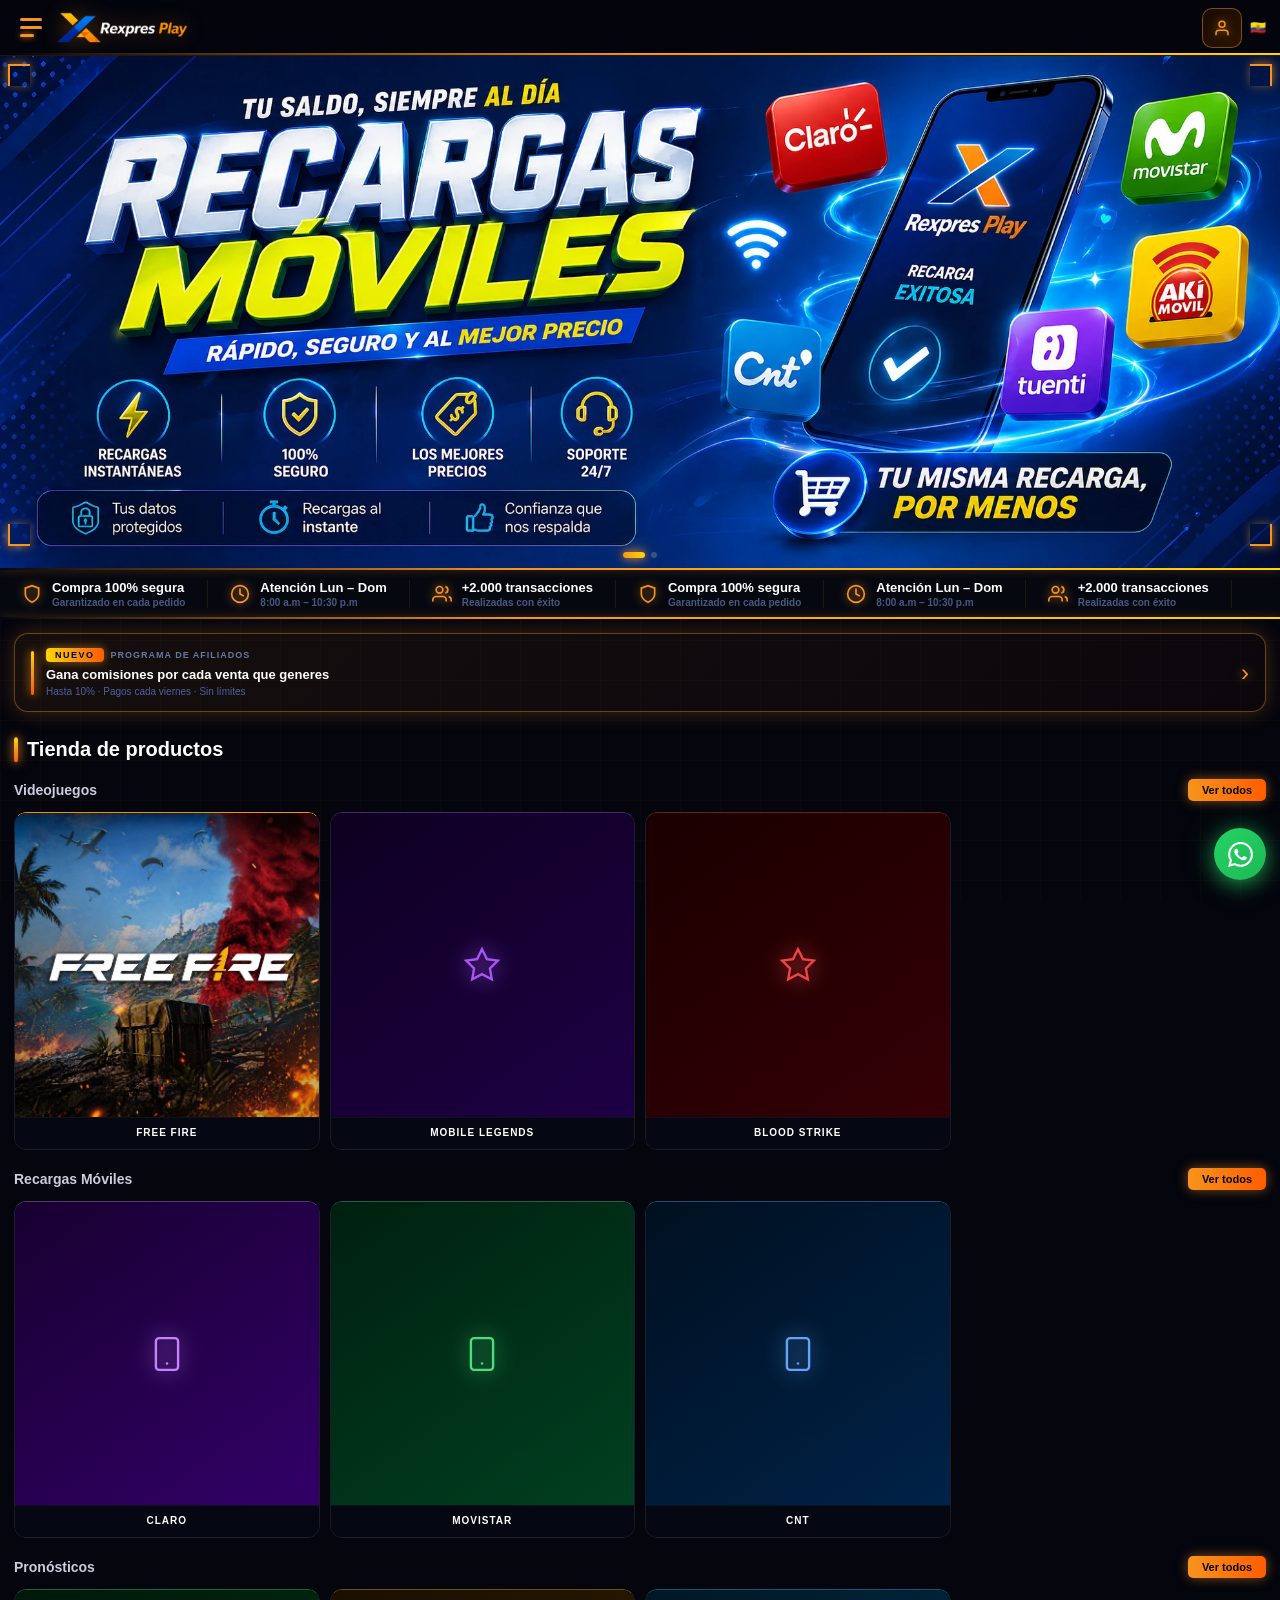
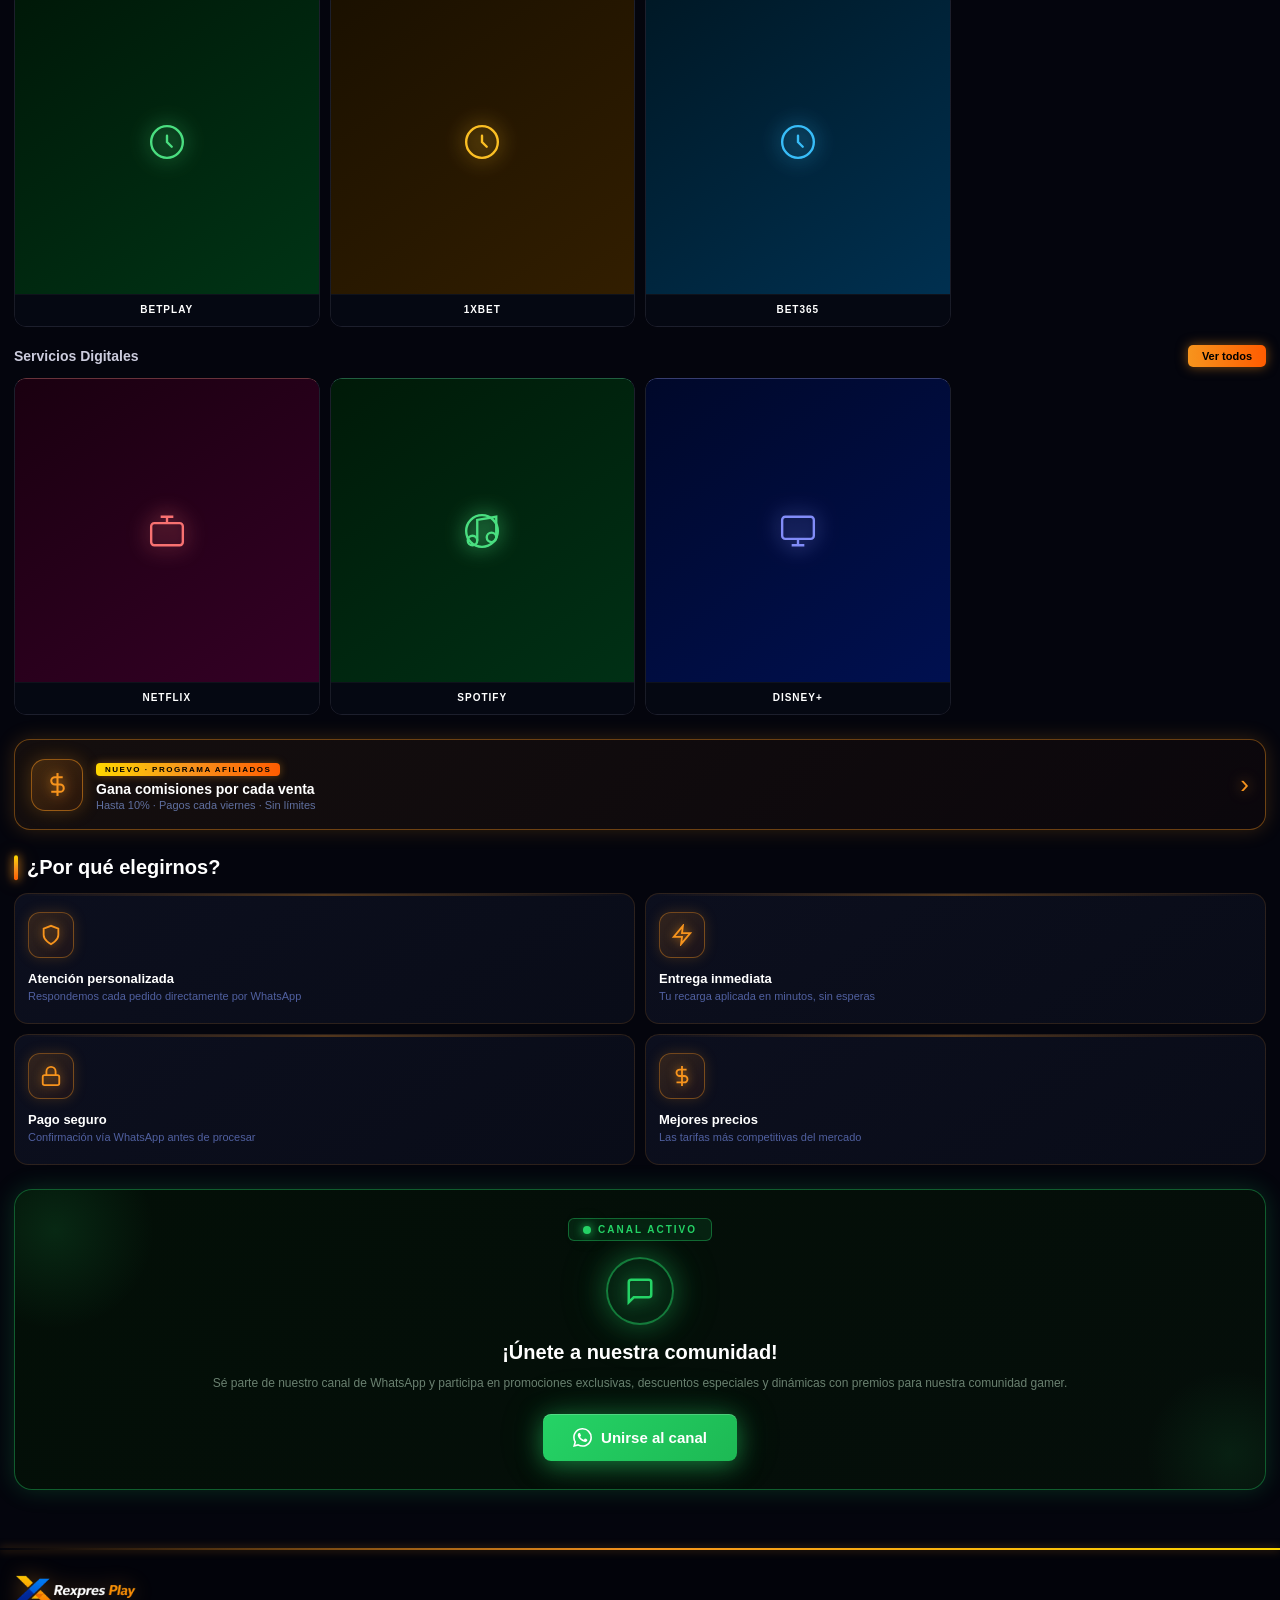
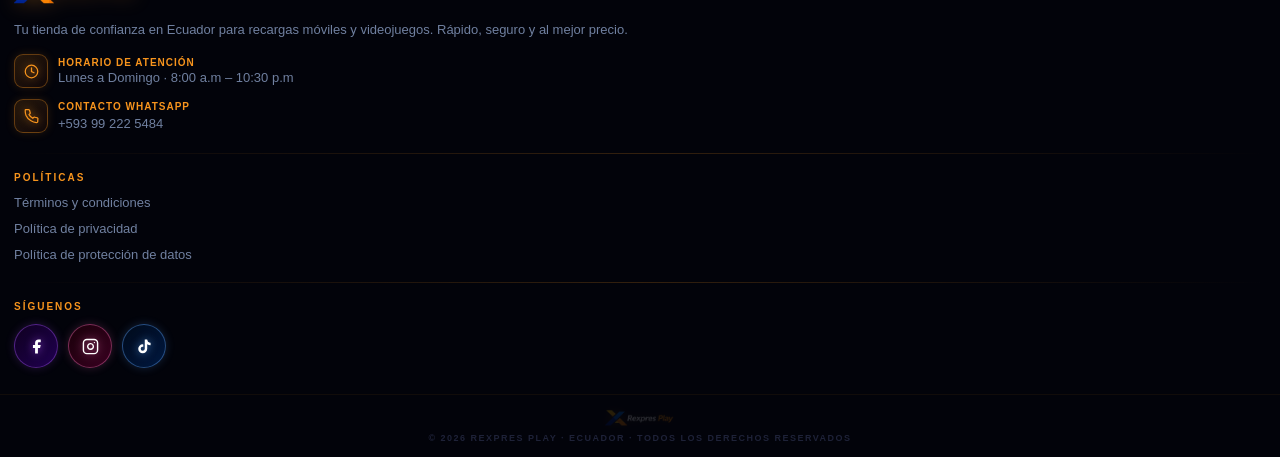
==== commit 4fcd43e5: "Add files via upload" ====
--- a/index.html
+++ b/index.html
@@ -12,13 +12,14 @@
 a{text-decoration:none;color:inherit;}
 img{display:block;max-width:100%;}
 
-/* ── GRID BACKGROUND ── */
+/* ── GRID BG — optimizado ── */
 body::before{
   content:'';position:fixed;inset:0;z-index:0;pointer-events:none;
   background-image:
-    linear-gradient(rgba(247,148,29,.035) 1px,transparent 1px),
-    linear-gradient(90deg,rgba(247,148,29,.035) 1px,transparent 1px);
-  background-size:36px 36px;
+    linear-gradient(rgba(247,148,29,.03) 1px,transparent 1px),
+    linear-gradient(90deg,rgba(247,148,29,.03) 1px,transparent 1px);
+  background-size:40px 40px;
+  will-change:auto;
 }
 
 /* ── ANIMATIONS ── */
@@ -26,10 +27,7 @@
 @keyframes float{0%,100%{transform:translateY(0)}50%{transform:translateY(-7px)}}
 @keyframes pulse-dot{0%,100%{opacity:1;transform:scale(1)}50%{opacity:.3;transform:scale(1.8)}}
 @keyframes shine{0%{left:-100%}100%{left:220%}}
-@keyframes scan{0%{transform:translateY(-100%)}100%{transform:translateY(500%)}}
 @keyframes border-run{0%{background-position:0% 50%}100%{background-position:200% 50%}}
-@keyframes glow-o{0%,100%{box-shadow:0 0 16px rgba(247,148,29,.3)}50%{box-shadow:0 0 36px rgba(247,148,29,.7),0 0 70px rgba(247,148,29,.2)}}
-@keyframes glow-g{0%,100%{box-shadow:0 0 16px rgba(37,211,102,.3)}50%{box-shadow:0 0 36px rgba(37,211,102,.7),0 0 70px rgba(37,211,102,.2)}}
 
 /* ── HEADER ── */
 .hdr{
@@ -50,8 +48,8 @@
 .hdr-left{display:flex;align-items:center;gap:10px;}
 .hdr-right{display:flex;align-items:center;gap:8px;}
 .burger-btn{background:none;border:none;cursor:pointer;padding:6px;display:flex;flex-direction:column;gap:5px;align-items:flex-start;}
-.burger-btn span{display:block;border-radius:2px;}
-.burger-btn span{display:block;border-radius:2px;transition:all .2s;}
+.burger-btn span{display:block;border-radius:2px;background:#fff;}
+.burger-btn span.orange{background:#f7941d !important;box-shadow:0 0 6px rgba(247,148,29,.8);}
 
 .acct-btn{
   width:40px;height:40px;border-radius:10px;
@@ -98,14 +96,12 @@
   position:relative;overflow:hidden;
   background:linear-gradient(135deg,rgba(247,148,29,.07),rgba(255,92,0,.03));
   border:1.5px solid rgba(247,148,29,.4);
-  animation:glow-o 3s ease-in-out infinite;
-  cursor:pointer;transition:transform .2s;
-}
-.nov:hover{transform:translateY(-2px);}
-/* top shine sweep */
+  box-shadow:0 0 20px rgba(247,148,29,.25);
+  cursor:pointer;transition:transform .2s,box-shadow .2s;
+}
+.nov:hover{transform:translateY(-2px);box-shadow:0 0 32px rgba(247,148,29,.45);}
 .nov::before{content:'';position:absolute;top:0;left:-100%;width:50%;height:100%;background:linear-gradient(90deg,transparent,rgba(255,255,255,.06),transparent);animation:shine 4s ease-in-out infinite;}
-/* scan line */
-.nov::after{content:'';position:absolute;left:0;right:0;height:60px;background:linear-gradient(180deg,rgba(247,148,29,.04),transparent);animation:scan 5s ease-in-out infinite;pointer-events:none;}
+.nov::after{display:none;}
 .nov-bar{width:3px;min-height:44px;background:linear-gradient(180deg,#ffd700,#f7941d,#ff5c00);border-radius:3px;flex-shrink:0;box-shadow:0 0 10px #f7941d,0 0 20px rgba(247,148,29,.4);}
 .nov-body{flex:1;min-width:0;position:relative;z-index:1;}
 .nov-top{display:flex;align-items:center;gap:7px;margin-bottom:5px;}
@@ -163,7 +159,7 @@
   border-radius:12px;overflow:hidden;
   position:relative;transition:border-color .22s;
 }
-.pcard-inner::after{content:'';position:absolute;left:0;right:0;height:50px;background:linear-gradient(180deg,rgba(255,255,255,.035),transparent);animation:scan 4s ease-in-out infinite;z-index:2;pointer-events:none;}
+.pcard-inner::after{display:none;}
 
 .pcard-img{width:100%;aspect-ratio:1/1;object-fit:cover;display:block;position:relative;z-index:1;}
 .pcard-ph{width:100%;aspect-ratio:1/1;display:flex;align-items:center;justify-content:center;position:relative;z-index:1;}
@@ -176,11 +172,11 @@
   padding:18px 16px;margin-top:24px;border-radius:16px;
   background:linear-gradient(135deg,rgba(247,148,29,.07),rgba(255,92,0,.03));
   border:1.5px solid rgba(247,148,29,.4);
+  box-shadow:0 0 20px rgba(247,148,29,.2);
   position:relative;overflow:hidden;
-  animation:glow-o 3s ease-in-out infinite;
-  transition:transform .22s;text-decoration:none;
-}
-.afil:hover{transform:translateY(-3px);}
+  transition:transform .22s,box-shadow .22s;text-decoration:none;
+}
+.afil:hover{transform:translateY(-3px);box-shadow:0 0 36px rgba(247,148,29,.4);}
 .afil::before{content:'';position:absolute;top:0;left:-100%;width:50%;height:100%;background:linear-gradient(90deg,transparent,rgba(255,255,255,.05),transparent);animation:shine 5s ease-in-out infinite;}
 .afil-ico{
   width:52px;height:52px;border-radius:14px;
@@ -188,7 +184,6 @@
   border:1.5px solid rgba(247,148,29,.5);
   display:flex;align-items:center;justify-content:center;flex-shrink:0;
   box-shadow:0 0 18px rgba(247,148,29,.25);
-  animation:float 4s ease-in-out infinite;
 }
 .afil-ico svg{width:25px;height:25px;filter:drop-shadow(0 0 7px rgba(247,148,29,.9));}
 .afil-body{flex:1;min-width:0;}
@@ -230,8 +225,8 @@
   text-align:center;margin-top:24px;
   background:linear-gradient(145deg,#030f07,#050e0a);
   border:1.5px solid rgba(37,211,102,.4);
+  box-shadow:0 0 24px rgba(37,211,102,.2);
   position:relative;overflow:hidden;
-  animation:glow-g 3s ease-in-out infinite;
 }
 .comunidad::before{content:'';position:absolute;top:0;left:-100%;width:50%;height:100%;background:linear-gradient(90deg,transparent,rgba(37,211,102,.04),transparent);animation:shine 5s ease-in-out 1s infinite;}
 .c-b1{position:absolute;top:-60px;left:-60px;width:200px;height:200px;border-radius:50%;background:radial-gradient(circle,rgba(37,211,102,.13) 0%,transparent 70%);pointer-events:none;}
@@ -249,7 +244,6 @@
   margin:0 auto 16px;
   box-shadow:0 0 28px rgba(37,211,102,.35),0 0 56px rgba(37,211,102,.15);
   position:relative;z-index:1;
-  animation:float 4s ease-in-out infinite;
 }
 .com-ico svg{width:30px;height:30px;filter:drop-shadow(0 0 8px rgba(37,211,102,.9));}
 .com-title{font-size:20px;font-weight:900;color:#fff;margin-bottom:10px;position:relative;z-index:1;}
@@ -282,8 +276,8 @@
 /* ── DRAWER ── */
 .dr-ov{display:none;position:fixed;inset:0;background:rgba(0,0,0,.82);z-index:199;backdrop-filter:blur(8px);}
 .dr-ov.open{display:block;}
-.drawer{position:fixed;top:0;left:-265px;width:252px;height:100%;z-index:200;background:rgba(4,5,13,.97);border-right:2px solid transparent;transition:left .3s cubic-bezier(.4,0,.2,1);display:flex;flex-direction:column;position:fixed;}
-.drawer::after{content:'';position:absolute;top:0;right:-2px;bottom:0;width:2px;background:linear-gradient(180deg,transparent,#f7941d 25%,#ffd700 50%,#f7941d 75%,transparent);box-shadow:0 0 12px rgba(247,148,29,.6);animation:border-run 3s linear infinite;}
+.drawer{position:fixed;top:0;left:-265px;width:252px;height:100%;z-index:200;background:rgba(4,5,13,.97);border-right:2px solid rgba(247,148,29,.3);transition:left .3s cubic-bezier(.4,0,.2,1);display:flex;flex-direction:column;}
+.drawer::after{display:none;}
 .drawer.open{left:0;}
 .dr-head{display:flex;align-items:center;justify-content:space-between;padding:14px;border-bottom:1px solid rgba(247,148,29,.1);}
 .dr-close{background:none;border:none;color:#f7941d;font-size:18px;cursor:pointer;filter:drop-shadow(0 0 4px rgba(247,148,29,.5));}
@@ -355,10 +349,10 @@
 <!-- HEADER -->
 <header class="hdr">
   <div class="hdr-left">
-    <button class="burger-btn" onclick="openDrawer()" style="background:none;border:none;cursor:pointer;padding:6px;display:flex;flex-direction:column;gap:5px;align-items:flex-start;">
-      <span style="width:22px;height:3px;background:#ffffff !important;border-radius:2px;display:block;opacity:1;"></span>
-      <span style="width:22px;height:3px;background:#ffffff !important;border-radius:2px;display:block;opacity:1;"></span>
-      <span style="width:14px;height:3px;background:#f7941d !important;border-radius:2px;display:block;box-shadow:0 0 8px rgba(247,148,29,.9);opacity:1;"></span>
+    <button onclick="openDrawer()" style="background:none;border:none;cursor:pointer;padding:6px;display:flex;flex-direction:column;gap:5px;align-items:flex-start;">
+      <span style="width:22px;height:3px;background-color:#f7941d;border-radius:2px;display:block;"></span>
+      <span style="width:22px;height:3px;background-color:#f7941d;border-radius:2px;display:block;"></span>
+      <span style="width:14px;height:3px;background-color:#f7941d;border-radius:2px;display:block;box-shadow:0 0 6px rgba(247,148,29,.9);"></span>
     </button>
     <a href="index.html"><img src="logo.png" alt="Rexpres Play" style="height:34px;filter:drop-shadow(0 0 10px rgba(247,148,29,.35));"></a>
   </div>
